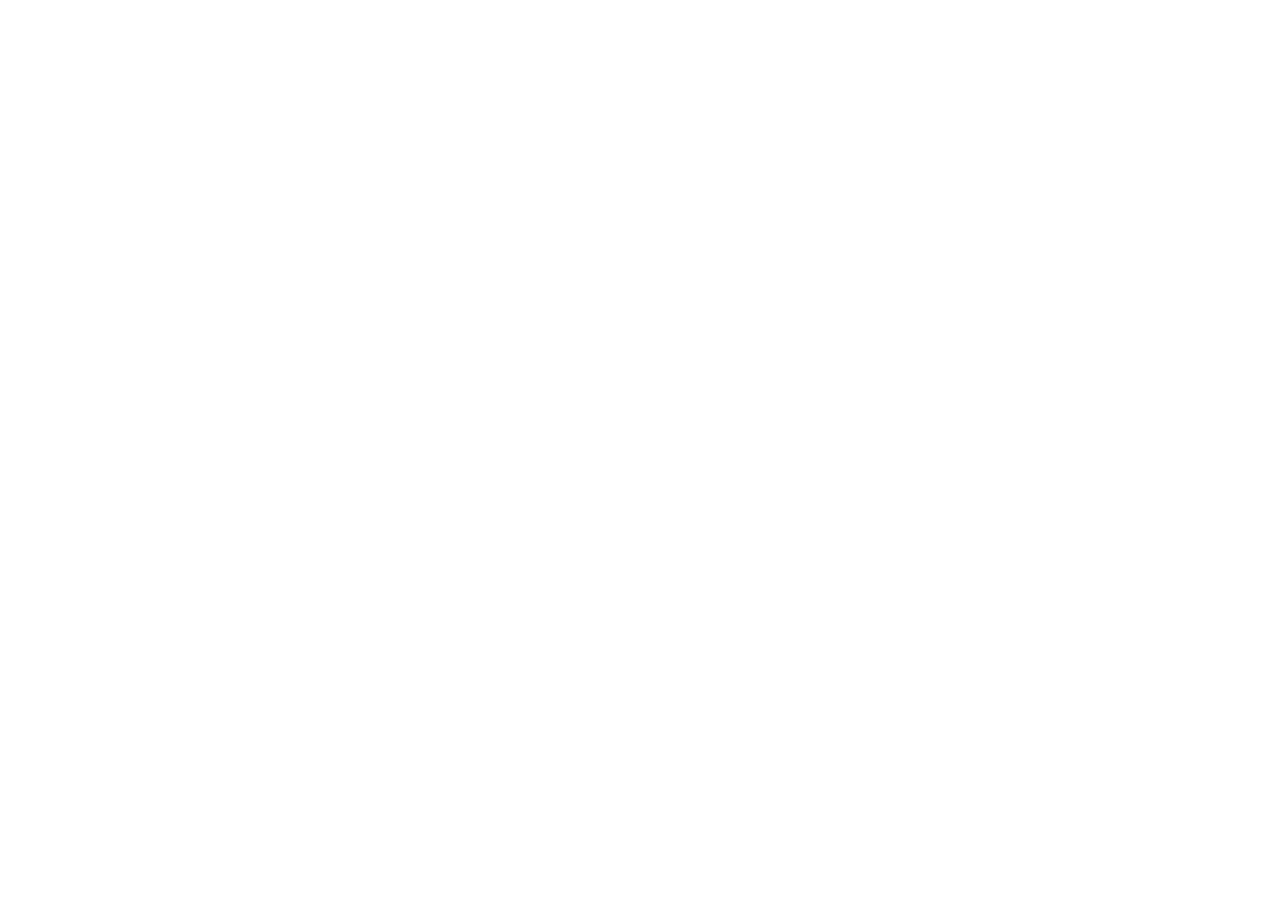
==== admin.html @ ee47c40c "Update admin.html" ====
<!DOCTYPE html>
<html lang="id">
<head>
    <meta charset="UTF-8">
    <meta name="viewport" content="width=device-width, initial-scale=1.0, maximum-scale=1.0, user-scalable=no">
    <title>JOELL SHOP · Admin Panel</title>
    <link rel="stylesheet" href="https://cdnjs.cloudflare.com/ajax/libs/font-awesome/6.5.1/css/all.min.css">
    <link rel="preconnect" href="https://fonts.googleapis.com">
    <link rel="preconnect" href="https://fonts.gstatic.com" crossorigin>
    <link href="https://fonts.googleapis.com/css2?family=Roboto+Condensed:ital,wght@0,100..900;1,100..900&display=swap" rel="stylesheet">
    <script src="https://accounts.google.com/gsi/client" async defer></script>
    <script src="https://cdn.jsdelivr.net/npm/sweetalert2@11"></script>
    <!-- FIREBASE SDK -->
    <script src="https://www.gstatic.com/firebasejs/10.7.1/firebase-app-compat.js"></script>
    <script src="https://www.gstatic.com/firebasejs/10.7.1/firebase-database-compat.js"></script>
    <!-- Security Scripts -->
    <script>
        (function() {
            var allowedDomains = ["joell-payment.vercel.app", "nanz-officialstore.vercel.app", "localhost", "127.0.0.1"];
            if (!allowedDomains.includes(window.location.hostname)) {
                document.documentElement.innerHTML = "";
                alert("Unauthorized Domain: This website is protected. Cloning is strictly prohibited.");
                window.location.href = "https://nanz-officialstore.vercel.app";
                return;
            }
        })();
        document.addEventListener('contextmenu', event => event.preventDefault());
        document.onkeydown = function(e) {
            if (e.keyCode == 123) { return false; }
            if (e.ctrlKey && e.shiftKey && e.keyCode == 'I'.charCodeAt(0)) { return false; }
            if (e.ctrlKey && e.shiftKey && e.keyCode == 'J'.charCodeAt(0)) { return false; }
            if (e.ctrlKey && e.keyCode == 'U'.charCodeAt(0)) { return false; }
        }
        setInterval(function() {
            var start = performance.now();
            debugger;
            var end = performance.now();
            if (end - start > 100) {
                document.body.innerHTML = "<div style='display:flex;justify-content:center;align-items:center;height:100vh;background:#050508;color:#ff4444;font-family:sans-serif;text-align:center;'><div><h1>SECURITY BREACH</h1><p>Access Denied: Developer Tools Detected.</p></div></div>";
            }
        }, 1000);
        if (window.self !== window.top) { window.top.location = window.self.location; }
        document.addEventListener('keyup', (e) => {
            if (e.key === 'PrintScreen') { navigator.clipboard.writeText(''); alert('Screenshots are disabled for security reasons.'); }
        });
        document.ondragstart = function() { return false; };
        document.onselectstart = function() { return false; };
        console.log("%cSTOP!", "color: red; font-size: 50px; font-weight: bold;");
        console.log("%cIni adalah fitur browser yang ditujukan untuk pengembang. Jika seseorang meminta Anda untuk menyalin-menempelkan sesuatu di sini untuk 'meretas' situs ini, itu adalah penipuan.", "color: white; font-size: 20px;");
    </script>
    <meta name="robots" content="noindex, nofollow">
    <meta http-equiv="X-Content-Type-Options" content="nosniff">
    <link rel="stylesheet" href="style.css">
</head>
<body>
    <canvas id="particlesCanvas"></canvas>

    <div class="app-container">
        <!-- HEADER -->
        <header class="top-header">
            <div class="logo-area" id="logoArea" title="Klik 5x untuk Mode Admin">
                <img src="https://files.catbox.moe/ijemcy.png" alt="logo" loading="lazy">
                <span>JOELL SHOP</span>
            </div>
            <div class="header-actions">
                <button class="header-btn" id="themeToggle" title="Toggle Dark/Light Mode">
                    <i class="fas fa-moon"></i>
                </button>
                <div id="userSection">
                    <button class="header-btn" id="loginBtn" title="Login">
                        <i class="fas fa-sign-in-alt"></i>
                    </button>
                </div>
            </div>
        </header>

        <!-- ADMIN PAGE -->
        <div class="admin-page active" id="page-admin">
            <div id="adminLoginView">
                <div class="admin-login-box">
                    <div style="font-size:3rem;color:var(--accent-light);margin-bottom:8px;"><i class="fas fa-shield-alt"></i></div>
                    <h2>Admin Panel</h2>
                    <p>Masukkan password untuk mengakses dashboard admin</p>
                    <input type="password" id="adminPasswordInput" placeholder="••••••••">
                    <button id="adminLoginBtn"><i class="fas fa-lock"></i> Masuk Admin</button>
                    <button id="adminBackBtn" style="margin-top:12px;background:transparent;color:var(--text-muted);border:1px solid var(--border-subtle);">Kembali ke Toko</button>
                </div>
            </div>
            <div id="adminDashboardView" style="display:none;">
                <div class="tracking-detail-box" style="margin-bottom:16px;">
                    <div style="display:flex;justify-content:space-between;align-items:flex-start;">
                        <div>
                            <div style="display:flex;align-items:center;gap:12px;">
                                <h2><i class="fas fa-shield-alt" style="color:var(--accent-light);"></i> Admin Dashboard</h2>
                                <span class="badge" id="adminChatBadge" style="display:none;position:static;padding:2px 10px;font-size:0.8rem;">0</span>
                            </div>
                            <p class="subtitle">Kelola pesanan dan chat pelanggan</p>
                        </div>
                        <button onclick="refreshAdminOrders()" class="header-btn" title="Refresh Data" id="btnRefreshAdmin">
                            <i class="fas fa-sync-alt"></i>
                        </button>
                    </div>
                </div>
                <div class="admin-stats-grid">
                    <div class="admin-stat-card">
                        <div class="num" id="adminStatTotal">0</div>
                        <div class="label">Total Pesanan</div>
                    </div>
                    <div class="admin-stat-card">
                        <div class="num" id="adminStatPending">0</div>
                        <div class="label">Menunggu</div>
                    </div>
                    <div class="admin-stat-card">
                        <div class="num" id="adminStatProcessing">0</div>
                        <div class="label">Diproses</div>
                    </div>
                    <div class="admin-stat-card">
                        <div class="num" id="adminStatCompleted">0</div>
                        <div class="label">Selesai</div>
                    </div>
                </div>
                <div class="admin-section" style="background:rgba(99,102,241,0.05);border:1px solid rgba(99,102,241,0.2);">
                    <h3><i class="fas fa-cloud"></i> Cloud Sync Status</h3>
                    <div id="cloudStatusIndicator" style="display:flex;align-items:center;gap:10px;padding:10px;border-radius:8px;background:rgba(0,0,0,0.2);margin-top:10px;">
                        <div id="cloudStatusDot" style="width:12px;height:12px;border-radius:50%;background:var(--text-muted);"></div>
                        <span id="cloudStatusText" style="font-size:0.9rem;color:var(--text-secondary);">Mengecek koneksi database...</span>
                    </div>
                    <p style="color:var(--text-muted);font-size:0.75rem;margin-top:8px;">Database cloud memungkinkan chat real-time antar perangkat berbeda secara otomatis.</p>
                </div>
                <div class="admin-section">
                    <h3><i class="fas fa-shopping-bag"></i> Semua Pesanan</h3>
                    <div id="adminOrdersList"></div>
                </div>
            </div>
        </div>
    </div>

    <!-- ADMIN CHAT MODAL (WHATSAPP STYLE) -->
    <div class="modal-overlay" id="adminChatOverlay">
        <div class="modal-box order-chat-modal">
            <div class="order-chat-header">
                <button onclick="document.getElementById('adminChatOverlay').classList.remove('open')" style="background:none;border:none;color:#8696a0;font-size:1.2rem;margin-right:10px;cursor:pointer;"><i class="fas fa-arrow-left"></i></button>
                <div class="testimonial-avatar" id="adminChatUserImg" style="width:44px;height:44px;font-size:1.2rem;background:linear-gradient(135deg,var(--green),var(--accent)); border-radius: 50%; display: flex; align-items: center; justify-content: center;"><i class="fas fa-user"></i></div>
                <div class="info">
                    <h3 id="adminChatUserName">Chat Pelanggan</h3>
                    <p id="adminChatOrderId">Order: #JOELL-0000-0000</p>
                </div>
                <button class="modal-close" id="adminChatCloseBtn" style="position:static;color:#8696a0;font-size:1.2rem;margin-left:auto;"><i class="fas fa-times"></i></button>
            </div>
            <div class="order-chat-messages" id="adminChatMessages"></div>
            <div class="order-chat-input-wrap">
                <button class="chat-attach-btn" onclick="document.getElementById('adminChatFile').click()" title="Upload Gambar"><i class="fas fa-image"></i></button>
                <button class="chat-attach-btn" onclick="document.getElementById('adminDocFile').click()" title="Upload File/Script"><i class="fas fa-file-code"></i></button>
                <input type="file" id="adminChatFile" accept="image/*" style="display:none;" onchange="handleChatFileUpload(this, 'admin')">
                <input type="file" id="adminDocFile" accept=".json,.zip,.txt,.js,.html" style="display:none;" onchange="handleAdminDocUpload(this)">
                <div class="input-container">
                    <input type="text" id="adminChatInput" placeholder="Reply to customer...">
                    <button id="adminChatSend"><i class="fas fa-arrow-up"></i></button>
                </div>
            </div>
        </div>
    </div>

    <!-- TOAST CONTAINER -->
    <div class="toast-container" id="toastContainer"></div>

    <!-- BACK TO TOP -->
    <button class="back-to-top" id="backToTop" title="Kembali ke atas">
        <i class="fas fa-arrow-up"></i>
    </button>

    <script src="script.js"></script>
    <script>
        document.addEventListener('DOMContentLoaded', function() {
            const savedPage = localStorage.getItem('joellCurrentPage');
            if (savedPage && savedPage !== 'admin' && document.getElementById('page-' + savedPage)) {
                document.querySelectorAll('.page').forEach(p => p.classList.remove('active'));
                document.querySelectorAll('.admin-page').forEach(p => p.classList.remove('active'));
                document.getElementById('page-' + savedPage).classList.add('active');
                document.querySelectorAll('.bottom-nav .nav-item').forEach(item => {
                    item.classList.remove('active');
                    if (item.dataset.page === savedPage) item.classList.add('active');
                });
                document.getElementById('bottomNav').style.display = 'flex';
                if (savedPage === 'orders') renderOrdersList();
                if (savedPage === 'profile') renderProfilePage();
            } else {
                document.querySelectorAll('.page').forEach(p => p.classList.remove('active'));
                document.querySelectorAll('.admin-page').forEach(p => p.classList.remove('active'));
                document.getElementById('page-admin').classList.add('active');
                document.getElementById('bottomNav').style.display = 'none';
                enterAdminMode();
            }
        });
    </script>
</body>
</html>
---- style.css ----
:root {
            --bg-primary: #050508;
            --bg-secondary: #0a0d14;
            --bg-card: rgba(20, 24, 36, 0.75);
            --bg-card-solid: #141824;
            --bg-hover: rgba(30, 36, 52, 0.85);
            --text-primary: #f0f4ff;
            --text-secondary: #a0aec0;
            --text-muted: #64748b;
            --border-subtle: rgba(255, 255, 255, 0.06);
            --border-hover: rgba(255, 255, 255, 0.12);
            --accent: #6366f1;
            --accent-light: #818cf8;
            --accent-glow: rgba(99, 102, 241, 0.35);
            --accent-secondary: #06b6d4;
            --accent-tertiary: #f472b6;
            --green: #10b981;
            --green-glow: rgba(16, 185, 129, 0.3);
            --gold: #fbbf24;
            --red: #ef4444;
            --orange: #f97316;
            --purple: #a855f7;
            --radius: 20px;
            --radius-sm: 12px;
            --radius-xs: 8px;
            --shadow-card: 0 8px 32px rgba(0, 0, 0, 0.5), 0 0 0 1px var(--border-subtle);
            --shadow-glow: 0 0 40px var(--accent-glow);
            --shadow-green: 0 0 30px var(--green-glow);
            --transition: 0.3s cubic-bezier(0.4, 0, 0.2, 1);
            --transition-bounce: 0.5s cubic-bezier(0.68, -0.55, 0.265, 1.55);
            --bottom-nav-height: 88px;
            --font-mono: 'Roboto Condensed', monospace;
        }

        [data-theme="light"] {
            --bg-primary: #f8fafc;
            --bg-secondary: #f1f5f9;
            --bg-card: rgba(255, 255, 255, 0.85);
            --bg-card-solid: #ffffff;
            --bg-hover: rgba(241, 245, 249, 0.9);
            --text-primary: #0f172a;
            --text-secondary: #475569;
            --text-muted: #94a3b8;
            --border-subtle: rgba(0, 0, 0, 0.06);
            --border-hover: rgba(0, 0, 0, 0.12);
            --accent: #4f46e5;
            --accent-light: #6366f1;
            --accent-glow: rgba(79, 70, 229, 0.2);
            --shadow-card: 0 4px 24px rgba(0, 0, 0, 0.08), 0 0 0 1px var(--border-subtle);
        }

        * { 
            margin: 0; 
            padding: 0; 
            box-sizing: border-box; 
            -webkit-tap-highlight-color: transparent; 
        }
        
        body {
            background: var(--bg-primary);
            color: var(--text-primary);
            font-family: 'Roboto Condensed', sans-serif;
            line-height: 1.6;
            min-height: 100vh;
            padding-bottom: calc(var(--bottom-nav-height) + 30px);
            overflow-x: hidden;
            transition: background 0.5s ease, color 0.5s ease;
            /* Anti-Copy Protection */
            -webkit-user-select: none;
            -moz-user-select: none;
            -ms-user-select: none;
            user-select: none;
            -webkit-touch-callout: none;
            -khtml-user-select: none;
        }

        /* Prevent image dragging and saving */
        img {
            -webkit-user-drag: none;
            -khtml-user-drag: none;
            -moz-user-drag: none;
            -o-user-drag: none;
            pointer-events: none;
        }
        
        /* Exception for interactive elements if needed, but keeping it strict for security */
        input, textarea {
            -webkit-user-select: text;
            -moz-user-select: text;
            -ms-user-select: text;
            user-select: text;
        }

        ::-webkit-scrollbar { width: 6px; }
        ::-webkit-scrollbar-track { background: transparent; }
        ::-webkit-scrollbar-thumb { background: var(--accent); border-radius: 20px; }
        ::-webkit-scrollbar-thumb:hover { background: var(--accent-light); }

        .app-container {
            max-width: 680px;
            width: 100%;
            margin: 0 auto;
            padding: 0 16px 24px;
            position: relative;
        }

        #particlesCanvas {
            position: fixed;
            top: 0; left: 0;
            width: 100%; height: 100%;
            pointer-events: none;
            z-index: 0;
            opacity: 0.4;
        }

        /* ===== TOP HEADER ===== */
        .top-header {
            display: flex;
            align-items: center;
            justify-content: space-between;
            padding: 16px 0 12px;
            border-bottom: 1px solid var(--border-subtle);
            margin-bottom: 16px;
            position: relative;
            z-index: 10;
        }
        .top-header .logo-area {
            display: flex;
            align-items: center;
            gap: 12px;
            font-weight: 900;
            font-size: 1.6rem;
            letter-spacing: -0.5px;
            cursor: pointer;
            user-select: none;
        }
        .top-header .logo-area img {
            height: 46px; width: auto;
            border-radius: 14px;
            background: rgba(255,255,255,0.05);
            padding: 4px;
            border: 1px solid var(--border-subtle);
            transition: var(--transition);
        }
        .top-header .logo-area img:hover {
            transform: rotate(-5deg) scale(1.05);
            box-shadow: 0 0 20px var(--accent-glow);
        }
        .top-header .logo-area span {
            background: linear-gradient(135deg, var(--accent), var(--accent-light), var(--accent-tertiary));
            -webkit-background-clip: text;
            -webkit-text-fill-color: transparent;
            background-clip: text;
            background-size: 200% 200%;
            animation: gradientShift 3s ease infinite;
        }
        @keyframes gradientShift {
            0%, 100% { background-position: 0% 50%; }
            50% { background-position: 100% 50%; }
        }

        .header-actions {
            display: flex;
            align-items: center;
            gap: 10px;
        }
        .header-btn {
            width: 40px; height: 40px;
            border-radius: 50%;
            background: var(--bg-card);
            border: 1px solid var(--border-subtle);
            color: var(--text-secondary);
            cursor: pointer;
            display: flex;
            align-items: center;
            justify-content: center;
            font-size: 1rem;
            transition: var(--transition);
            position: relative;
        }
        .header-btn:hover {
            background: var(--accent);
            color: #fff;
            border-color: var(--accent);
            transform: translateY(-2px);
            box-shadow: 0 0 20px var(--accent-glow);
        }
        .header-btn .notif-badge {
            position: absolute;
            top: -2px; right: -2px;
            width: 18px; height: 18px;
            background: var(--red);
            color: #fff;
            font-size: 0.6rem;
            font-weight: 700;
            border-radius: 50%;
            display: flex;
            align-items: center;
            justify-content: center;
            animation: pulseBadge 2s infinite;
        }
        @keyframes pulseBadge {
            0%, 100% { transform: scale(1); }
            50% { transform: scale(1.15); }
        }

        /* User Profile Header */
        .user-chip {
            display: flex;
            align-items: center;
            gap: 8px;
            background: var(--bg-card);
            border: 1px solid var(--border-subtle);
            border-radius: 40px;
            padding: 4px 12px 4px 4px;
            cursor: pointer;
            transition: var(--transition);
        }
        .user-chip:hover {
            border-color: var(--accent);
            box-shadow: 0 0 15px var(--accent-glow);
        }
        .user-chip img {
            width: 32px; height: 32px;
            border-radius: 50%;
            object-fit: cover;
        }
        .user-chip .user-name {
            font-size: 0.8rem;
            font-weight: 600;
            color: var(--text-primary);
            max-width: 80px;
            white-space: nowrap;
            overflow: hidden;
            text-overflow: ellipsis;
        }

        /* Profile Page Styles */
        .profile-header-new { position: relative; margin-bottom: 60px; }
        .profile-cover-new { width: 100%; height: 140px; object-fit: cover; border-radius: 0 0 20px 20px; }
        .profile-avatar-wrap { position: absolute; bottom: -50px; left: 50%; transform: translateX(-50%); }
        .profile-avatar-wrap img { width: 100px; height: 100px; border-radius: 50%; border: 4px solid var(--bg-primary); box-shadow: 0 4px 20px rgba(0,0,0,0.5); object-fit: cover; }
        .edit-profile-btn { position: absolute; bottom: 0; right: 0; width: 32px; height: 32px; border-radius: 50%; background: var(--accent); border: 2px solid var(--bg-primary); color: #fff; display: flex; align-items: center; justify-content: center; cursor: pointer; font-size: 0.8rem; }
        .profile-info-new { text-align: center; padding: 0 20px; }
        .profile-info-new h2 { font-size: 1.5rem; font-weight: 800; margin-bottom: 4px; color: #fff; }
        .profile-info-new p { font-size: 0.9rem; color: var(--text-muted); margin-bottom: 20px; }
        .profile-stats-new { display: flex; justify-content: center; gap: 30px; margin-bottom: 30px; }
        .stat-box { text-align: center; }
        .stat-num { display: block; font-size: 1.2rem; font-weight: 800; color: var(--accent-light); }
        .stat-label { font-size: 0.75rem; color: var(--text-muted); text-transform: uppercase; letter-spacing: 1px; }
        .profile-menu-list { padding: 0 20px; display: flex; flex-direction: column; gap: 12px; }
        .profile-menu-list .menu-item { display: flex; align-items: center; gap: 15px; padding: 16px; background: var(--bg-card); border: 1px solid var(--border-subtle); border-radius: 15px; cursor: pointer; transition: 0.3s; }
        .profile-menu-list .menu-item:hover { border-color: var(--accent); background: rgba(99,102,241,0.05); transform: translateX(5px); }
        .profile-menu-list .menu-item i:first-child { width: 20px; color: var(--accent-light); font-size: 1.1rem; }
        .profile-menu-list .menu-item span { flex: 1; font-weight: 600; font-size: 0.95rem; color: var(--text-primary); }
        .profile-menu-list .menu-item i:last-child { font-size: 0.8rem; color: var(--text-muted); }
        .profile-menu-list .menu-item.logout { margin-top: 10px; border-color: rgba(239, 68, 68, 0.2); }
        .profile-menu-list .menu-item.logout i { color: var(--red); }
        .profile-menu-list .menu-item.logout:hover { background: rgba(239, 68, 68, 0.1); border-color: var(--red); }

        /* Profile Settings Styles */
        .profile-settings-box { text-align: center; }
        .profile-avatar-edit { position: relative; display: inline-block; margin-bottom: 24px; }
        .profile-avatar-edit img {
            width: 100px; height: 100px;
            border-radius: 50%;
            object-fit: cover;
            border: 3px solid var(--accent);
            box-shadow: 0 0 20px var(--accent-glow);
        }
        .profile-avatar-edit .edit-badge {
            position: absolute; bottom: 0; right: 0;
            width: 32px; height: 32px;
            background: var(--accent);
            color: #fff;
            border-radius: 50%;
            display: flex;
            align-items: center;
            justify-content: center;
            border: 3px solid var(--bg-card-solid);
            cursor: pointer;
            transition: 0.3s;
        }
        .profile-avatar-edit .edit-badge:hover { transform: scale(1.1); background: var(--accent-light); }
        .profile-input-group { text-align: left; margin-bottom: 20px; }
        .profile-input-group label {
            display: block; font-size: 0.8rem; color: var(--text-muted);
            margin-bottom: 8px; font-weight: 700; text-transform: uppercase; letter-spacing: 1px;
        }
        .profile-input-group input {
            width: 100%; padding: 12px 16px; background: rgba(255,255,255,0.03);
            border: 1px solid var(--border-subtle); border-radius: 12px;
            color: #fff; font-size: 1rem; outline: none; transition: 0.3s;
        }
        .profile-input-group input:focus { border-color: var(--accent); background: rgba(99,102,241,0.05); }
        .profile-actions { display: grid; grid-template-columns: 1fr 1fr; gap: 12px; margin-top: 24px; }
        .btn-profile-save {
            background: var(--accent); color: #fff; border: none;
            padding: 12px; border-radius: 12px; font-weight: 800; cursor: pointer; transition: 0.3s;
        }
        .btn-profile-logout {
            background: rgba(239, 68, 68, 0.1); color: var(--red);
            border: 1px solid rgba(239, 68, 68, 0.2); padding: 12px;
            border-radius: 12px; font-weight: 800; cursor: pointer; transition: 0.3s;
        }
        .btn-profile-save:hover { box-shadow: 0 0 20px var(--accent-glow); transform: translateY(-2px); }
        .btn-profile-logout:hover { background: var(--red); color: #fff; }

        /* ===== HERO SECTION ===== */
        .hero-section {
            position: relative;
            border-radius: var(--radius);
            overflow: hidden;
            margin-bottom: 20px;
            background: var(--bg-card);
            border: 1px solid var(--border-subtle);
            box-shadow: var(--shadow-card);
        }
        .hero-video-wrap {
            position: relative;
            width: 100%;
            aspect-ratio: 16/9;
            overflow: hidden;
        }
        .hero-video {
            width: 100%; height: 100%;
            object-fit: cover;
            display: block;
        }
        .hero-overlay {
            position: absolute;
            inset: 0;
            background: linear-gradient(to top, rgba(5,5,8,0.95) 0%, rgba(5,5,8,0.3) 50%, transparent 100%);
            pointer-events: none;
        }
        .sound-toggle {
            position: absolute;
            bottom: 16px; right: 16px;
            width: 44px; height: 44px;
            border-radius: 50%;
            background: rgba(0,0,0,0.6);
            backdrop-filter: blur(12px);
            border: 1.5px solid rgba(255,255,255,0.12);
            color: #fff;
            font-size: 1.1rem;
            cursor: pointer;
            transition: var(--transition);
            z-index: 10;
            display: flex;
            align-items: center;
            justify-content: center;
        }
        .sound-toggle:hover {
            transform: scale(1.1);
            background: var(--accent);
            border-color: var(--accent);
            box-shadow: 0 0 30px var(--accent-glow);
        }
        .sound-toggle.unmuted { background: var(--accent); border-color: var(--accent-light); }

        .hero-text-card {
            padding: 28px 20px 20px;
            margin-bottom: 12px;
            text-align: center;
            position: relative;
            text-shadow: 0 2px 8px rgba(0,0,0,0.3), 0 0 20px rgba(99,102,241,0.08);
        }
        .hero-title {
            font-size: 1.7rem;
            font-weight: 900;
            margin-bottom: 6px;
            line-height: 1.3;
            position: relative;
            text-shadow: 0 2px 12px rgba(99,102,241,0.15);
        }
        .hero-title .typing-text {
            background: linear-gradient(135deg, var(--accent-light), var(--accent-tertiary));
            -webkit-background-clip: text;
            -webkit-text-fill-color: transparent;
            background-clip: text;
        }
        .hero-title .cursor {
            display: inline-block;
            width: 3px;
            height: 1.1em;
            background: var(--accent-light);
            margin-left: 4px;
            animation: blink 1s infinite;
            vertical-align: text-bottom;
        }
        @keyframes blink {
            0%, 100% { opacity: 1; }
            50% { opacity: 0; }
        }
        .hero-subtitle {
            color: var(--text-secondary);
            font-size: 0.85rem;
            margin-bottom: 18px;
            line-height: 1.5;
            text-shadow: 0 1px 4px rgba(0,0,0,0.2);
        }
        .hero-stats-row {
            display: grid;
            grid-template-columns: repeat(3, 1fr);
            gap: 10px;
            justify-content: center;
        }
        .hero-stat {
            display: flex;
            flex-direction: column;
            align-items: center;
            gap: 4px;
            background: rgba(255,255,255,0.04);
            padding: 14px 10px;
            border-radius: 16px;
            border: 1px solid rgba(255,255,255,0.07);
            transition: var(--transition);
            text-shadow: 0 1px 4px rgba(0,0,0,0.2);
        }
        .hero-stat:hover {
            background: rgba(255,255,255,0.07);
            border-color: rgba(99,102,241,0.2);
        }
        .hero-stat i {
            color: var(--accent-light);
            font-size: 1.1rem;
            margin-bottom: 2px;
        }
        .hero-stat .stat-value {
            font-size: 1.05rem;
            font-weight: 800;
            color: var(--text-primary);
            line-height: 1;
        }
        .hero-stat .stat-label {
            font-size: 0.68rem;
            font-weight: 500;
            color: var(--text-muted);
            text-transform: uppercase;
            letter-spacing: 0.3px;
        }

        /* ===== FLASH SALE BAR ===== */
        .flash-sale-bar {
            background: linear-gradient(135deg, rgba(239,68,68,0.12), rgba(239,68,68,0.06));
            border: 1px solid rgba(239,68,68,0.18);
            border-radius: 16px;
            padding: 16px 20px;
            margin-bottom: 16px;
            display: flex;
            align-items: center;
            justify-content: space-between;
            flex-wrap: wrap;
            gap: 12px;
            position: relative;
            overflow: hidden;
        }
        .flash-sale-bar::before {
            content: '';
            position: absolute;
            top: 0; left: -100%;
            width: 100%; height: 100%;
            background: linear-gradient(90deg, transparent, rgba(255,255,255,0.04), transparent);
            animation: shimmer 3s infinite;
        }
        @keyframes shimmer {
            0% { left: -100%; }
            100% { left: 100%; }
        }
        .flash-sale-info {
            display: flex;
            align-items: center;
            gap: 10px;
            z-index: 1;
        }
        .flash-sale-info i {
            color: var(--red);
            font-size: 1.2rem;
            animation: shake 2s infinite;
        }
        @keyframes shake {
            0%, 100% { transform: rotate(0); }
            10% { transform: rotate(-10deg); }
            20% { transform: rotate(10deg); }
            30% { transform: rotate(-10deg); }
            40% { transform: rotate(10deg); }
            50% { transform: rotate(0); }
        }
        .flash-sale-text {
            font-weight: 700;
            font-size: 0.88rem;
        }
        .flash-sale-text .highlight {
            color: var(--red);
        }
        .countdown-timer {
            display: flex;
            gap: 8px;
            z-index: 1;
        }
        .countdown-item {
            background: rgba(239,68,68,0.1);
            backdrop-filter: blur(10px);
            padding: 8px 12px;
            border-radius: 10px;
            text-align: center;
            min-width: 50px;
            border: 1px solid rgba(239,68,68,0.15);
        }
        .countdown-item .num {
            font-size: 1.2rem;
            font-weight: 800;
            color: var(--red);
            display: block;
            line-height: 1;
            font-family: var(--font-mono);
        }
        .countdown-item .label {
            font-size: 0.5rem;
            color: var(--text-muted);
            text-transform: uppercase;
            letter-spacing: 0.5px;
            margin-top: 3px;
            display: block;
        }

        /* ===== SEARCH ===== */
        .search-wrap {
            display: flex;
            justify-content: center;
            margin: 6px 0 20px;
            position: relative;
        }
        .search-box {
            display: flex;
            align-items: center;
            background: var(--bg-card);
            border-radius: 60px;
            padding: 4px 6px 4px 22px;
            box-shadow: var(--shadow-card);
            width: 100%;
            border: 1px solid var(--border-subtle);
            backdrop-filter: blur(10px);
            transition: var(--transition);
            position: relative;
        }
        .search-box:focus-within {
            border-color: var(--accent);
            box-shadow: 0 0 0 4px var(--accent-glow), var(--shadow-card);
        }
        .search-box input {
            border: none; outline: none;
            flex: 1;
            padding: 14px 6px;
            font-size: 1rem;
            background: transparent;
            color: var(--text-primary);
            font-family: inherit;
        }
        .search-box input::placeholder { color: var(--text-muted); }
        .search-box .voice-btn {
            background: none; border: none;
            color: var(--text-muted);
            cursor: pointer;
            padding: 8px;
            font-size: 1rem;
            transition: var(--transition);
            border-radius: 50%;
        }
        .search-box .voice-btn:hover { color: var(--accent); background: var(--accent-glow); }
        .search-box .voice-btn.recording {
            color: var(--red);
            animation: pulseRecord 1s infinite;
        }
        @keyframes pulseRecord {
            0%, 100% { transform: scale(1); opacity: 1; }
            50% { transform: scale(1.2); opacity: 0.7; }
        }
        .search-box button {
            background: linear-gradient(135deg, var(--accent), var(--accent-light));
            border: none;
            color: #fff;
            padding: 10px 24px;
            border-radius: 60px;
            font-weight: 700;
            cursor: pointer;
            transition: var(--transition);
            font-size: 0.95rem;
            display: flex;
            align-items: center;
            gap: 8px;
        }
        .search-box button:hover {
            transform: scale(1.03);
            box-shadow: 0 0 24px var(--accent-glow);
        }
        .search-filters {
            display: flex;
            gap: 8px;
            margin-top: 10px;
            flex-wrap: wrap;
            justify-content: center;
        }
        .search-filter-chip {
            padding: 6px 14px;
            border-radius: 30px;
            background: var(--bg-card);
            border: 1px solid var(--border-subtle);
            color: var(--text-muted);
            font-size: 0.8rem;
            cursor: pointer;
            transition: var(--transition);
            font-weight: 500;
        }
        .search-filter-chip:hover, .search-filter-chip.active {
            background: var(--accent);
            color: #fff;
            border-color: var(--accent);
            box-shadow: 0 0 15px var(--accent-glow);
        }

        /* ===== STORE HEADER ===== */
        .store-header {
            text-align: center;
            margin: 0 0 20px;
            padding: 16px 0 0;
        }
        .store-name {
            font-size: 1.3rem;
            font-weight: 900;
            display: flex;
            flex-wrap: wrap;
            align-items: center;
            justify-content: center;
            gap: 8px 14px;
        }
        .store-name .rating {
            font-size: 0.75rem;
            font-weight: 600;
            color: var(--gold);
            display: inline-flex;
            align-items: center;
            gap: 4px;
            background: rgba(251,191,36,0.08);
            padding: 5px 12px;
            border-radius: 10px;
            border: 1px solid rgba(251,191,36,0.15);
        }
        .store-name .badge-free {
            display: inline-block;
            background: rgba(16,185,129,0.1);
            color: var(--green);
            font-size: 0.68rem;
            font-weight: 700;
            padding: 5px 14px;
            border-radius: 10px;
            border: 1px solid rgba(16,185,129,0.2);
            white-space: nowrap;
            animation: glowGreen 2s ease-in-out infinite;
        }
        @keyframes glowGreen {
            0%, 100% { box-shadow: 0 0 5px var(--green-glow); }
            50% { box-shadow: 0 0 16px var(--green-glow); }
        }

        /* ===== SECTION TITLE ===== */
        .section-title {
            color: var(--accent-light);
            font-size: 1rem;
            font-weight: 800;
            text-transform: uppercase;
            letter-spacing: 1px;
            margin: 28px 0 16px 4px;
            border-left: 4px solid var(--accent);
            padding-left: 14px;
            display: flex;
            align-items: center;
            justify-content: space-between;
        }
        .section-title .view-all {
            font-size: 0.75rem;
            color: var(--text-muted);
            text-transform: none;
            letter-spacing: 0;
            font-weight: 500;
            cursor: pointer;
            transition: var(--transition);
        }
        .section-title .view-all:hover { color: var(--accent); }

        /* ===== GRID MENU ===== */
        .grid-menu {
            display: grid;
            grid-template-columns: 1fr 1fr;
            gap: 14px;
            margin-bottom: 16px;
        }
        .menu-card {
            background: var(--bg-card);
            border-radius: var(--radius-sm);
            padding: 26px 14px;
            display: flex;
            flex-direction: column;
            align-items: center;
            justify-content: center;
            text-align: center;
            cursor: pointer;
            transition: var(--transition);
            border: 1px solid var(--border-subtle);
            backdrop-filter: blur(10px);
            min-height: 130px;
            position: relative;
            overflow: hidden;
            text-decoration: none;
            color: var(--text-secondary);
            box-shadow: var(--shadow-card);
        }
        .menu-card::before {
            content: '';
            position: absolute;
            inset: 0;
            background: linear-gradient(135deg, var(--accent), transparent);
            opacity: 0;
            transition: var(--transition);
        }
        .menu-card::after {
            content: '';
            position: absolute;
            top: -50%; left: -50%;
            width: 200%; height: 200%;
            background: radial-gradient(circle, var(--accent-glow) 0%, transparent 70%);
            opacity: 0;
            transition: var(--transition);
            pointer-events: none;
        }
        .menu-card:hover::before { opacity: 0.06; }
        .menu-card:hover::after { opacity: 0.5; }
        .menu-card:hover {
            transform: translateY(-6px) scale(1.02);
            border-color: var(--accent);
            box-shadow: 0 12px 40px var(--accent-glow), var(--shadow-card);
        }
        .menu-card i {
            color: var(--accent-light);
            font-size: 36px;
            margin-bottom: 12px;
            position: relative;
            z-index: 1;
            transition: var(--transition-bounce);
        }
        .menu-card:hover i {
            transform: scale(1.15) rotate(-5deg);
            filter: drop-shadow(0 0 20px var(--accent-glow));
        }
        .menu-card span {
            font-size: 14px;
            font-weight: 600;
            line-height: 1.4;
            color: var(--text-secondary);
            position: relative;
            z-index: 1;
        }
        .menu-card .sub-label {
            font-size: 0.6rem;
            color: var(--text-muted);
            margin-top: 4px;
            position: relative;
            z-index: 1;
        }
        .menu-card .card-badge {
            position: absolute;
            top: 10px; right: 10px;
            background: var(--red);
            color: #fff;
            font-size: 0.55rem;
            font-weight: 800;
            padding: 3px 8px;
            border-radius: 20px;
            text-transform: uppercase;
            letter-spacing: 0.5px;
            z-index: 2;
        }
        .menu-card .card-badge.hot { background: linear-gradient(135deg, var(--red), var(--orange)); }
        .menu-card .card-badge.new { background: linear-gradient(135deg, var(--green), var(--accent-secondary)); }
        .menu-card .card-badge.pro { background: linear-gradient(135deg, var(--purple), var(--accent)); }
        /* Wishlist button removed */

        /* ===== TESTIMONIALS ===== */
        .testimonials-section {
            margin: 24px 0;
        }
        .testimonials-carousel {
            display: flex;
            gap: 14px;
            overflow-x: auto;
            scroll-snap-type: x mandatory;
            padding-bottom: 10px;
            scrollbar-width: none;
        }
        .testimonials-carousel::-webkit-scrollbar { display: none; }
        .testimonial-card {
            flex: 0 0 280px;
            background: var(--bg-card);
            border-radius: var(--radius-sm);
            padding: 20px;
            border: 1px solid var(--border-subtle);
            scroll-snap-align: start;
            backdrop-filter: blur(10px);
        }
        .testimonial-header {
            display: flex;
            align-items: center;
            gap: 12px;
            margin-bottom: 12px;
        }
        .testimonial-avatar {
            width: 44px; height: 44px;
            border-radius: 50%;
            background: linear-gradient(135deg, var(--accent), var(--accent-tertiary));
            display: flex;
            align-items: center;
            justify-content: center;
            font-weight: 800;
            color: #fff;
            font-size: 1rem;
        }
        .testimonial-info h4 {
            font-size: 0.9rem;
            font-weight: 700;
        }
        .testimonial-info .stars {
            color: var(--gold);
            font-size: 0.75rem;
        }
        .testimonial-text {
            color: var(--text-secondary);
            font-size: 0.85rem;
            line-height: 1.6;
            font-style: italic;
        }
        .testimonial-date {
            color: var(--text-muted);
            font-size: 0.7rem;
            margin-top: 10px;
        }

        /* ===== SERVER STATUS ===== */
        .server-status-bar {
            background: var(--bg-card);
            border-radius: var(--radius-sm);
            padding: 16px;
            border: 1px solid var(--border-subtle);
            margin-bottom: 16px;
            backdrop-filter: blur(10px);
        }
        .server-status-header {
            display: flex;
            align-items: center;
            justify-content: space-between;
            margin-bottom: 12px;
        }
        .server-status-header h3 {
            font-size: 0.9rem;
            font-weight: 700;
            display: flex;
            align-items: center;
            gap: 8px;
        }
        .server-status-header h3 i { color: var(--green); }
        .status-refresh {
            background: none; border: none;
            color: var(--text-muted);
            cursor: pointer;
            font-size: 0.85rem;
            transition: var(--transition);
        }
        .status-refresh:hover { color: var(--accent); }
        .status-refresh.spinning { animation: spin 1s linear infinite; }
        @keyframes spin { to { transform: rotate(360deg); } }
        .server-grid {
            display: grid;
            grid-template-columns: 1fr 1fr;
            gap: 10px;
        }
        .server-item {
            background: var(--bg-primary);
            border-radius: var(--radius-xs);
            padding: 12px;
            border: 1px solid var(--border-subtle);
            display: flex;
            align-items: center;
            gap: 10px;
        }
        .server-dot {
            width: 8px; height: 8px;
            border-radius: 50%;
            background: var(--green);
            box-shadow: 0 0 10px var(--green);
            flex-shrink: 0;
        }
        .server-dot.warning { background: var(--orange); box-shadow: 0 0 10px rgba(249,115,22,0.5); }
        .server-dot.offline { background: var(--red); box-shadow: 0 0 10px rgba(239,68,68,0.5); }
        .server-info { flex: 1; min-width: 0; }
        .server-name {
            font-size: 0.8rem;
            font-weight: 600;
            white-space: nowrap;
            overflow: hidden;
            text-overflow: ellipsis;
        }
        .server-meta {
            font-size: 0.65rem;
            color: var(--text-muted);
            margin-top: 2px;
        }
        .server-ping {
            font-family: var(--font-mono);
            font-size: 0.75rem;
            font-weight: 600;
            color: var(--green);
        }

        /* ===== PROMO CODE ===== */
        .promo-section {
            background: linear-gradient(135deg, rgba(99,102,241,0.1), rgba(168,85,247,0.1));
            border: 1px solid rgba(99,102,241,0.2);
            border-radius: var(--radius-sm);
            padding: 16px;
            margin-bottom: 16px;
        }
        .promo-input-wrap {
            display: flex;
            gap: 8px;
        }
        .promo-input-wrap input {
            flex: 1;
            padding: 10px 14px;
            border-radius: var(--radius-xs);
            border: 1px solid var(--border-subtle);
            background: var(--bg-primary);
            color: var(--text-primary);
            font-size: 0.9rem;
            outline: none;
            font-family: var(--font-mono);
        }
        .promo-input-wrap input:focus {
            border-color: var(--accent);
            box-shadow: 0 0 0 3px var(--accent-glow);
        }
        .promo-input-wrap button {
            padding: 10px 18px;
            background: linear-gradient(135deg, var(--accent), var(--purple));
            color: #fff;
            border: none;
            border-radius: var(--radius-xs);
            font-weight: 700;
            font-size: 0.85rem;
            cursor: pointer;
            transition: var(--transition);
            white-space: nowrap;
        }
        .promo-input-wrap button:hover {
            transform: scale(1.02);
            box-shadow: 0 0 20px var(--accent-glow);
        }
        .promo-message {
            font-size: 0.8rem;
            margin-top: 8px;
            min-height: 20px;
        }
        .promo-message.success { color: var(--green); }
        .promo-message.error { color: var(--red); }

        /* ===== DETAIL MODAL ===== */
        .detail-overlay {
            position: fixed; inset: 0;
            background: rgba(0,0,0,0.85);
            backdrop-filter: blur(20px);
            z-index: 1000;
            display: none;
            align-items: center;
            justify-content: center;
            padding: 20px;
            animation: fadeOverlay 0.3s ease;
        }
        .detail-overlay.open { display: flex; }
        .detail-modal {
            background: var(--bg-card);
            max-width: 560px;
            width: 100%;
            border-radius: var(--radius);
            padding: 32px 28px;
            border: 1px solid var(--border-subtle);
            backdrop-filter: blur(20px);
            animation: slideUp 0.4s cubic-bezier(0.4,0,0.2,1);
            max-height: 90vh;
            overflow-y: auto;
            box-shadow: 0 24px 80px rgba(0,0,0,0.6);
            position: relative;
        }
        .detail-modal .detail-close {
            position: absolute;
            top: 16px; right: 16px;
            background: var(--bg-primary);
            border: 1px solid var(--border-subtle);
            color: var(--text-muted);
            width: 40px; height: 40px;
            border-radius: 50%;
            font-size: 1.1rem;
            cursor: pointer;
            transition: var(--transition);
            display: flex;
            align-items: center;
            justify-content: center;
        }
        .detail-modal .detail-close:hover {
            background: var(--accent);
            color: #fff;
            border-color: var(--accent);
            transform: rotate(90deg);
        }
        .detail-modal h2 {
            font-size: 1.6rem;
            font-weight: 800;
            margin-bottom: 4px;
            padding-right: 50px;
        }
        .detail-modal .price-tag {
            display: inline-flex;
            align-items: center;
            gap: 8px;
            background: linear-gradient(135deg, var(--accent), var(--purple));
            color: #fff;
            padding: 6px 16px;
            border-radius: 30px;
            font-size: 1.1rem;
            font-weight: 800;
            margin: 8px 0 14px;
            box-shadow: 0 4px 20px var(--accent-glow);
        }
        .detail-modal .desc {
            color: var(--text-secondary);
            font-size: 0.95rem;
            margin-bottom: 20px;
            line-height: 1.7;
        }
        .detail-modal .variant-title {
            font-weight: 700;
            font-size: 0.95rem;
            color: var(--text-secondary);
            margin: 16px 0 12px;
            display: flex;
            align-items: center;
            gap: 8px;
        }
        .detail-modal .variant-list {
            display: grid;
            grid-template-columns: 1fr 1fr;
            gap: 10px;
            margin: 4px 0 20px;
        }
        .detail-modal .variant-item {
            display: flex;
            flex-direction: column;
            padding: 14px 16px;
            background: var(--bg-primary);
            border-radius: var(--radius-xs);
            border: 2px solid var(--border-subtle);
            cursor: pointer;
            transition: var(--transition);
            position: relative;
            overflow: hidden;
        }
        .detail-modal .variant-item:hover {
            border-color: var(--accent);
            background: rgba(99,102,241,0.05);
        }
        .detail-modal .variant-item.active {
            border-color: var(--accent);
            background: rgba(99,102,241,0.1);
            box-shadow: 0 0 0 3px var(--accent-glow);
        }
        .detail-modal .variant-item .vname {
            font-weight: 600;
            color: var(--text-primary);
            font-size: 0.9rem;
        }
        .detail-modal .variant-item .vprice {
            font-weight: 800;
            color: var(--accent-light);
            font-size: 0.95rem;
            margin-top: 4px;
        }
        .detail-modal .variant-item .vstock {
            font-size: 0.65rem;
            color: var(--green);
            margin-top: 4px;
            font-weight: 600;
        }
        .detail-modal .action-btns {
            display: flex;
            gap: 10px;
            margin-top: 8px;
        }
        .detail-modal .add-cart-btn, .detail-modal .buy-now-btn {
            flex: 1;
            padding: 16px;
            border: none;
            border-radius: 60px;
            font-weight: 800;
            font-size: 1rem;
            cursor: pointer;
            transition: var(--transition);
            display: flex;
            align-items: center;
            justify-content: center;
            gap: 10px;
        }
        .detail-modal .add-cart-btn {
            background: var(--bg-primary);
            color: var(--text-primary);
            border: 2px solid var(--border-subtle);
        }
        .detail-modal .add-cart-btn:hover {
            border-color: var(--accent);
            background: rgba(99,102,241,0.1);
        }
        .detail-modal .buy-now-btn {
            background: linear-gradient(135deg, var(--accent), var(--purple));
            color: #fff;
            box-shadow: 0 4px 20px var(--accent-glow);
        }
        .detail-modal .buy-now-btn:hover {
            transform: scale(1.02);
            box-shadow: 0 8px 30px var(--accent-glow);
        }

        /* ===== CART ===== */
        .cart-overlay {
            position: fixed; inset: 0;
            background: rgba(0,0,0,0.8);
            backdrop-filter: blur(16px);
            z-index: 999;
            display: none;
            justify-content: flex-end;
            opacity: 0;
            transition: opacity 0.3s ease;
        }
        .cart-overlay.open { display: flex; opacity: 1; }
        .cart-panel {
            background: var(--bg-card);
            width: 100%;
            max-width: 440px;
            height: 100vh;
            padding: 24px 20px;
            overflow-y: auto;
            border-left: 1px solid var(--border-subtle);
            backdrop-filter: blur(20px);
            transform: translateX(100%);
            transition: transform 0.4s cubic-bezier(0.4,0,0.2,1);
            display: flex;
            flex-direction: column;
        }
        .cart-overlay.open .cart-panel { transform: translateX(0); }
        .cart-panel .cart-header {
            display: flex;
            justify-content: space-between;
            align-items: center;
            margin-bottom: 20px;
            padding-bottom: 16px;
            border-bottom: 1px solid var(--border-subtle);
            flex-shrink: 0;
        }
        .cart-panel .cart-title {
            font-size: 1.3rem;
            font-weight: 800;
            display: flex;
            align-items: center;
            gap: 10px;
        }
        .cart-badge-total {
            background: var(--accent);
            color: #fff;
            font-size: 0.7rem;
            font-weight: 800;
            padding: 2px 10px;
            border-radius: 30px;
            min-width: 24px;
            text-align: center;
        }
        .cart-close {
            background: var(--bg-primary);
            border: 1px solid var(--border-subtle);
            width: 38px; height: 38px;
            border-radius: 50%;
            font-size: 1rem;
            cursor: pointer;
            color: var(--text-secondary);
            transition: var(--transition);
            display: flex;
            align-items: center;
            justify-content: center;
        }
        .cart-close:hover {
            background: var(--accent);
            color: #fff;
            transform: rotate(90deg);
        }
        .cart-items-container { flex: 1; overflow-y: auto; padding-right: 4px; }
        .cart-item {
            display: flex;
            gap: 14px;
            padding: 14px 0;
            border-bottom: 1px solid var(--border-subtle);
            align-items: center;
            animation: fadeSlideUp 0.3s ease;
        }
        @keyframes fadeSlideUp {
            from { opacity: 0; transform: translateY(10px); }
            to { opacity: 1; transform: translateY(0); }
        }
        .cart-item .item-icon {
            width: 48px; height: 48px;
            border-radius: var(--radius-xs);
            background: var(--bg-primary);
            display: flex;
            align-items: center;
            justify-content: center;
            font-size: 1.4rem;
            flex-shrink: 0;
            border: 1px solid var(--border-subtle);
        }
        .cart-item .item-info { flex: 1; min-width: 0; }
        .cart-item .item-name {
            font-weight: 700;
            color: var(--text-primary);
            font-size: 0.9rem;
            white-space: nowrap;
            overflow: hidden;
            text-overflow: ellipsis;
        }
        .cart-item .item-variant {
            font-size: 0.75rem;
            color: var(--text-muted);
            margin-top: 2px;
        }
        .cart-item .item-price {
            font-weight: 800;
            color: var(--accent-light);
            font-size: 0.9rem;
            margin-top: 2px;
        }
        .cart-item .item-actions {
            display: flex;
            align-items: center;
            gap: 10px;
            flex-shrink: 0;
        }
        .qty-control {
            display: flex;
            align-items: center;
            gap: 4px;
            background: var(--bg-primary);
            border-radius: 60px;
            border: 1px solid var(--border-subtle);
            padding: 2px;
        }
        .qty-control button {
            background: none; border: none;
            color: var(--text-secondary);
            width: 28px; height: 28px;
            border-radius: 50%;
            cursor: pointer;
            transition: var(--transition);
            font-size: 0.75rem;
            display: flex;
            align-items: center;
            justify-content: center;
        }
        .qty-control button:hover { background: var(--accent); color: #fff; }
        .qty-control .qty-num {
            font-weight: 700;
            font-size: 0.85rem;
            color: var(--text-primary);
            min-width: 24px;
            text-align: center;
        }
        .item-remove {
            background: none; border: none;
            color: var(--text-muted);
            cursor: pointer;
            transition: var(--transition);
            font-size: 0.9rem;
            padding: 4px;
        }
        .item-remove:hover { color: var(--red); transform: scale(1.15); }
        .cart-empty {
            text-align: center;
            padding: 60px 20px;
            color: var(--text-muted);
            flex: 1;
            display: flex;
            flex-direction: column;
            align-items: center;
            justify-content: center;
        }
        .cart-empty i {
            font-size: 4rem;
            color: var(--border-subtle);
            margin-bottom: 16px;
            opacity: 0.5;
        }
        .cart-empty h3 {
            font-size: 1.1rem;
            color: var(--text-secondary);
            margin-bottom: 4px;
        }
        .cart-footer {
            border-top: 1px solid var(--border-subtle);
            padding-top: 16px;
            flex-shrink: 0;
        }
        .cart-summary { display: flex; flex-direction: column; gap: 6px; margin-bottom: 14px; }
        .summary-row {
            display: flex;
            justify-content: space-between;
            font-size: 0.85rem;
            color: var(--text-secondary);
        }
        .summary-row.total {
            font-size: 1.15rem;
            font-weight: 800;
            color: var(--text-primary);
            border-top: 1px solid var(--border-subtle);
            padding-top: 10px;
            margin-top: 4px;
        }
        .summary-row .total-price { color: var(--accent-light); }
        .cart-actions { display: flex; flex-direction: column; gap: 8px; }
        .cart-actions button {
            width: 100%;
            padding: 14px;
            border: none;
            border-radius: 60px;
            font-weight: 800;
            font-size: 0.95rem;
            cursor: pointer;
            transition: var(--transition);
            display: flex;
            align-items: center;
            justify-content: center;
            gap: 8px;
        }
        .btn-checkout {
            background: linear-gradient(135deg, var(--green), #059669);
            color: #fff;
            box-shadow: 0 4px 20px var(--green-glow);
        }
        .btn-checkout:hover {
            transform: scale(1.02);
            box-shadow: 0 8px 30px var(--green-glow);
        }
        .btn-clear {
            background: rgba(239,68,68,0.08);
            color: var(--red);
            font-size: 0.8rem;
            padding: 10px;
            border: 1px solid rgba(239,68,68,0.15);
        }
        .btn-clear:hover { background: rgba(239,68,68,0.15); }

        /* ===== CHECKOUT MODAL ===== */
        .checkout-form {
            display: flex;
            flex-direction: column;
            gap: 14px;
            margin-top: 8px;
        }
        .checkout-form .form-group label {
            display: block;
            font-size: 0.8rem;
            font-weight: 700;
            color: var(--text-secondary);
            margin-bottom: 6px;
        }
        .checkout-form .form-group input,
        .checkout-form .form-group textarea,
        .checkout-form .form-group select {
            width: 100%;
            padding: 12px 14px;
            border-radius: var(--radius-xs);
            border: 1px solid var(--border-subtle);
            background: var(--bg-primary);
            color: var(--text-primary);
            font-size: 0.9rem;
            transition: var(--transition);
            outline: none;
            font-family: inherit;
        }
        .checkout-form .form-group input:focus,
        .checkout-form .form-group textarea:focus,
        .checkout-form .form-group select:focus {
            border-color: var(--accent);
            box-shadow: 0 0 0 3px var(--accent-glow);
        }
        .checkout-form .form-group small {
            color: var(--text-muted);
            font-size: 0.7rem;
            margin-top: 4px;
            display: block;
        }
        .btn-place-order {
            width: 100%;
            padding: 16px;
            background: linear-gradient(135deg, var(--accent), var(--purple));
            color: #fff;
            border: none;
            border-radius: 60px;
            font-weight: 800;
            font-size: 1rem;
            cursor: pointer;
            transition: var(--transition);
            box-shadow: 0 4px 20px var(--accent-glow);
            margin-top: 8px;
        }
        .btn-place-order:hover {
            transform: scale(1.02);
            box-shadow: 0 8px 30px var(--accent-glow);
        }
        .order-summary-box {
            background: var(--bg-primary);
            border-radius: var(--radius-xs);
            padding: 14px;
            border: 1px solid var(--border-subtle);
            margin-bottom: 8px;
        }
        .order-summary-box h4 {
            font-size: 0.9rem;
            margin-bottom: 10px;
            color: var(--text-primary);
        }
        .order-item-line {
            display: flex;
            justify-content: space-between;
            font-size: 0.85rem;
            color: var(--text-secondary);
            margin-bottom: 6px;
        }
        .order-item-line.total {
            font-weight: 800;
            color: var(--accent-light);
            border-top: 1px solid var(--border-subtle);
            padding-top: 8px;
            margin-top: 8px;
        }

        /* ===== PROFILE ===== */
        .profile-page {
            background: var(--bg-card);
            border-radius: var(--radius);
            overflow: hidden;
            border: 1px solid var(--border-subtle);
            backdrop-filter: blur(10px);
            margin: 16px 0;
            box-shadow: var(--shadow-card);
        }
        .profile-cover {
            width: 100%;
            aspect-ratio: 16/7;
            object-fit: cover;
            display: block;
            opacity: 0.6;
        }
        .profile-body {
            padding: 20px 22px 30px;
            text-align: center;
            position: relative;
        }
        .profile-logo {
            margin-top: -60px;
            margin-bottom: 12px;
            position: relative;
            display: inline-block;
        }
        .profile-logo img {
            width: 100px; height: 100px;
            border-radius: 50%;
            border: 4px solid var(--bg-card);
            box-shadow: 0 8px 32px rgba(0,0,0,0.5);
            background: var(--bg-card);
            object-fit: contain;
            padding: 6px;
            transition: var(--transition);
        }
        .profile-logo img:hover {
            transform: scale(1.05);
            box-shadow: 0 0 30px var(--accent-glow);
        }
        .profile-body h2 {
            font-size: 1.5rem;
            font-weight: 800;
            margin: 4px 0 2px;
            letter-spacing: -0.5px;
        }
        .owner-label {
            color: var(--text-muted);
            font-size: 0.85rem;
            margin-bottom: 16px;
        }
        .profile-section {
            text-align: left;
            margin-top: 24px;
        }
        .profile-section h3 {
            font-size: 1rem;
            font-weight: 800;
            color: var(--accent-light);
            margin-bottom: 12px;
            border-left: 3px solid var(--accent);
            padding-left: 12px;
            display: flex;
            align-items: center;
            gap: 8px;
        }
        .bio {
            color: var(--text-secondary);
            font-size: 0.9rem;
            line-height: 1.8;
            margin-bottom: 4px;
        }
        .contact-box {
            background: var(--bg-primary);
            border-radius: var(--radius-xs);
            padding: 14px 16px;
            border: 1px solid var(--border-subtle);
        }
        .contact-item {
            display: flex;
            align-items: center;
            gap: 12px;
            padding: 10px 0;
            border-bottom: 1px solid var(--border-subtle);
            transition: var(--transition);
            cursor: pointer;
        }
        .contact-item:hover { padding-left: 8px; }
        .contact-item:last-child { border-bottom: none; }
        .contact-item i {
            color: var(--accent-light);
            width: 20px;
            font-size: 1rem;
            transition: var(--transition);
        }
        .contact-item:hover i { color: var(--accent); transform: scale(1.2); }
        .contact-item span {
            color: var(--text-secondary);
            font-size: 0.9rem;
        }
        .social-icons {
            display: flex;
            gap: 12px;
            justify-content: center;
            margin-top: 8px;
        }
        .social-icon {
            display: flex;
            align-items: center;
            justify-content: center;
            width: 46px; height: 46px;
            border-radius: 50%;
            background: var(--bg-primary);
            border: 1px solid var(--border-subtle);
            color: var(--text-secondary);
            font-size: 1.2rem;
            transition: var(--transition);
            text-decoration: none;
            position: relative;
            overflow: hidden;
        }
        .social-icon::before {
            content: '';
            position: absolute;
            inset: 0;
            background: linear-gradient(135deg, var(--accent), var(--purple));
            opacity: 0;
            transition: var(--transition);
        }
        .social-icon:hover::before { opacity: 1; }
        .social-icon:hover {
            color: #fff;
            border-color: var(--accent);
            transform: translateY(-4px);
            box-shadow: 0 8px 25px var(--accent-glow);
        }
        .social-icon i { position: relative; z-index: 1; }
        .contact-form { margin-top: 4px; }
        .form-group { margin-bottom: 14px; }
        .form-group label {
            display: block;
            font-size: 0.8rem;
            font-weight: 700;
            color: var(--text-secondary);
            margin-bottom: 6px;
        }
        .form-group input,
        .form-group textarea {
            width: 100%;
            padding: 12px 14px;
            border-radius: var(--radius-xs);
            border: 1px solid var(--border-subtle);
            background: var(--bg-primary);
            color: var(--text-primary);
            font-size: 0.9rem;
            transition: var(--transition);
            outline: none;
            font-family: inherit;
        }
        .form-group input:focus,
        .form-group textarea:focus {
            border-color: var(--accent);
            box-shadow: 0 0 0 3px var(--accent-glow);
        }
        .form-group input::placeholder,
        .form-group textarea::placeholder { color: var(--text-muted); }
        .btn-send {
            width: 100%;
            padding: 14px;
            background: linear-gradient(135deg, var(--accent), var(--purple));
            color: #fff;
            border: none;
            border-radius: 60px;
            font-weight: 800;
            font-size: 1rem;
            cursor: pointer;
            transition: var(--transition);
            box-shadow: 0 4px 20px var(--accent-glow);
        }
        .btn-send:hover {
            transform: scale(1.02);
            box-shadow: 0 8px 30px var(--accent-glow);
        }

        /* ===== MODALS (Shared) ===== */
        .modal-overlay {
            position: fixed; inset: 0;
            background: rgba(0,0,0,0.85);
            backdrop-filter: blur(20px);
            z-index: 1001;
            display: none;
            align-items: center;
            justify-content: center;
            padding: 20px;
            animation: fadeOverlay 0.3s ease;
        }
        .modal-overlay.open { display: flex; }
        .modal-box {
            background: var(--bg-card);
            max-width: 560px;
            width: 100%;
            border-radius: var(--radius);
            padding: 28px 24px;
            border: 1px solid var(--border-subtle);
            backdrop-filter: blur(20px);
            animation: slideUp 0.4s cubic-bezier(0.4,0,0.2,1);
            max-height: 90vh;
            overflow-y: auto;
            box-shadow: 0 24px 80px rgba(0,0,0,0.6);
            position: relative;
        }
        .modal-close {
            position: absolute;
            top: 16px; right: 16px;
            background: var(--bg-primary);
            border: 1px solid var(--border-subtle);
            color: var(--text-muted);
            width: 38px; height: 38px;
            border-radius: 50%;
            font-size: 1rem;
            cursor: pointer;
            transition: var(--transition);
            display: flex;
            align-items: center;
            justify-content: center;
        }
        .modal-close:hover {
            background: var(--accent);
            color: #fff;
            transform: rotate(90deg);
        }
        @keyframes fadeOverlay { from { opacity: 0; } to { opacity: 1; } }
        @keyframes slideUp { from { transform: translateY(30px); opacity: 0; } to { transform: translateY(0); opacity: 1; } }

        /* ===== LOGIN MODAL ===== */
        .login-box {
            text-align: center;
            padding: 20px 0;
        }
        .login-box h2 {
            font-size: 1.5rem;
            font-weight: 800;
            margin-bottom: 8px;
        }
        .login-box p {
            color: var(--text-muted);
            font-size: 0.9rem;
            margin-bottom: 24px;
        }
        .login-benefits {
            text-align: left;
            background: rgba(99, 102, 241, 0.05);
            border-radius: var(--radius-sm);
            padding: 20px;
            margin: 24px 0;
            border: 1px solid rgba(99, 102, 241, 0.2);
            position: relative;
            overflow: hidden;
        }
        .login-benefits::before {
            content: '';
            position: absolute;
            top: 0; left: 0;
            width: 2px; height: 100%;
            background: var(--accent);
            box-shadow: 0 0 10px var(--accent-glow);
        }
        .login-benefits li {
            list-style: none;
            padding: 8px 0;
            font-size: 0.9rem;
            color: var(--text-primary);
            display: flex;
            align-items: center;
            gap: 12px;
            font-weight: 500;
        }
        .login-benefits li i {
            color: var(--accent-light);
            font-size: 1rem;
            filter: drop-shadow(0 0 5px var(--accent-glow));
        }
        .g_id_signin {
            display: flex;
            justify-content: center;
            margin-top: 16px;
        }
        .btn-logout {
            width: 100%;
            padding: 12px;
            background: rgba(239,68,68,0.1);
            color: var(--red);
            border: 1px solid rgba(239,68,68,0.2);
            border-radius: 60px;
            font-weight: 700;
            cursor: pointer;
            transition: var(--transition);
            margin-top: 12px;
        }
        .btn-logout:hover { background: rgba(239,68,68,0.2); }

        /* ===== TOPUP MODAL ===== */
        .topup-grid {
            display: grid;
            grid-template-columns: repeat(3, 1fr);
            gap: 16px;
            margin-top: 6px;
        }
        .topup-item {
            display: flex;
            flex-direction: column;
            align-items: center;
            justify-content: center;
            text-align: center;
            cursor: pointer;
            transition: var(--transition);
            padding: 12px 8px;
            border-radius: var(--radius-xs);
            background: transparent;
            border: 1px solid transparent;
        }
        .topup-item:hover {
            transform: translateY(-4px);
            background: var(--bg-primary);
            border-color: var(--border-subtle);
        }
        .topup-item:hover img {
            transform: scale(1.08);
            filter: drop-shadow(0 0 20px var(--accent-glow));
        }
        .topup-item img {
            width: 70px; height: 70px;
            object-fit: contain;
            margin-bottom: 8px;
            transition: var(--transition);
            border-radius: 14px;
        }
        .topup-item span {
            font-size: 0.7rem;
            font-weight: 700;
            color: var(--text-secondary);
            text-align: center;
            line-height: 1.3;
        }

        /* ===== ANIME MODAL ===== */
        .anime-input-wrap {
            display: flex;
            gap: 10px;
            margin-bottom: 14px;
        }
        .anime-input-wrap input {
            flex: 1;
            padding: 12px 18px;
            border-radius: 60px;
            border: 1px solid var(--border-subtle);
            background: var(--bg-primary);
            color: var(--text-primary);
            font-size: 0.95rem;
            outline: none;
            transition: var(--transition);
        }
        .anime-input-wrap input:focus {
            border-color: var(--accent);
            box-shadow: 0 0 0 3px var(--accent-glow);
        }
        .anime-input-wrap button {
            padding: 12px 24px;
            background: linear-gradient(135deg, var(--accent), var(--purple));
            color: #fff;
            border: none;
            border-radius: 60px;
            font-weight: 700;
            font-size: 0.9rem;
            cursor: pointer;
            transition: var(--transition);
            white-space: nowrap;
        }
        .anime-input-wrap button:hover {
            transform: scale(1.03);
            box-shadow: 0 0 24px var(--accent-glow);
        }
        .anime-tabs {
            display: flex;
            gap: 10px;
            margin: 4px 0 14px;
        }
        .anime-tab {
            flex: 1;
            padding: 10px;
            border: none;
            border-radius: 60px;
            font-weight: 700;
            font-size: 0.8rem;
            cursor: pointer;
            transition: var(--transition);
            background: var(--bg-primary);
            color: var(--text-muted);
        }
        .anime-tab.active {
            background: linear-gradient(135deg, var(--accent), var(--purple));
            color: #fff;
            box-shadow: 0 0 20px var(--accent-glow);
        }
        .anime-tab:hover:not(.active) {
            background: var(--bg-hover);
            color: var(--text-primary);
        }
        .anime-list {
            display: flex;
            flex-direction: column;
            gap: 12px;
            margin-top: 8px;
        }
        .anime-card {
            display: flex;
            gap: 14px;
            background: var(--bg-primary);
            border-radius: var(--radius-xs);
            border: 1px solid var(--border-subtle);
            padding: 12px 14px;
            transition: var(--transition);
            align-items: center;
        }
        .anime-card:hover {
            border-color: var(--accent);
            background: var(--bg-hover);
            transform: translateX(4px);
        }
        .anime-card .poster {
            width: 60px; height: 85px;
            flex-shrink: 0;
            border-radius: 8px;
            overflow: hidden;
            background: var(--bg-card);
        }
        .anime-card .poster img {
            width: 100%; height: 100%;
            object-fit: cover;
        }
        .anime-card .poster .fallback {
            width: 100%; height: 100%;
            display: flex;
            align-items: center;
            justify-content: center;
            color: var(--text-muted);
            font-size: 1.5rem;
        }
        .anime-card .info { flex: 1; min-width: 0; }
        .anime-card .info .title {
            font-weight: 800;
            font-size: 0.9rem;
            color: var(--text-primary);
            margin-bottom: 4px;
            white-space: nowrap;
            overflow: hidden;
            text-overflow: ellipsis;
        }
        .anime-card .info .meta {
            font-size: 0.7rem;
            color: var(--text-secondary);
            display: flex;
            gap: 8px;
            flex-wrap: wrap;
            margin-bottom: 4px;
        }
        .anime-card .info .meta .badge {
            background: var(--bg-card);
            padding: 2px 8px;
            border-radius: 30px;
            display: inline-flex;
            align-items: center;
            gap: 4px;
            border: 1px solid var(--border-subtle);
        }
        .anime-card .info .meta .episode-badge { color: var(--accent-light); font-weight: 700; }
        .anime-card .info .countdown {
            font-size: 0.75rem;
            color: var(--gold);
            font-weight: 700;
            margin-top: 2px;
            display: flex;
            align-items: center;
            gap: 4px;
        }
        .anime-card .info .rating {
            font-size: 0.75rem;
            color: var(--text-secondary);
            display: flex;
            gap: 12px;
            margin-top: 4px;
            align-items: center;
        }
        .anime-card .info .rating .score {
            color: var(--gold);
            font-weight: 700;
            display: flex;
            align-items: center;
            gap: 4px;
        }
        .anime-card .info .btn-watch {
            margin-top: 8px;
            padding: 6px 16px;
            background: linear-gradient(135deg, var(--accent), var(--purple));
            color: #fff;
            border: none;
            border-radius: 40px;
            font-weight: 700;
            font-size: 0.75rem;
            cursor: pointer;
            transition: var(--transition);
            display: inline-flex;
            align-items: center;
            gap: 6px;
        }
        .anime-card .info .btn-watch:hover {
            transform: scale(1.05);
            box-shadow: 0 0 20px var(--accent-glow);
        }

        /* ===== BOT CONTROLLER ===== */
        .bot-tabs {
            display: flex;
            gap: 10px;
            margin-bottom: 16px;
        }
        .bot-tab {
            flex: 1;
            padding: 10px;
            border: none;
            border-radius: 60px;
            font-weight: 700;
            font-size: 0.8rem;
            cursor: pointer;
            transition: var(--transition);
            background: var(--bg-primary);
            color: var(--text-muted);
        }
        .bot-tab.active {
            background: linear-gradient(135deg, var(--accent), var(--purple));
            color: #fff;
            box-shadow: 0 0 20px var(--accent-glow);
        }
        .bot-tab:hover:not(.active) {
            background: var(--bg-hover);
            color: var(--text-primary);
        }
        .bot-view.hidden { display: none; }
        .bot-header-section { margin-bottom: 16px; }
        .bot-header-section h3 {
            font-size: 1rem;
            font-weight: 800;
            margin-bottom: 4px;
            display: flex;
            align-items: center;
            gap: 8px;
        }
        .bot-header-section p {
            color: var(--text-secondary);
            font-size: 0.85rem;
        }
        .bot-input-group {
            display: flex;
            gap: 8px;
            margin-bottom: 12px;
        }
        .bot-input-group input {
            flex: 1;
            padding: 12px 16px;
            border-radius: 60px;
            border: 1px solid var(--border-subtle);
            background: var(--bg-primary);
            color: var(--text-primary);
            font-size: 0.9rem;
            outline: none;
            transition: var(--transition);
            font-family: var(--font-mono);
            font-size: 0.8rem;
        }
        .bot-input-group input:focus {
            border-color: var(--accent);
            box-shadow: 0 0 0 3px var(--accent-glow);
        }
        .bot-btn-primary {
            padding: 12px 20px;
            background: linear-gradient(135deg, var(--accent), var(--purple));
            color: #fff;
            border: none;
            border-radius: 60px;
            font-weight: 700;
            font-size: 0.85rem;
            cursor: pointer;
            transition: var(--transition);
            display: flex;
            align-items: center;
            gap: 8px;
            white-space: nowrap;
        }
        .bot-btn-primary:hover {
            transform: scale(1.02);
            box-shadow: 0 0 20px var(--accent-glow);
        }
        .bot-status-banner {
            font-size: 0.85rem;
            padding: 12px 16px;
            border-radius: var(--radius-xs);
            display: flex;
            align-items: center;
            gap: 10px;
            margin-bottom: 12px;
            border: 1px solid transparent;
            font-weight: 600;
        }
        .bot-status-banner.info {
            background: rgba(99,102,241,0.1);
            border-color: rgba(99,102,241,0.2);
            color: var(--accent-light);
        }
        .bot-status-banner.success {
            background: rgba(16,185,129,0.1);
            border-color: rgba(16,185,129,0.2);
            color: var(--green);
        }
        .bot-status-banner.error {
            background: rgba(239,68,68,0.1);
            border-color: rgba(239,68,68,0.2);
            color: var(--red);
        }
        .bot-status-banner.hidden { display: none; }
        .bot-panel { display: none; flex-direction: column; gap: 12px; margin-top: 4px; }
        .bot-panel:not(.hidden) { display: flex; }
        .bot-identity {
            background: var(--bg-primary);
            padding: 12px 16px;
            border-radius: var(--radius-xs);
            display: flex;
            justify-content: space-between;
            align-items: center;
            border: 1px solid var(--border-subtle);
            flex-wrap: wrap;
            gap: 8px;
        }
        .bot-identity-left {
            display: flex;
            align-items: center;
            gap: 10px;
            color: var(--text-secondary);
            font-size: 0.85rem;
        }
        .bot-identity-left strong { color: var(--text-primary); }
        .bot-status-indicator {
            width: 8px; height: 8px;
            border-radius: 50%;
            background: var(--green);
            box-shadow: 0 0 10px var(--green);
            flex-shrink: 0;
            animation: pulseGreen 2s infinite;
        }
        @keyframes pulseGreen {
            0%, 100% { opacity: 1; }
            50% { opacity: 0.5; }
        }
        .bot-id-text {
            font-family: var(--font-mono);
            color: var(--text-muted);
            font-size: 0.7rem;
        }
        .bot-terminal {
            background: #050508;
            border: 1px solid var(--border-subtle);
            border-radius: var(--radius-xs);
            padding: 14px;
            font-family: var(--font-mono);
            font-size: 0.7rem;
            color: var(--text-secondary);
            height: 160px;
            overflow-y: auto;
            line-height: 1.6;
        }
        .bot-terminal-line { margin-bottom: 4px; word-wrap: break-word; }
        .bot-term-time { color: var(--text-muted); margin-right: 6px; }
        .bot-term-info { color: #60a5fa; }
        .bot-term-success { color: var(--green); }
        .bot-term-error { color: var(--red); }
        .bot-term-warn { color: var(--orange); }
        .bot-term-text { color: var(--text-primary); }
        .bot-list {
            display: flex;
            flex-direction: column;
            gap: 10px;
            max-height: 300px;
            overflow-y: auto;
            padding-right: 4px;
        }
        .bot-item {
            background: var(--bg-primary);
            border: 1px solid var(--border-subtle);
            border-radius: var(--radius-xs);
            padding: 12px 14px;
            display: flex;
            justify-content: space-between;
            align-items: center;
            transition: var(--transition);
        }
        .bot-item:hover { border-color: var(--accent); }
        .bot-meta { display: flex; flex-direction: column; gap: 2px; overflow: hidden; flex: 1; }
        .bot-title {
            font-weight: 700;
            font-size: 0.85rem;
            color: var(--text-primary);
            display: flex;
            align-items: center;
            gap: 8px;
            white-space: nowrap;
            overflow: hidden;
            text-overflow: ellipsis;
        }
        .bot-subtitle {
            font-size: 0.7rem;
            color: var(--text-secondary);
            font-family: var(--font-mono);
        }
        .bot-badge {
            font-size: 0.6rem;
            padding: 2px 8px;
            border-radius: 30px;
            font-weight: 700;
            text-transform: uppercase;
            letter-spacing: 0.3px;
            font-family: 'Inter', sans-serif;
            flex-shrink: 0;
        }
        .bot-badge.active {
            background: rgba(16,185,129,0.15);
            color: var(--green);
            border: 1px solid rgba(16,185,129,0.2);
        }
        .bot-badge.banned {
            background: rgba(239,68,68,0.15);
            color: var(--red);
            border: 1px solid rgba(239,68,68,0.2);
        }
        .bot-badge.checking {
            background: var(--bg-card);
            color: var(--text-muted);
            border: 1px solid var(--border-subtle);
        }
        .bot-action-group {
            display: flex;
            gap: 6px;
            flex-shrink: 0;
            margin-left: 8px;
        }
        .bot-btn-icon {
            padding: 6px 10px;
            background: var(--bg-card);
            color: var(--text-primary);
            border: none;
            border-radius: var(--radius-xs);
            cursor: pointer;
            transition: var(--transition);
            font-size: 0.8rem;
        }
        .bot-btn-icon:hover { background: var(--border-hover); }
        .bot-btn-icon.danger:hover { background: rgba(239,68,68,0.15); color: var(--red); }

        /* ===== OSINT MODAL ===== */
        .osint-form {
            background: var(--bg-primary);
            border-radius: var(--radius-xs);
            padding: 16px;
            border: 1px solid var(--border-subtle);
            margin: 8px 0 12px;
        }
        .osint-form .form-row {
            display: grid;
            grid-template-columns: 1fr 1fr;
            gap: 12px;
        }
        .osint-form .form-group label {
            display: block;
            font-size: 0.75rem;
            font-weight: 700;
            color: var(--text-secondary);
            margin-bottom: 6px;
        }
        .osint-form .form-group input,
        .osint-form .form-group select {
            width: 100%;
            padding: 10px 14px;
            border-radius: var(--radius-xs);
            border: 1px solid var(--border-subtle);
            background: var(--bg-card);
            color: var(--text-primary);
            font-size: 0.9rem;
            outline: none;
            transition: var(--transition);
            appearance: none;
            font-family: inherit;
        }
        .osint-form .form-group input:focus,
        .osint-form .form-group select:focus {
            border-color: var(--accent);
            box-shadow: 0 0 0 3px var(--accent-glow);
        }
        .osint-form .form-group small {
            display: block;
            color: var(--text-muted);
            font-size: 0.6rem;
            margin-top: 4px;
        }
        .osint-form .btn-query {
            width: 100%;
            padding: 12px;
            margin-top: 12px;
            background: linear-gradient(135deg, var(--accent), var(--purple));
            color: #fff;
            border: none;
            border-radius: 60px;
            font-weight: 800;
            font-size: 0.95rem;
            cursor: pointer;
            transition: var(--transition);
            display: flex;
            align-items: center;
            justify-content: center;
            gap: 10px;
        }
        .osint-form .btn-query:hover {
            transform: scale(1.02);
            box-shadow: 0 0 30px var(--accent-glow);
        }
        .osint-form .btn-query:disabled {
            opacity: 0.5;
            cursor: not-allowed;
            transform: none;
        }
        .osint-result {
            background: var(--bg-primary);
            border-radius: var(--radius-xs);
            border: 1px solid var(--border-subtle);
            margin: 8px 0 12px;
            overflow: hidden;
            transition: var(--transition);
        }
        .osint-result.hidden { display: none; }
        .osint-result .result-header {
            display: flex;
            justify-content: space-between;
            align-items: center;
            padding: 10px 14px;
            border-bottom: 1px solid var(--border-subtle);
            background: var(--bg-card);
        }
        .osint-result .result-header span {
            color: var(--text-muted);
            font-size: 0.7rem;
            font-weight: 700;
            letter-spacing: 0.5px;
            text-transform: uppercase;
        }
        .osint-result .result-header .copy-btn {
            background: none; border: none;
            color: var(--text-muted);
            cursor: pointer;
            font-size: 0.8rem;
            transition: var(--transition);
            padding: 4px 10px;
            border-radius: 6px;
        }
        .osint-result .result-header .copy-btn:hover {
            color: var(--accent-light);
            background: var(--border-subtle);
        }
        .osint-result .result-body {
            padding: 14px;
            max-height: 240px;
            overflow-y: auto;
        }
        .osint-result .result-body pre {
            color: var(--text-secondary);
            font-family: var(--font-mono);
            font-size: 0.7rem;
            line-height: 1.7;
            white-space: pre-wrap;
            margin: 0;
        }
        .osint-result .result-body .error { color: var(--red); }
        .osint-result .result-body .success { color: var(--green); }
        .osint-result .result-body .info { color: #60a5fa; }
        .osint-result .result-body .image-result img {
            max-width: 100%;
            border-radius: var(--radius-xs);
            margin-top: 8px;
        }
        .osint-badge {
            display: inline-flex;
            align-items: center;
            gap: 6px;
            background: rgba(99,102,241,0.1);
            color: var(--accent-light);
            padding: 4px 14px;
            border-radius: 30px;
            font-size: 0.7rem;
            font-weight: 700;
            border: 1px solid rgba(99,102,241,0.15);
            margin-bottom: 10px;
        }

        /* ===== SSWEB ===== */
        .ssweb-form { margin: 12px 0 16px; }
        .ssweb-form .form-group { margin-bottom: 12px; }
        .ssweb-form .form-group label {
            display: block;
            font-size: 0.75rem;
            font-weight: 700;
            color: var(--text-secondary);
            margin-bottom: 6px;
        }
        .ssweb-form .form-group input {
            width: 100%;
            padding: 12px 14px;
            border-radius: var(--radius-xs);
            border: 1px solid var(--border-subtle);
            background: var(--bg-primary);
            color: var(--text-primary);
            font-size: 0.9rem;
            outline: none;
            transition: var(--transition);
        }
        .ssweb-form .form-group input:focus {
            border-color: var(--accent);
            box-shadow: 0 0 0 3px var(--accent-glow);
        }
        .ssweb-form .btn-ssweb {
            width: 100%;
            padding: 12px;
            background: linear-gradient(135deg, var(--accent), var(--purple));
            color: #fff;
            border: none;
            border-radius: 60px;
            font-weight: 800;
            font-size: 0.95rem;
            cursor: pointer;
            transition: var(--transition);
            display: flex;
            align-items: center;
            justify-content: center;
            gap: 10px;
        }
        .ssweb-form .btn-ssweb:hover {
            transform: scale(1.02);
            box-shadow: 0 0 30px var(--accent-glow);
        }
        .ssweb-form .btn-ssweb:disabled {
            opacity: 0.5;
            cursor: not-allowed;
            transform: none;
        }
        .ssweb-result {
            margin-top: 12px;
            border-radius: var(--radius-xs);
            overflow: hidden;
            background: var(--bg-primary);
            border: 1px solid var(--border-subtle);
            min-height: 80px;
            display: flex;
            flex-direction: column;
            align-items: center;
            justify-content: center;
        }
        .ssweb-result img {
            width: 100%; height: auto;
            display: block;
        }
        .ssweb-result .placeholder {
            color: var(--text-muted);
            font-size: 0.85rem;
            padding: 24px;
            text-align: center;
        }
        .ssweb-result .error { color: var(--red); padding: 24px; text-align: center; }
        .ssweb-result .loading {
            color: var(--accent-light);
            padding: 24px;
            display: flex;
            align-items: center;
            gap: 8px;
            justify-content: center;
        }
        .ssweb-result .btn-download-ss, .ssweb-result .btn-open-ss {
            flex: 1;
            padding: 10px;
            border: none;
            border-radius: 60px;
            font-weight: 700;
            font-size: 0.85rem;
            text-align: center;
            text-decoration: none;
            cursor: pointer;
            display: inline-flex;
            align-items: center;
            justify-content: center;
            gap: 8px;
            transition: var(--transition);
        }
        .ssweb-result .btn-download-ss {
            background: linear-gradient(135deg, var(--accent), var(--purple));
            color: #fff;
        }
        .ssweb-result .btn-download-ss:hover {
            transform: scale(1.02);
            box-shadow: 0 0 20px var(--accent-glow);
        }
        .ssweb-result .btn-open-ss {
            background: var(--bg-card);
            color: var(--text-secondary);
            border: 1px solid var(--border-subtle);
        }
        .ssweb-result .btn-open-ss:hover {
            background: var(--bg-hover);
            color: var(--text-primary);
            border-color: var(--accent);
        }

        /* ===== UPLOAD ===== */
        .upload-dropzone {
            border: 2px dashed var(--border-subtle);
            border-radius: var(--radius-xs);
            padding: 32px 20px;
            text-align: center;
            margin: 16px 0;
            transition: var(--transition);
            cursor: pointer;
            background: var(--bg-primary);
        }
        .upload-dropzone:hover {
            border-color: var(--accent);
            background: var(--bg-hover);
        }
        .upload-dropzone i {
            font-size: 3rem;
            color: var(--text-muted);
            margin-bottom: 8px;
            transition: var(--transition);
        }
        .upload-dropzone:hover i { color: var(--accent); transform: scale(1.1); }
        .upload-dropzone p {
            color: var(--text-secondary);
            font-size: 0.9rem;
            font-weight: 600;
        }
        .upload-dropzone .file-types {
            color: var(--text-muted);
            font-size: 0.7rem;
            margin-top: 4px;
        }
        .upload-dropzone.dragover {
            border-color: var(--accent);
            background: rgba(99,102,241,0.05);
        }
        .upload-progress { display: none; margin: 12px 0; }
        .progress-bar {
            width: 100%; height: 6px;
            background: var(--bg-primary);
            border-radius: 10px;
            overflow: hidden;
        }
        .progress-fill {
            width: 0%; height: 100%;
            background: linear-gradient(90deg, var(--accent), var(--purple));
            transition: width 0.3s ease;
        }
        .progress-text {
            color: var(--text-muted);
            font-size: 0.75rem;
            margin-top: 6px;
            font-weight: 600;
        }
        .upload-result {
            margin-top: 12px;
            padding: 14px;
            border-radius: var(--radius-xs);
            background: var(--bg-primary);
            border: 1px solid var(--border-subtle);
            display: none;
        }
        .result-link {
            display: flex;
            align-items: center;
            gap: 10px;
            flex-wrap: wrap;
        }
        .result-link input {
            flex: 1;
            padding: 10px 12px;
            border-radius: var(--radius-xs);
            border: 1px solid var(--border-subtle);
            background: transparent;
            color: var(--text-primary);
            font-size: 0.8rem;
            min-width: 150px;
            font-family: var(--font-mono);
        }
        .btn-copy-link {
            padding: 10px 16px;
            background: var(--accent);
            color: #fff;
            border: none;
            border-radius: var(--radius-xs);
            font-weight: 700;
            cursor: pointer;
            transition: var(--transition);
            white-space: nowrap;
        }
        .btn-copy-link:hover { background: var(--accent-light); }
        .upload-preview {
            margin-top: 12px;
            max-height: 200px;
            overflow: hidden;
            border-radius: 8px;
            display: flex;
            justify-content: center;
            background: rgba(0,0,0,0.3);
        }
        .upload-preview img {
            max-width: 100%;
            max-height: 200px;
            object-fit: contain;
        }
        .upload-btn {
            width: 100%;
            padding: 12px;
            background: linear-gradient(135deg, var(--accent), var(--purple));
            color: #fff;
            border: none;
            border-radius: 60px;
            font-weight: 800;
            font-size: 0.95rem;
            cursor: pointer;
            transition: var(--transition);
            display: flex;
            align-items: center;
            justify-content: center;
            gap: 10px;
        }
        .upload-btn:hover {
            transform: scale(1.02);
            box-shadow: 0 0 30px var(--accent-glow);
        }
        .upload-btn:disabled {
            opacity: 0.5;
            cursor: not-allowed;
            transform: none;
        }

        
        /* ===== WHATSAPP STYLE CHAT MODAL ===== */
        /* ===== MODERN SAAS (HORIZON STYLE) CHAT RE-DESIGN ===== */
        .order-chat-modal {
            max-width: 100% !important;
            width: 100% !important;
            height: 100vh !important;
            height: 100dvh !important;
            background: #0b0d17 !important; /* Deep SaaS Navy */
            border: none !important;
            box-shadow: none !important;
            display: flex;
            flex-direction: column;
            overflow: hidden;
            padding: 0;
            position: fixed !important;
            top: 0 !important;
            left: 0 !important;
            z-index: 9999;
            border-radius: 0 !important;
        }

        .order-chat-header {
            display: flex;
            align-items: center;
            gap: 16px;
            padding: 16px 20px;
            background: rgba(11, 13, 23, 0.9) !important;
            backdrop-filter: blur(20px);
            border-bottom: 1px solid rgba(255, 255, 255, 0.05) !important;
            z-index: 10;
        }

        .order-chat-header img {
            width: 42px; height: 42px;
            border-radius: 50%;
            object-fit: cover;
            border: 2px solid rgba(99, 102, 241, 0.5);
        }

        .order-chat-header .info h3 {
            font-size: 1.1rem;
            font-weight: 700;
            color: #fff;
            font-family: 'Inter', sans-serif;
        }

        .order-chat-header .info p {
            font-size: 0.75rem;
            color: rgba(255, 255, 255, 0.5);
            font-family: 'Inter', sans-serif;
        }

        .order-chat-messages {
            flex: 1;
            padding: 24px 16px;
            background: #0b0d17 !important;
            display: flex;
            flex-direction: column;
            gap: 24px;
            overflow-y: auto;
            scrollbar-width: none;
        }
        .order-chat-messages::-webkit-scrollbar { display: none; }

        .chat-row {
            display: flex;
            gap: 12px;
            width: 100%;
            align-items: flex-start;
        }
        .chat-row.user-row { flex-direction: row-reverse; }

        .chat-avatar {
            width: 32px; height: 32px;
            border-radius: 50%;
            background: var(--accent);
            display: flex;
            align-items: center;
            justify-content: center;
            font-size: 0.8rem;
            color: #fff;
            flex-shrink: 0;
            margin-top: 4px;
        }

        .order-chat-messages .msg {
            max-width: calc(100% - 60px);
            padding: 14px 18px;
            border-radius: 20px;
            font-size: 0.92rem;
            line-height: 1.5;
            position: relative;
            font-family: 'Inter', sans-serif;
        }

        .order-chat-messages .msg.admin {
            background: #1a1d2d;
            color: #e2e8f0;
            border-bottom-left-radius: 4px;
        }

        .order-chat-messages .msg.user {
            background: #252945;
            color: #fff;
            border-bottom-right-radius: 4px;
        }

        .order-chat-messages .msg .time {
            font-size: 0.65rem;
            color: rgba(255,255,255,0.3);
            margin-top: 8px;
            display: block;
        }

        .chat-payment-btn {
            display: flex;
            align-items: center;
            justify-content: center;
            gap: 10px;
            background: #4f46e5 !important;
            color: #fff !important;
            padding: 14px;
            border-radius: 14px;
            margin: 12px 0 4px;
            text-decoration: none;
            font-weight: 700;
            font-size: 0.85rem;
            text-transform: uppercase;
            border: none;
            transition: 0.3s;
        }

        .order-chat-input-wrap {
            padding: 16px 20px 30px; /* Extra bottom padding for mobile gesture bar */
            background: #0b0d17;
            border-top: 1px solid rgba(255, 255, 255, 0.05);
            display: flex;
            align-items: center;
            gap: 12px;
        }

        .input-container {
            flex: 1;
            background: #1a1d2d;
            border-radius: 30px;
            padding: 4px 6px 4px 16px;
            display: flex;
            align-items: center;
            border: 1px solid rgba(255, 255, 255, 0.05);
        }

        .input-container input {
            flex: 1;
            background: transparent;
            border: none;
            padding: 10px 0;
            color: #fff;
            font-size: 0.95rem;
            outline: none;
        }

        .order-chat-input-wrap button#orderChatSend,
        .order-chat-input-wrap button#adminChatSend {
            width: 40px; height: 40px;
            background: #4f46e5;
            border-radius: 50%;
            color: #fff;
            border: none;
            cursor: pointer;
            display: flex;
            align-items: center;
            justify-content: center;
        }

        .chat-attach-btn {
            width: 32px; height: 32px;
            color: rgba(255, 255, 255, 0.5) !important;
            background: transparent !important;
            border: none;
            cursor: pointer;
            font-size: 1.1rem;
        }

        .order-chat-messages .msg img {
            max-width: 100%;
            border-radius: 8px;
            display: block;
            cursor: pointer;
        }
        .chat-img-container {
            position: relative;
            margin-top: 6px;
            border-radius: 8px;
            overflow: hidden;
        }
        .chat-download-overlay {
            position: absolute;
            top: 5px;
            right: 5px;
            width: 32px;
            height: 32px;
            background: rgba(0,0,0,0.6);
            backdrop-filter: blur(8px);
            border-radius: 50%;
            display: flex;
            align-items: center;
            justify-content: center;
            color: #fff;
            text-decoration: none;
            opacity: 0;
            transition: 0.3s;
            border: 1px solid rgba(255,255,255,0.2);
            z-index: 5;
        }
        .chat-img-container:hover .chat-download-overlay {
            opacity: 1;
        }
        .chat-file-box {
            background: rgba(255,255,255,0.05);
            border: 1px solid var(--border-subtle);
            border-radius: 10px;
            padding: 10px;
            margin-top: 6px;
            display: flex;
            align-items: center;
            gap: 10px;
            transition: var(--transition);
        }
        .chat-file-box:hover {
            background: rgba(255,255,255,0.08);
            border-color: var(--accent-light);
        }
        .chat-file-box .file-icon {
            font-size: 1.5rem;
            color: var(--accent-light);
        }
        .chat-file-box .file-info {
            flex: 1;
            overflow: hidden;
        }
        .chat-file-box .file-name {
            font-size: 0.8rem;
            font-weight: 700;
            color: var(--text-primary);
            white-space: nowrap;
            overflow: hidden;
            text-overflow: ellipsis;
            margin-bottom: 2px;
        }
        .chat-file-box .file-download-link {
            font-size: 0.7rem;
            color: var(--accent-light);
            text-decoration: none;
            font-weight: 600;
            display: flex;
            align-items: center;
            gap: 4px;
        }
        .chat-file-box .file-download-link:hover {
            color: #fff;
            text-decoration: underline;
        }

        /* ===== ORDERS PAGE ===== */
        .orders-list {
            display: flex;
            flex-direction: column;
            gap: 12px;
            margin-top: 16px;
        }
        .order-card {
            background: var(--bg-card);
            border-radius: var(--radius-sm);
            padding: 16px;
            border: 1px solid var(--border-subtle);
            cursor: pointer;
            transition: var(--transition);
        }
        .order-card:hover {
            border-color: var(--accent);
            transform: translateX(4px);
        }
        .order-card-header {
            display: flex;
            justify-content: space-between;
            align-items: center;
            margin-bottom: 10px;
        }
        .order-id {
            font-family: var(--font-mono);
            font-size: 0.85rem;
            font-weight: 700;
            color: var(--accent-light);
        }
        .order-status {
            font-size: 0.7rem;
            font-weight: 700;
            padding: 4px 12px;
            border-radius: 30px;
            text-transform: uppercase;
            letter-spacing: 0.5px;
        }
        .order-status.pending {
            background: rgba(251,191,36,0.15);
            color: var(--gold);
            border: 1px solid rgba(251,191,36,0.2);
        }
        .order-status.read {
            background: rgba(99,102,241,0.15);
            color: var(--accent-light);
            border: 1px solid rgba(99,102,241,0.2);
        }
        .order-status.processing {
            background: rgba(6,182,212,0.15);
            color: var(--accent-secondary);
            border: 1px solid rgba(6,182,212,0.2);
        }
        .order-status.shipped {
            background: rgba(168,85,247,0.15);
            color: var(--purple);
            border: 1px solid rgba(168,85,247,0.2);
        }
        .order-status.completed {
            background: rgba(16,185,129,0.15);
            color: var(--green);
            border: 1px solid rgba(16,185,129,0.2);
        }
        .order-products {
            font-size: 0.85rem;
            color: var(--text-secondary);
            margin-bottom: 8px;
        }
        .order-meta {
            display: flex;
            justify-content: space-between;
            font-size: 0.75rem;
            color: var(--text-muted);
        }
        .order-total {
            font-weight: 800;
            color: var(--text-primary);
        }

        /* ===== ORDER MESSAGE NOTIFICATION BADGE (PREMIUM) ===== */
        .order-msg-badge {
            display: inline-flex;
            align-items: center;
            gap: 8px;
            background: linear-gradient(135deg, var(--accent), var(--purple));
            color: #fff;
            font-size: 0.78rem;
            font-weight: 800;
            padding: 8px 16px;
            border-radius: 40px;
            border: 1px solid rgba(255, 255, 255, 0.15);
            margin: 10px 0 6px;
            box-shadow: 0 4px 20px rgba(99, 102, 241, 0.4), 0 0 0 1px rgba(255,255,255,0.08);
            animation: msgBadgePulse 2.5s ease-in-out infinite;
            width: fit-content;
            text-transform: uppercase;
            letter-spacing: 0.3px;
            cursor: pointer;
            transition: all 0.3s cubic-bezier(0.4, 0, 0.2, 1);
            position: relative;
            overflow: hidden;
        }
        .order-msg-badge::before {
            content: '';
            position: absolute;
            top: -50%;
            left: -50%;
            width: 200%;
            height: 200%;
            background: linear-gradient(
                45deg,
                transparent 30%,
                rgba(255,255,255,0.1) 50%,
                transparent 70%
            );
            animation: badgeShimmer 3s infinite;
        }
        @keyframes badgeShimmer {
            0% { transform: translateX(-100%) translateY(-100%); }
            100% { transform: translateX(100%) translateY(100%); }
        }
        .order-msg-badge i {
            font-size: 0.85rem;
            filter: drop-shadow(0 0 4px rgba(255,255,255,0.5));
            animation: msgIconBounce 1.5s ease-in-out infinite;
        }
        @keyframes msgIconBounce {
            0%, 100% { transform: scale(1); }
            50% { transform: scale(1.2); }
        }
        @keyframes msgBadgePulse {
            0%, 100% { 
                box-shadow: 0 4px 20px rgba(99, 102, 241, 0.4), 0 0 0 1px rgba(255,255,255,0.08);
                transform: scale(1);
            }
            50% { 
                box-shadow: 0 4px 30px rgba(99, 102, 241, 0.6), 0 0 20px rgba(168, 85, 247, 0.3), 0 0 0 1px rgba(255,255,255,0.12);
                transform: scale(1.02);
            }
        }
        .order-card:hover .order-msg-badge {
            animation: none;
            transform: scale(1.03) translateY(-1px);
            box-shadow: 0 6px 30px rgba(99, 102, 241, 0.5), 0 0 30px rgba(168, 85, 247, 0.2);
        }
        .order-card:hover .order-msg-badge i {
            animation: none;
        }
        /* Dot indicator for unread messages */
        .order-msg-badge .msg-dot {
            width: 8px;
            height: 8px;
            background: #fff;
            border-radius: 50%;
            box-shadow: 0 0 10px rgba(255,255,255,0.8);
            animation: msgDotBlink 1s ease-in-out infinite;
        }
        @keyframes msgDotBlink {
            0%, 100% { opacity: 1; }
            50% { opacity: 0.4; }
        }
        .empty-orders {
            text-align: center;
            padding: 60px 20px;
            color: var(--text-muted);
        }
        .empty-orders i {
            font-size: 3rem;
            margin-bottom: 12px;
            opacity: 0.5;
        }

        /* ===== TRACKING DETAIL ===== */
        .tracking-detail-box {
            background: var(--bg-card);
            border-radius: var(--radius);
            padding: 24px;
            border: 1px solid var(--border-subtle);
            margin: 16px 0;
        }
        .tracking-detail-box h2 {
            font-size: 1.3rem;
            font-weight: 800;
            margin-bottom: 4px;
        }
        .tracking-detail-box .subtitle {
            color: var(--text-muted);
            font-size: 0.85rem;
            margin-bottom: 20px;
        }
        .tracking-timeline {
            display: flex;
            flex-direction: column;
            gap: 0;
            margin: 16px 0;
        }
        .tracking-step {
            display: flex;
            gap: 16px;
            position: relative;
            padding-bottom: 24px;
        }
        .tracking-step:not(:last-child)::before {
            content: '';
            position: absolute;
            left: 15px;
            top: 32px;
            bottom: 0;
            width: 2px;
            background: var(--border-subtle);
        }
        .tracking-step.completed:not(:last-child)::before {
            background: linear-gradient(to bottom, var(--green), var(--accent));
        }
        .tracking-dot {
            width: 32px; height: 32px;
            border-radius: 50%;
            background: var(--bg-primary);
            border: 2px solid var(--border-subtle);
            display: flex;
            align-items: center;
            justify-content: center;
            font-size: 0.75rem;
            color: var(--text-muted);
            flex-shrink: 0;
            z-index: 1;
        }
        .tracking-step.completed .tracking-dot {
            background: var(--green);
            border-color: var(--green);
            color: #fff;
            box-shadow: 0 0 15px var(--green-glow);
        }
        .tracking-step.active .tracking-dot {
            background: var(--accent);
            border-color: var(--accent);
            color: #fff;
            box-shadow: 0 0 15px var(--accent-glow);
            animation: pulseDot 2s infinite;
        }
        @keyframes pulseDot {
            0%, 100% { box-shadow: 0 0 5px var(--accent-glow); }
            50% { box-shadow: 0 0 20px var(--accent-glow); }
        }
        .tracking-info h4 {
            font-size: 0.9rem;
            font-weight: 700;
            margin-bottom: 2px;
        }
        .tracking-info p {
            font-size: 0.8rem;
            color: var(--text-muted);
        }
        .tracking-info .time {
            font-size: 0.7rem;
            color: var(--text-muted);
            margin-top: 2px;
        }

        /* ===== ADMIN PANEL ===== */
        .admin-page {
            display: none;
        }
        .admin-page.active {
            display: block;
            animation: fadeIn 0.4s ease;
        }
        .admin-login-box {
            max-width: 400px;
            margin: 60px auto;
            background: var(--bg-card);
            border-radius: var(--radius);
            padding: 40px 32px;
            border: 1px solid var(--border-subtle);
            text-align: center;
            box-shadow: var(--shadow-card);
        }
        .admin-login-box h2 {
            font-size: 1.5rem;
            font-weight: 800;
            margin-bottom: 8px;
        }
        .admin-login-box p {
            color: var(--text-muted);
            font-size: 0.9rem;
            margin-bottom: 24px;
        }
        .admin-login-box input {
            width: 100%;
            padding: 14px 18px;
            border-radius: 60px;
            border: 1px solid var(--border-subtle);
            background: var(--bg-primary);
            color: var(--text-primary);
            font-size: 1rem;
            margin-bottom: 16px;
            outline: none;
            text-align: center;
            letter-spacing: 2px;
        }
        .admin-login-box input:focus {
            border-color: var(--accent);
            box-shadow: 0 0 0 3px var(--accent-glow);
        }
        .admin-login-box button {
            width: 100%;
            padding: 14px;
            background: linear-gradient(135deg, var(--accent), var(--purple));
            color: #fff;
            border: none;
            border-radius: 60px;
            font-weight: 800;
            font-size: 1rem;
            cursor: pointer;
            transition: var(--transition);
        }
        .admin-login-box button:hover {
            transform: scale(1.02);
            box-shadow: 0 8px 30px var(--accent-glow);
        }
        .admin-dashboard {
            margin-top: 16px;
        }
        .admin-stats-grid {
            display: grid;
            grid-template-columns: 1fr 1fr;
            gap: 12px;
            margin-bottom: 20px;
        }
        .admin-stat-card {
            background: var(--bg-card);
            border-radius: var(--radius-sm);
            padding: 20px;
            border: 1px solid var(--border-subtle);
            text-align: center;
        }
        .admin-stat-card .num {
            font-size: 1.8rem;
            font-weight: 900;
            color: var(--accent-light);
        }
        .admin-stat-card .label {
            font-size: 0.75rem;
            color: var(--text-muted);
            margin-top: 4px;
        }
        .admin-section {
            background: var(--bg-card);
            border-radius: var(--radius-sm);
            padding: 20px;
            border: 1px solid var(--border-subtle);
            margin-bottom: 16px;
        }
        .admin-section h3 {
            font-size: 1rem;
            font-weight: 800;
            margin-bottom: 16px;
            display: flex;
            align-items: center;
            gap: 8px;
        }
        .admin-order-item {
            background: var(--bg-primary);
            border-radius: var(--radius-xs);
            padding: 14px;
            border: 1px solid var(--border-subtle);
            margin-bottom: 10px;
            transition: var(--transition);
        }
        .admin-order-item:hover {
            border-color: var(--accent);
        }
        .admin-order-header {
            display: flex;
            justify-content: space-between;
            align-items: center;
            margin-bottom: 8px;
            flex-wrap: wrap;
            gap: 8px;
        }
        .admin-order-id {
            font-family: var(--font-mono);
            font-weight: 700;
            color: var(--accent-light);
            font-size: 0.9rem;
        }
        .admin-status-select {
            padding: 4px 12px;
            border-radius: 30px;
            border: 1px solid var(--border-subtle);
            background: var(--bg-card);
            color: var(--text-primary);
            font-size: 0.75rem;
            font-weight: 700;
            cursor: pointer;
            outline: none;
        }
        .admin-order-meta {
            font-size: 0.8rem;
            color: var(--text-secondary);
            margin-bottom: 8px;
        }
        .admin-order-products {
            font-size: 0.85rem;
            color: var(--text-muted);
            margin-bottom: 10px;
        }
        .admin-chat-btn {
            padding: 8px 16px;
            background: linear-gradient(135deg, var(--accent), var(--purple));
            color: #fff;
            border: none;
            border-radius: 40px;
            font-weight: 700;
            font-size: 0.8rem;
            cursor: pointer;
            transition: var(--transition);
        }
        .admin-chat-btn:hover {
            transform: scale(1.05);
            box-shadow: 0 0 20px var(--accent-glow);
        }
        .admin-export-btns {
            display: flex;
            gap: 10px;
            margin-bottom: 16px;
            flex-wrap: wrap;
        }
        .admin-export-btns button {
            flex: 1;
            padding: 12px;
            background: var(--bg-primary);
            color: var(--text-secondary);
            border: 1px solid var(--border-subtle);
            border-radius: 60px;
            font-weight: 700;
            cursor: pointer;
            transition: var(--transition);
            font-size: 0.85rem;
        }
        .admin-export-btns button:hover {
            background: var(--accent);
            color: #fff;
            border-color: var(--accent);
        }
        .admin-import-wrap {
            margin-top: 12px;
        }
        .admin-import-wrap input[type="file"] {
            display: none;
        }
        .admin-import-label {
            display: block;
            padding: 12px;
            background: var(--bg-primary);
            border: 2px dashed var(--border-subtle);
            border-radius: var(--radius-xs);
            text-align: center;
            color: var(--text-muted);
            font-size: 0.85rem;
            cursor: pointer;
            transition: var(--transition);
        }
        .admin-import-label:hover {
            border-color: var(--accent);
            color: var(--accent-light);
        }

        /* ===== TOAST NOTIFICATIONS ===== */
        .toast-container {
            position: fixed;
            top: 20px;
            right: 20px;
            z-index: 9999;
            display: flex;
            flex-direction: column;
            gap: 10px;
            pointer-events: none;
        }
        .toast {
            background: var(--bg-card);
            border: 1px solid var(--border-subtle);
            border-radius: var(--radius-xs);
            padding: 14px 18px;
            display: flex;
            align-items: center;
            gap: 12px;
            box-shadow: 0 8px 32px rgba(0,0,0,0.4);
            backdrop-filter: blur(20px);
            animation: toastSlide 0.4s cubic-bezier(0.68, -0.55, 0.265, 1.55);
            pointer-events: all;
            max-width: 320px;
        }
        @keyframes toastSlide {
            from { transform: translateX(120%); opacity: 0; }
            to { transform: translateX(0); opacity: 1; }
        }
        .toast.toast-out {
            animation: toastOut 0.3s ease forwards;
        }
        @keyframes toastOut {
            to { transform: translateX(120%); opacity: 0; }
        }
        .toast-icon {
            width: 36px; height: 36px;
            border-radius: 50%;
            display: flex;
            align-items: center;
            justify-content: center;
            font-size: 1rem;
            flex-shrink: 0;
        }
        .toast-icon.success { background: rgba(16,185,129,0.15); color: var(--green); }
        .toast-icon.error { background: rgba(239,68,68,0.15); color: var(--red); }
        .toast-icon.info { background: rgba(99,102,241,0.15); color: var(--accent); }
        .toast-icon.warning { background: rgba(249,115,22,0.15); color: var(--orange); }
        .toast-content h4 {
            font-size: 0.85rem;
            font-weight: 700;
            margin-bottom: 2px;
        }
        .toast-content p {
            font-size: 0.75rem;
            color: var(--text-muted);
        }

        /* ===== BACK TO TOP ===== */
        .back-to-top {
            position: fixed;
            bottom: calc(var(--bottom-nav-height) + 20px);
            left: 16px;
            width: 44px; height: 44px;
            border-radius: 50%;
            background: var(--bg-card);
            border: 1px solid var(--border-subtle);
            color: var(--text-secondary);
            cursor: pointer;
            display: flex;
            align-items: center;
            justify-content: center;
            font-size: 1rem;
            z-index: 300;
            opacity: 0;
            transform: translateY(20px);
            transition: var(--transition);
            box-shadow: var(--shadow-card);
            backdrop-filter: blur(10px);
        }
        .back-to-top.visible {
            opacity: 1;
            transform: translateY(0);
        }
        .back-to-top:hover {
            background: var(--accent);
            color: #fff;
            border-color: var(--accent);
            box-shadow: 0 0 20px var(--accent-glow);
        }

        /* ===== BOTTOM NAV ===== */
        .bottom-nav {
            position: fixed;
            bottom: 0; left: 0; right: 0;
            z-index: 200;
            background: rgba(5,5,8,0.95);
            backdrop-filter: blur(24px);
            border-top: 1px solid var(--border-subtle);
            display: flex;
            justify-content: space-around;
            align-items: center;
            height: var(--bottom-nav-height);
            padding: 8px 4px 18px;
            box-shadow: 0 -8px 40px rgba(0,0,0,0.5);
        }
        [data-theme="light"] .bottom-nav {
            background: rgba(255,255,255,0.95);
        }
        .bottom-nav .nav-item {
            display: flex;
            flex-direction: column;
            align-items: center;
            justify-content: center;
            gap: 4px;
            font-size: 0.65rem;
            font-weight: 700;
            color: var(--text-muted);
            cursor: pointer;
            transition: var(--transition);
            padding: 6px 12px;
            border-radius: 40px;
            position: relative;
            min-width: 56px;
            background: transparent;
            border: none;
            font-family: inherit;
        }
        .bottom-nav .nav-item i {
            font-size: 1.5rem;
            transition: var(--transition);
        }
        .bottom-nav .nav-item.active {
            color: var(--accent-light);
        }
        .bottom-nav .nav-item.active i {
            transform: translateY(-3px);
            filter: drop-shadow(0 0 16px var(--accent-glow));
        }
        .bottom-nav .nav-item .badge {
            position: absolute;
            top: -2px; right: 2px;
            background: linear-gradient(135deg, var(--accent), var(--purple));
            color: #fff;
            font-size: 0.55rem;
            font-weight: 800;
            padding: 0 8px;
            border-radius: 30px;
            min-width: 18px;
            text-align: center;
            line-height: 18px;
            box-shadow: 0 0 12px var(--accent-glow);
        }

        /* ===== PAGES ===== */
        .page { display: none; }
        .page.active {
            display: block;
            animation: fadeIn 0.4s ease;
        }
        @keyframes fadeIn {
            from { opacity: 0; transform: translateY(12px); }
            to { opacity: 1; transform: translateY(0); }
        }

        /* ===== RESPONSIVE ===== */
        @media (max-width: 500px) {
            .grid-menu { gap: 10px; }
            .menu-card { padding: 20px 10px; min-height: 110px; }
            .menu-card i { font-size: 30px; margin-bottom: 8px; }
            .menu-card span { font-size: 13px; }
            .detail-modal { padding: 24px 18px; max-width: 100%; }
            .detail-modal h2 { font-size: 1.3rem; }
            .detail-modal .variant-list { gap: 8px; }
            .bottom-nav .nav-item { min-width: 48px; font-size: 0.6rem; }
            .bottom-nav .nav-item i { font-size: 1.3rem; }
            .hero-title { font-size: 1.3rem; }
            .flash-sale-bar { flex-direction: column; text-align: center; }
            .topup-grid { grid-template-columns: repeat(2, 1fr); }
            .server-grid { grid-template-columns: 1fr; }
            .osint-form .form-row { grid-template-columns: 1fr; }
            .user-chip .user-name { max-width: 60px; }
            .admin-stats-grid { grid-template-columns: 1fr 1fr; }
        }
        @media (max-width: 380px) {
            .grid-menu { gap: 8px; }
            .menu-card { padding: 16px 8px; min-height: 95px; }
            .menu-card i { font-size: 24px; }
            .menu-card span { font-size: 11px; }
            .bottom-nav .nav-item { min-width: 40px; font-size: 0.55rem; }
            .bottom-nav .nav-item i { font-size: 1.1rem; }
                        }            --bg-secondary: #f1f5f9;
            --bg-card: rgba(255, 255, 255, 0.85);
            --bg-card-solid: #ffffff;
            --bg-hover: rgba(241, 245, 249, 0.9);
            --text-primary: #0f172a;
            --text-secondary: #475569;
            --text-muted: #94a3b8;
            --border-subtle: rgba(0, 0, 0, 0.06);
            --border-hover: rgba(0, 0, 0, 0.12);
            --accent: #4f46e5;
            --accent-light: #6366f1;
            --accent-glow: rgba(79, 70, 229, 0.2);
            --shadow-card: 0 4px 24px rgba(0, 0, 0, 0.08), 0 0 0 1px var(--border-subtle);
        }

        * { 
            margin: 0; 
            padding: 0; 
            box-sizing: border-box; 
            -webkit-tap-highlight-color: transparent; 
        }
        
        body {
            background: var(--bg-primary);
            color: var(--text-primary);
            font-family: 'Roboto Condensed', sans-serif;
            line-height: 1.6;
            min-height: 100vh;
            padding-bottom: calc(var(--bottom-nav-height) + 30px);
            overflow-x: hidden;
            transition: background 0.5s ease, color 0.5s ease;
            /* Anti-Copy Protection */
            -webkit-user-select: none;
            -moz-user-select: none;
            -ms-user-select: none;
            user-select: none;
            -webkit-touch-callout: none;
            -khtml-user-select: none;
        }

        /* Prevent image dragging and saving */
        img {
            -webkit-user-drag: none;
            -khtml-user-drag: none;
            -moz-user-drag: none;
            -o-user-drag: none;
            pointer-events: none;
        }
        
        /* Exception for interactive elements if needed, but keeping it strict for security */
        input, textarea {
            -webkit-user-select: text;
            -moz-user-select: text;
            -ms-user-select: text;
            user-select: text;
        }

        ::-webkit-scrollbar { width: 6px; }
        ::-webkit-scrollbar-track { background: transparent; }
        ::-webkit-scrollbar-thumb { background: var(--accent); border-radius: 20px; }
        ::-webkit-scrollbar-thumb:hover { background: var(--accent-light); }

        .app-container {
            max-width: 680px;
            width: 100%;
            margin: 0 auto;
            padding: 0 16px 24px;
            position: relative;
        }

        #particlesCanvas {
            position: fixed;
            top: 0; left: 0;
            width: 100%; height: 100%;
            pointer-events: none;
            z-index: 0;
            opacity: 0.4;
        }

        /* ===== TOP HEADER ===== */
        .top-header {
            display: flex;
            align-items: center;
            justify-content: space-between;
            padding: 16px 0 12px;
            border-bottom: 1px solid var(--border-subtle);
            margin-bottom: 16px;
            position: relative;
            z-index: 10;
        }
        .top-header .logo-area {
            display: flex;
            align-items: center;
            gap: 12px;
            font-weight: 900;
            font-size: 1.6rem;
            letter-spacing: -0.5px;
            cursor: pointer;
            user-select: none;
        }
        .top-header .logo-area img {
            height: 46px; width: auto;
            border-radius: 14px;
            background: rgba(255,255,255,0.05);
            padding: 4px;
            border: 1px solid var(--border-subtle);
            transition: var(--transition);
        }
        .top-header .logo-area img:hover {
            transform: rotate(-5deg) scale(1.05);
            box-shadow: 0 0 20px var(--accent-glow);
        }
        .top-header .logo-area span {
            background: linear-gradient(135deg, var(--accent), var(--accent-light), var(--accent-tertiary));
            -webkit-background-clip: text;
            -webkit-text-fill-color: transparent;
            background-clip: text;
            background-size: 200% 200%;
            animation: gradientShift 3s ease infinite;
        }
        @keyframes gradientShift {
            0%, 100% { background-position: 0% 50%; }
            50% { background-position: 100% 50%; }
        }

        .header-actions {
            display: flex;
            align-items: center;
            gap: 10px;
        }
        .header-btn {
            width: 40px; height: 40px;
            border-radius: 50%;
            background: var(--bg-card);
            border: 1px solid var(--border-subtle);
            color: var(--text-secondary);
            cursor: pointer;
            display: flex;
            align-items: center;
            justify-content: center;
            font-size: 1rem;
            transition: var(--transition);
            position: relative;
        }
        .header-btn:hover {
            background: var(--accent);
            color: #fff;
            border-color: var(--accent);
            transform: translateY(-2px);
            box-shadow: 0 0 20px var(--accent-glow);
        }
        .header-btn .notif-badge {
            position: absolute;
            top: -2px; right: -2px;
            width: 18px; height: 18px;
            background: var(--red);
            color: #fff;
            font-size: 0.6rem;
            font-weight: 700;
            border-radius: 50%;
            display: flex;
            align-items: center;
            justify-content: center;
            animation: pulseBadge 2s infinite;
        }
        @keyframes pulseBadge {
            0%, 100% { transform: scale(1); }
            50% { transform: scale(1.15); }
        }

        /* User Profile Header */
        .user-chip {
            display: flex;
            align-items: center;
            gap: 8px;
            background: var(--bg-card);
            border: 1px solid var(--border-subtle);
            border-radius: 40px;
            padding: 4px 12px 4px 4px;
            cursor: pointer;
            transition: var(--transition);
        }
        .user-chip:hover {
            border-color: var(--accent);
            box-shadow: 0 0 15px var(--accent-glow);
        }
        .user-chip img {
            width: 32px; height: 32px;
            border-radius: 50%;
            object-fit: cover;
        }
        .user-chip .user-name {
            font-size: 0.8rem;
            font-weight: 600;
            color: var(--text-primary);
            max-width: 80px;
            white-space: nowrap;
            overflow: hidden;
            text-overflow: ellipsis;
        }

        /* Profile Page Styles */
        .profile-header-new { position: relative; margin-bottom: 60px; }
        .profile-cover-new { width: 100%; height: 140px; object-fit: cover; border-radius: 0 0 20px 20px; }
        .profile-avatar-wrap { position: absolute; bottom: -50px; left: 50%; transform: translateX(-50%); }
        .profile-avatar-wrap img { width: 100px; height: 100px; border-radius: 50%; border: 4px solid var(--bg-primary); box-shadow: 0 4px 20px rgba(0,0,0,0.5); object-fit: cover; }
        .edit-profile-btn { position: absolute; bottom: 0; right: 0; width: 32px; height: 32px; border-radius: 50%; background: var(--accent); border: 2px solid var(--bg-primary); color: #fff; display: flex; align-items: center; justify-content: center; cursor: pointer; font-size: 0.8rem; }
        .profile-info-new { text-align: center; padding: 0 20px; }
        .profile-info-new h2 { font-size: 1.5rem; font-weight: 800; margin-bottom: 4px; color: #fff; }
        .profile-info-new p { font-size: 0.9rem; color: var(--text-muted); margin-bottom: 20px; }
        .profile-stats-new { display: flex; justify-content: center; gap: 30px; margin-bottom: 30px; }
        .stat-box { text-align: center; }
        .stat-num { display: block; font-size: 1.2rem; font-weight: 800; color: var(--accent-light); }
        .stat-label { font-size: 0.75rem; color: var(--text-muted); text-transform: uppercase; letter-spacing: 1px; }
        .profile-menu-list { padding: 0 20px; display: flex; flex-direction: column; gap: 12px; }
        .profile-menu-list .menu-item { display: flex; align-items: center; gap: 15px; padding: 16px; background: var(--bg-card); border: 1px solid var(--border-subtle); border-radius: 15px; cursor: pointer; transition: 0.3s; }
        .profile-menu-list .menu-item:hover { border-color: var(--accent); background: rgba(99,102,241,0.05); transform: translateX(5px); }
        .profile-menu-list .menu-item i:first-child { width: 20px; color: var(--accent-light); font-size: 1.1rem; }
        .profile-menu-list .menu-item span { flex: 1; font-weight: 600; font-size: 0.95rem; color: var(--text-primary); }
        .profile-menu-list .menu-item i:last-child { font-size: 0.8rem; color: var(--text-muted); }
        .profile-menu-list .menu-item.logout { margin-top: 10px; border-color: rgba(239, 68, 68, 0.2); }
        .profile-menu-list .menu-item.logout i { color: var(--red); }
        .profile-menu-list .menu-item.logout:hover { background: rgba(239, 68, 68, 0.1); border-color: var(--red); }

        /* Profile Settings Styles */
        .profile-settings-box { text-align: center; }
        .profile-avatar-edit { position: relative; display: inline-block; margin-bottom: 24px; }
        .profile-avatar-edit img {
            width: 100px; height: 100px;
            border-radius: 50%;
            object-fit: cover;
            border: 3px solid var(--accent);
            box-shadow: 0 0 20px var(--accent-glow);
        }
        .profile-avatar-edit .edit-badge {
            position: absolute; bottom: 0; right: 0;
            width: 32px; height: 32px;
            background: var(--accent);
            color: #fff;
            border-radius: 50%;
            display: flex;
            align-items: center;
            justify-content: center;
            border: 3px solid var(--bg-card-solid);
            cursor: pointer;
            transition: 0.3s;
        }
        .profile-avatar-edit .edit-badge:hover { transform: scale(1.1); background: var(--accent-light); }
        .profile-input-group { text-align: left; margin-bottom: 20px; }
        .profile-input-group label {
            display: block; font-size: 0.8rem; color: var(--text-muted);
            margin-bottom: 8px; font-weight: 700; text-transform: uppercase; letter-spacing: 1px;
        }
        .profile-input-group input {
            width: 100%; padding: 12px 16px; background: rgba(255,255,255,0.03);
            border: 1px solid var(--border-subtle); border-radius: 12px;
            color: #fff; font-size: 1rem; outline: none; transition: 0.3s;
        }
        .profile-input-group input:focus { border-color: var(--accent); background: rgba(99,102,241,0.05); }
        .profile-actions { display: grid; grid-template-columns: 1fr 1fr; gap: 12px; margin-top: 24px; }
        .btn-profile-save {
            background: var(--accent); color: #fff; border: none;
            padding: 12px; border-radius: 12px; font-weight: 800; cursor: pointer; transition: 0.3s;
        }
        .btn-profile-logout {
            background: rgba(239, 68, 68, 0.1); color: var(--red);
            border: 1px solid rgba(239, 68, 68, 0.2); padding: 12px;
            border-radius: 12px; font-weight: 800; cursor: pointer; transition: 0.3s;
        }
        .btn-profile-save:hover { box-shadow: 0 0 20px var(--accent-glow); transform: translateY(-2px); }
        .btn-profile-logout:hover { background: var(--red); color: #fff; }

        /* ===== HERO SECTION ===== */
        .hero-section {
            position: relative;
            border-radius: var(--radius);
            overflow: hidden;
            margin-bottom: 20px;
            background: var(--bg-card);
            border: 1px solid var(--border-subtle);
            box-shadow: var(--shadow-card);
        }
        .hero-video-wrap {
            position: relative;
            width: 100%;
            aspect-ratio: 16/9;
            overflow: hidden;
        }
        .hero-video {
            width: 100%; height: 100%;
            object-fit: cover;
            display: block;
        }
        .hero-overlay {
            position: absolute;
            inset: 0;
            background: linear-gradient(to top, rgba(5,5,8,0.95) 0%, rgba(5,5,8,0.3) 50%, transparent 100%);
            pointer-events: none;
        }
        .sound-toggle {
            position: absolute;
            bottom: 16px; right: 16px;
            width: 44px; height: 44px;
            border-radius: 50%;
            background: rgba(0,0,0,0.6);
            backdrop-filter: blur(12px);
            border: 1.5px solid rgba(255,255,255,0.12);
            color: #fff;
            font-size: 1.1rem;
            cursor: pointer;
            transition: var(--transition);
            z-index: 10;
            display: flex;
            align-items: center;
            justify-content: center;
        }
        .sound-toggle:hover {
            transform: scale(1.1);
            background: var(--accent);
            border-color: var(--accent);
            box-shadow: 0 0 30px var(--accent-glow);
        }
        .sound-toggle.unmuted { background: var(--accent); border-color: var(--accent-light); }

        .hero-text-card {
            padding: 28px 20px 20px;
            margin-bottom: 12px;
            text-align: center;
            position: relative;
            text-shadow: 0 2px 8px rgba(0,0,0,0.3), 0 0 20px rgba(99,102,241,0.08);
        }
        .hero-title {
            font-size: 1.7rem;
            font-weight: 900;
            margin-bottom: 6px;
            line-height: 1.3;
            position: relative;
            text-shadow: 0 2px 12px rgba(99,102,241,0.15);
        }
        .hero-title .typing-text {
            background: linear-gradient(135deg, var(--accent-light), var(--accent-tertiary));
            -webkit-background-clip: text;
            -webkit-text-fill-color: transparent;
            background-clip: text;
        }
        .hero-title .cursor {
            display: inline-block;
            width: 3px;
            height: 1.1em;
            background: var(--accent-light);
            margin-left: 4px;
            animation: blink 1s infinite;
            vertical-align: text-bottom;
        }
        @keyframes blink {
            0%, 100% { opacity: 1; }
            50% { opacity: 0; }
        }
        .hero-subtitle {
            color: var(--text-secondary);
            font-size: 0.85rem;
            margin-bottom: 18px;
            line-height: 1.5;
            text-shadow: 0 1px 4px rgba(0,0,0,0.2);
        }
        .hero-stats-row {
            display: grid;
            grid-template-columns: repeat(3, 1fr);
            gap: 10px;
            justify-content: center;
        }
        .hero-stat {
            display: flex;
            flex-direction: column;
            align-items: center;
            gap: 4px;
            background: rgba(255,255,255,0.04);
            padding: 14px 10px;
            border-radius: 16px;
            border: 1px solid rgba(255,255,255,0.07);
            transition: var(--transition);
            text-shadow: 0 1px 4px rgba(0,0,0,0.2);
        }
        .hero-stat:hover {
            background: rgba(255,255,255,0.07);
            border-color: rgba(99,102,241,0.2);
        }
        .hero-stat i {
            color: var(--accent-light);
            font-size: 1.1rem;
            margin-bottom: 2px;
        }
        .hero-stat .stat-value {
            font-size: 1.05rem;
            font-weight: 800;
            color: var(--text-primary);
            line-height: 1;
        }
        .hero-stat .stat-label {
            font-size: 0.68rem;
            font-weight: 500;
            color: var(--text-muted);
            text-transform: uppercase;
            letter-spacing: 0.3px;
        }

        /* ===== FLASH SALE BAR ===== */
        .flash-sale-bar {
            background: linear-gradient(135deg, rgba(239,68,68,0.12), rgba(239,68,68,0.06));
            border: 1px solid rgba(239,68,68,0.18);
            border-radius: 16px;
            padding: 16px 20px;
            margin-bottom: 16px;
            display: flex;
            align-items: center;
            justify-content: space-between;
            flex-wrap: wrap;
            gap: 12px;
            position: relative;
            overflow: hidden;
        }
        .flash-sale-bar::before {
            content: '';
            position: absolute;
            top: 0; left: -100%;
            width: 100%; height: 100%;
            background: linear-gradient(90deg, transparent, rgba(255,255,255,0.04), transparent);
            animation: shimmer 3s infinite;
        }
        @keyframes shimmer {
            0% { left: -100%; }
            100% { left: 100%; }
        }
        .flash-sale-info {
            display: flex;
            align-items: center;
            gap: 10px;
            z-index: 1;
        }
        .flash-sale-info i {
            color: var(--red);
            font-size: 1.2rem;
            animation: shake 2s infinite;
        }
        @keyframes shake {
            0%, 100% { transform: rotate(0); }
            10% { transform: rotate(-10deg); }
            20% { transform: rotate(10deg); }
            30% { transform: rotate(-10deg); }
            40% { transform: rotate(10deg); }
            50% { transform: rotate(0); }
        }
        .flash-sale-text {
            font-weight: 700;
            font-size: 0.88rem;
        }
        .flash-sale-text .highlight {
            color: var(--red);
        }
        .countdown-timer {
            display: flex;
            gap: 8px;
            z-index: 1;
        }
        .countdown-item {
            background: rgba(239,68,68,0.1);
            backdrop-filter: blur(10px);
            padding: 8px 12px;
            border-radius: 10px;
            text-align: center;
            min-width: 50px;
            border: 1px solid rgba(239,68,68,0.15);
        }
        .countdown-item .num {
            font-size: 1.2rem;
            font-weight: 800;
            color: var(--red);
            display: block;
            line-height: 1;
            font-family: var(--font-mono);
        }
        .countdown-item .label {
            font-size: 0.5rem;
            color: var(--text-muted);
            text-transform: uppercase;
            letter-spacing: 0.5px;
            margin-top: 3px;
            display: block;
        }

        /* ===== SEARCH ===== */
        .search-wrap {
            display: flex;
            justify-content: center;
            margin: 6px 0 20px;
            position: relative;
        }
        .search-box {
            display: flex;
            align-items: center;
            background: var(--bg-card);
            border-radius: 60px;
            padding: 4px 6px 4px 22px;
            box-shadow: var(--shadow-card);
            width: 100%;
            border: 1px solid var(--border-subtle);
            backdrop-filter: blur(10px);
            transition: var(--transition);
            position: relative;
        }
        .search-box:focus-within {
            border-color: var(--accent);
            box-shadow: 0 0 0 4px var(--accent-glow), var(--shadow-card);
        }
        .search-box input {
            border: none; outline: none;
            flex: 1;
            padding: 14px 6px;
            font-size: 1rem;
            background: transparent;
            color: var(--text-primary);
            font-family: inherit;
        }
        .search-box input::placeholder { color: var(--text-muted); }
        .search-box .voice-btn {
            background: none; border: none;
            color: var(--text-muted);
            cursor: pointer;
            padding: 8px;
            font-size: 1rem;
            transition: var(--transition);
            border-radius: 50%;
        }
        .search-box .voice-btn:hover { color: var(--accent); background: var(--accent-glow); }
        .search-box .voice-btn.recording {
            color: var(--red);
            animation: pulseRecord 1s infinite;
        }
        @keyframes pulseRecord {
            0%, 100% { transform: scale(1); opacity: 1; }
            50% { transform: scale(1.2); opacity: 0.7; }
        }
        .search-box button {
            background: linear-gradient(135deg, var(--accent), var(--accent-light));
            border: none;
            color: #fff;
            padding: 10px 24px;
            border-radius: 60px;
            font-weight: 700;
            cursor: pointer;
            transition: var(--transition);
            font-size: 0.95rem;
            display: flex;
            align-items: center;
            gap: 8px;
        }
        .search-box button:hover {
            transform: scale(1.03);
            box-shadow: 0 0 24px var(--accent-glow);
        }
        .search-filters {
            display: flex;
            gap: 8px;
            margin-top: 10px;
            flex-wrap: wrap;
            justify-content: center;
        }
        .search-filter-chip {
            padding: 6px 14px;
            border-radius: 30px;
            background: var(--bg-card);
            border: 1px solid var(--border-subtle);
            color: var(--text-muted);
            font-size: 0.8rem;
            cursor: pointer;
            transition: var(--transition);
            font-weight: 500;
        }
        .search-filter-chip:hover, .search-filter-chip.active {
            background: var(--accent);
            color: #fff;
            border-color: var(--accent);
            box-shadow: 0 0 15px var(--accent-glow);
        }

        /* ===== STORE HEADER ===== */
        .store-header {
            text-align: center;
            margin: 0 0 20px;
            padding: 16px 0 0;
        }
        .store-name {
            font-size: 1.3rem;
            font-weight: 900;
            display: flex;
            flex-wrap: wrap;
            align-items: center;
            justify-content: center;
            gap: 8px 14px;
        }
        .store-name .rating {
            font-size: 0.75rem;
            font-weight: 600;
            color: var(--gold);
            display: inline-flex;
            align-items: center;
            gap: 4px;
            background: rgba(251,191,36,0.08);
            padding: 5px 12px;
            border-radius: 10px;
            border: 1px solid rgba(251,191,36,0.15);
        }
        .store-name .badge-free {
            display: inline-block;
            background: rgba(16,185,129,0.1);
            color: var(--green);
            font-size: 0.68rem;
            font-weight: 700;
            padding: 5px 14px;
            border-radius: 10px;
            border: 1px solid rgba(16,185,129,0.2);
            white-space: nowrap;
            animation: glowGreen 2s ease-in-out infinite;
        }
        @keyframes glowGreen {
            0%, 100% { box-shadow: 0 0 5px var(--green-glow); }
            50% { box-shadow: 0 0 16px var(--green-glow); }
        }

        /* ===== SECTION TITLE ===== */
        .section-title {
            color: var(--accent-light);
            font-size: 1rem;
            font-weight: 800;
            text-transform: uppercase;
            letter-spacing: 1px;
            margin: 28px 0 16px 4px;
            border-left: 4px solid var(--accent);
            padding-left: 14px;
            display: flex;
            align-items: center;
            justify-content: space-between;
        }
        .section-title .view-all {
            font-size: 0.75rem;
            color: var(--text-muted);
            text-transform: none;
            letter-spacing: 0;
            font-weight: 500;
            cursor: pointer;
            transition: var(--transition);
        }
        .section-title .view-all:hover { color: var(--accent); }

        /* ===== GRID MENU ===== */
        .grid-menu {
            display: grid;
            grid-template-columns: 1fr 1fr;
            gap: 14px;
            margin-bottom: 16px;
        }
        .menu-card {
            background: var(--bg-card);
            border-radius: var(--radius-sm);
            padding: 26px 14px;
            display: flex;
            flex-direction: column;
            align-items: center;
            justify-content: center;
            text-align: center;
            cursor: pointer;
            transition: var(--transition);
            border: 1px solid var(--border-subtle);
            backdrop-filter: blur(10px);
            min-height: 130px;
            position: relative;
            overflow: hidden;
            text-decoration: none;
            color: var(--text-secondary);
            box-shadow: var(--shadow-card);
        }
        .menu-card::before {
            content: '';
            position: absolute;
            inset: 0;
            background: linear-gradient(135deg, var(--accent), transparent);
            opacity: 0;
            transition: var(--transition);
        }
        .menu-card::after {
            content: '';
            position: absolute;
            top: -50%; left: -50%;
            width: 200%; height: 200%;
            background: radial-gradient(circle, var(--accent-glow) 0%, transparent 70%);
            opacity: 0;
            transition: var(--transition);
            pointer-events: none;
        }
        .menu-card:hover::before { opacity: 0.06; }
        .menu-card:hover::after { opacity: 0.5; }
        .menu-card:hover {
            transform: translateY(-6px) scale(1.02);
            border-color: var(--accent);
            box-shadow: 0 12px 40px var(--accent-glow), var(--shadow-card);
        }
        .menu-card i {
            color: var(--accent-light);
            font-size: 36px;
            margin-bottom: 12px;
            position: relative;
            z-index: 1;
            transition: var(--transition-bounce);
        }
        .menu-card:hover i {
            transform: scale(1.15) rotate(-5deg);
            filter: drop-shadow(0 0 20px var(--accent-glow));
        }
        .menu-card span {
            font-size: 14px;
            font-weight: 600;
            line-height: 1.4;
            color: var(--text-secondary);
            position: relative;
            z-index: 1;
        }
        .menu-card .sub-label {
            font-size: 0.6rem;
            color: var(--text-muted);
            margin-top: 4px;
            position: relative;
            z-index: 1;
        }
        .menu-card .card-badge {
            position: absolute;
            top: 10px; right: 10px;
            background: var(--red);
            color: #fff;
            font-size: 0.55rem;
            font-weight: 800;
            padding: 3px 8px;
            border-radius: 20px;
            text-transform: uppercase;
            letter-spacing: 0.5px;
            z-index: 2;
        }
        .menu-card .card-badge.hot { background: linear-gradient(135deg, var(--red), var(--orange)); }
        .menu-card .card-badge.new { background: linear-gradient(135deg, var(--green), var(--accent-secondary)); }
        .menu-card .card-badge.pro { background: linear-gradient(135deg, var(--purple), var(--accent)); }
        /* Wishlist button removed */

        /* ===== TESTIMONIALS ===== */
        .testimonials-section {
            margin: 24px 0;
        }
        .testimonials-carousel {
            display: flex;
            gap: 14px;
            overflow-x: auto;
            scroll-snap-type: x mandatory;
            padding-bottom: 10px;
            scrollbar-width: none;
        }
        .testimonials-carousel::-webkit-scrollbar { display: none; }
        .testimonial-card {
            flex: 0 0 280px;
            background: var(--bg-card);
            border-radius: var(--radius-sm);
            padding: 20px;
            border: 1px solid var(--border-subtle);
            scroll-snap-align: start;
            backdrop-filter: blur(10px);
        }
        .testimonial-header {
            display: flex;
            align-items: center;
            gap: 12px;
            margin-bottom: 12px;
        }
        .testimonial-avatar {
            width: 44px; height: 44px;
            border-radius: 50%;
            background: linear-gradient(135deg, var(--accent), var(--accent-tertiary));
            display: flex;
            align-items: center;
            justify-content: center;
            font-weight: 800;
            color: #fff;
            font-size: 1rem;
        }
        .testimonial-info h4 {
            font-size: 0.9rem;
            font-weight: 700;
        }
        .testimonial-info .stars {
            color: var(--gold);
            font-size: 0.75rem;
        }
        .testimonial-text {
            color: var(--text-secondary);
            font-size: 0.85rem;
            line-height: 1.6;
            font-style: italic;
        }
        .testimonial-date {
            color: var(--text-muted);
            font-size: 0.7rem;
            margin-top: 10px;
        }

        /* ===== SERVER STATUS ===== */
        .server-status-bar {
            background: var(--bg-card);
            border-radius: var(--radius-sm);
            padding: 16px;
            border: 1px solid var(--border-subtle);
            margin-bottom: 16px;
            backdrop-filter: blur(10px);
        }
        .server-status-header {
            display: flex;
            align-items: center;
            justify-content: space-between;
            margin-bottom: 12px;
        }
        .server-status-header h3 {
            font-size: 0.9rem;
            font-weight: 700;
            display: flex;
            align-items: center;
            gap: 8px;
        }
        .server-status-header h3 i { color: var(--green); }
        .status-refresh {
            background: none; border: none;
            color: var(--text-muted);
            cursor: pointer;
            font-size: 0.85rem;
            transition: var(--transition);
        }
        .status-refresh:hover { color: var(--accent); }
        .status-refresh.spinning { animation: spin 1s linear infinite; }
        @keyframes spin { to { transform: rotate(360deg); } }
        .server-grid {
            display: grid;
            grid-template-columns: 1fr 1fr;
            gap: 10px;
        }
        .server-item {
            background: var(--bg-primary);
            border-radius: var(--radius-xs);
            padding: 12px;
            border: 1px solid var(--border-subtle);
            display: flex;
            align-items: center;
            gap: 10px;
        }
        .server-dot {
            width: 8px; height: 8px;
            border-radius: 50%;
            background: var(--green);
            box-shadow: 0 0 10px var(--green);
            flex-shrink: 0;
        }
        .server-dot.warning { background: var(--orange); box-shadow: 0 0 10px rgba(249,115,22,0.5); }
        .server-dot.offline { background: var(--red); box-shadow: 0 0 10px rgba(239,68,68,0.5); }
        .server-info { flex: 1; min-width: 0; }
        .server-name {
            font-size: 0.8rem;
            font-weight: 600;
            white-space: nowrap;
            overflow: hidden;
            text-overflow: ellipsis;
        }
        .server-meta {
            font-size: 0.65rem;
            color: var(--text-muted);
            margin-top: 2px;
        }
        .server-ping {
            font-family: var(--font-mono);
            font-size: 0.75rem;
            font-weight: 600;
            color: var(--green);
        }

        /* ===== PROMO CODE ===== */
        .promo-section {
            background: linear-gradient(135deg, rgba(99,102,241,0.1), rgba(168,85,247,0.1));
            border: 1px solid rgba(99,102,241,0.2);
            border-radius: var(--radius-sm);
            padding: 16px;
            margin-bottom: 16px;
        }
        .promo-input-wrap {
            display: flex;
            gap: 8px;
        }
        .promo-input-wrap input {
            flex: 1;
            padding: 10px 14px;
            border-radius: var(--radius-xs);
            border: 1px solid var(--border-subtle);
            background: var(--bg-primary);
            color: var(--text-primary);
            font-size: 0.9rem;
            outline: none;
            font-family: var(--font-mono);
        }
        .promo-input-wrap input:focus {
            border-color: var(--accent);
            box-shadow: 0 0 0 3px var(--accent-glow);
        }
        .promo-input-wrap button {
            padding: 10px 18px;
            background: linear-gradient(135deg, var(--accent), var(--purple));
            color: #fff;
            border: none;
            border-radius: var(--radius-xs);
            font-weight: 700;
            font-size: 0.85rem;
            cursor: pointer;
            transition: var(--transition);
            white-space: nowrap;
        }
        .promo-input-wrap button:hover {
            transform: scale(1.02);
            box-shadow: 0 0 20px var(--accent-glow);
        }
        .promo-message {
            font-size: 0.8rem;
            margin-top: 8px;
            min-height: 20px;
        }
        .promo-message.success { color: var(--green); }
        .promo-message.error { color: var(--red); }

        /* ===== DETAIL MODAL ===== */
        .detail-overlay {
            position: fixed; inset: 0;
            background: rgba(0,0,0,0.85);
            backdrop-filter: blur(20px);
            z-index: 1000;
            display: none;
            align-items: center;
            justify-content: center;
            padding: 20px;
            animation: fadeOverlay 0.3s ease;
        }
        .detail-overlay.open { display: flex; }
        .detail-modal {
            background: var(--bg-card);
            max-width: 560px;
            width: 100%;
            border-radius: var(--radius);
            padding: 32px 28px;
            border: 1px solid var(--border-subtle);
            backdrop-filter: blur(20px);
            animation: slideUp 0.4s cubic-bezier(0.4,0,0.2,1);
            max-height: 90vh;
            overflow-y: auto;
            box-shadow: 0 24px 80px rgba(0,0,0,0.6);
            position: relative;
        }
        .detail-modal .detail-close {
            position: absolute;
            top: 16px; right: 16px;
            background: var(--bg-primary);
            border: 1px solid var(--border-subtle);
            color: var(--text-muted);
            width: 40px; height: 40px;
            border-radius: 50%;
            font-size: 1.1rem;
            cursor: pointer;
            transition: var(--transition);
            display: flex;
            align-items: center;
            justify-content: center;
        }
        .detail-modal .detail-close:hover {
            background: var(--accent);
            color: #fff;
            border-color: var(--accent);
            transform: rotate(90deg);
        }
        .detail-modal h2 {
            font-size: 1.6rem;
            font-weight: 800;
            margin-bottom: 4px;
            padding-right: 50px;
        }
        .detail-modal .price-tag {
            display: inline-flex;
            align-items: center;
            gap: 8px;
            background: linear-gradient(135deg, var(--accent), var(--purple));
            color: #fff;
            padding: 6px 16px;
            border-radius: 30px;
            font-size: 1.1rem;
            font-weight: 800;
            margin: 8px 0 14px;
            box-shadow: 0 4px 20px var(--accent-glow);
        }
        .detail-modal .desc {
            color: var(--text-secondary);
            font-size: 0.95rem;
            margin-bottom: 20px;
            line-height: 1.7;
        }
        .detail-modal .variant-title {
            font-weight: 700;
            font-size: 0.95rem;
            color: var(--text-secondary);
            margin: 16px 0 12px;
            display: flex;
            align-items: center;
            gap: 8px;
        }
        .detail-modal .variant-list {
            display: grid;
            grid-template-columns: 1fr 1fr;
            gap: 10px;
            margin: 4px 0 20px;
        }
        .detail-modal .variant-item {
            display: flex;
            flex-direction: column;
            padding: 14px 16px;
            background: var(--bg-primary);
            border-radius: var(--radius-xs);
            border: 2px solid var(--border-subtle);
            cursor: pointer;
            transition: var(--transition);
            position: relative;
            overflow: hidden;
        }
        .detail-modal .variant-item:hover {
            border-color: var(--accent);
            background: rgba(99,102,241,0.05);
        }
        .detail-modal .variant-item.active {
            border-color: var(--accent);
            background: rgba(99,102,241,0.1);
            box-shadow: 0 0 0 3px var(--accent-glow);
        }
        .detail-modal .variant-item .vname {
            font-weight: 600;
            color: var(--text-primary);
            font-size: 0.9rem;
        }
        .detail-modal .variant-item .vprice {
            font-weight: 800;
            color: var(--accent-light);
            font-size: 0.95rem;
            margin-top: 4px;
        }
        .detail-modal .variant-item .vstock {
            font-size: 0.65rem;
            color: var(--green);
            margin-top: 4px;
            font-weight: 600;
        }
        .detail-modal .action-btns {
            display: flex;
            gap: 10px;
            margin-top: 8px;
        }
        .detail-modal .add-cart-btn, .detail-modal .buy-now-btn {
            flex: 1;
            padding: 16px;
            border: none;
            border-radius: 60px;
            font-weight: 800;
            font-size: 1rem;
            cursor: pointer;
            transition: var(--transition);
            display: flex;
            align-items: center;
            justify-content: center;
            gap: 10px;
        }
        .detail-modal .add-cart-btn {
            background: var(--bg-primary);
            color: var(--text-primary);
            border: 2px solid var(--border-subtle);
        }
        .detail-modal .add-cart-btn:hover {
            border-color: var(--accent);
            background: rgba(99,102,241,0.1);
        }
        .detail-modal .buy-now-btn {
            background: linear-gradient(135deg, var(--accent), var(--purple));
            color: #fff;
            box-shadow: 0 4px 20px var(--accent-glow);
        }
        .detail-modal .buy-now-btn:hover {
            transform: scale(1.02);
            box-shadow: 0 8px 30px var(--accent-glow);
        }

        /* ===== CART ===== */
        .cart-overlay {
            position: fixed; inset: 0;
            background: rgba(0,0,0,0.8);
            backdrop-filter: blur(16px);
            z-index: 999;
            display: none;
            justify-content: flex-end;
            opacity: 0;
            transition: opacity 0.3s ease;
        }
        .cart-overlay.open { display: flex; opacity: 1; }
        .cart-panel {
            background: var(--bg-card);
            width: 100%;
            max-width: 440px;
            height: 100vh;
            padding: 24px 20px;
            overflow-y: auto;
            border-left: 1px solid var(--border-subtle);
            backdrop-filter: blur(20px);
            transform: translateX(100%);
            transition: transform 0.4s cubic-bezier(0.4,0,0.2,1);
            display: flex;
            flex-direction: column;
        }
        .cart-overlay.open .cart-panel { transform: translateX(0); }
        .cart-panel .cart-header {
            display: flex;
            justify-content: space-between;
            align-items: center;
            margin-bottom: 20px;
            padding-bottom: 16px;
            border-bottom: 1px solid var(--border-subtle);
            flex-shrink: 0;
        }
        .cart-panel .cart-title {
            font-size: 1.3rem;
            font-weight: 800;
            display: flex;
            align-items: center;
            gap: 10px;
        }
        .cart-badge-total {
            background: var(--accent);
            color: #fff;
            font-size: 0.7rem;
            font-weight: 800;
            padding: 2px 10px;
            border-radius: 30px;
            min-width: 24px;
            text-align: center;
        }
        .cart-close {
            background: var(--bg-primary);
            border: 1px solid var(--border-subtle);
            width: 38px; height: 38px;
            border-radius: 50%;
            font-size: 1rem;
            cursor: pointer;
            color: var(--text-secondary);
            transition: var(--transition);
            display: flex;
            align-items: center;
            justify-content: center;
        }
        .cart-close:hover {
            background: var(--accent);
            color: #fff;
            transform: rotate(90deg);
        }
        .cart-items-container { flex: 1; overflow-y: auto; padding-right: 4px; }
        .cart-item {
            display: flex;
            gap: 14px;
            padding: 14px 0;
            border-bottom: 1px solid var(--border-subtle);
            align-items: center;
            animation: fadeSlideUp 0.3s ease;
        }
        @keyframes fadeSlideUp {
            from { opacity: 0; transform: translateY(10px); }
            to { opacity: 1; transform: translateY(0); }
        }
        .cart-item .item-icon {
            width: 48px; height: 48px;
            border-radius: var(--radius-xs);
            background: var(--bg-primary);
            display: flex;
            align-items: center;
            justify-content: center;
            font-size: 1.4rem;
            flex-shrink: 0;
            border: 1px solid var(--border-subtle);
        }
        .cart-item .item-info { flex: 1; min-width: 0; }
        .cart-item .item-name {
            font-weight: 700;
            color: var(--text-primary);
            font-size: 0.9rem;
            white-space: nowrap;
            overflow: hidden;
            text-overflow: ellipsis;
        }
        .cart-item .item-variant {
            font-size: 0.75rem;
            color: var(--text-muted);
            margin-top: 2px;
        }
        .cart-item .item-price {
            font-weight: 800;
            color: var(--accent-light);
            font-size: 0.9rem;
            margin-top: 2px;
        }
        .cart-item .item-actions {
            display: flex;
            align-items: center;
            gap: 10px;
            flex-shrink: 0;
        }
        .qty-control {
            display: flex;
            align-items: center;
            gap: 4px;
            background: var(--bg-primary);
            border-radius: 60px;
            border: 1px solid var(--border-subtle);
            padding: 2px;
        }
        .qty-control button {
            background: none; border: none;
            color: var(--text-secondary);
            width: 28px; height: 28px;
            border-radius: 50%;
            cursor: pointer;
            transition: var(--transition);
            font-size: 0.75rem;
            display: flex;
            align-items: center;
            justify-content: center;
        }
        .qty-control button:hover { background: var(--accent); color: #fff; }
        .qty-control .qty-num {
            font-weight: 700;
            font-size: 0.85rem;
            color: var(--text-primary);
            min-width: 24px;
            text-align: center;
        }
        .item-remove {
            background: none; border: none;
            color: var(--text-muted);
            cursor: pointer;
            transition: var(--transition);
            font-size: 0.9rem;
            padding: 4px;
        }
        .item-remove:hover { color: var(--red); transform: scale(1.15); }
        .cart-empty {
            text-align: center;
            padding: 60px 20px;
            color: var(--text-muted);
            flex: 1;
            display: flex;
            flex-direction: column;
            align-items: center;
            justify-content: center;
        }
        .cart-empty i {
            font-size: 4rem;
            color: var(--border-subtle);
            margin-bottom: 16px;
            opacity: 0.5;
        }
        .cart-empty h3 {
            font-size: 1.1rem;
            color: var(--text-secondary);
            margin-bottom: 4px;
        }
        .cart-footer {
            border-top: 1px solid var(--border-subtle);
            padding-top: 16px;
            flex-shrink: 0;
        }
        .cart-summary { display: flex; flex-direction: column; gap: 6px; margin-bottom: 14px; }
        .summary-row {
            display: flex;
            justify-content: space-between;
            font-size: 0.85rem;
            color: var(--text-secondary);
        }
        .summary-row.total {
            font-size: 1.15rem;
            font-weight: 800;
            color: var(--text-primary);
            border-top: 1px solid var(--border-subtle);
            padding-top: 10px;
            margin-top: 4px;
        }
        .summary-row .total-price { color: var(--accent-light); }
        .cart-actions { display: flex; flex-direction: column; gap: 8px; }
        .cart-actions button {
            width: 100%;
            padding: 14px;
            border: none;
            border-radius: 60px;
            font-weight: 800;
            font-size: 0.95rem;
            cursor: pointer;
            transition: var(--transition);
            display: flex;
            align-items: center;
            justify-content: center;
            gap: 8px;
        }
        .btn-checkout {
            background: linear-gradient(135deg, var(--green), #059669);
            color: #fff;
            box-shadow: 0 4px 20px var(--green-glow);
        }
        .btn-checkout:hover {
            transform: scale(1.02);
            box-shadow: 0 8px 30px var(--green-glow);
        }
        .btn-clear {
            background: rgba(239,68,68,0.08);
            color: var(--red);
            font-size: 0.8rem;
            padding: 10px;
            border: 1px solid rgba(239,68,68,0.15);
        }
        .btn-clear:hover { background: rgba(239,68,68,0.15); }

        /* ===== CHECKOUT MODAL ===== */
        .checkout-form {
            display: flex;
            flex-direction: column;
            gap: 14px;
            margin-top: 8px;
        }
        .checkout-form .form-group label {
            display: block;
            font-size: 0.8rem;
            font-weight: 700;
            color: var(--text-secondary);
            margin-bottom: 6px;
        }
        .checkout-form .form-group input,
        .checkout-form .form-group textarea,
        .checkout-form .form-group select {
            width: 100%;
            padding: 12px 14px;
            border-radius: var(--radius-xs);
            border: 1px solid var(--border-subtle);
            background: var(--bg-primary);
            color: var(--text-primary);
            font-size: 0.9rem;
            transition: var(--transition);
            outline: none;
            font-family: inherit;
        }
        .checkout-form .form-group input:focus,
        .checkout-form .form-group textarea:focus,
        .checkout-form .form-group select:focus {
            border-color: var(--accent);
            box-shadow: 0 0 0 3px var(--accent-glow);
        }
        .checkout-form .form-group small {
            color: var(--text-muted);
            font-size: 0.7rem;
            margin-top: 4px;
            display: block;
        }
        .btn-place-order {
            width: 100%;
            padding: 16px;
            background: linear-gradient(135deg, var(--accent), var(--purple));
            color: #fff;
            border: none;
            border-radius: 60px;
            font-weight: 800;
            font-size: 1rem;
            cursor: pointer;
            transition: var(--transition);
            box-shadow: 0 4px 20px var(--accent-glow);
            margin-top: 8px;
        }
        .btn-place-order:hover {
            transform: scale(1.02);
            box-shadow: 0 8px 30px var(--accent-glow);
        }
        .order-summary-box {
            background: var(--bg-primary);
            border-radius: var(--radius-xs);
            padding: 14px;
            border: 1px solid var(--border-subtle);
            margin-bottom: 8px;
        }
        .order-summary-box h4 {
            font-size: 0.9rem;
            margin-bottom: 10px;
            color: var(--text-primary);
        }
        .order-item-line {
            display: flex;
            justify-content: space-between;
            font-size: 0.85rem;
            color: var(--text-secondary);
            margin-bottom: 6px;
        }
        .order-item-line.total {
            font-weight: 800;
            color: var(--accent-light);
            border-top: 1px solid var(--border-subtle);
            padding-top: 8px;
            margin-top: 8px;
        }

        /* ===== PROFILE ===== */
        .profile-page {
            background: var(--bg-card);
            border-radius: var(--radius);
            overflow: hidden;
            border: 1px solid var(--border-subtle);
            backdrop-filter: blur(10px);
            margin: 16px 0;
            box-shadow: var(--shadow-card);
        }
        .profile-cover {
            width: 100%;
            aspect-ratio: 16/7;
            object-fit: cover;
            display: block;
            opacity: 0.6;
        }
        .profile-body {
            padding: 20px 22px 30px;
            text-align: center;
            position: relative;
        }
        .profile-logo {
            margin-top: -60px;
            margin-bottom: 12px;
            position: relative;
            display: inline-block;
        }
        .profile-logo img {
            width: 100px; height: 100px;
            border-radius: 50%;
            border: 4px solid var(--bg-card);
            box-shadow: 0 8px 32px rgba(0,0,0,0.5);
            background: var(--bg-card);
            object-fit: contain;
            padding: 6px;
            transition: var(--transition);
        }
        .profile-logo img:hover {
            transform: scale(1.05);
            box-shadow: 0 0 30px var(--accent-glow);
        }
        .profile-body h2 {
            font-size: 1.5rem;
            font-weight: 800;
            margin: 4px 0 2px;
            letter-spacing: -0.5px;
        }
        .owner-label {
            color: var(--text-muted);
            font-size: 0.85rem;
            margin-bottom: 16px;
        }
        .profile-section {
            text-align: left;
            margin-top: 24px;
        }
        .profile-section h3 {
            font-size: 1rem;
            font-weight: 800;
            color: var(--accent-light);
            margin-bottom: 12px;
            border-left: 3px solid var(--accent);
            padding-left: 12px;
            display: flex;
            align-items: center;
            gap: 8px;
        }
        .bio {
            color: var(--text-secondary);
            font-size: 0.9rem;
            line-height: 1.8;
            margin-bottom: 4px;
        }
        .contact-box {
            background: var(--bg-primary);
            border-radius: var(--radius-xs);
            padding: 14px 16px;
            border: 1px solid var(--border-subtle);
        }
        .contact-item {
            display: flex;
            align-items: center;
            gap: 12px;
            padding: 10px 0;
            border-bottom: 1px solid var(--border-subtle);
            transition: var(--transition);
            cursor: pointer;
        }
        .contact-item:hover { padding-left: 8px; }
        .contact-item:last-child { border-bottom: none; }
        .contact-item i {
            color: var(--accent-light);
            width: 20px;
            font-size: 1rem;
            transition: var(--transition);
        }
        .contact-item:hover i { color: var(--accent); transform: scale(1.2); }
        .contact-item span {
            color: var(--text-secondary);
            font-size: 0.9rem;
        }
        .social-icons {
            display: flex;
            gap: 12px;
            justify-content: center;
            margin-top: 8px;
        }
        .social-icon {
            display: flex;
            align-items: center;
            justify-content: center;
            width: 46px; height: 46px;
            border-radius: 50%;
            background: var(--bg-primary);
            border: 1px solid var(--border-subtle);
            color: var(--text-secondary);
            font-size: 1.2rem;
            transition: var(--transition);
            text-decoration: none;
            position: relative;
            overflow: hidden;
        }
        .social-icon::before {
            content: '';
            position: absolute;
            inset: 0;
            background: linear-gradient(135deg, var(--accent), var(--purple));
            opacity: 0;
            transition: var(--transition);
        }
        .social-icon:hover::before { opacity: 1; }
        .social-icon:hover {
            color: #fff;
            border-color: var(--accent);
            transform: translateY(-4px);
            box-shadow: 0 8px 25px var(--accent-glow);
        }
        .social-icon i { position: relative; z-index: 1; }
        .contact-form { margin-top: 4px; }
        .form-group { margin-bottom: 14px; }
        .form-group label {
            display: block;
            font-size: 0.8rem;
            font-weight: 700;
            color: var(--text-secondary);
            margin-bottom: 6px;
        }
        .form-group input,
        .form-group textarea {
            width: 100%;
            padding: 12px 14px;
            border-radius: var(--radius-xs);
            border: 1px solid var(--border-subtle);
            background: var(--bg-primary);
            color: var(--text-primary);
            font-size: 0.9rem;
            transition: var(--transition);
            outline: none;
            font-family: inherit;
        }
        .form-group input:focus,
        .form-group textarea:focus {
            border-color: var(--accent);
            box-shadow: 0 0 0 3px var(--accent-glow);
        }
        .form-group input::placeholder,
        .form-group textarea::placeholder { color: var(--text-muted); }
        .btn-send {
            width: 100%;
            padding: 14px;
            background: linear-gradient(135deg, var(--accent), var(--purple));
            color: #fff;
            border: none;
            border-radius: 60px;
            font-weight: 800;
            font-size: 1rem;
            cursor: pointer;
            transition: var(--transition);
            box-shadow: 0 4px 20px var(--accent-glow);
        }
        .btn-send:hover {
            transform: scale(1.02);
            box-shadow: 0 8px 30px var(--accent-glow);
        }

        /* ===== MODALS (Shared) ===== */
        .modal-overlay {
            position: fixed; inset: 0;
            background: rgba(0,0,0,0.85);
            backdrop-filter: blur(20px);
            z-index: 1001;
            display: none;
            align-items: center;
            justify-content: center;
            padding: 20px;
            animation: fadeOverlay 0.3s ease;
        }
        .modal-overlay.open { display: flex; }
        .modal-box {
            background: var(--bg-card);
            max-width: 560px;
            width: 100%;
            border-radius: var(--radius);
            padding: 28px 24px;
            border: 1px solid var(--border-subtle);
            backdrop-filter: blur(20px);
            animation: slideUp 0.4s cubic-bezier(0.4,0,0.2,1);
            max-height: 90vh;
            overflow-y: auto;
            box-shadow: 0 24px 80px rgba(0,0,0,0.6);
            position: relative;
        }
        .modal-close {
            position: absolute;
            top: 16px; right: 16px;
            background: var(--bg-primary);
            border: 1px solid var(--border-subtle);
            color: var(--text-muted);
            width: 38px; height: 38px;
            border-radius: 50%;
            font-size: 1rem;
            cursor: pointer;
            transition: var(--transition);
            display: flex;
            align-items: center;
            justify-content: center;
        }
        .modal-close:hover {
            background: var(--accent);
            color: #fff;
            transform: rotate(90deg);
        }
        @keyframes fadeOverlay { from { opacity: 0; } to { opacity: 1; } }
        @keyframes slideUp { from { transform: translateY(30px); opacity: 0; } to { transform: translateY(0); opacity: 1; } }

        /* ===== LOGIN MODAL ===== */
        .login-box {
            text-align: center;
            padding: 20px 0;
        }
        .login-box h2 {
            font-size: 1.5rem;
            font-weight: 800;
            margin-bottom: 8px;
        }
        .login-box p {
            color: var(--text-muted);
            font-size: 0.9rem;
            margin-bottom: 24px;
        }
        .login-benefits {
            text-align: left;
            background: rgba(99, 102, 241, 0.05);
            border-radius: var(--radius-sm);
            padding: 20px;
            margin: 24px 0;
            border: 1px solid rgba(99, 102, 241, 0.2);
            position: relative;
            overflow: hidden;
        }
        .login-benefits::before {
            content: '';
            position: absolute;
            top: 0; left: 0;
            width: 2px; height: 100%;
            background: var(--accent);
            box-shadow: 0 0 10px var(--accent-glow);
        }
        .login-benefits li {
            list-style: none;
            padding: 8px 0;
            font-size: 0.9rem;
            color: var(--text-primary);
            display: flex;
            align-items: center;
            gap: 12px;
            font-weight: 500;
        }
        .login-benefits li i {
            color: var(--accent-light);
            font-size: 1rem;
            filter: drop-shadow(0 0 5px var(--accent-glow));
        }
        .g_id_signin {
            display: flex;
            justify-content: center;
            margin-top: 16px;
        }
        .btn-logout {
            width: 100%;
            padding: 12px;
            background: rgba(239,68,68,0.1);
            color: var(--red);
            border: 1px solid rgba(239,68,68,0.2);
            border-radius: 60px;
            font-weight: 700;
            cursor: pointer;
            transition: var(--transition);
            margin-top: 12px;
        }
        .btn-logout:hover { background: rgba(239,68,68,0.2); }

        /* ===== TOPUP MODAL ===== */
        .topup-grid {
            display: grid;
            grid-template-columns: repeat(3, 1fr);
            gap: 16px;
            margin-top: 6px;
        }
        .topup-item {
            display: flex;
            flex-direction: column;
            align-items: center;
            justify-content: center;
            text-align: center;
            cursor: pointer;
            transition: var(--transition);
            padding: 12px 8px;
            border-radius: var(--radius-xs);
            background: transparent;
            border: 1px solid transparent;
        }
        .topup-item:hover {
            transform: translateY(-4px);
            background: var(--bg-primary);
            border-color: var(--border-subtle);
        }
        .topup-item:hover img {
            transform: scale(1.08);
            filter: drop-shadow(0 0 20px var(--accent-glow));
        }
        .topup-item img {
            width: 70px; height: 70px;
            object-fit: contain;
            margin-bottom: 8px;
            transition: var(--transition);
            border-radius: 14px;
        }
        .topup-item span {
            font-size: 0.7rem;
            font-weight: 700;
            color: var(--text-secondary);
            text-align: center;
            line-height: 1.3;
        }

        /* ===== ANIME MODAL ===== */
        .anime-input-wrap {
            display: flex;
            gap: 10px;
            margin-bottom: 14px;
        }
        .anime-input-wrap input {
            flex: 1;
            padding: 12px 18px;
            border-radius: 60px;
            border: 1px solid var(--border-subtle);
            background: var(--bg-primary);
            color: var(--text-primary);
            font-size: 0.95rem;
            outline: none;
            transition: var(--transition);
        }
        .anime-input-wrap input:focus {
            border-color: var(--accent);
            box-shadow: 0 0 0 3px var(--accent-glow);
        }
        .anime-input-wrap button {
            padding: 12px 24px;
            background: linear-gradient(135deg, var(--accent), var(--purple));
            color: #fff;
            border: none;
            border-radius: 60px;
            font-weight: 700;
            font-size: 0.9rem;
            cursor: pointer;
            transition: var(--transition);
            white-space: nowrap;
        }
        .anime-input-wrap button:hover {
            transform: scale(1.03);
            box-shadow: 0 0 24px var(--accent-glow);
        }
        .anime-tabs {
            display: flex;
            gap: 10px;
            margin: 4px 0 14px;
        }
        .anime-tab {
            flex: 1;
            padding: 10px;
            border: none;
            border-radius: 60px;
            font-weight: 700;
            font-size: 0.8rem;
            cursor: pointer;
            transition: var(--transition);
            background: var(--bg-primary);
            color: var(--text-muted);
        }
        .anime-tab.active {
            background: linear-gradient(135deg, var(--accent), var(--purple));
            color: #fff;
            box-shadow: 0 0 20px var(--accent-glow);
        }
        .anime-tab:hover:not(.active) {
            background: var(--bg-hover);
            color: var(--text-primary);
        }
        .anime-list {
            display: flex;
            flex-direction: column;
            gap: 12px;
            margin-top: 8px;
        }
        .anime-card {
            display: flex;
            gap: 14px;
            background: var(--bg-primary);
            border-radius: var(--radius-xs);
            border: 1px solid var(--border-subtle);
            padding: 12px 14px;
            transition: var(--transition);
            align-items: center;
        }
        .anime-card:hover {
            border-color: var(--accent);
            background: var(--bg-hover);
            transform: translateX(4px);
        }
        .anime-card .poster {
            width: 60px; height: 85px;
            flex-shrink: 0;
            border-radius: 8px;
            overflow: hidden;
            background: var(--bg-card);
        }
        .anime-card .poster img {
            width: 100%; height: 100%;
            object-fit: cover;
        }
        .anime-card .poster .fallback {
            width: 100%; height: 100%;
            display: flex;
            align-items: center;
            justify-content: center;
            color: var(--text-muted);
            font-size: 1.5rem;
        }
        .anime-card .info { flex: 1; min-width: 0; }
        .anime-card .info .title {
            font-weight: 800;
            font-size: 0.9rem;
            color: var(--text-primary);
            margin-bottom: 4px;
            white-space: nowrap;
            overflow: hidden;
            text-overflow: ellipsis;
        }
        .anime-card .info .meta {
            font-size: 0.7rem;
            color: var(--text-secondary);
            display: flex;
            gap: 8px;
            flex-wrap: wrap;
            margin-bottom: 4px;
        }
        .anime-card .info .meta .badge {
            background: var(--bg-card);
            padding: 2px 8px;
            border-radius: 30px;
            display: inline-flex;
            align-items: center;
            gap: 4px;
            border: 1px solid var(--border-subtle);
        }
        .anime-card .info .meta .episode-badge { color: var(--accent-light); font-weight: 700; }
        .anime-card .info .countdown {
            font-size: 0.75rem;
            color: var(--gold);
            font-weight: 700;
            margin-top: 2px;
            display: flex;
            align-items: center;
            gap: 4px;
        }
        .anime-card .info .rating {
            font-size: 0.75rem;
            color: var(--text-secondary);
            display: flex;
            gap: 12px;
            margin-top: 4px;
            align-items: center;
        }
        .anime-card .info .rating .score {
            color: var(--gold);
            font-weight: 700;
            display: flex;
            align-items: center;
            gap: 4px;
        }
        .anime-card .info .btn-watch {
            margin-top: 8px;
            padding: 6px 16px;
            background: linear-gradient(135deg, var(--accent), var(--purple));
            color: #fff;
            border: none;
            border-radius: 40px;
            font-weight: 700;
            font-size: 0.75rem;
            cursor: pointer;
            transition: var(--transition);
            display: inline-flex;
            align-items: center;
            gap: 6px;
        }
        .anime-card .info .btn-watch:hover {
            transform: scale(1.05);
            box-shadow: 0 0 20px var(--accent-glow);
        }

        /* ===== BOT CONTROLLER ===== */
        .bot-tabs {
            display: flex;
            gap: 10px;
            margin-bottom: 16px;
        }
        .bot-tab {
            flex: 1;
            padding: 10px;
            border: none;
            border-radius: 60px;
            font-weight: 700;
            font-size: 0.8rem;
            cursor: pointer;
            transition: var(--transition);
            background: var(--bg-primary);
            color: var(--text-muted);
        }
        .bot-tab.active {
            background: linear-gradient(135deg, var(--accent), var(--purple));
            color: #fff;
            box-shadow: 0 0 20px var(--accent-glow);
        }
        .bot-tab:hover:not(.active) {
            background: var(--bg-hover);
            color: var(--text-primary);
        }
        .bot-view.hidden { display: none; }
        .bot-header-section { margin-bottom: 16px; }
        .bot-header-section h3 {
            font-size: 1rem;
            font-weight: 800;
            margin-bottom: 4px;
            display: flex;
            align-items: center;
            gap: 8px;
        }
        .bot-header-section p {
            color: var(--text-secondary);
            font-size: 0.85rem;
        }
        .bot-input-group {
            display: flex;
            gap: 8px;
            margin-bottom: 12px;
        }
        .bot-input-group input {
            flex: 1;
            padding: 12px 16px;
            border-radius: 60px;
            border: 1px solid var(--border-subtle);
            background: var(--bg-primary);
            color: var(--text-primary);
            font-size: 0.9rem;
            outline: none;
            transition: var(--transition);
            font-family: var(--font-mono);
            font-size: 0.8rem;
        }
        .bot-input-group input:focus {
            border-color: var(--accent);
            box-shadow: 0 0 0 3px var(--accent-glow);
        }
        .bot-btn-primary {
            padding: 12px 20px;
            background: linear-gradient(135deg, var(--accent), var(--purple));
            color: #fff;
            border: none;
            border-radius: 60px;
            font-weight: 700;
            font-size: 0.85rem;
            cursor: pointer;
            transition: var(--transition);
            display: flex;
            align-items: center;
            gap: 8px;
            white-space: nowrap;
        }
        .bot-btn-primary:hover {
            transform: scale(1.02);
            box-shadow: 0 0 20px var(--accent-glow);
        }
        .bot-status-banner {
            font-size: 0.85rem;
            padding: 12px 16px;
            border-radius: var(--radius-xs);
            display: flex;
            align-items: center;
            gap: 10px;
            margin-bottom: 12px;
            border: 1px solid transparent;
            font-weight: 600;
        }
        .bot-status-banner.info {
            background: rgba(99,102,241,0.1);
            border-color: rgba(99,102,241,0.2);
            color: var(--accent-light);
        }
        .bot-status-banner.success {
            background: rgba(16,185,129,0.1);
            border-color: rgba(16,185,129,0.2);
            color: var(--green);
        }
        .bot-status-banner.error {
            background: rgba(239,68,68,0.1);
            border-color: rgba(239,68,68,0.2);
            color: var(--red);
        }
        .bot-status-banner.hidden { display: none; }
        .bot-panel { display: none; flex-direction: column; gap: 12px; margin-top: 4px; }
        .bot-panel:not(.hidden) { display: flex; }
        .bot-identity {
            background: var(--bg-primary);
            padding: 12px 16px;
            border-radius: var(--radius-xs);
            display: flex;
            justify-content: space-between;
            align-items: center;
            border: 1px solid var(--border-subtle);
            flex-wrap: wrap;
            gap: 8px;
        }
        .bot-identity-left {
            display: flex;
            align-items: center;
            gap: 10px;
            color: var(--text-secondary);
            font-size: 0.85rem;
        }
        .bot-identity-left strong { color: var(--text-primary); }
        .bot-status-indicator {
            width: 8px; height: 8px;
            border-radius: 50%;
            background: var(--green);
            box-shadow: 0 0 10px var(--green);
            flex-shrink: 0;
            animation: pulseGreen 2s infinite;
        }
        @keyframes pulseGreen {
            0%, 100% { opacity: 1; }
            50% { opacity: 0.5; }
        }
        .bot-id-text {
            font-family: var(--font-mono);
            color: var(--text-muted);
            font-size: 0.7rem;
        }
        .bot-terminal {
            background: #050508;
            border: 1px solid var(--border-subtle);
            border-radius: var(--radius-xs);
            padding: 14px;
            font-family: var(--font-mono);
            font-size: 0.7rem;
            color: var(--text-secondary);
            height: 160px;
            overflow-y: auto;
            line-height: 1.6;
        }
        .bot-terminal-line { margin-bottom: 4px; word-wrap: break-word; }
        .bot-term-time { color: var(--text-muted); margin-right: 6px; }
        .bot-term-info { color: #60a5fa; }
        .bot-term-success { color: var(--green); }
        .bot-term-error { color: var(--red); }
        .bot-term-warn { color: var(--orange); }
        .bot-term-text { color: var(--text-primary); }
        .bot-list {
            display: flex;
            flex-direction: column;
            gap: 10px;
            max-height: 300px;
            overflow-y: auto;
            padding-right: 4px;
        }
        .bot-item {
            background: var(--bg-primary);
            border: 1px solid var(--border-subtle);
            border-radius: var(--radius-xs);
            padding: 12px 14px;
            display: flex;
            justify-content: space-between;
            align-items: center;
            transition: var(--transition);
        }
        .bot-item:hover { border-color: var(--accent); }
        .bot-meta { display: flex; flex-direction: column; gap: 2px; overflow: hidden; flex: 1; }
        .bot-title {
            font-weight: 700;
            font-size: 0.85rem;
            color: var(--text-primary);
            display: flex;
            align-items: center;
            gap: 8px;
            white-space: nowrap;
            overflow: hidden;
            text-overflow: ellipsis;
        }
        .bot-subtitle {
            font-size: 0.7rem;
            color: var(--text-secondary);
            font-family: var(--font-mono);
        }
        .bot-badge {
            font-size: 0.6rem;
            padding: 2px 8px;
            border-radius: 30px;
            font-weight: 700;
            text-transform: uppercase;
            letter-spacing: 0.3px;
            font-family: 'Inter', sans-serif;
            flex-shrink: 0;
        }
        .bot-badge.active {
            background: rgba(16,185,129,0.15);
            color: var(--green);
            border: 1px solid rgba(16,185,129,0.2);
        }
        .bot-badge.banned {
            background: rgba(239,68,68,0.15);
            color: var(--red);
            border: 1px solid rgba(239,68,68,0.2);
        }
        .bot-badge.checking {
            background: var(--bg-card);
            color: var(--text-muted);
            border: 1px solid var(--border-subtle);
        }
        .bot-action-group {
            display: flex;
            gap: 6px;
            flex-shrink: 0;
            margin-left: 8px;
        }
        .bot-btn-icon {
            padding: 6px 10px;
            background: var(--bg-card);
            color: var(--text-primary);
            border: none;
            border-radius: var(--radius-xs);
            cursor: pointer;
            transition: var(--transition);
            font-size: 0.8rem;
        }
        .bot-btn-icon:hover { background: var(--border-hover); }
        .bot-btn-icon.danger:hover { background: rgba(239,68,68,0.15); color: var(--red); }

        /* ===== OSINT MODAL ===== */
        .osint-form {
            background: var(--bg-primary);
            border-radius: var(--radius-xs);
            padding: 16px;
            border: 1px solid var(--border-subtle);
            margin: 8px 0 12px;
        }
        .osint-form .form-row {
            display: grid;
            grid-template-columns: 1fr 1fr;
            gap: 12px;
        }
        .osint-form .form-group label {
            display: block;
            font-size: 0.75rem;
            font-weight: 700;
            color: var(--text-secondary);
            margin-bottom: 6px;
        }
        .osint-form .form-group input,
        .osint-form .form-group select {
            width: 100%;
            padding: 10px 14px;
            border-radius: var(--radius-xs);
            border: 1px solid var(--border-subtle);
            background: var(--bg-card);
            color: var(--text-primary);
            font-size: 0.9rem;
            outline: none;
            transition: var(--transition);
            appearance: none;
            font-family: inherit;
        }
        .osint-form .form-group input:focus,
        .osint-form .form-group select:focus {
            border-color: var(--accent);
            box-shadow: 0 0 0 3px var(--accent-glow);
        }
        .osint-form .form-group small {
            display: block;
            color: var(--text-muted);
            font-size: 0.6rem;
            margin-top: 4px;
        }
        .osint-form .btn-query {
            width: 100%;
            padding: 12px;
            margin-top: 12px;
            background: linear-gradient(135deg, var(--accent), var(--purple));
            color: #fff;
            border: none;
            border-radius: 60px;
            font-weight: 800;
            font-size: 0.95rem;
            cursor: pointer;
            transition: var(--transition);
            display: flex;
            align-items: center;
            justify-content: center;
            gap: 10px;
        }
        .osint-form .btn-query:hover {
            transform: scale(1.02);
            box-shadow: 0 0 30px var(--accent-glow);
        }
        .osint-form .btn-query:disabled {
            opacity: 0.5;
            cursor: not-allowed;
            transform: none;
        }
        .osint-result {
            background: var(--bg-primary);
            border-radius: var(--radius-xs);
            border: 1px solid var(--border-subtle);
            margin: 8px 0 12px;
            overflow: hidden;
            transition: var(--transition);
        }
        .osint-result.hidden { display: none; }
        .osint-result .result-header {
            display: flex;
            justify-content: space-between;
            align-items: center;
            padding: 10px 14px;
            border-bottom: 1px solid var(--border-subtle);
            background: var(--bg-card);
        }
        .osint-result .result-header span {
            color: var(--text-muted);
            font-size: 0.7rem;
            font-weight: 700;
            letter-spacing: 0.5px;
            text-transform: uppercase;
        }
        .osint-result .result-header .copy-btn {
            background: none; border: none;
            color: var(--text-muted);
            cursor: pointer;
            font-size: 0.8rem;
            transition: var(--transition);
            padding: 4px 10px;
            border-radius: 6px;
        }
        .osint-result .result-header .copy-btn:hover {
            color: var(--accent-light);
            background: var(--border-subtle);
        }
        .osint-result .result-body {
            padding: 14px;
            max-height: 240px;
            overflow-y: auto;
        }
        .osint-result .result-body pre {
            color: var(--text-secondary);
            font-family: var(--font-mono);
            font-size: 0.7rem;
            line-height: 1.7;
            white-space: pre-wrap;
            margin: 0;
        }
        .osint-result .result-body .error { color: var(--red); }
        .osint-result .result-body .success { color: var(--green); }
        .osint-result .result-body .info { color: #60a5fa; }
        .osint-result .result-body .image-result img {
            max-width: 100%;
            border-radius: var(--radius-xs);
            margin-top: 8px;
        }
        .osint-badge {
            display: inline-flex;
            align-items: center;
            gap: 6px;
            background: rgba(99,102,241,0.1);
            color: var(--accent-light);
            padding: 4px 14px;
            border-radius: 30px;
            font-size: 0.7rem;
            font-weight: 700;
            border: 1px solid rgba(99,102,241,0.15);
            margin-bottom: 10px;
        }

        /* ===== SSWEB ===== */
        .ssweb-form { margin: 12px 0 16px; }
        .ssweb-form .form-group { margin-bottom: 12px; }
        .ssweb-form .form-group label {
            display: block;
            font-size: 0.75rem;
            font-weight: 700;
            color: var(--text-secondary);
            margin-bottom: 6px;
        }
        .ssweb-form .form-group input {
            width: 100%;
            padding: 12px 14px;
            border-radius: var(--radius-xs);
            border: 1px solid var(--border-subtle);
            background: var(--bg-primary);
            color: var(--text-primary);
            font-size: 0.9rem;
            outline: none;
            transition: var(--transition);
        }
        .ssweb-form .form-group input:focus {
            border-color: var(--accent);
            box-shadow: 0 0 0 3px var(--accent-glow);
        }
        .ssweb-form .btn-ssweb {
            width: 100%;
            padding: 12px;
            background: linear-gradient(135deg, var(--accent), var(--purple));
            color: #fff;
            border: none;
            border-radius: 60px;
            font-weight: 800;
            font-size: 0.95rem;
            cursor: pointer;
            transition: var(--transition);
            display: flex;
            align-items: center;
            justify-content: center;
            gap: 10px;
        }
        .ssweb-form .btn-ssweb:hover {
            transform: scale(1.02);
            box-shadow: 0 0 30px var(--accent-glow);
        }
        .ssweb-form .btn-ssweb:disabled {
            opacity: 0.5;
            cursor: not-allowed;
            transform: none;
        }
        .ssweb-result {
            margin-top: 12px;
            border-radius: var(--radius-xs);
            overflow: hidden;
            background: var(--bg-primary);
            border: 1px solid var(--border-subtle);
            min-height: 80px;
            display: flex;
            flex-direction: column;
            align-items: center;
            justify-content: center;
        }
        .ssweb-result img {
            width: 100%; height: auto;
            display: block;
        }
        .ssweb-result .placeholder {
            color: var(--text-muted);
            font-size: 0.85rem;
            padding: 24px;
            text-align: center;
        }
        .ssweb-result .error { color: var(--red); padding: 24px; text-align: center; }
        .ssweb-result .loading {
            color: var(--accent-light);
            padding: 24px;
            display: flex;
            align-items: center;
            gap: 8px;
            justify-content: center;
        }
        .ssweb-result .btn-download-ss, .ssweb-result .btn-open-ss {
            flex: 1;
            padding: 10px;
            border: none;
            border-radius: 60px;
            font-weight: 700;
            font-size: 0.85rem;
            text-align: center;
            text-decoration: none;
            cursor: pointer;
            display: inline-flex;
            align-items: center;
            justify-content: center;
            gap: 8px;
            transition: var(--transition);
        }
        .ssweb-result .btn-download-ss {
            background: linear-gradient(135deg, var(--accent), var(--purple));
            color: #fff;
        }
        .ssweb-result .btn-download-ss:hover {
            transform: scale(1.02);
            box-shadow: 0 0 20px var(--accent-glow);
        }
        .ssweb-result .btn-open-ss {
            background: var(--bg-card);
            color: var(--text-secondary);
            border: 1px solid var(--border-subtle);
        }
        .ssweb-result .btn-open-ss:hover {
            background: var(--bg-hover);
            color: var(--text-primary);
            border-color: var(--accent);
        }

        /* ===== UPLOAD ===== */
        .upload-dropzone {
            border: 2px dashed var(--border-subtle);
            border-radius: var(--radius-xs);
            padding: 32px 20px;
            text-align: center;
            margin: 16px 0;
            transition: var(--transition);
            cursor: pointer;
            background: var(--bg-primary);
        }
        .upload-dropzone:hover {
            border-color: var(--accent);
            background: var(--bg-hover);
        }
        .upload-dropzone i {
            font-size: 3rem;
            color: var(--text-muted);
            margin-bottom: 8px;
            transition: var(--transition);
        }
        .upload-dropzone:hover i { color: var(--accent); transform: scale(1.1); }
        .upload-dropzone p {
            color: var(--text-secondary);
            font-size: 0.9rem;
            font-weight: 600;
        }
        .upload-dropzone .file-types {
            color: var(--text-muted);
            font-size: 0.7rem;
            margin-top: 4px;
        }
        .upload-dropzone.dragover {
            border-color: var(--accent);
            background: rgba(99,102,241,0.05);
        }
        .upload-progress { display: none; margin: 12px 0; }
        .progress-bar {
            width: 100%; height: 6px;
            background: var(--bg-primary);
            border-radius: 10px;
            overflow: hidden;
        }
        .progress-fill {
            width: 0%; height: 100%;
            background: linear-gradient(90deg, var(--accent), var(--purple));
            transition: width 0.3s ease;
        }
        .progress-text {
            color: var(--text-muted);
            font-size: 0.75rem;
            margin-top: 6px;
            font-weight: 600;
        }
        .upload-result {
            margin-top: 12px;
            padding: 14px;
            border-radius: var(--radius-xs);
            background: var(--bg-primary);
            border: 1px solid var(--border-subtle);
            display: none;
        }
        .result-link {
            display: flex;
            align-items: center;
            gap: 10px;
            flex-wrap: wrap;
        }
        .result-link input {
            flex: 1;
            padding: 10px 12px;
            border-radius: var(--radius-xs);
            border: 1px solid var(--border-subtle);
            background: transparent;
            color: var(--text-primary);
            font-size: 0.8rem;
            min-width: 150px;
            font-family: var(--font-mono);
        }
        .btn-copy-link {
            padding: 10px 16px;
            background: var(--accent);
            color: #fff;
            border: none;
            border-radius: var(--radius-xs);
            font-weight: 700;
            cursor: pointer;
            transition: var(--transition);
            white-space: nowrap;
        }
        .btn-copy-link:hover { background: var(--accent-light); }
        .upload-preview {
            margin-top: 12px;
            max-height: 200px;
            overflow: hidden;
            border-radius: 8px;
            display: flex;
            justify-content: center;
            background: rgba(0,0,0,0.3);
        }
        .upload-preview img {
            max-width: 100%;
            max-height: 200px;
            object-fit: contain;
        }
        .upload-btn {
            width: 100%;
            padding: 12px;
            background: linear-gradient(135deg, var(--accent), var(--purple));
            color: #fff;
            border: none;
            border-radius: 60px;
            font-weight: 800;
            font-size: 0.95rem;
            cursor: pointer;
            transition: var(--transition);
            display: flex;
            align-items: center;
            justify-content: center;
            gap: 10px;
        }
        .upload-btn:hover {
            transform: scale(1.02);
            box-shadow: 0 0 30px var(--accent-glow);
        }
        .upload-btn:disabled {
            opacity: 0.5;
            cursor: not-allowed;
            transform: none;
        }

        
        /* ===== WHATSAPP STYLE CHAT MODAL ===== */
        /* ===== MODERN SAAS (HORIZON STYLE) CHAT RE-DESIGN ===== */
        .order-chat-modal {
            max-width: 100% !important;
            width: 100% !important;
            height: 100vh !important;
            height: 100dvh !important;
            background: #0b0d17 !important; /* Deep SaaS Navy */
            border: none !important;
            box-shadow: none !important;
            display: flex;
            flex-direction: column;
            overflow: hidden;
            padding: 0;
            position: fixed !important;
            top: 0 !important;
            left: 0 !important;
            z-index: 9999;
            border-radius: 0 !important;
        }

        .order-chat-header {
            display: flex;
            align-items: center;
            gap: 16px;
            padding: 16px 20px;
            background: rgba(11, 13, 23, 0.9) !important;
            backdrop-filter: blur(20px);
            border-bottom: 1px solid rgba(255, 255, 255, 0.05) !important;
            z-index: 10;
        }

        .order-chat-header img {
            width: 42px; height: 42px;
            border-radius: 50%;
            object-fit: cover;
            border: 2px solid rgba(99, 102, 241, 0.5);
        }

        .order-chat-header .info h3 {
            font-size: 1.1rem;
            font-weight: 700;
            color: #fff;
            font-family: 'Inter', sans-serif;
        }

        .order-chat-header .info p {
            font-size: 0.75rem;
            color: rgba(255, 255, 255, 0.5);
            font-family: 'Inter', sans-serif;
        }

        .order-chat-messages {
            flex: 1;
            padding: 24px 16px;
            background: #0b0d17 !important;
            display: flex;
            flex-direction: column;
            gap: 24px;
            overflow-y: auto;
            scrollbar-width: none;
        }
        .order-chat-messages::-webkit-scrollbar { display: none; }

        .chat-row {
            display: flex;
            gap: 12px;
            width: 100%;
            align-items: flex-start;
        }
        .chat-row.user-row { flex-direction: row-reverse; }

        .chat-avatar {
            width: 32px; height: 32px;
            border-radius: 50%;
            background: var(--accent);
            display: flex;
            align-items: center;
            justify-content: center;
            font-size: 0.8rem;
            color: #fff;
            flex-shrink: 0;
            margin-top: 4px;
        }

        .order-chat-messages .msg {
            max-width: calc(100% - 60px);
            padding: 14px 18px;
            border-radius: 20px;
            font-size: 0.92rem;
            line-height: 1.5;
            position: relative;
            font-family: 'Inter', sans-serif;
        }

        .order-chat-messages .msg.admin {
            background: #1a1d2d;
            color: #e2e8f0;
            border-bottom-left-radius: 4px;
        }

        .order-chat-messages .msg.user {
            background: #252945;
            color: #fff;
            border-bottom-right-radius: 4px;
        }

        .order-chat-messages .msg .time {
            font-size: 0.65rem;
            color: rgba(255,255,255,0.3);
            margin-top: 8px;
            display: block;
        }

        .chat-payment-btn {
            display: flex;
            align-items: center;
            justify-content: center;
            gap: 10px;
            background: #4f46e5 !important;
            color: #fff !important;
            padding: 14px;
            border-radius: 14px;
            margin: 12px 0 4px;
            text-decoration: none;
            font-weight: 700;
            font-size: 0.85rem;
            text-transform: uppercase;
            border: none;
            transition: 0.3s;
        }

        .order-chat-input-wrap {
            padding: 16px 20px 30px; /* Extra bottom padding for mobile gesture bar */
            background: #0b0d17;
            border-top: 1px solid rgba(255, 255, 255, 0.05);
            display: flex;
            align-items: center;
            gap: 12px;
        }

        .input-container {
            flex: 1;
            background: #1a1d2d;
            border-radius: 30px;
            padding: 4px 6px 4px 16px;
            display: flex;
            align-items: center;
            border: 1px solid rgba(255, 255, 255, 0.05);
        }

        .input-container input {
            flex: 1;
            background: transparent;
            border: none;
            padding: 10px 0;
            color: #fff;
            font-size: 0.95rem;
            outline: none;
        }

        .order-chat-input-wrap button#orderChatSend,
        .order-chat-input-wrap button#adminChatSend {
            width: 40px; height: 40px;
            background: #4f46e5;
            border-radius: 50%;
            color: #fff;
            border: none;
            cursor: pointer;
            display: flex;
            align-items: center;
            justify-content: center;
        }

        .chat-attach-btn {
            width: 32px; height: 32px;
            color: rgba(255, 255, 255, 0.5) !important;
            background: transparent !important;
            border: none;
            cursor: pointer;
            font-size: 1.1rem;
        }

        .order-chat-messages .msg img {
            max-width: 100%;
            border-radius: 8px;
            display: block;
            cursor: pointer;
        }
        .chat-img-container {
            position: relative;
            margin-top: 6px;
            border-radius: 8px;
            overflow: hidden;
        }
        .chat-download-overlay {
            position: absolute;
            top: 5px;
            right: 5px;
            width: 32px;
            height: 32px;
            background: rgba(0,0,0,0.6);
            backdrop-filter: blur(8px);
            border-radius: 50%;
            display: flex;
            align-items: center;
            justify-content: center;
            color: #fff;
            text-decoration: none;
            opacity: 0;
            transition: 0.3s;
            border: 1px solid rgba(255,255,255,0.2);
            z-index: 5;
        }
        .chat-img-container:hover .chat-download-overlay {
            opacity: 1;
        }
        .chat-file-box {
            background: rgba(255,255,255,0.05);
            border: 1px solid var(--border-subtle);
            border-radius: 10px;
            padding: 10px;
            margin-top: 6px;
            display: flex;
            align-items: center;
            gap: 10px;
            transition: var(--transition);
        }
        .chat-file-box:hover {
            background: rgba(255,255,255,0.08);
            border-color: var(--accent-light);
        }
        .chat-file-box .file-icon {
            font-size: 1.5rem;
            color: var(--accent-light);
        }
        .chat-file-box .file-info {
            flex: 1;
            overflow: hidden;
        }
        .chat-file-box .file-name {
            font-size: 0.8rem;
            font-weight: 700;
            color: var(--text-primary);
            white-space: nowrap;
            overflow: hidden;
            text-overflow: ellipsis;
            margin-bottom: 2px;
        }
        .chat-file-box .file-download-link {
            font-size: 0.7rem;
            color: var(--accent-light);
            text-decoration: none;
            font-weight: 600;
            display: flex;
            align-items: center;
            gap: 4px;
        }
        .chat-file-box .file-download-link:hover {
            color: #fff;
            text-decoration: underline;
        }

        /* ===== ORDERS PAGE ===== */
        .orders-list {
            display: flex;
            flex-direction: column;
            gap: 12px;
            margin-top: 16px;
        }
        .order-card {
            background: var(--bg-card);
            border-radius: var(--radius-sm);
            padding: 16px;
            border: 1px solid var(--border-subtle);
            cursor: pointer;
            transition: var(--transition);
        }
        .order-card:hover {
            border-color: var(--accent);
            transform: translateX(4px);
        }
        .order-card-header {
            display: flex;
            justify-content: space-between;
            align-items: center;
            margin-bottom: 10px;
        }
        .order-id {
            font-family: var(--font-mono);
            font-size: 0.85rem;
            font-weight: 700;
            color: var(--accent-light);
        }
        .order-status {
            font-size: 0.7rem;
            font-weight: 700;
            padding: 4px 12px;
            border-radius: 30px;
            text-transform: uppercase;
            letter-spacing: 0.5px;
        }
        .order-status.pending {
            background: rgba(251,191,36,0.15);
            color: var(--gold);
            border: 1px solid rgba(251,191,36,0.2);
        }
        .order-status.read {
            background: rgba(99,102,241,0.15);
            color: var(--accent-light);
            border: 1px solid rgba(99,102,241,0.2);
        }
        .order-status.processing {
            background: rgba(6,182,212,0.15);
            color: var(--accent-secondary);
            border: 1px solid rgba(6,182,212,0.2);
        }
        .order-status.shipped {
            background: rgba(168,85,247,0.15);
            color: var(--purple);
            border: 1px solid rgba(168,85,247,0.2);
        }
        .order-status.completed {
            background: rgba(16,185,129,0.15);
            color: var(--green);
            border: 1px solid rgba(16,185,129,0.2);
        }
        .order-products {
            font-size: 0.85rem;
            color: var(--text-secondary);
            margin-bottom: 8px;
        }
        .order-meta {
            display: flex;
            justify-content: space-between;
            font-size: 0.75rem;
            color: var(--text-muted);
        }
        .order-total {
            font-weight: 800;
            color: var(--text-primary);
        }

        /* ===== ORDER MESSAGE NOTIFICATION BADGE (PREMIUM) ===== */
        .order-msg-badge {
            display: inline-flex;
            align-items: center;
            gap: 8px;
            background: linear-gradient(135deg, var(--accent), var(--purple));
            color: #fff;
            font-size: 0.78rem;
            font-weight: 800;
            padding: 8px 16px;
            border-radius: 40px;
            border: 1px solid rgba(255, 255, 255, 0.15);
            margin: 10px 0 6px;
            box-shadow: 0 4px 20px rgba(99, 102, 241, 0.4), 0 0 0 1px rgba(255,255,255,0.08);
            animation: msgBadgePulse 2.5s ease-in-out infinite;
            width: fit-content;
            text-transform: uppercase;
            letter-spacing: 0.3px;
            cursor: pointer;
            transition: all 0.3s cubic-bezier(0.4, 0, 0.2, 1);
            position: relative;
            overflow: hidden;
        }
        .order-msg-badge::before {
            content: '';
            position: absolute;
            top: -50%;
            left: -50%;
            width: 200%;
            height: 200%;
            background: linear-gradient(
                45deg,
                transparent 30%,
                rgba(255,255,255,0.1) 50%,
                transparent 70%
            );
            animation: badgeShimmer 3s infinite;
        }
        @keyframes badgeShimmer {
            0% { transform: translateX(-100%) translateY(-100%); }
            100% { transform: translateX(100%) translateY(100%); }
        }
        .order-msg-badge i {
            font-size: 0.85rem;
            filter: drop-shadow(0 0 4px rgba(255,255,255,0.5));
            animation: msgIconBounce 1.5s ease-in-out infinite;
        }
        @keyframes msgIconBounce {
            0%, 100% { transform: scale(1); }
            50% { transform: scale(1.2); }
        }
        @keyframes msgBadgePulse {
            0%, 100% { 
                box-shadow: 0 4px 20px rgba(99, 102, 241, 0.4), 0 0 0 1px rgba(255,255,255,0.08);
                transform: scale(1);
            }
            50% { 
                box-shadow: 0 4px 30px rgba(99, 102, 241, 0.6), 0 0 20px rgba(168, 85, 247, 0.3), 0 0 0 1px rgba(255,255,255,0.12);
                transform: scale(1.02);
            }
        }
        .order-card:hover .order-msg-badge {
            animation: none;
            transform: scale(1.03) translateY(-1px);
            box-shadow: 0 6px 30px rgba(99, 102, 241, 0.5), 0 0 30px rgba(168, 85, 247, 0.2);
        }
        .order-card:hover .order-msg-badge i {
            animation: none;
        }
        /* Dot indicator for unread messages */
        .order-msg-badge .msg-dot {
            width: 8px;
            height: 8px;
            background: #fff;
            border-radius: 50%;
            box-shadow: 0 0 10px rgba(255,255,255,0.8);
            animation: msgDotBlink 1s ease-in-out infinite;
        }
        @keyframes msgDotBlink {
            0%, 100% { opacity: 1; }
            50% { opacity: 0.4; }
        }
        .empty-orders {
            text-align: center;
            padding: 60px 20px;
            color: var(--text-muted);
        }
        .empty-orders i {
            font-size: 3rem;
            margin-bottom: 12px;
            opacity: 0.5;
        }

        /* ===== TRACKING DETAIL ===== */
        .tracking-detail-box {
            background: var(--bg-card);
            border-radius: var(--radius);
            padding: 24px;
            border: 1px solid var(--border-subtle);
            margin: 16px 0;
        }
        .tracking-detail-box h2 {
            font-size: 1.3rem;
            font-weight: 800;
            margin-bottom: 4px;
        }
        .tracking-detail-box .subtitle {
            color: var(--text-muted);
            font-size: 0.85rem;
            margin-bottom: 20px;
        }
        .tracking-timeline {
            display: flex;
            flex-direction: column;
            gap: 0;
            margin: 16px 0;
        }
        .tracking-step {
            display: flex;
            gap: 16px;
            position: relative;
            padding-bottom: 24px;
        }
        .tracking-step:not(:last-child)::before {
            content: '';
            position: absolute;
            left: 15px;
            top: 32px;
            bottom: 0;
            width: 2px;
            background: var(--border-subtle);
        }
        .tracking-step.completed:not(:last-child)::before {
            background: linear-gradient(to bottom, var(--green), var(--accent));
        }
        .tracking-dot {
            width: 32px; height: 32px;
            border-radius: 50%;
            background: var(--bg-primary);
            border: 2px solid var(--border-subtle);
            display: flex;
            align-items: center;
            justify-content: center;
            font-size: 0.75rem;
            color: var(--text-muted);
            flex-shrink: 0;
            z-index: 1;
        }
        .tracking-step.completed .tracking-dot {
            background: var(--green);
            border-color: var(--green);
            color: #fff;
            box-shadow: 0 0 15px var(--green-glow);
        }
        .tracking-step.active .tracking-dot {
            background: var(--accent);
            border-color: var(--accent);
            color: #fff;
            box-shadow: 0 0 15px var(--accent-glow);
            animation: pulseDot 2s infinite;
        }
        @keyframes pulseDot {
            0%, 100% { box-shadow: 0 0 5px var(--accent-glow); }
            50% { box-shadow: 0 0 20px var(--accent-glow); }
        }
        .tracking-info h4 {
            font-size: 0.9rem;
            font-weight: 700;
            margin-bottom: 2px;
        }
        .tracking-info p {
            font-size: 0.8rem;
            color: var(--text-muted);
        }
        .tracking-info .time {
            font-size: 0.7rem;
            color: var(--text-muted);
            margin-top: 2px;
        }

        /* ===== ADMIN PANEL ===== */
        .admin-page {
            display: none;
        }
        .admin-page.active {
            display: block;
            animation: fadeIn 0.4s ease;
        }
        .admin-login-box {
            max-width: 400px;
            margin: 60px auto;
            background: var(--bg-card);
            border-radius: var(--radius);
            padding: 40px 32px;
            border: 1px solid var(--border-subtle);
            text-align: center;
            box-shadow: var(--shadow-card);
        }
        .admin-login-box h2 {
            font-size: 1.5rem;
            font-weight: 800;
            margin-bottom: 8px;
        }
        .admin-login-box p {
            color: var(--text-muted);
            font-size: 0.9rem;
            margin-bottom: 24px;
        }
        .admin-login-box input {
            width: 100%;
            padding: 14px 18px;
            border-radius: 60px;
            border: 1px solid var(--border-subtle);
            background: var(--bg-primary);
            color: var(--text-primary);
            font-size: 1rem;
            margin-bottom: 16px;
            outline: none;
            text-align: center;
            letter-spacing: 2px;
        }
        .admin-login-box input:focus {
            border-color: var(--accent);
            box-shadow: 0 0 0 3px var(--accent-glow);
        }
        .admin-login-box button {
            width: 100%;
            padding: 14px;
            background: linear-gradient(135deg, var(--accent), var(--purple));
            color: #fff;
            border: none;
            border-radius: 60px;
            font-weight: 800;
            font-size: 1rem;
            cursor: pointer;
            transition: var(--transition);
        }
        .admin-login-box button:hover {
            transform: scale(1.02);
            box-shadow: 0 8px 30px var(--accent-glow);
        }
        .admin-dashboard {
            margin-top: 16px;
        }
        .admin-stats-grid {
            display: grid;
            grid-template-columns: 1fr 1fr;
            gap: 12px;
            margin-bottom: 20px;
        }
        .admin-stat-card {
            background: var(--bg-card);
            border-radius: var(--radius-sm);
            padding: 20px;
            border: 1px solid var(--border-subtle);
            text-align: center;
        }
        .admin-stat-card .num {
            font-size: 1.8rem;
            font-weight: 900;
            color: var(--accent-light);
        }
        .admin-stat-card .label {
            font-size: 0.75rem;
            color: var(--text-muted);
            margin-top: 4px;
        }
        .admin-section {
            background: var(--bg-card);
            border-radius: var(--radius-sm);
            padding: 20px;
            border: 1px solid var(--border-subtle);
            margin-bottom: 16px;
        }
        .admin-section h3 {
            font-size: 1rem;
            font-weight: 800;
            margin-bottom: 16px;
            display: flex;
            align-items: center;
            gap: 8px;
        }
        .admin-order-item {
            background: var(--bg-primary);
            border-radius: var(--radius-xs);
            padding: 14px;
            border: 1px solid var(--border-subtle);
            margin-bottom: 10px;
            transition: var(--transition);
        }
        .admin-order-item:hover {
            border-color: var(--accent);
        }
        .admin-order-header {
            display: flex;
            justify-content: space-between;
            align-items: center;
            margin-bottom: 8px;
            flex-wrap: wrap;
            gap: 8px;
        }
        .admin-order-id {
            font-family: var(--font-mono);
            font-weight: 700;
            color: var(--accent-light);
            font-size: 0.9rem;
        }
        .admin-status-select {
            padding: 4px 12px;
            border-radius: 30px;
            border: 1px solid var(--border-subtle);
            background: var(--bg-card);
            color: var(--text-primary);
            font-size: 0.75rem;
            font-weight: 700;
            cursor: pointer;
            outline: none;
        }
        .admin-order-meta {
            font-size: 0.8rem;
            color: var(--text-secondary);
            margin-bottom: 8px;
        }
        .admin-order-products {
            font-size: 0.85rem;
            color: var(--text-muted);
            margin-bottom: 10px;
        }
        .admin-chat-btn {
            padding: 8px 16px;
            background: linear-gradient(135deg, var(--accent), var(--purple));
            color: #fff;
            border: none;
            border-radius: 40px;
            font-weight: 700;
            font-size: 0.8rem;
            cursor: pointer;
            transition: var(--transition);
        }
        .admin-chat-btn:hover {
            transform: scale(1.05);
            box-shadow: 0 0 20px var(--accent-glow);
        }
        .admin-export-btns {
            display: flex;
            gap: 10px;
            margin-bottom: 16px;
            flex-wrap: wrap;
        }
        .admin-export-btns button {
            flex: 1;
            padding: 12px;
            background: var(--bg-primary);
            color: var(--text-secondary);
            border: 1px solid var(--border-subtle);
            border-radius: 60px;
            font-weight: 700;
            cursor: pointer;
            transition: var(--transition);
            font-size: 0.85rem;
        }
        .admin-export-btns button:hover {
            background: var(--accent);
            color: #fff;
            border-color: var(--accent);
        }
        .admin-import-wrap {
            margin-top: 12px;
        }
        .admin-import-wrap input[type="file"] {
            display: none;
        }
        .admin-import-label {
            display: block;
            padding: 12px;
            background: var(--bg-primary);
            border: 2px dashed var(--border-subtle);
            border-radius: var(--radius-xs);
            text-align: center;
            color: var(--text-muted);
            font-size: 0.85rem;
            cursor: pointer;
            transition: var(--transition);
        }
        .admin-import-label:hover {
            border-color: var(--accent);
            color: var(--accent-light);
        }

        /* ===== TOAST NOTIFICATIONS ===== */
        .toast-container {
            position: fixed;
            top: 20px;
            right: 20px;
            z-index: 9999;
            display: flex;
            flex-direction: column;
            gap: 10px;
            pointer-events: none;
        }
        .toast {
            background: var(--bg-card);
            border: 1px solid var(--border-subtle);
            border-radius: var(--radius-xs);
            padding: 14px 18px;
            display: flex;
            align-items: center;
            gap: 12px;
            box-shadow: 0 8px 32px rgba(0,0,0,0.4);
            backdrop-filter: blur(20px);
            animation: toastSlide 0.4s cubic-bezier(0.68, -0.55, 0.265, 1.55);
            pointer-events: all;
            max-width: 320px;
        }
        @keyframes toastSlide {
            from { transform: translateX(120%); opacity: 0; }
            to { transform: translateX(0); opacity: 1; }
        }
        .toast.toast-out {
            animation: toastOut 0.3s ease forwards;
        }
        @keyframes toastOut {
            to { transform: translateX(120%); opacity: 0; }
        }
        .toast-icon {
            width: 36px; height: 36px;
            border-radius: 50%;
            display: flex;
            align-items: center;
            justify-content: center;
            font-size: 1rem;
            flex-shrink: 0;
        }
        .toast-icon.success { background: rgba(16,185,129,0.15); color: var(--green); }
        .toast-icon.error { background: rgba(239,68,68,0.15); color: var(--red); }
        .toast-icon.info { background: rgba(99,102,241,0.15); color: var(--accent); }
        .toast-icon.warning { background: rgba(249,115,22,0.15); color: var(--orange); }
        .toast-content h4 {
            font-size: 0.85rem;
            font-weight: 700;
            margin-bottom: 2px;
        }
        .toast-content p {
            font-size: 0.75rem;
            color: var(--text-muted);
        }

        /* ===== BACK TO TOP ===== */
        .back-to-top {
            position: fixed;
            bottom: calc(var(--bottom-nav-height) + 20px);
            left: 16px;
            width: 44px; height: 44px;
            border-radius: 50%;
            background: var(--bg-card);
            border: 1px solid var(--border-subtle);
            color: var(--text-secondary);
            cursor: pointer;
            display: flex;
            align-items: center;
            justify-content: center;
            font-size: 1rem;
            z-index: 300;
            opacity: 0;
            transform: translateY(20px);
            transition: var(--transition);
            box-shadow: var(--shadow-card);
            backdrop-filter: blur(10px);
        }
        .back-to-top.visible {
            opacity: 1;
            transform: translateY(0);
        }
        .back-to-top:hover {
            background: var(--accent);
            color: #fff;
            border-color: var(--accent);
            box-shadow: 0 0 20px var(--accent-glow);
        }

        /* ===== BOTTOM NAV ===== */
        .bottom-nav {
            position: fixed;
            bottom: 0; left: 0; right: 0;
            z-index: 200;
            background: rgba(5,5,8,0.95);
            backdrop-filter: blur(24px);
            border-top: 1px solid var(--border-subtle);
            display: flex;
            justify-content: space-around;
            align-items: center;
            height: var(--bottom-nav-height);
            padding: 8px 4px 18px;
            box-shadow: 0 -8px 40px rgba(0,0,0,0.5);
        }
        [data-theme="light"] .bottom-nav {
            background: rgba(255,255,255,0.95);
        }
        .bottom-nav .nav-item {
            display: flex;
            flex-direction: column;
            align-items: center;
            justify-content: center;
            gap: 4px;
            font-size: 0.65rem;
            font-weight: 700;
            color: var(--text-muted);
            cursor: pointer;
            transition: var(--transition);
            padding: 6px 12px;
            border-radius: 40px;
            position: relative;
            min-width: 56px;
            background: transparent;
            border: none;
            font-family: inherit;
        }
        .bottom-nav .nav-item i {
            font-size: 1.5rem;
            transition: var(--transition);
        }
        .bottom-nav .nav-item.active {
            color: var(--accent-light);
        }
        .bottom-nav .nav-item.active i {
            transform: translateY(-3px);
            filter: drop-shadow(0 0 16px var(--accent-glow));
        }
        .bottom-nav .nav-item .badge {
            position: absolute;
            top: -2px; right: 2px;
            background: linear-gradient(135deg, var(--accent), var(--purple));
            color: #fff;
            font-size: 0.55rem;
            font-weight: 800;
            padding: 0 8px;
            border-radius: 30px;
            min-width: 18px;
            text-align: center;
            line-height: 18px;
            box-shadow: 0 0 12px var(--accent-glow);
        }

        /* ===== PAGES ===== */
        .page { display: none; }
        .page.active {
            display: block;
            animation: fadeIn 0.4s ease;
        }
        @keyframes fadeIn {
            from { opacity: 0; transform: translateY(12px); }
            to { opacity: 1; transform: translateY(0); }
        }

        /* ===== RESPONSIVE ===== */
        @media (max-width: 500px) {
            .grid-menu { gap: 10px; }
            .menu-card { padding: 20px 10px; min-height: 110px; }
            .menu-card i { font-size: 30px; margin-bottom: 8px; }
            .menu-card span { font-size: 13px; }
            .detail-modal { padding: 24px 18px; max-width: 100%; }
            .detail-modal h2 { font-size: 1.3rem; }
            .detail-modal .variant-list { gap: 8px; }
            .bottom-nav .nav-item { min-width: 48px; font-size: 0.6rem; }
            .bottom-nav .nav-item i { font-size: 1.3rem; }
            .hero-title { font-size: 1.3rem; }
            .flash-sale-bar { flex-direction: column; text-align: center; }
            .topup-grid { grid-template-columns: repeat(2, 1fr); }
            .server-grid { grid-template-columns: 1fr; }
            .osint-form .form-row { grid-template-columns: 1fr; }
            .user-chip .user-name { max-width: 60px; }
            .admin-stats-grid { grid-template-columns: 1fr 1fr; }
        }
        @media (max-width: 380px) {
            .grid-menu { gap: 8px; }
            .menu-card { padding: 16px 8px; min-height: 95px; }
            .menu-card i { font-size: 24px; }
            .menu-card span { font-size: 11px; }
            .bottom-nav .nav-item { min-width: 40px; font-size: 0.55rem; }
            .bottom-nav .nav-item i { font-size: 1.1rem; }
        }
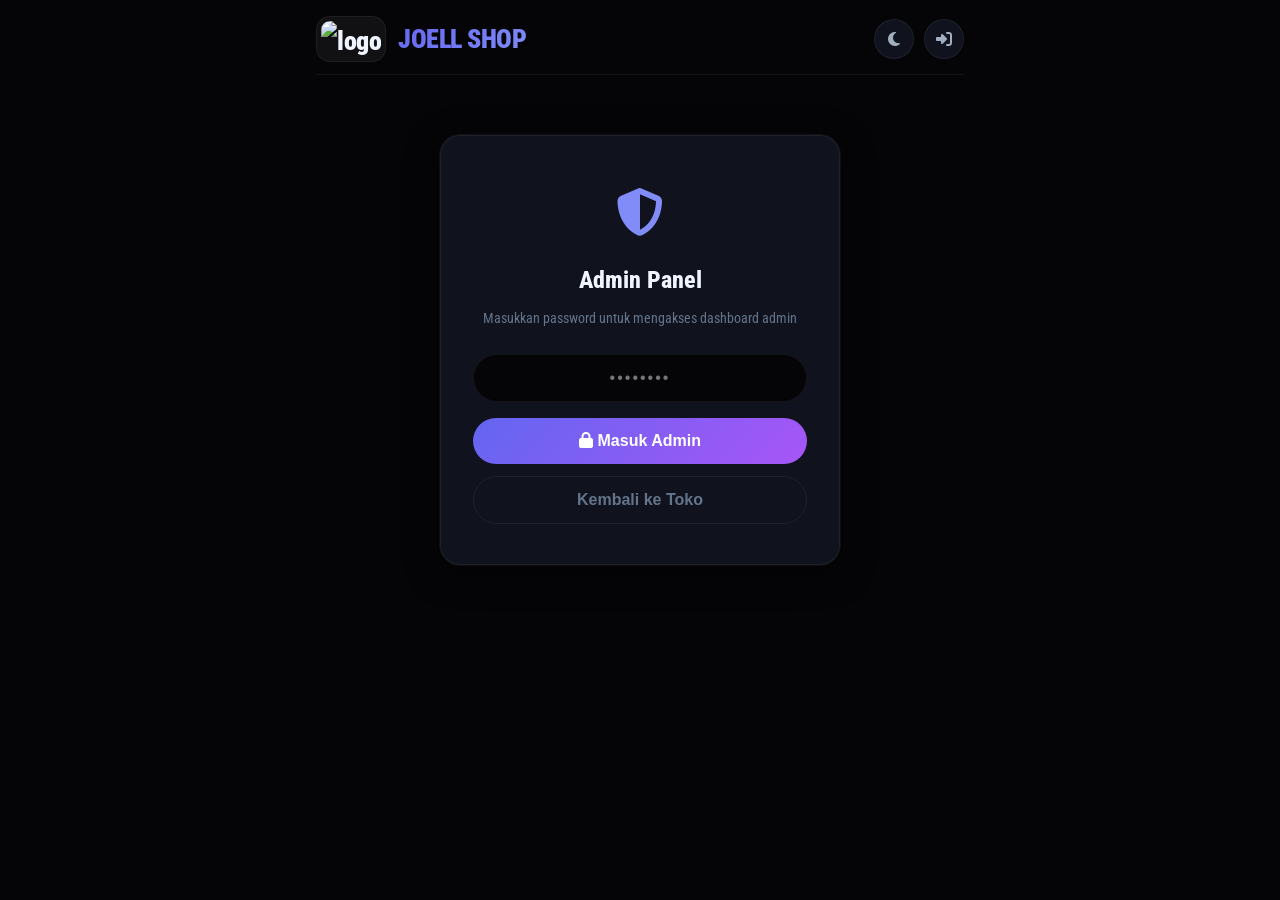
==== commit be66db00: "Update admin.html" ====
--- a/admin.html
+++ b/admin.html
@@ -13,9 +13,15 @@
     <!-- FIREBASE SDK -->
     <script src="https://www.gstatic.com/firebasejs/10.7.1/firebase-app-compat.js"></script>
     <script src="https://www.gstatic.com/firebasejs/10.7.1/firebase-database-compat.js"></script>
-    <!-- Security Scripts -->
+    
+    <!-- Security Scripts (SUDAH DIPERBAIKI) -->
     <script>
         (function() {
+            // ============================================================
+            // DOMAIN CHECK DINONAKTIFKAN SEMENTARA UNTUK PERBAIKAN
+            // ============================================================
+            return; // <-- NONAKTIFKAN PEMBATASAN DOMAIN
+
             var allowedDomains = ["joell-payment.vercel.app", "nanz-officialstore.vercel.app", "localhost", "127.0.0.1"];
             if (!allowedDomains.includes(window.location.hostname)) {
                 document.documentElement.innerHTML = "";
@@ -24,6 +30,7 @@
                 return;
             }
         })();
+        
         document.addEventListener('contextmenu', event => event.preventDefault());
         document.onkeydown = function(e) {
             if (e.keyCode == 123) { return false; }
@@ -31,14 +38,19 @@
             if (e.ctrlKey && e.shiftKey && e.keyCode == 'J'.charCodeAt(0)) { return false; }
             if (e.ctrlKey && e.keyCode == 'U'.charCodeAt(0)) { return false; }
         }
-        setInterval(function() {
-            var start = performance.now();
-            debugger;
-            var end = performance.now();
-            if (end - start > 100) {
-                document.body.innerHTML = "<div style='display:flex;justify-content:center;align-items:center;height:100vh;background:#050508;color:#ff4444;font-family:sans-serif;text-align:center;'><div><h1>SECURITY BREACH</h1><p>Access Denied: Developer Tools Detected.</p></div></div>";
-            }
-        }, 1000);
+        
+        // ============================================================
+        // DEBUGGER LOOP DIHAPUS - penyebab utama lag & tidak responsif
+        // ============================================================
+        // setInterval(function() {
+        //     var start = performance.now();
+        //     debugger;
+        //     var end = performance.now();
+        //     if (end - start > 100) {
+        //         document.body.innerHTML = "<div style='...'>...</div>";
+        //     }
+        // }, 1000);
+        
         if (window.self !== window.top) { window.top.location = window.self.location; }
         document.addEventListener('keyup', (e) => {
             if (e.key === 'PrintScreen') { navigator.clipboard.writeText(''); alert('Screenshots are disabled for security reasons.'); }
@@ -53,7 +65,8 @@
     <link rel="stylesheet" href="style.css">
 </head>
 <body>
-    <canvas id="particlesCanvas"></canvas>
+    <!-- Canvas diperbaiki: pointer-events:none + z-index:-1 -->
+    <canvas id="particlesCanvas" style="position:fixed; top:0; left:0; width:100%; height:100%; z-index:-1; pointer-events:none;"></canvas>
 
     <div class="app-container">
         <!-- HEADER -->
@@ -96,7 +109,7 @@
                             </div>
                             <p class="subtitle">Kelola pesanan dan chat pelanggan</p>
                         </div>
-                        <button onclick="refreshAdminOrders()" class="header-btn" title="Refresh Data" id="btnRefreshAdmin">
+                        <button onclick="if(typeof refreshAdminOrders==='function')refreshAdminOrders()" class="header-btn" title="Refresh Data" id="btnRefreshAdmin">
                             <i class="fas fa-sync-alt"></i>
                         </button>
                     </div>
@@ -151,8 +164,8 @@
             <div class="order-chat-input-wrap">
                 <button class="chat-attach-btn" onclick="document.getElementById('adminChatFile').click()" title="Upload Gambar"><i class="fas fa-image"></i></button>
                 <button class="chat-attach-btn" onclick="document.getElementById('adminDocFile').click()" title="Upload File/Script"><i class="fas fa-file-code"></i></button>
-                <input type="file" id="adminChatFile" accept="image/*" style="display:none;" onchange="handleChatFileUpload(this, 'admin')">
-                <input type="file" id="adminDocFile" accept=".json,.zip,.txt,.js,.html" style="display:none;" onchange="handleAdminDocUpload(this)">
+                <input type="file" id="adminChatFile" accept="image/*" style="display:none;" onchange="if(typeof handleChatFileUpload==='function')handleChatFileUpload(this,'admin')">
+                <input type="file" id="adminDocFile" accept=".json,.zip,.txt,.js,.html" style="display:none;" onchange="if(typeof handleAdminDocUpload==='function')handleAdminDocUpload(this)">
                 <div class="input-container">
                     <input type="text" id="adminChatInput" placeholder="Reply to customer...">
                     <button id="adminChatSend"><i class="fas fa-arrow-up"></i></button>
@@ -169,29 +182,130 @@
         <i class="fas fa-arrow-up"></i>
     </button>
 
+    <!-- PASTIKAN FILE SCRIPT.JS ADA DI FOLDER YANG SAMA -->
     <script src="script.js"></script>
+    
     <script>
+        // ============================================================
+        // INISIALISASI ADMIN PANEL
+        // ============================================================
         document.addEventListener('DOMContentLoaded', function() {
-            const savedPage = localStorage.getItem('joellCurrentPage');
-            if (savedPage && savedPage !== 'admin' && document.getElementById('page-' + savedPage)) {
-                document.querySelectorAll('.page').forEach(p => p.classList.remove('active'));
-                document.querySelectorAll('.admin-page').forEach(p => p.classList.remove('active'));
-                document.getElementById('page-' + savedPage).classList.add('active');
-                document.querySelectorAll('.bottom-nav .nav-item').forEach(item => {
-                    item.classList.remove('active');
-                    if (item.dataset.page === savedPage) item.classList.add('active');
+            console.log('🔄 Admin Panel - Inisialisasi...');
+            
+            // Sembunyikan bottom nav karena ini halaman admin
+            var bottomNav = document.getElementById('bottomNav');
+            if (bottomNav) bottomNav.style.display = 'none';
+            
+            // Cek apakah ada session admin yang tersimpan
+            var isAdminLoggedIn = sessionStorage.getItem('joellAdminLoggedIn') === 'true';
+            
+            if (isAdminLoggedIn) {
+                // Jika sudah login, tampilkan dashboard
+                var loginView = document.getElementById('adminLoginView');
+                var dashboardView = document.getElementById('adminDashboardView');
+                if (loginView) loginView.style.display = 'none';
+                if (dashboardView) dashboardView.style.display = 'block';
+                
+                // Panggil fungsi inisialisasi admin jika ada
+                if (typeof initAdmin === 'function') {
+                    initAdmin();
+                }
+                if (typeof refreshAdminOrders === 'function') {
+                    refreshAdminOrders();
+                }
+                if (typeof checkCloudSync === 'function') {
+                    checkCloudSync();
+                }
+            } else {
+                // Tampilkan form login
+                var loginView = document.getElementById('adminLoginView');
+                var dashboardView = document.getElementById('adminDashboardView');
+                if (loginView) loginView.style.display = 'block';
+                if (dashboardView) dashboardView.style.display = 'none';
+            }
+            
+            // Event listener untuk tombol login admin
+            var adminLoginBtn = document.getElementById('adminLoginBtn');
+            if (adminLoginBtn) {
+                adminLoginBtn.addEventListener('click', function() {
+                    var passwordInput = document.getElementById('adminPasswordInput');
+                    var password = passwordInput ? passwordInput.value : '';
+                    
+                    // Password default: admin123 (bisa diubah sesuai kebutuhan)
+                    if (password === 'admin123') {
+                        sessionStorage.setItem('joellAdminLoggedIn', 'true');
+                        document.getElementById('adminLoginView').style.display = 'none';
+                        document.getElementById('adminDashboardView').style.display = 'block';
+                        
+                        if (typeof initAdmin === 'function') initAdmin();
+                        if (typeof refreshAdminOrders === 'function') refreshAdminOrders();
+                        if (typeof checkCloudSync === 'function') checkCloudSync();
+                        
+                        if (typeof Swal !== 'undefined') {
+                            Swal.fire({
+                                icon: 'success',
+                                title: 'Login Berhasil',
+                                text: 'Selamat datang di Admin Dashboard',
+                                timer: 1500,
+                                showConfirmButton: false
+                            });
+                        }
+                    } else {
+                        if (typeof Swal !== 'undefined') {
+                            Swal.fire({
+                                icon: 'error',
+                                title: 'Password Salah',
+                                text: 'Silakan coba lagi'
+                            });
+                        } else {
+                            alert('Password salah!');
+                        }
+                    }
                 });
-                document.getElementById('bottomNav').style.display = 'flex';
-                if (savedPage === 'orders') renderOrdersList();
-                if (savedPage === 'profile') renderProfilePage();
-            } else {
-                document.querySelectorAll('.page').forEach(p => p.classList.remove('active'));
-                document.querySelectorAll('.admin-page').forEach(p => p.classList.remove('active'));
-                document.getElementById('page-admin').classList.add('active');
-                document.getElementById('bottomNav').style.display = 'none';
-                enterAdminMode();
-            }
+            }
+            
+            // Event listener untuk tombol kembali ke toko
+            var adminBackBtn = document.getElementById('adminBackBtn');
+            if (adminBackBtn) {
+                adminBackBtn.addEventListener('click', function() {
+                    window.location.href = 'index.html';
+                });
+            }
+            
+            // Event listener untuk tombol kirim chat admin
+            var adminChatSend = document.getElementById('adminChatSend');
+            if (adminChatSend) {
+                adminChatSend.addEventListener('click', function() {
+                    if (typeof sendAdminChat === 'function') {
+                        sendAdminChat();
+                    }
+                });
+            }
+            
+            // Event listener untuk tombol close chat admin
+            var adminChatCloseBtn = document.getElementById('adminChatCloseBtn');
+            if (adminChatCloseBtn) {
+                adminChatCloseBtn.addEventListener('click', function() {
+                    document.getElementById('adminChatOverlay').classList.remove('open');
+                });
+            }
+            
+            console.log('✅ Admin Panel siap!');
         });
+        
+        // ============================================================
+        // FALLBACK: Fungsi admin dasar jika script.js tidak memuatnya
+        // ============================================================
+        window.enterAdminMode = function() {
+            console.log('🔒 Masuk mode admin...');
+            document.getElementById('adminLoginView').style.display = 'block';
+            document.getElementById('adminDashboardView').style.display = 'none';
+        };
+        
+        window.exitAdminMode = function() {
+            sessionStorage.removeItem('joellAdminLoggedIn');
+            window.location.href = 'index.html';
+        };
     </script>
 </body>
 </html>
--- a/style.css
+++ b/style.css
@@ -1,7041 +1,3014 @@
 :root {
-            --bg-primary: #050508;
-            --bg-secondary: #0a0d14;
-            --bg-card: rgba(20, 24, 36, 0.75);
-            --bg-card-solid: #141824;
-            --bg-hover: rgba(30, 36, 52, 0.85);
-            --text-primary: #f0f4ff;
-            --text-secondary: #a0aec0;
-            --text-muted: #64748b;
-            --border-subtle: rgba(255, 255, 255, 0.06);
-            --border-hover: rgba(255, 255, 255, 0.12);
-            --accent: #6366f1;
-            --accent-light: #818cf8;
-            --accent-glow: rgba(99, 102, 241, 0.35);
-            --accent-secondary: #06b6d4;
-            --accent-tertiary: #f472b6;
-            --green: #10b981;
-            --green-glow: rgba(16, 185, 129, 0.3);
-            --gold: #fbbf24;
-            --red: #ef4444;
-            --orange: #f97316;
-            --purple: #a855f7;
-            --radius: 20px;
-            --radius-sm: 12px;
-            --radius-xs: 8px;
-            --shadow-card: 0 8px 32px rgba(0, 0, 0, 0.5), 0 0 0 1px var(--border-subtle);
-            --shadow-glow: 0 0 40px var(--accent-glow);
-            --shadow-green: 0 0 30px var(--green-glow);
-            --transition: 0.3s cubic-bezier(0.4, 0, 0.2, 1);
-            --transition-bounce: 0.5s cubic-bezier(0.68, -0.55, 0.265, 1.55);
-            --bottom-nav-height: 88px;
-            --font-mono: 'Roboto Condensed', monospace;
-        }
-
-        [data-theme="light"] {
-            --bg-primary: #f8fafc;
-            --bg-secondary: #f1f5f9;
-            --bg-card: rgba(255, 255, 255, 0.85);
-            --bg-card-solid: #ffffff;
-            --bg-hover: rgba(241, 245, 249, 0.9);
-            --text-primary: #0f172a;
-            --text-secondary: #475569;
-            --text-muted: #94a3b8;
-            --border-subtle: rgba(0, 0, 0, 0.06);
-            --border-hover: rgba(0, 0, 0, 0.12);
-            --accent: #4f46e5;
-            --accent-light: #6366f1;
-            --accent-glow: rgba(79, 70, 229, 0.2);
-            --shadow-card: 0 4px 24px rgba(0, 0, 0, 0.08), 0 0 0 1px var(--border-subtle);
-        }
-
-        * { 
-            margin: 0; 
-            padding: 0; 
-            box-sizing: border-box; 
-            -webkit-tap-highlight-color: transparent; 
-        }
-        
-        body {
-            background: var(--bg-primary);
-            color: var(--text-primary);
-            font-family: 'Roboto Condensed', sans-serif;
-            line-height: 1.6;
-            min-height: 100vh;
-            padding-bottom: calc(var(--bottom-nav-height) + 30px);
-            overflow-x: hidden;
-            transition: background 0.5s ease, color 0.5s ease;
-            /* Anti-Copy Protection */
-            -webkit-user-select: none;
-            -moz-user-select: none;
-            -ms-user-select: none;
-            user-select: none;
-            -webkit-touch-callout: none;
-            -khtml-user-select: none;
-        }
-
-        /* Prevent image dragging and saving */
-        img {
-            -webkit-user-drag: none;
-            -khtml-user-drag: none;
-            -moz-user-drag: none;
-            -o-user-drag: none;
-            pointer-events: none;
-        }
-        
-        /* Exception for interactive elements if needed, but keeping it strict for security */
-        input, textarea {
-            -webkit-user-select: text;
-            -moz-user-select: text;
-            -ms-user-select: text;
-            user-select: text;
-        }
-
-        ::-webkit-scrollbar { width: 6px; }
-        ::-webkit-scrollbar-track { background: transparent; }
-        ::-webkit-scrollbar-thumb { background: var(--accent); border-radius: 20px; }
-        ::-webkit-scrollbar-thumb:hover { background: var(--accent-light); }
-
-        .app-container {
-            max-width: 680px;
-            width: 100%;
-            margin: 0 auto;
-            padding: 0 16px 24px;
-            position: relative;
-        }
-
-        #particlesCanvas {
-            position: fixed;
-            top: 0; left: 0;
-            width: 100%; height: 100%;
-            pointer-events: none;
-            z-index: 0;
-            opacity: 0.4;
-        }
-
-        /* ===== TOP HEADER ===== */
-        .top-header {
-            display: flex;
-            align-items: center;
-            justify-content: space-between;
-            padding: 16px 0 12px;
-            border-bottom: 1px solid var(--border-subtle);
-            margin-bottom: 16px;
-            position: relative;
-            z-index: 10;
-        }
-        .top-header .logo-area {
-            display: flex;
-            align-items: center;
-            gap: 12px;
-            font-weight: 900;
-            font-size: 1.6rem;
-            letter-spacing: -0.5px;
-            cursor: pointer;
-            user-select: none;
-        }
-        .top-header .logo-area img {
-            height: 46px; width: auto;
-            border-radius: 14px;
-            background: rgba(255,255,255,0.05);
-            padding: 4px;
-            border: 1px solid var(--border-subtle);
-            transition: var(--transition);
-        }
-        .top-header .logo-area img:hover {
-            transform: rotate(-5deg) scale(1.05);
-            box-shadow: 0 0 20px var(--accent-glow);
-        }
-        .top-header .logo-area span {
-            background: linear-gradient(135deg, var(--accent), var(--accent-light), var(--accent-tertiary));
-            -webkit-background-clip: text;
-            -webkit-text-fill-color: transparent;
-            background-clip: text;
-            background-size: 200% 200%;
-            animation: gradientShift 3s ease infinite;
-        }
-        @keyframes gradientShift {
-            0%, 100% { background-position: 0% 50%; }
-            50% { background-position: 100% 50%; }
-        }
-
-        .header-actions {
-            display: flex;
-            align-items: center;
-            gap: 10px;
-        }
-        .header-btn {
-            width: 40px; height: 40px;
-            border-radius: 50%;
-            background: var(--bg-card);
-            border: 1px solid var(--border-subtle);
-            color: var(--text-secondary);
-            cursor: pointer;
-            display: flex;
-            align-items: center;
-            justify-content: center;
-            font-size: 1rem;
-            transition: var(--transition);
-            position: relative;
-        }
-        .header-btn:hover {
-            background: var(--accent);
-            color: #fff;
-            border-color: var(--accent);
-            transform: translateY(-2px);
-            box-shadow: 0 0 20px var(--accent-glow);
-        }
-        .header-btn .notif-badge {
-            position: absolute;
-            top: -2px; right: -2px;
-            width: 18px; height: 18px;
-            background: var(--red);
-            color: #fff;
-            font-size: 0.6rem;
-            font-weight: 700;
-            border-radius: 50%;
-            display: flex;
-            align-items: center;
-            justify-content: center;
-            animation: pulseBadge 2s infinite;
-        }
-        @keyframes pulseBadge {
-            0%, 100% { transform: scale(1); }
-            50% { transform: scale(1.15); }
-        }
-
-        /* User Profile Header */
-        .user-chip {
-            display: flex;
-            align-items: center;
-            gap: 8px;
-            background: var(--bg-card);
-            border: 1px solid var(--border-subtle);
-            border-radius: 40px;
-            padding: 4px 12px 4px 4px;
-            cursor: pointer;
-            transition: var(--transition);
-        }
-        .user-chip:hover {
-            border-color: var(--accent);
-            box-shadow: 0 0 15px var(--accent-glow);
-        }
-        .user-chip img {
-            width: 32px; height: 32px;
-            border-radius: 50%;
-            object-fit: cover;
-        }
-        .user-chip .user-name {
-            font-size: 0.8rem;
-            font-weight: 600;
-            color: var(--text-primary);
-            max-width: 80px;
-            white-space: nowrap;
-            overflow: hidden;
-            text-overflow: ellipsis;
-        }
-
-        /* Profile Page Styles */
-        .profile-header-new { position: relative; margin-bottom: 60px; }
-        .profile-cover-new { width: 100%; height: 140px; object-fit: cover; border-radius: 0 0 20px 20px; }
-        .profile-avatar-wrap { position: absolute; bottom: -50px; left: 50%; transform: translateX(-50%); }
-        .profile-avatar-wrap img { width: 100px; height: 100px; border-radius: 50%; border: 4px solid var(--bg-primary); box-shadow: 0 4px 20px rgba(0,0,0,0.5); object-fit: cover; }
-        .edit-profile-btn { position: absolute; bottom: 0; right: 0; width: 32px; height: 32px; border-radius: 50%; background: var(--accent); border: 2px solid var(--bg-primary); color: #fff; display: flex; align-items: center; justify-content: center; cursor: pointer; font-size: 0.8rem; }
-        .profile-info-new { text-align: center; padding: 0 20px; }
-        .profile-info-new h2 { font-size: 1.5rem; font-weight: 800; margin-bottom: 4px; color: #fff; }
-        .profile-info-new p { font-size: 0.9rem; color: var(--text-muted); margin-bottom: 20px; }
-        .profile-stats-new { display: flex; justify-content: center; gap: 30px; margin-bottom: 30px; }
-        .stat-box { text-align: center; }
-        .stat-num { display: block; font-size: 1.2rem; font-weight: 800; color: var(--accent-light); }
-        .stat-label { font-size: 0.75rem; color: var(--text-muted); text-transform: uppercase; letter-spacing: 1px; }
-        .profile-menu-list { padding: 0 20px; display: flex; flex-direction: column; gap: 12px; }
-        .profile-menu-list .menu-item { display: flex; align-items: center; gap: 15px; padding: 16px; background: var(--bg-card); border: 1px solid var(--border-subtle); border-radius: 15px; cursor: pointer; transition: 0.3s; }
-        .profile-menu-list .menu-item:hover { border-color: var(--accent); background: rgba(99,102,241,0.05); transform: translateX(5px); }
-        .profile-menu-list .menu-item i:first-child { width: 20px; color: var(--accent-light); font-size: 1.1rem; }
-        .profile-menu-list .menu-item span { flex: 1; font-weight: 600; font-size: 0.95rem; color: var(--text-primary); }
-        .profile-menu-list .menu-item i:last-child { font-size: 0.8rem; color: var(--text-muted); }
-        .profile-menu-list .menu-item.logout { margin-top: 10px; border-color: rgba(239, 68, 68, 0.2); }
-        .profile-menu-list .menu-item.logout i { color: var(--red); }
-        .profile-menu-list .menu-item.logout:hover { background: rgba(239, 68, 68, 0.1); border-color: var(--red); }
-
-        /* Profile Settings Styles */
-        .profile-settings-box { text-align: center; }
-        .profile-avatar-edit { position: relative; display: inline-block; margin-bottom: 24px; }
-        .profile-avatar-edit img {
-            width: 100px; height: 100px;
-            border-radius: 50%;
-            object-fit: cover;
-            border: 3px solid var(--accent);
-            box-shadow: 0 0 20px var(--accent-glow);
-        }
-        .profile-avatar-edit .edit-badge {
-            position: absolute; bottom: 0; right: 0;
-            width: 32px; height: 32px;
-            background: var(--accent);
-            color: #fff;
-            border-radius: 50%;
-            display: flex;
-            align-items: center;
-            justify-content: center;
-            border: 3px solid var(--bg-card-solid);
-            cursor: pointer;
-            transition: 0.3s;
-        }
-        .profile-avatar-edit .edit-badge:hover { transform: scale(1.1); background: var(--accent-light); }
-        .profile-input-group { text-align: left; margin-bottom: 20px; }
-        .profile-input-group label {
-            display: block; font-size: 0.8rem; color: var(--text-muted);
-            margin-bottom: 8px; font-weight: 700; text-transform: uppercase; letter-spacing: 1px;
-        }
-        .profile-input-group input {
-            width: 100%; padding: 12px 16px; background: rgba(255,255,255,0.03);
-            border: 1px solid var(--border-subtle); border-radius: 12px;
-            color: #fff; font-size: 1rem; outline: none; transition: 0.3s;
-        }
-        .profile-input-group input:focus { border-color: var(--accent); background: rgba(99,102,241,0.05); }
-        .profile-actions { display: grid; grid-template-columns: 1fr 1fr; gap: 12px; margin-top: 24px; }
-        .btn-profile-save {
-            background: var(--accent); color: #fff; border: none;
-            padding: 12px; border-radius: 12px; font-weight: 800; cursor: pointer; transition: 0.3s;
-        }
-        .btn-profile-logout {
-            background: rgba(239, 68, 68, 0.1); color: var(--red);
-            border: 1px solid rgba(239, 68, 68, 0.2); padding: 12px;
-            border-radius: 12px; font-weight: 800; cursor: pointer; transition: 0.3s;
-        }
-        .btn-profile-save:hover { box-shadow: 0 0 20px var(--accent-glow); transform: translateY(-2px); }
-        .btn-profile-logout:hover { background: var(--red); color: #fff; }
-
-        /* ===== HERO SECTION ===== */
-        .hero-section {
-            position: relative;
-            border-radius: var(--radius);
-            overflow: hidden;
-            margin-bottom: 20px;
-            background: var(--bg-card);
-            border: 1px solid var(--border-subtle);
-            box-shadow: var(--shadow-card);
-        }
-        .hero-video-wrap {
-            position: relative;
-            width: 100%;
-            aspect-ratio: 16/9;
-            overflow: hidden;
-        }
-        .hero-video {
-            width: 100%; height: 100%;
-            object-fit: cover;
-            display: block;
-        }
-        .hero-overlay {
-            position: absolute;
-            inset: 0;
-            background: linear-gradient(to top, rgba(5,5,8,0.95) 0%, rgba(5,5,8,0.3) 50%, transparent 100%);
-            pointer-events: none;
-        }
-        .sound-toggle {
-            position: absolute;
-            bottom: 16px; right: 16px;
-            width: 44px; height: 44px;
-            border-radius: 50%;
-            background: rgba(0,0,0,0.6);
-            backdrop-filter: blur(12px);
-            border: 1.5px solid rgba(255,255,255,0.12);
-            color: #fff;
-            font-size: 1.1rem;
-            cursor: pointer;
-            transition: var(--transition);
-            z-index: 10;
-            display: flex;
-            align-items: center;
-            justify-content: center;
-        }
-        .sound-toggle:hover {
-            transform: scale(1.1);
-            background: var(--accent);
-            border-color: var(--accent);
-            box-shadow: 0 0 30px var(--accent-glow);
-        }
-        .sound-toggle.unmuted { background: var(--accent); border-color: var(--accent-light); }
-
-        .hero-text-card {
-            padding: 28px 20px 20px;
-            margin-bottom: 12px;
-            text-align: center;
-            position: relative;
-            text-shadow: 0 2px 8px rgba(0,0,0,0.3), 0 0 20px rgba(99,102,241,0.08);
-        }
-        .hero-title {
-            font-size: 1.7rem;
-            font-weight: 900;
-            margin-bottom: 6px;
-            line-height: 1.3;
-            position: relative;
-            text-shadow: 0 2px 12px rgba(99,102,241,0.15);
-        }
-        .hero-title .typing-text {
-            background: linear-gradient(135deg, var(--accent-light), var(--accent-tertiary));
-            -webkit-background-clip: text;
-            -webkit-text-fill-color: transparent;
-            background-clip: text;
-        }
-        .hero-title .cursor {
-            display: inline-block;
-            width: 3px;
-            height: 1.1em;
-            background: var(--accent-light);
-            margin-left: 4px;
-            animation: blink 1s infinite;
-            vertical-align: text-bottom;
-        }
-        @keyframes blink {
-            0%, 100% { opacity: 1; }
-            50% { opacity: 0; }
-        }
-        .hero-subtitle {
-            color: var(--text-secondary);
-            font-size: 0.85rem;
-            margin-bottom: 18px;
-            line-height: 1.5;
-            text-shadow: 0 1px 4px rgba(0,0,0,0.2);
-        }
-        .hero-stats-row {
-            display: grid;
-            grid-template-columns: repeat(3, 1fr);
-            gap: 10px;
-            justify-content: center;
-        }
-        .hero-stat {
-            display: flex;
-            flex-direction: column;
-            align-items: center;
-            gap: 4px;
-            background: rgba(255,255,255,0.04);
-            padding: 14px 10px;
-            border-radius: 16px;
-            border: 1px solid rgba(255,255,255,0.07);
-            transition: var(--transition);
-            text-shadow: 0 1px 4px rgba(0,0,0,0.2);
-        }
-        .hero-stat:hover {
-            background: rgba(255,255,255,0.07);
-            border-color: rgba(99,102,241,0.2);
-        }
-        .hero-stat i {
-            color: var(--accent-light);
-            font-size: 1.1rem;
-            margin-bottom: 2px;
-        }
-        .hero-stat .stat-value {
-            font-size: 1.05rem;
-            font-weight: 800;
-            color: var(--text-primary);
-            line-height: 1;
-        }
-        .hero-stat .stat-label {
-            font-size: 0.68rem;
-            font-weight: 500;
-            color: var(--text-muted);
-            text-transform: uppercase;
-            letter-spacing: 0.3px;
-        }
-
-        /* ===== FLASH SALE BAR ===== */
-        .flash-sale-bar {
-            background: linear-gradient(135deg, rgba(239,68,68,0.12), rgba(239,68,68,0.06));
-            border: 1px solid rgba(239,68,68,0.18);
-            border-radius: 16px;
-            padding: 16px 20px;
-            margin-bottom: 16px;
-            display: flex;
-            align-items: center;
-            justify-content: space-between;
-            flex-wrap: wrap;
-            gap: 12px;
-            position: relative;
-            overflow: hidden;
-        }
-        .flash-sale-bar::before {
-            content: '';
-            position: absolute;
-            top: 0; left: -100%;
-            width: 100%; height: 100%;
-            background: linear-gradient(90deg, transparent, rgba(255,255,255,0.04), transparent);
-            animation: shimmer 3s infinite;
-        }
-        @keyframes shimmer {
-            0% { left: -100%; }
-            100% { left: 100%; }
-        }
-        .flash-sale-info {
-            display: flex;
-            align-items: center;
-            gap: 10px;
-            z-index: 1;
-        }
-        .flash-sale-info i {
-            color: var(--red);
-            font-size: 1.2rem;
-            animation: shake 2s infinite;
-        }
-        @keyframes shake {
-            0%, 100% { transform: rotate(0); }
-            10% { transform: rotate(-10deg); }
-            20% { transform: rotate(10deg); }
-            30% { transform: rotate(-10deg); }
-            40% { transform: rotate(10deg); }
-            50% { transform: rotate(0); }
-        }
-        .flash-sale-text {
-            font-weight: 700;
-            font-size: 0.88rem;
-        }
-        .flash-sale-text .highlight {
-            color: var(--red);
-        }
-        .countdown-timer {
-            display: flex;
-            gap: 8px;
-            z-index: 1;
-        }
-        .countdown-item {
-            background: rgba(239,68,68,0.1);
-            backdrop-filter: blur(10px);
-            padding: 8px 12px;
-            border-radius: 10px;
-            text-align: center;
-            min-width: 50px;
-            border: 1px solid rgba(239,68,68,0.15);
-        }
-        .countdown-item .num {
-            font-size: 1.2rem;
-            font-weight: 800;
-            color: var(--red);
-            display: block;
-            line-height: 1;
-            font-family: var(--font-mono);
-        }
-        .countdown-item .label {
-            font-size: 0.5rem;
-            color: var(--text-muted);
-            text-transform: uppercase;
-            letter-spacing: 0.5px;
-            margin-top: 3px;
-            display: block;
-        }
-
-        /* ===== SEARCH ===== */
-        .search-wrap {
-            display: flex;
-            justify-content: center;
-            margin: 6px 0 20px;
-            position: relative;
-        }
-        .search-box {
-            display: flex;
-            align-items: center;
-            background: var(--bg-card);
-            border-radius: 60px;
-            padding: 4px 6px 4px 22px;
-            box-shadow: var(--shadow-card);
-            width: 100%;
-            border: 1px solid var(--border-subtle);
-            backdrop-filter: blur(10px);
-            transition: var(--transition);
-            position: relative;
-        }
-        .search-box:focus-within {
-            border-color: var(--accent);
-            box-shadow: 0 0 0 4px var(--accent-glow), var(--shadow-card);
-        }
-        .search-box input {
-            border: none; outline: none;
-            flex: 1;
-            padding: 14px 6px;
-            font-size: 1rem;
-            background: transparent;
-            color: var(--text-primary);
-            font-family: inherit;
-        }
-        .search-box input::placeholder { color: var(--text-muted); }
-        .search-box .voice-btn {
-            background: none; border: none;
-            color: var(--text-muted);
-            cursor: pointer;
-            padding: 8px;
-            font-size: 1rem;
-            transition: var(--transition);
-            border-radius: 50%;
-        }
-        .search-box .voice-btn:hover { color: var(--accent); background: var(--accent-glow); }
-        .search-box .voice-btn.recording {
-            color: var(--red);
-            animation: pulseRecord 1s infinite;
-        }
-        @keyframes pulseRecord {
-            0%, 100% { transform: scale(1); opacity: 1; }
-            50% { transform: scale(1.2); opacity: 0.7; }
-        }
-        .search-box button {
-            background: linear-gradient(135deg, var(--accent), var(--accent-light));
-            border: none;
-            color: #fff;
-            padding: 10px 24px;
-            border-radius: 60px;
-            font-weight: 700;
-            cursor: pointer;
-            transition: var(--transition);
-            font-size: 0.95rem;
-            display: flex;
-            align-items: center;
-            gap: 8px;
-        }
-        .search-box button:hover {
-            transform: scale(1.03);
-            box-shadow: 0 0 24px var(--accent-glow);
-        }
-        .search-filters {
-            display: flex;
-            gap: 8px;
-            margin-top: 10px;
-            flex-wrap: wrap;
-            justify-content: center;
-        }
-        .search-filter-chip {
-            padding: 6px 14px;
-            border-radius: 30px;
-            background: var(--bg-card);
-            border: 1px solid var(--border-subtle);
-            color: var(--text-muted);
-            font-size: 0.8rem;
-            cursor: pointer;
-            transition: var(--transition);
-            font-weight: 500;
-        }
-        .search-filter-chip:hover, .search-filter-chip.active {
-            background: var(--accent);
-            color: #fff;
-            border-color: var(--accent);
-            box-shadow: 0 0 15px var(--accent-glow);
-        }
-
-        /* ===== STORE HEADER ===== */
-        .store-header {
-            text-align: center;
-            margin: 0 0 20px;
-            padding: 16px 0 0;
-        }
-        .store-name {
-            font-size: 1.3rem;
-            font-weight: 900;
-            display: flex;
-            flex-wrap: wrap;
-            align-items: center;
-            justify-content: center;
-            gap: 8px 14px;
-        }
-        .store-name .rating {
-            font-size: 0.75rem;
-            font-weight: 600;
-            color: var(--gold);
-            display: inline-flex;
-            align-items: center;
-            gap: 4px;
-            background: rgba(251,191,36,0.08);
-            padding: 5px 12px;
-            border-radius: 10px;
-            border: 1px solid rgba(251,191,36,0.15);
-        }
-        .store-name .badge-free {
-            display: inline-block;
-            background: rgba(16,185,129,0.1);
-            color: var(--green);
-            font-size: 0.68rem;
-            font-weight: 700;
-            padding: 5px 14px;
-            border-radius: 10px;
-            border: 1px solid rgba(16,185,129,0.2);
-            white-space: nowrap;
-            animation: glowGreen 2s ease-in-out infinite;
-        }
-        @keyframes glowGreen {
-            0%, 100% { box-shadow: 0 0 5px var(--green-glow); }
-            50% { box-shadow: 0 0 16px var(--green-glow); }
-        }
-
-        /* ===== SECTION TITLE ===== */
-        .section-title {
-            color: var(--accent-light);
-            font-size: 1rem;
-            font-weight: 800;
-            text-transform: uppercase;
-            letter-spacing: 1px;
-            margin: 28px 0 16px 4px;
-            border-left: 4px solid var(--accent);
-            padding-left: 14px;
-            display: flex;
-            align-items: center;
-            justify-content: space-between;
-        }
-        .section-title .view-all {
-            font-size: 0.75rem;
-            color: var(--text-muted);
-            text-transform: none;
-            letter-spacing: 0;
-            font-weight: 500;
-            cursor: pointer;
-            transition: var(--transition);
-        }
-        .section-title .view-all:hover { color: var(--accent); }
-
-        /* ===== GRID MENU ===== */
-        .grid-menu {
-            display: grid;
-            grid-template-columns: 1fr 1fr;
-            gap: 14px;
-            margin-bottom: 16px;
-        }
-        .menu-card {
-            background: var(--bg-card);
-            border-radius: var(--radius-sm);
-            padding: 26px 14px;
-            display: flex;
-            flex-direction: column;
-            align-items: center;
-            justify-content: center;
-            text-align: center;
-            cursor: pointer;
-            transition: var(--transition);
-            border: 1px solid var(--border-subtle);
-            backdrop-filter: blur(10px);
-            min-height: 130px;
-            position: relative;
-            overflow: hidden;
-            text-decoration: none;
-            color: var(--text-secondary);
-            box-shadow: var(--shadow-card);
-        }
-        .menu-card::before {
-            content: '';
-            position: absolute;
-            inset: 0;
-            background: linear-gradient(135deg, var(--accent), transparent);
-            opacity: 0;
-            transition: var(--transition);
-        }
-        .menu-card::after {
-            content: '';
-            position: absolute;
-            top: -50%; left: -50%;
-            width: 200%; height: 200%;
-            background: radial-gradient(circle, var(--accent-glow) 0%, transparent 70%);
-            opacity: 0;
-            transition: var(--transition);
-            pointer-events: none;
-        }
-        .menu-card:hover::before { opacity: 0.06; }
-        .menu-card:hover::after { opacity: 0.5; }
-        .menu-card:hover {
-            transform: translateY(-6px) scale(1.02);
-            border-color: var(--accent);
-            box-shadow: 0 12px 40px var(--accent-glow), var(--shadow-card);
-        }
-        .menu-card i {
-            color: var(--accent-light);
-            font-size: 36px;
-            margin-bottom: 12px;
-            position: relative;
-            z-index: 1;
-            transition: var(--transition-bounce);
-        }
-        .menu-card:hover i {
-            transform: scale(1.15) rotate(-5deg);
-            filter: drop-shadow(0 0 20px var(--accent-glow));
-        }
-        .menu-card span {
-            font-size: 14px;
-            font-weight: 600;
-            line-height: 1.4;
-            color: var(--text-secondary);
-            position: relative;
-            z-index: 1;
-        }
-        .menu-card .sub-label {
-            font-size: 0.6rem;
-            color: var(--text-muted);
-            margin-top: 4px;
-            position: relative;
-            z-index: 1;
-        }
-        .menu-card .card-badge {
-            position: absolute;
-            top: 10px; right: 10px;
-            background: var(--red);
-            color: #fff;
-            font-size: 0.55rem;
-            font-weight: 800;
-            padding: 3px 8px;
-            border-radius: 20px;
-            text-transform: uppercase;
-            letter-spacing: 0.5px;
-            z-index: 2;
-        }
-        .menu-card .card-badge.hot { background: linear-gradient(135deg, var(--red), var(--orange)); }
-        .menu-card .card-badge.new { background: linear-gradient(135deg, var(--green), var(--accent-secondary)); }
-        .menu-card .card-badge.pro { background: linear-gradient(135deg, var(--purple), var(--accent)); }
-        /* Wishlist button removed */
-
-        /* ===== TESTIMONIALS ===== */
-        .testimonials-section {
-            margin: 24px 0;
-        }
-        .testimonials-carousel {
-            display: flex;
-            gap: 14px;
-            overflow-x: auto;
-            scroll-snap-type: x mandatory;
-            padding-bottom: 10px;
-            scrollbar-width: none;
-        }
-        .testimonials-carousel::-webkit-scrollbar { display: none; }
-        .testimonial-card {
-            flex: 0 0 280px;
-            background: var(--bg-card);
-            border-radius: var(--radius-sm);
-            padding: 20px;
-            border: 1px solid var(--border-subtle);
-            scroll-snap-align: start;
-            backdrop-filter: blur(10px);
-        }
-        .testimonial-header {
-            display: flex;
-            align-items: center;
-            gap: 12px;
-            margin-bottom: 12px;
-        }
-        .testimonial-avatar {
-            width: 44px; height: 44px;
-            border-radius: 50%;
-            background: linear-gradient(135deg, var(--accent), var(--accent-tertiary));
-            display: flex;
-            align-items: center;
-            justify-content: center;
-            font-weight: 800;
-            color: #fff;
-            font-size: 1rem;
-        }
-        .testimonial-info h4 {
-            font-size: 0.9rem;
-            font-weight: 700;
-        }
-        .testimonial-info .stars {
-            color: var(--gold);
-            font-size: 0.75rem;
-        }
-        .testimonial-text {
-            color: var(--text-secondary);
-            font-size: 0.85rem;
-            line-height: 1.6;
-            font-style: italic;
-        }
-        .testimonial-date {
-            color: var(--text-muted);
-            font-size: 0.7rem;
-            margin-top: 10px;
-        }
-
-        /* ===== SERVER STATUS ===== */
-        .server-status-bar {
-            background: var(--bg-card);
-            border-radius: var(--radius-sm);
-            padding: 16px;
-            border: 1px solid var(--border-subtle);
-            margin-bottom: 16px;
-            backdrop-filter: blur(10px);
-        }
-        .server-status-header {
-            display: flex;
-            align-items: center;
-            justify-content: space-between;
-            margin-bottom: 12px;
-        }
-        .server-status-header h3 {
-            font-size: 0.9rem;
-            font-weight: 700;
-            display: flex;
-            align-items: center;
-            gap: 8px;
-        }
-        .server-status-header h3 i { color: var(--green); }
-        .status-refresh {
-            background: none; border: none;
-            color: var(--text-muted);
-            cursor: pointer;
-            font-size: 0.85rem;
-            transition: var(--transition);
-        }
-        .status-refresh:hover { color: var(--accent); }
-        .status-refresh.spinning { animation: spin 1s linear infinite; }
-        @keyframes spin { to { transform: rotate(360deg); } }
-        .server-grid {
-            display: grid;
-            grid-template-columns: 1fr 1fr;
-            gap: 10px;
-        }
-        .server-item {
-            background: var(--bg-primary);
-            border-radius: var(--radius-xs);
-            padding: 12px;
-            border: 1px solid var(--border-subtle);
-            display: flex;
-            align-items: center;
-            gap: 10px;
-        }
-        .server-dot {
-            width: 8px; height: 8px;
-            border-radius: 50%;
-            background: var(--green);
-            box-shadow: 0 0 10px var(--green);
-            flex-shrink: 0;
-        }
-        .server-dot.warning { background: var(--orange); box-shadow: 0 0 10px rgba(249,115,22,0.5); }
-        .server-dot.offline { background: var(--red); box-shadow: 0 0 10px rgba(239,68,68,0.5); }
-        .server-info { flex: 1; min-width: 0; }
-        .server-name {
-            font-size: 0.8rem;
-            font-weight: 600;
-            white-space: nowrap;
-            overflow: hidden;
-            text-overflow: ellipsis;
-        }
-        .server-meta {
-            font-size: 0.65rem;
-            color: var(--text-muted);
-            margin-top: 2px;
-        }
-        .server-ping {
-            font-family: var(--font-mono);
-            font-size: 0.75rem;
-            font-weight: 600;
-            color: var(--green);
-        }
-
-        /* ===== PROMO CODE ===== */
-        .promo-section {
-            background: linear-gradient(135deg, rgba(99,102,241,0.1), rgba(168,85,247,0.1));
-            border: 1px solid rgba(99,102,241,0.2);
-            border-radius: var(--radius-sm);
-            padding: 16px;
-            margin-bottom: 16px;
-        }
-        .promo-input-wrap {
-            display: flex;
-            gap: 8px;
-        }
-        .promo-input-wrap input {
-            flex: 1;
-            padding: 10px 14px;
-            border-radius: var(--radius-xs);
-            border: 1px solid var(--border-subtle);
-            background: var(--bg-primary);
-            color: var(--text-primary);
-            font-size: 0.9rem;
-            outline: none;
-            font-family: var(--font-mono);
-        }
-        .promo-input-wrap input:focus {
-            border-color: var(--accent);
-            box-shadow: 0 0 0 3px var(--accent-glow);
-        }
-        .promo-input-wrap button {
-            padding: 10px 18px;
-            background: linear-gradient(135deg, var(--accent), var(--purple));
-            color: #fff;
-            border: none;
-            border-radius: var(--radius-xs);
-            font-weight: 700;
-            font-size: 0.85rem;
-            cursor: pointer;
-            transition: var(--transition);
-            white-space: nowrap;
-        }
-        .promo-input-wrap button:hover {
-            transform: scale(1.02);
-            box-shadow: 0 0 20px var(--accent-glow);
-        }
-        .promo-message {
-            font-size: 0.8rem;
-            margin-top: 8px;
-            min-height: 20px;
-        }
-        .promo-message.success { color: var(--green); }
-        .promo-message.error { color: var(--red); }
-
-        /* ===== DETAIL MODAL ===== */
-        .detail-overlay {
-            position: fixed; inset: 0;
-            background: rgba(0,0,0,0.85);
-            backdrop-filter: blur(20px);
-            z-index: 1000;
-            display: none;
-            align-items: center;
-            justify-content: center;
-            padding: 20px;
-            animation: fadeOverlay 0.3s ease;
-        }
-        .detail-overlay.open { display: flex; }
-        .detail-modal {
-            background: var(--bg-card);
-            max-width: 560px;
-            width: 100%;
-            border-radius: var(--radius);
-            padding: 32px 28px;
-            border: 1px solid var(--border-subtle);
-            backdrop-filter: blur(20px);
-            animation: slideUp 0.4s cubic-bezier(0.4,0,0.2,1);
-            max-height: 90vh;
-            overflow-y: auto;
-            box-shadow: 0 24px 80px rgba(0,0,0,0.6);
-            position: relative;
-        }
-        .detail-modal .detail-close {
-            position: absolute;
-            top: 16px; right: 16px;
-            background: var(--bg-primary);
-            border: 1px solid var(--border-subtle);
-            color: var(--text-muted);
-            width: 40px; height: 40px;
-            border-radius: 50%;
-            font-size: 1.1rem;
-            cursor: pointer;
-            transition: var(--transition);
-            display: flex;
-            align-items: center;
-            justify-content: center;
-        }
-        .detail-modal .detail-close:hover {
-            background: var(--accent);
-            color: #fff;
-            border-color: var(--accent);
-            transform: rotate(90deg);
-        }
-        .detail-modal h2 {
-            font-size: 1.6rem;
-            font-weight: 800;
-            margin-bottom: 4px;
-            padding-right: 50px;
-        }
-        .detail-modal .price-tag {
-            display: inline-flex;
-            align-items: center;
-            gap: 8px;
-            background: linear-gradient(135deg, var(--accent), var(--purple));
-            color: #fff;
-            padding: 6px 16px;
-            border-radius: 30px;
-            font-size: 1.1rem;
-            font-weight: 800;
-            margin: 8px 0 14px;
-            box-shadow: 0 4px 20px var(--accent-glow);
-        }
-        .detail-modal .desc {
-            color: var(--text-secondary);
-            font-size: 0.95rem;
-            margin-bottom: 20px;
-            line-height: 1.7;
-        }
-        .detail-modal .variant-title {
-            font-weight: 700;
-            font-size: 0.95rem;
-            color: var(--text-secondary);
-            margin: 16px 0 12px;
-            display: flex;
-            align-items: center;
-            gap: 8px;
-        }
-        .detail-modal .variant-list {
-            display: grid;
-            grid-template-columns: 1fr 1fr;
-            gap: 10px;
-            margin: 4px 0 20px;
-        }
-        .detail-modal .variant-item {
-            display: flex;
-            flex-direction: column;
-            padding: 14px 16px;
-            background: var(--bg-primary);
-            border-radius: var(--radius-xs);
-            border: 2px solid var(--border-subtle);
-            cursor: pointer;
-            transition: var(--transition);
-            position: relative;
-            overflow: hidden;
-        }
-        .detail-modal .variant-item:hover {
-            border-color: var(--accent);
-            background: rgba(99,102,241,0.05);
-        }
-        .detail-modal .variant-item.active {
-            border-color: var(--accent);
-            background: rgba(99,102,241,0.1);
-            box-shadow: 0 0 0 3px var(--accent-glow);
-        }
-        .detail-modal .variant-item .vname {
-            font-weight: 600;
-            color: var(--text-primary);
-            font-size: 0.9rem;
-        }
-        .detail-modal .variant-item .vprice {
-            font-weight: 800;
-            color: var(--accent-light);
-            font-size: 0.95rem;
-            margin-top: 4px;
-        }
-        .detail-modal .variant-item .vstock {
-            font-size: 0.65rem;
-            color: var(--green);
-            margin-top: 4px;
-            font-weight: 600;
-        }
-        .detail-modal .action-btns {
-            display: flex;
-            gap: 10px;
-            margin-top: 8px;
-        }
-        .detail-modal .add-cart-btn, .detail-modal .buy-now-btn {
-            flex: 1;
-            padding: 16px;
-            border: none;
-            border-radius: 60px;
-            font-weight: 800;
-            font-size: 1rem;
-            cursor: pointer;
-            transition: var(--transition);
-            display: flex;
-            align-items: center;
-            justify-content: center;
-            gap: 10px;
-        }
-        .detail-modal .add-cart-btn {
-            background: var(--bg-primary);
-            color: var(--text-primary);
-            border: 2px solid var(--border-subtle);
-        }
-        .detail-modal .add-cart-btn:hover {
-            border-color: var(--accent);
-            background: rgba(99,102,241,0.1);
-        }
-        .detail-modal .buy-now-btn {
-            background: linear-gradient(135deg, var(--accent), var(--purple));
-            color: #fff;
-            box-shadow: 0 4px 20px var(--accent-glow);
-        }
-        .detail-modal .buy-now-btn:hover {
-            transform: scale(1.02);
-            box-shadow: 0 8px 30px var(--accent-glow);
-        }
-
-        /* ===== CART ===== */
-        .cart-overlay {
-            position: fixed; inset: 0;
-            background: rgba(0,0,0,0.8);
-            backdrop-filter: blur(16px);
-            z-index: 999;
-            display: none;
-            justify-content: flex-end;
-            opacity: 0;
-            transition: opacity 0.3s ease;
-        }
-        .cart-overlay.open { display: flex; opacity: 1; }
-        .cart-panel {
-            background: var(--bg-card);
-            width: 100%;
-            max-width: 440px;
-            height: 100vh;
-            padding: 24px 20px;
-            overflow-y: auto;
-            border-left: 1px solid var(--border-subtle);
-            backdrop-filter: blur(20px);
-            transform: translateX(100%);
-            transition: transform 0.4s cubic-bezier(0.4,0,0.2,1);
-            display: flex;
-            flex-direction: column;
-        }
-        .cart-overlay.open .cart-panel { transform: translateX(0); }
-        .cart-panel .cart-header {
-            display: flex;
-            justify-content: space-between;
-            align-items: center;
-            margin-bottom: 20px;
-            padding-bottom: 16px;
-            border-bottom: 1px solid var(--border-subtle);
-            flex-shrink: 0;
-        }
-        .cart-panel .cart-title {
-            font-size: 1.3rem;
-            font-weight: 800;
-            display: flex;
-            align-items: center;
-            gap: 10px;
-        }
-        .cart-badge-total {
-            background: var(--accent);
-            color: #fff;
-            font-size: 0.7rem;
-            font-weight: 800;
-            padding: 2px 10px;
-            border-radius: 30px;
-            min-width: 24px;
-            text-align: center;
-        }
-        .cart-close {
-            background: var(--bg-primary);
-            border: 1px solid var(--border-subtle);
-            width: 38px; height: 38px;
-            border-radius: 50%;
-            font-size: 1rem;
-            cursor: pointer;
-            color: var(--text-secondary);
-            transition: var(--transition);
-            display: flex;
-            align-items: center;
-            justify-content: center;
-        }
-        .cart-close:hover {
-            background: var(--accent);
-            color: #fff;
-            transform: rotate(90deg);
-        }
-        .cart-items-container { flex: 1; overflow-y: auto; padding-right: 4px; }
-        .cart-item {
-            display: flex;
-            gap: 14px;
-            padding: 14px 0;
-            border-bottom: 1px solid var(--border-subtle);
-            align-items: center;
-            animation: fadeSlideUp 0.3s ease;
-        }
-        @keyframes fadeSlideUp {
-            from { opacity: 0; transform: translateY(10px); }
-            to { opacity: 1; transform: translateY(0); }
-        }
-        .cart-item .item-icon {
-            width: 48px; height: 48px;
-            border-radius: var(--radius-xs);
-            background: var(--bg-primary);
-            display: flex;
-            align-items: center;
-            justify-content: center;
-            font-size: 1.4rem;
-            flex-shrink: 0;
-            border: 1px solid var(--border-subtle);
-        }
-        .cart-item .item-info { flex: 1; min-width: 0; }
-        .cart-item .item-name {
-            font-weight: 700;
-            color: var(--text-primary);
-            font-size: 0.9rem;
-            white-space: nowrap;
-            overflow: hidden;
-            text-overflow: ellipsis;
-        }
-        .cart-item .item-variant {
-            font-size: 0.75rem;
-            color: var(--text-muted);
-            margin-top: 2px;
-        }
-        .cart-item .item-price {
-            font-weight: 800;
-            color: var(--accent-light);
-            font-size: 0.9rem;
-            margin-top: 2px;
-        }
-        .cart-item .item-actions {
-            display: flex;
-            align-items: center;
-            gap: 10px;
-            flex-shrink: 0;
-        }
-        .qty-control {
-            display: flex;
-            align-items: center;
-            gap: 4px;
-            background: var(--bg-primary);
-            border-radius: 60px;
-            border: 1px solid var(--border-subtle);
-            padding: 2px;
-        }
-        .qty-control button {
-            background: none; border: none;
-            color: var(--text-secondary);
-            width: 28px; height: 28px;
-            border-radius: 50%;
-            cursor: pointer;
-            transition: var(--transition);
-            font-size: 0.75rem;
-            display: flex;
-            align-items: center;
-            justify-content: center;
-        }
-        .qty-control button:hover { background: var(--accent); color: #fff; }
-        .qty-control .qty-num {
-            font-weight: 700;
-            font-size: 0.85rem;
-            color: var(--text-primary);
-            min-width: 24px;
-            text-align: center;
-        }
-        .item-remove {
-            background: none; border: none;
-            color: var(--text-muted);
-            cursor: pointer;
-            transition: var(--transition);
-            font-size: 0.9rem;
-            padding: 4px;
-        }
-        .item-remove:hover { color: var(--red); transform: scale(1.15); }
-        .cart-empty {
-            text-align: center;
-            padding: 60px 20px;
-            color: var(--text-muted);
-            flex: 1;
-            display: flex;
-            flex-direction: column;
-            align-items: center;
-            justify-content: center;
-        }
-        .cart-empty i {
-            font-size: 4rem;
-            color: var(--border-subtle);
-            margin-bottom: 16px;
-            opacity: 0.5;
-        }
-        .cart-empty h3 {
-            font-size: 1.1rem;
-            color: var(--text-secondary);
-            margin-bottom: 4px;
-        }
-        .cart-footer {
-            border-top: 1px solid var(--border-subtle);
-            padding-top: 16px;
-            flex-shrink: 0;
-        }
-        .cart-summary { display: flex; flex-direction: column; gap: 6px; margin-bottom: 14px; }
-        .summary-row {
-            display: flex;
-            justify-content: space-between;
-            font-size: 0.85rem;
-            color: var(--text-secondary);
-        }
-        .summary-row.total {
-            font-size: 1.15rem;
-            font-weight: 800;
-            color: var(--text-primary);
-            border-top: 1px solid var(--border-subtle);
-            padding-top: 10px;
-            margin-top: 4px;
-        }
-        .summary-row .total-price { color: var(--accent-light); }
-        .cart-actions { display: flex; flex-direction: column; gap: 8px; }
-        .cart-actions button {
-            width: 100%;
-            padding: 14px;
-            border: none;
-            border-radius: 60px;
-            font-weight: 800;
-            font-size: 0.95rem;
-            cursor: pointer;
-            transition: var(--transition);
-            display: flex;
-            align-items: center;
-            justify-content: center;
-            gap: 8px;
-        }
-        .btn-checkout {
-            background: linear-gradient(135deg, var(--green), #059669);
-            color: #fff;
-            box-shadow: 0 4px 20px var(--green-glow);
-        }
-        .btn-checkout:hover {
-            transform: scale(1.02);
-            box-shadow: 0 8px 30px var(--green-glow);
-        }
-        .btn-clear {
-            background: rgba(239,68,68,0.08);
-            color: var(--red);
-            font-size: 0.8rem;
-            padding: 10px;
-            border: 1px solid rgba(239,68,68,0.15);
-        }
-        .btn-clear:hover { background: rgba(239,68,68,0.15); }
-
-        /* ===== CHECKOUT MODAL ===== */
-        .checkout-form {
-            display: flex;
-            flex-direction: column;
-            gap: 14px;
-            margin-top: 8px;
-        }
-        .checkout-form .form-group label {
-            display: block;
-            font-size: 0.8rem;
-            font-weight: 700;
-            color: var(--text-secondary);
-            margin-bottom: 6px;
-        }
-        .checkout-form .form-group input,
-        .checkout-form .form-group textarea,
-        .checkout-form .form-group select {
-            width: 100%;
-            padding: 12px 14px;
-            border-radius: var(--radius-xs);
-            border: 1px solid var(--border-subtle);
-            background: var(--bg-primary);
-            color: var(--text-primary);
-            font-size: 0.9rem;
-            transition: var(--transition);
-            outline: none;
-            font-family: inherit;
-        }
-        .checkout-form .form-group input:focus,
-        .checkout-form .form-group textarea:focus,
-        .checkout-form .form-group select:focus {
-            border-color: var(--accent);
-            box-shadow: 0 0 0 3px var(--accent-glow);
-        }
-        .checkout-form .form-group small {
-            color: var(--text-muted);
-            font-size: 0.7rem;
-            margin-top: 4px;
-            display: block;
-        }
-        .btn-place-order {
-            width: 100%;
-            padding: 16px;
-            background: linear-gradient(135deg, var(--accent), var(--purple));
-            color: #fff;
-            border: none;
-            border-radius: 60px;
-            font-weight: 800;
-            font-size: 1rem;
-            cursor: pointer;
-            transition: var(--transition);
-            box-shadow: 0 4px 20px var(--accent-glow);
-            margin-top: 8px;
-        }
-        .btn-place-order:hover {
-            transform: scale(1.02);
-            box-shadow: 0 8px 30px var(--accent-glow);
-        }
-        .order-summary-box {
-            background: var(--bg-primary);
-            border-radius: var(--radius-xs);
-            padding: 14px;
-            border: 1px solid var(--border-subtle);
-            margin-bottom: 8px;
-        }
-        .order-summary-box h4 {
-            font-size: 0.9rem;
-            margin-bottom: 10px;
-            color: var(--text-primary);
-        }
-        .order-item-line {
-            display: flex;
-            justify-content: space-between;
-            font-size: 0.85rem;
-            color: var(--text-secondary);
-            margin-bottom: 6px;
-        }
-        .order-item-line.total {
-            font-weight: 800;
-            color: var(--accent-light);
-            border-top: 1px solid var(--border-subtle);
-            padding-top: 8px;
-            margin-top: 8px;
-        }
-
-        /* ===== PROFILE ===== */
-        .profile-page {
-            background: var(--bg-card);
-            border-radius: var(--radius);
-            overflow: hidden;
-            border: 1px solid var(--border-subtle);
-            backdrop-filter: blur(10px);
-            margin: 16px 0;
-            box-shadow: var(--shadow-card);
-        }
-        .profile-cover {
-            width: 100%;
-            aspect-ratio: 16/7;
-            object-fit: cover;
-            display: block;
-            opacity: 0.6;
-        }
-        .profile-body {
-            padding: 20px 22px 30px;
-            text-align: center;
-            position: relative;
-        }
-        .profile-logo {
-            margin-top: -60px;
-            margin-bottom: 12px;
-            position: relative;
-            display: inline-block;
-        }
-        .profile-logo img {
-            width: 100px; height: 100px;
-            border-radius: 50%;
-            border: 4px solid var(--bg-card);
-            box-shadow: 0 8px 32px rgba(0,0,0,0.5);
-            background: var(--bg-card);
-            object-fit: contain;
-            padding: 6px;
-            transition: var(--transition);
-        }
-        .profile-logo img:hover {
-            transform: scale(1.05);
-            box-shadow: 0 0 30px var(--accent-glow);
-        }
-        .profile-body h2 {
-            font-size: 1.5rem;
-            font-weight: 800;
-            margin: 4px 0 2px;
-            letter-spacing: -0.5px;
-        }
-        .owner-label {
-            color: var(--text-muted);
-            font-size: 0.85rem;
-            margin-bottom: 16px;
-        }
-        .profile-section {
-            text-align: left;
-            margin-top: 24px;
-        }
-        .profile-section h3 {
-            font-size: 1rem;
-            font-weight: 800;
-            color: var(--accent-light);
-            margin-bottom: 12px;
-            border-left: 3px solid var(--accent);
-            padding-left: 12px;
-            display: flex;
-            align-items: center;
-            gap: 8px;
-        }
-        .bio {
-            color: var(--text-secondary);
-            font-size: 0.9rem;
-            line-height: 1.8;
-            margin-bottom: 4px;
-        }
-        .contact-box {
-            background: var(--bg-primary);
-            border-radius: var(--radius-xs);
-            padding: 14px 16px;
-            border: 1px solid var(--border-subtle);
-        }
-        .contact-item {
-            display: flex;
-            align-items: center;
-            gap: 12px;
-            padding: 10px 0;
-            border-bottom: 1px solid var(--border-subtle);
-            transition: var(--transition);
-            cursor: pointer;
-        }
-        .contact-item:hover { padding-left: 8px; }
-        .contact-item:last-child { border-bottom: none; }
-        .contact-item i {
-            color: var(--accent-light);
-            width: 20px;
-            font-size: 1rem;
-            transition: var(--transition);
-        }
-        .contact-item:hover i { color: var(--accent); transform: scale(1.2); }
-        .contact-item span {
-            color: var(--text-secondary);
-            font-size: 0.9rem;
-        }
-        .social-icons {
-            display: flex;
-            gap: 12px;
-            justify-content: center;
-            margin-top: 8px;
-        }
-        .social-icon {
-            display: flex;
-            align-items: center;
-            justify-content: center;
-            width: 46px; height: 46px;
-            border-radius: 50%;
-            background: var(--bg-primary);
-            border: 1px solid var(--border-subtle);
-            color: var(--text-secondary);
-            font-size: 1.2rem;
-            transition: var(--transition);
-            text-decoration: none;
-            position: relative;
-            overflow: hidden;
-        }
-        .social-icon::before {
-            content: '';
-            position: absolute;
-            inset: 0;
-            background: linear-gradient(135deg, var(--accent), var(--purple));
-            opacity: 0;
-            transition: var(--transition);
-        }
-        .social-icon:hover::before { opacity: 1; }
-        .social-icon:hover {
-            color: #fff;
-            border-color: var(--accent);
-            transform: translateY(-4px);
-            box-shadow: 0 8px 25px var(--accent-glow);
-        }
-        .social-icon i { position: relative; z-index: 1; }
-        .contact-form { margin-top: 4px; }
-        .form-group { margin-bottom: 14px; }
-        .form-group label {
-            display: block;
-            font-size: 0.8rem;
-            font-weight: 700;
-            color: var(--text-secondary);
-            margin-bottom: 6px;
-        }
-        .form-group input,
-        .form-group textarea {
-            width: 100%;
-            padding: 12px 14px;
-            border-radius: var(--radius-xs);
-            border: 1px solid var(--border-subtle);
-            background: var(--bg-primary);
-            color: var(--text-primary);
-            font-size: 0.9rem;
-            transition: var(--transition);
-            outline: none;
-            font-family: inherit;
-        }
-        .form-group input:focus,
-        .form-group textarea:focus {
-            border-color: var(--accent);
-            box-shadow: 0 0 0 3px var(--accent-glow);
-        }
-        .form-group input::placeholder,
-        .form-group textarea::placeholder { color: var(--text-muted); }
-        .btn-send {
-            width: 100%;
-            padding: 14px;
-            background: linear-gradient(135deg, var(--accent), var(--purple));
-            color: #fff;
-            border: none;
-            border-radius: 60px;
-            font-weight: 800;
-            font-size: 1rem;
-            cursor: pointer;
-            transition: var(--transition);
-            box-shadow: 0 4px 20px var(--accent-glow);
-        }
-        .btn-send:hover {
-            transform: scale(1.02);
-            box-shadow: 0 8px 30px var(--accent-glow);
-        }
-
-        /* ===== MODALS (Shared) ===== */
-        .modal-overlay {
-            position: fixed; inset: 0;
-            background: rgba(0,0,0,0.85);
-            backdrop-filter: blur(20px);
-            z-index: 1001;
-            display: none;
-            align-items: center;
-            justify-content: center;
-            padding: 20px;
-            animation: fadeOverlay 0.3s ease;
-        }
-        .modal-overlay.open { display: flex; }
-        .modal-box {
-            background: var(--bg-card);
-            max-width: 560px;
-            width: 100%;
-            border-radius: var(--radius);
-            padding: 28px 24px;
-            border: 1px solid var(--border-subtle);
-            backdrop-filter: blur(20px);
-            animation: slideUp 0.4s cubic-bezier(0.4,0,0.2,1);
-            max-height: 90vh;
-            overflow-y: auto;
-            box-shadow: 0 24px 80px rgba(0,0,0,0.6);
-            position: relative;
-        }
-        .modal-close {
-            position: absolute;
-            top: 16px; right: 16px;
-            background: var(--bg-primary);
-            border: 1px solid var(--border-subtle);
-            color: var(--text-muted);
-            width: 38px; height: 38px;
-            border-radius: 50%;
-            font-size: 1rem;
-            cursor: pointer;
-            transition: var(--transition);
-            display: flex;
-            align-items: center;
-            justify-content: center;
-        }
-        .modal-close:hover {
-            background: var(--accent);
-            color: #fff;
-            transform: rotate(90deg);
-        }
-        @keyframes fadeOverlay { from { opacity: 0; } to { opacity: 1; } }
-        @keyframes slideUp { from { transform: translateY(30px); opacity: 0; } to { transform: translateY(0); opacity: 1; } }
-
-        /* ===== LOGIN MODAL ===== */
-        .login-box {
-            text-align: center;
-            padding: 20px 0;
-        }
-        .login-box h2 {
-            font-size: 1.5rem;
-            font-weight: 800;
-            margin-bottom: 8px;
-        }
-        .login-box p {
-            color: var(--text-muted);
-            font-size: 0.9rem;
-            margin-bottom: 24px;
-        }
-        .login-benefits {
-            text-align: left;
-            background: rgba(99, 102, 241, 0.05);
-            border-radius: var(--radius-sm);
-            padding: 20px;
-            margin: 24px 0;
-            border: 1px solid rgba(99, 102, 241, 0.2);
-            position: relative;
-            overflow: hidden;
-        }
-        .login-benefits::before {
-            content: '';
-            position: absolute;
-            top: 0; left: 0;
-            width: 2px; height: 100%;
-            background: var(--accent);
-            box-shadow: 0 0 10px var(--accent-glow);
-        }
-        .login-benefits li {
-            list-style: none;
-            padding: 8px 0;
-            font-size: 0.9rem;
-            color: var(--text-primary);
-            display: flex;
-            align-items: center;
-            gap: 12px;
-            font-weight: 500;
-        }
-        .login-benefits li i {
-            color: var(--accent-light);
-            font-size: 1rem;
-            filter: drop-shadow(0 0 5px var(--accent-glow));
-        }
-        .g_id_signin {
-            display: flex;
-            justify-content: center;
-            margin-top: 16px;
-        }
-        .btn-logout {
-            width: 100%;
-            padding: 12px;
-            background: rgba(239,68,68,0.1);
-            color: var(--red);
-            border: 1px solid rgba(239,68,68,0.2);
-            border-radius: 60px;
-            font-weight: 700;
-            cursor: pointer;
-            transition: var(--transition);
-            margin-top: 12px;
-        }
-        .btn-logout:hover { background: rgba(239,68,68,0.2); }
-
-        /* ===== TOPUP MODAL ===== */
-        .topup-grid {
-            display: grid;
-            grid-template-columns: repeat(3, 1fr);
-            gap: 16px;
-            margin-top: 6px;
-        }
-        .topup-item {
-            display: flex;
-            flex-direction: column;
-            align-items: center;
-            justify-content: center;
-            text-align: center;
-            cursor: pointer;
-            transition: var(--transition);
-            padding: 12px 8px;
-            border-radius: var(--radius-xs);
-            background: transparent;
-            border: 1px solid transparent;
-        }
-        .topup-item:hover {
-            transform: translateY(-4px);
-            background: var(--bg-primary);
-            border-color: var(--border-subtle);
-        }
-        .topup-item:hover img {
-            transform: scale(1.08);
-            filter: drop-shadow(0 0 20px var(--accent-glow));
-        }
-        .topup-item img {
-            width: 70px; height: 70px;
-            object-fit: contain;
-            margin-bottom: 8px;
-            transition: var(--transition);
-            border-radius: 14px;
-        }
-        .topup-item span {
-            font-size: 0.7rem;
-            font-weight: 700;
-            color: var(--text-secondary);
-            text-align: center;
-            line-height: 1.3;
-        }
-
-        /* ===== ANIME MODAL ===== */
-        .anime-input-wrap {
-            display: flex;
-            gap: 10px;
-            margin-bottom: 14px;
-        }
-        .anime-input-wrap input {
-            flex: 1;
-            padding: 12px 18px;
-            border-radius: 60px;
-            border: 1px solid var(--border-subtle);
-            background: var(--bg-primary);
-            color: var(--text-primary);
-            font-size: 0.95rem;
-            outline: none;
-            transition: var(--transition);
-        }
-        .anime-input-wrap input:focus {
-            border-color: var(--accent);
-            box-shadow: 0 0 0 3px var(--accent-glow);
-        }
-        .anime-input-wrap button {
-            padding: 12px 24px;
-            background: linear-gradient(135deg, var(--accent), var(--purple));
-            color: #fff;
-            border: none;
-            border-radius: 60px;
-            font-weight: 700;
-            font-size: 0.9rem;
-            cursor: pointer;
-            transition: var(--transition);
-            white-space: nowrap;
-        }
-        .anime-input-wrap button:hover {
-            transform: scale(1.03);
-            box-shadow: 0 0 24px var(--accent-glow);
-        }
-        .anime-tabs {
-            display: flex;
-            gap: 10px;
-            margin: 4px 0 14px;
-        }
-        .anime-tab {
-            flex: 1;
-            padding: 10px;
-            border: none;
-            border-radius: 60px;
-            font-weight: 700;
-            font-size: 0.8rem;
-            cursor: pointer;
-            transition: var(--transition);
-            background: var(--bg-primary);
-            color: var(--text-muted);
-        }
-        .anime-tab.active {
-            background: linear-gradient(135deg, var(--accent), var(--purple));
-            color: #fff;
-            box-shadow: 0 0 20px var(--accent-glow);
-        }
-        .anime-tab:hover:not(.active) {
-            background: var(--bg-hover);
-            color: var(--text-primary);
-        }
-        .anime-list {
-            display: flex;
-            flex-direction: column;
-            gap: 12px;
-            margin-top: 8px;
-        }
-        .anime-card {
-            display: flex;
-            gap: 14px;
-            background: var(--bg-primary);
-            border-radius: var(--radius-xs);
-            border: 1px solid var(--border-subtle);
-            padding: 12px 14px;
-            transition: var(--transition);
-            align-items: center;
-        }
-        .anime-card:hover {
-            border-color: var(--accent);
-            background: var(--bg-hover);
-            transform: translateX(4px);
-        }
-        .anime-card .poster {
-            width: 60px; height: 85px;
-            flex-shrink: 0;
-            border-radius: 8px;
-            overflow: hidden;
-            background: var(--bg-card);
-        }
-        .anime-card .poster img {
-            width: 100%; height: 100%;
-            object-fit: cover;
-        }
-        .anime-card .poster .fallback {
-            width: 100%; height: 100%;
-            display: flex;
-            align-items: center;
-            justify-content: center;
-            color: var(--text-muted);
-            font-size: 1.5rem;
-        }
-        .anime-card .info { flex: 1; min-width: 0; }
-        .anime-card .info .title {
-            font-weight: 800;
-            font-size: 0.9rem;
-            color: var(--text-primary);
-            margin-bottom: 4px;
-            white-space: nowrap;
-            overflow: hidden;
-            text-overflow: ellipsis;
-        }
-        .anime-card .info .meta {
-            font-size: 0.7rem;
-            color: var(--text-secondary);
-            display: flex;
-            gap: 8px;
-            flex-wrap: wrap;
-            margin-bottom: 4px;
-        }
-        .anime-card .info .meta .badge {
-            background: var(--bg-card);
-            padding: 2px 8px;
-            border-radius: 30px;
-            display: inline-flex;
-            align-items: center;
-            gap: 4px;
-            border: 1px solid var(--border-subtle);
-        }
-        .anime-card .info .meta .episode-badge { color: var(--accent-light); font-weight: 700; }
-        .anime-card .info .countdown {
-            font-size: 0.75rem;
-            color: var(--gold);
-            font-weight: 700;
-            margin-top: 2px;
-            display: flex;
-            align-items: center;
-            gap: 4px;
-        }
-        .anime-card .info .rating {
-            font-size: 0.75rem;
-            color: var(--text-secondary);
-            display: flex;
-            gap: 12px;
-            margin-top: 4px;
-            align-items: center;
-        }
-        .anime-card .info .rating .score {
-            color: var(--gold);
-            font-weight: 700;
-            display: flex;
-            align-items: center;
-            gap: 4px;
-        }
-        .anime-card .info .btn-watch {
-            margin-top: 8px;
-            padding: 6px 16px;
-            background: linear-gradient(135deg, var(--accent), var(--purple));
-            color: #fff;
-            border: none;
-            border-radius: 40px;
-            font-weight: 700;
-            font-size: 0.75rem;
-            cursor: pointer;
-            transition: var(--transition);
-            display: inline-flex;
-            align-items: center;
-            gap: 6px;
-        }
-        .anime-card .info .btn-watch:hover {
-            transform: scale(1.05);
-            box-shadow: 0 0 20px var(--accent-glow);
-        }
-
-        /* ===== BOT CONTROLLER ===== */
-        .bot-tabs {
-            display: flex;
-            gap: 10px;
-            margin-bottom: 16px;
-        }
-        .bot-tab {
-            flex: 1;
-            padding: 10px;
-            border: none;
-            border-radius: 60px;
-            font-weight: 700;
-            font-size: 0.8rem;
-            cursor: pointer;
-            transition: var(--transition);
-            background: var(--bg-primary);
-            color: var(--text-muted);
-        }
-        .bot-tab.active {
-            background: linear-gradient(135deg, var(--accent), var(--purple));
-            color: #fff;
-            box-shadow: 0 0 20px var(--accent-glow);
-        }
-        .bot-tab:hover:not(.active) {
-            background: var(--bg-hover);
-            color: var(--text-primary);
-        }
-        .bot-view.hidden { display: none; }
-        .bot-header-section { margin-bottom: 16px; }
-        .bot-header-section h3 {
-            font-size: 1rem;
-            font-weight: 800;
-            margin-bottom: 4px;
-            display: flex;
-            align-items: center;
-            gap: 8px;
-        }
-        .bot-header-section p {
-            color: var(--text-secondary);
-            font-size: 0.85rem;
-        }
-        .bot-input-group {
-            display: flex;
-            gap: 8px;
-            margin-bottom: 12px;
-        }
-        .bot-input-group input {
-            flex: 1;
-            padding: 12px 16px;
-            border-radius: 60px;
-            border: 1px solid var(--border-subtle);
-            background: var(--bg-primary);
-            color: var(--text-primary);
-            font-size: 0.9rem;
-            outline: none;
-            transition: var(--transition);
-            font-family: var(--font-mono);
-            font-size: 0.8rem;
-        }
-        .bot-input-group input:focus {
-            border-color: var(--accent);
-            box-shadow: 0 0 0 3px var(--accent-glow);
-        }
-        .bot-btn-primary {
-            padding: 12px 20px;
-            background: linear-gradient(135deg, var(--accent), var(--purple));
-            color: #fff;
-            border: none;
-            border-radius: 60px;
-            font-weight: 700;
-            font-size: 0.85rem;
-            cursor: pointer;
-            transition: var(--transition);
-            display: flex;
-            align-items: center;
-            gap: 8px;
-            white-space: nowrap;
-        }
-        .bot-btn-primary:hover {
-            transform: scale(1.02);
-            box-shadow: 0 0 20px var(--accent-glow);
-        }
-        .bot-status-banner {
-            font-size: 0.85rem;
-            padding: 12px 16px;
-            border-radius: var(--radius-xs);
-            display: flex;
-            align-items: center;
-            gap: 10px;
-            margin-bottom: 12px;
-            border: 1px solid transparent;
-            font-weight: 600;
-        }
-        .bot-status-banner.info {
-            background: rgba(99,102,241,0.1);
-            border-color: rgba(99,102,241,0.2);
-            color: var(--accent-light);
-        }
-        .bot-status-banner.success {
-            background: rgba(16,185,129,0.1);
-            border-color: rgba(16,185,129,0.2);
-            color: var(--green);
-        }
-        .bot-status-banner.error {
-            background: rgba(239,68,68,0.1);
-            border-color: rgba(239,68,68,0.2);
-            color: var(--red);
-        }
-        .bot-status-banner.hidden { display: none; }
-        .bot-panel { display: none; flex-direction: column; gap: 12px; margin-top: 4px; }
-        .bot-panel:not(.hidden) { display: flex; }
-        .bot-identity {
-            background: var(--bg-primary);
-            padding: 12px 16px;
-            border-radius: var(--radius-xs);
-            display: flex;
-            justify-content: space-between;
-            align-items: center;
-            border: 1px solid var(--border-subtle);
-            flex-wrap: wrap;
-            gap: 8px;
-        }
-        .bot-identity-left {
-            display: flex;
-            align-items: center;
-            gap: 10px;
-            color: var(--text-secondary);
-            font-size: 0.85rem;
-        }
-        .bot-identity-left strong { color: var(--text-primary); }
-        .bot-status-indicator {
-            width: 8px; height: 8px;
-            border-radius: 50%;
-            background: var(--green);
-            box-shadow: 0 0 10px var(--green);
-            flex-shrink: 0;
-            animation: pulseGreen 2s infinite;
-        }
-        @keyframes pulseGreen {
-            0%, 100% { opacity: 1; }
-            50% { opacity: 0.5; }
-        }
-        .bot-id-text {
-            font-family: var(--font-mono);
-            color: var(--text-muted);
-            font-size: 0.7rem;
-        }
-        .bot-terminal {
-            background: #050508;
-            border: 1px solid var(--border-subtle);
-            border-radius: var(--radius-xs);
-            padding: 14px;
-            font-family: var(--font-mono);
-            font-size: 0.7rem;
-            color: var(--text-secondary);
-            height: 160px;
-            overflow-y: auto;
-            line-height: 1.6;
-        }
-        .bot-terminal-line { margin-bottom: 4px; word-wrap: break-word; }
-        .bot-term-time { color: var(--text-muted); margin-right: 6px; }
-        .bot-term-info { color: #60a5fa; }
-        .bot-term-success { color: var(--green); }
-        .bot-term-error { color: var(--red); }
-        .bot-term-warn { color: var(--orange); }
-        .bot-term-text { color: var(--text-primary); }
-        .bot-list {
-            display: flex;
-            flex-direction: column;
-            gap: 10px;
-            max-height: 300px;
-            overflow-y: auto;
-            padding-right: 4px;
-        }
-        .bot-item {
-            background: var(--bg-primary);
-            border: 1px solid var(--border-subtle);
-            border-radius: var(--radius-xs);
-            padding: 12px 14px;
-            display: flex;
-            justify-content: space-between;
-            align-items: center;
-            transition: var(--transition);
-        }
-        .bot-item:hover { border-color: var(--accent); }
-        .bot-meta { display: flex; flex-direction: column; gap: 2px; overflow: hidden; flex: 1; }
-        .bot-title {
-            font-weight: 700;
-            font-size: 0.85rem;
-            color: var(--text-primary);
-            display: flex;
-            align-items: center;
-            gap: 8px;
-            white-space: nowrap;
-            overflow: hidden;
-            text-overflow: ellipsis;
-        }
-        .bot-subtitle {
-            font-size: 0.7rem;
-            color: var(--text-secondary);
-            font-family: var(--font-mono);
-        }
-        .bot-badge {
-            font-size: 0.6rem;
-            padding: 2px 8px;
-            border-radius: 30px;
-            font-weight: 700;
-            text-transform: uppercase;
-            letter-spacing: 0.3px;
-            font-family: 'Inter', sans-serif;
-            flex-shrink: 0;
-        }
-        .bot-badge.active {
-            background: rgba(16,185,129,0.15);
-            color: var(--green);
-            border: 1px solid rgba(16,185,129,0.2);
-        }
-        .bot-badge.banned {
-            background: rgba(239,68,68,0.15);
-            color: var(--red);
-            border: 1px solid rgba(239,68,68,0.2);
-        }
-        .bot-badge.checking {
-            background: var(--bg-card);
-            color: var(--text-muted);
-            border: 1px solid var(--border-subtle);
-        }
-        .bot-action-group {
-            display: flex;
-            gap: 6px;
-            flex-shrink: 0;
-            margin-left: 8px;
-        }
-        .bot-btn-icon {
-            padding: 6px 10px;
-            background: var(--bg-card);
-            color: var(--text-primary);
-            border: none;
-            border-radius: var(--radius-xs);
-            cursor: pointer;
-            transition: var(--transition);
-            font-size: 0.8rem;
-        }
-        .bot-btn-icon:hover { background: var(--border-hover); }
-        .bot-btn-icon.danger:hover { background: rgba(239,68,68,0.15); color: var(--red); }
-
-        /* ===== OSINT MODAL ===== */
-        .osint-form {
-            background: var(--bg-primary);
-            border-radius: var(--radius-xs);
-            padding: 16px;
-            border: 1px solid var(--border-subtle);
-            margin: 8px 0 12px;
-        }
-        .osint-form .form-row {
-            display: grid;
-            grid-template-columns: 1fr 1fr;
-            gap: 12px;
-        }
-        .osint-form .form-group label {
-            display: block;
-            font-size: 0.75rem;
-            font-weight: 700;
-            color: var(--text-secondary);
-            margin-bottom: 6px;
-        }
-        .osint-form .form-group input,
-        .osint-form .form-group select {
-            width: 100%;
-            padding: 10px 14px;
-            border-radius: var(--radius-xs);
-            border: 1px solid var(--border-subtle);
-            background: var(--bg-card);
-            color: var(--text-primary);
-            font-size: 0.9rem;
-            outline: none;
-            transition: var(--transition);
-            appearance: none;
-            font-family: inherit;
-        }
-        .osint-form .form-group input:focus,
-        .osint-form .form-group select:focus {
-            border-color: var(--accent);
-            box-shadow: 0 0 0 3px var(--accent-glow);
-        }
-        .osint-form .form-group small {
-            display: block;
-            color: var(--text-muted);
-            font-size: 0.6rem;
-            margin-top: 4px;
-        }
-        .osint-form .btn-query {
-            width: 100%;
-            padding: 12px;
-            margin-top: 12px;
-            background: linear-gradient(135deg, var(--accent), var(--purple));
-            color: #fff;
-            border: none;
-            border-radius: 60px;
-            font-weight: 800;
-            font-size: 0.95rem;
-            cursor: pointer;
-            transition: var(--transition);
-            display: flex;
-            align-items: center;
-            justify-content: center;
-            gap: 10px;
-        }
-        .osint-form .btn-query:hover {
-            transform: scale(1.02);
-            box-shadow: 0 0 30px var(--accent-glow);
-        }
-        .osint-form .btn-query:disabled {
-            opacity: 0.5;
-            cursor: not-allowed;
-            transform: none;
-        }
-        .osint-result {
-            background: var(--bg-primary);
-            border-radius: var(--radius-xs);
-            border: 1px solid var(--border-subtle);
-            margin: 8px 0 12px;
-            overflow: hidden;
-            transition: var(--transition);
-        }
-        .osint-result.hidden { display: none; }
-        .osint-result .result-header {
-            display: flex;
-            justify-content: space-between;
-            align-items: center;
-            padding: 10px 14px;
-            border-bottom: 1px solid var(--border-subtle);
-            background: var(--bg-card);
-        }
-        .osint-result .result-header span {
-            color: var(--text-muted);
-            font-size: 0.7rem;
-            font-weight: 700;
-            letter-spacing: 0.5px;
-            text-transform: uppercase;
-        }
-        .osint-result .result-header .copy-btn {
-            background: none; border: none;
-            color: var(--text-muted);
-            cursor: pointer;
-            font-size: 0.8rem;
-            transition: var(--transition);
-            padding: 4px 10px;
-            border-radius: 6px;
-        }
-        .osint-result .result-header .copy-btn:hover {
-            color: var(--accent-light);
-            background: var(--border-subtle);
-        }
-        .osint-result .result-body {
-            padding: 14px;
-            max-height: 240px;
-            overflow-y: auto;
-        }
-        .osint-result .result-body pre {
-            color: var(--text-secondary);
-            font-family: var(--font-mono);
-            font-size: 0.7rem;
-            line-height: 1.7;
-            white-space: pre-wrap;
-            margin: 0;
-        }
-        .osint-result .result-body .error { color: var(--red); }
-        .osint-result .result-body .success { color: var(--green); }
-        .osint-result .result-body .info { color: #60a5fa; }
-        .osint-result .result-body .image-result img {
-            max-width: 100%;
-            border-radius: var(--radius-xs);
-            margin-top: 8px;
-        }
-        .osint-badge {
-            display: inline-flex;
-            align-items: center;
-            gap: 6px;
-            background: rgba(99,102,241,0.1);
-            color: var(--accent-light);
-            padding: 4px 14px;
-            border-radius: 30px;
-            font-size: 0.7rem;
-            font-weight: 700;
-            border: 1px solid rgba(99,102,241,0.15);
-            margin-bottom: 10px;
-        }
-
-        /* ===== SSWEB ===== */
-        .ssweb-form { margin: 12px 0 16px; }
-        .ssweb-form .form-group { margin-bottom: 12px; }
-        .ssweb-form .form-group label {
-            display: block;
-            font-size: 0.75rem;
-            font-weight: 700;
-            color: var(--text-secondary);
-            margin-bottom: 6px;
-        }
-        .ssweb-form .form-group input {
-            width: 100%;
-            padding: 12px 14px;
-            border-radius: var(--radius-xs);
-            border: 1px solid var(--border-subtle);
-            background: var(--bg-primary);
-            color: var(--text-primary);
-            font-size: 0.9rem;
-            outline: none;
-            transition: var(--transition);
-        }
-        .ssweb-form .form-group input:focus {
-            border-color: var(--accent);
-            box-shadow: 0 0 0 3px var(--accent-glow);
-        }
-        .ssweb-form .btn-ssweb {
-            width: 100%;
-            padding: 12px;
-            background: linear-gradient(135deg, var(--accent), var(--purple));
-            color: #fff;
-            border: none;
-            border-radius: 60px;
-            font-weight: 800;
-            font-size: 0.95rem;
-            cursor: pointer;
-            transition: var(--transition);
-            display: flex;
-            align-items: center;
-            justify-content: center;
-            gap: 10px;
-        }
-        .ssweb-form .btn-ssweb:hover {
-            transform: scale(1.02);
-            box-shadow: 0 0 30px var(--accent-glow);
-        }
-        .ssweb-form .btn-ssweb:disabled {
-            opacity: 0.5;
-            cursor: not-allowed;
-            transform: none;
-        }
-        .ssweb-result {
-            margin-top: 12px;
-            border-radius: var(--radius-xs);
-            overflow: hidden;
-            background: var(--bg-primary);
-            border: 1px solid var(--border-subtle);
-            min-height: 80px;
-            display: flex;
-            flex-direction: column;
-            align-items: center;
-            justify-content: center;
-        }
-        .ssweb-result img {
-            width: 100%; height: auto;
-            display: block;
-        }
-        .ssweb-result .placeholder {
-            color: var(--text-muted);
-            font-size: 0.85rem;
-            padding: 24px;
-            text-align: center;
-        }
-        .ssweb-result .error { color: var(--red); padding: 24px; text-align: center; }
-        .ssweb-result .loading {
-            color: var(--accent-light);
-            padding: 24px;
-            display: flex;
-            align-items: center;
-            gap: 8px;
-            justify-content: center;
-        }
-        .ssweb-result .btn-download-ss, .ssweb-result .btn-open-ss {
-            flex: 1;
-            padding: 10px;
-            border: none;
-            border-radius: 60px;
-            font-weight: 700;
-            font-size: 0.85rem;
-            text-align: center;
-            text-decoration: none;
-            cursor: pointer;
-            display: inline-flex;
-            align-items: center;
-            justify-content: center;
-            gap: 8px;
-            transition: var(--transition);
-        }
-        .ssweb-result .btn-download-ss {
-            background: linear-gradient(135deg, var(--accent), var(--purple));
-            color: #fff;
-        }
-        .ssweb-result .btn-download-ss:hover {
-            transform: scale(1.02);
-            box-shadow: 0 0 20px var(--accent-glow);
-        }
-        .ssweb-result .btn-open-ss {
-            background: var(--bg-card);
-            color: var(--text-secondary);
-            border: 1px solid var(--border-subtle);
-        }
-        .ssweb-result .btn-open-ss:hover {
-            background: var(--bg-hover);
-            color: var(--text-primary);
-            border-color: var(--accent);
-        }
-
-        /* ===== UPLOAD ===== */
-        .upload-dropzone {
-            border: 2px dashed var(--border-subtle);
-            border-radius: var(--radius-xs);
-            padding: 32px 20px;
-            text-align: center;
-            margin: 16px 0;
-            transition: var(--transition);
-            cursor: pointer;
-            background: var(--bg-primary);
-        }
-        .upload-dropzone:hover {
-            border-color: var(--accent);
-            background: var(--bg-hover);
-        }
-        .upload-dropzone i {
-            font-size: 3rem;
-            color: var(--text-muted);
-            margin-bottom: 8px;
-            transition: var(--transition);
-        }
-        .upload-dropzone:hover i { color: var(--accent); transform: scale(1.1); }
-        .upload-dropzone p {
-            color: var(--text-secondary);
-            font-size: 0.9rem;
-            font-weight: 600;
-        }
-        .upload-dropzone .file-types {
-            color: var(--text-muted);
-            font-size: 0.7rem;
-            margin-top: 4px;
-        }
-        .upload-dropzone.dragover {
-            border-color: var(--accent);
-            background: rgba(99,102,241,0.05);
-        }
-        .upload-progress { display: none; margin: 12px 0; }
-        .progress-bar {
-            width: 100%; height: 6px;
-            background: var(--bg-primary);
-            border-radius: 10px;
-            overflow: hidden;
-        }
-        .progress-fill {
-            width: 0%; height: 100%;
-            background: linear-gradient(90deg, var(--accent), var(--purple));
-            transition: width 0.3s ease;
-        }
-        .progress-text {
-            color: var(--text-muted);
-            font-size: 0.75rem;
-            margin-top: 6px;
-            font-weight: 600;
-        }
-        .upload-result {
-            margin-top: 12px;
-            padding: 14px;
-            border-radius: var(--radius-xs);
-            background: var(--bg-primary);
-            border: 1px solid var(--border-subtle);
-            display: none;
-        }
-        .result-link {
-            display: flex;
-            align-items: center;
-            gap: 10px;
-            flex-wrap: wrap;
-        }
-        .result-link input {
-            flex: 1;
-            padding: 10px 12px;
-            border-radius: var(--radius-xs);
-            border: 1px solid var(--border-subtle);
-            background: transparent;
-            color: var(--text-primary);
-            font-size: 0.8rem;
-            min-width: 150px;
-            font-family: var(--font-mono);
-        }
-        .btn-copy-link {
-            padding: 10px 16px;
-            background: var(--accent);
-            color: #fff;
-            border: none;
-            border-radius: var(--radius-xs);
-            font-weight: 700;
-            cursor: pointer;
-            transition: var(--transition);
-            white-space: nowrap;
-        }
-        .btn-copy-link:hover { background: var(--accent-light); }
-        .upload-preview {
-            margin-top: 12px;
-            max-height: 200px;
-            overflow: hidden;
-            border-radius: 8px;
-            display: flex;
-            justify-content: center;
-            background: rgba(0,0,0,0.3);
-        }
-        .upload-preview img {
-            max-width: 100%;
-            max-height: 200px;
-            object-fit: contain;
-        }
-        .upload-btn {
-            width: 100%;
-            padding: 12px;
-            background: linear-gradient(135deg, var(--accent), var(--purple));
-            color: #fff;
-            border: none;
-            border-radius: 60px;
-            font-weight: 800;
-            font-size: 0.95rem;
-            cursor: pointer;
-            transition: var(--transition);
-            display: flex;
-            align-items: center;
-            justify-content: center;
-            gap: 10px;
-        }
-        .upload-btn:hover {
-            transform: scale(1.02);
-            box-shadow: 0 0 30px var(--accent-glow);
-        }
-        .upload-btn:disabled {
-            opacity: 0.5;
-            cursor: not-allowed;
-            transform: none;
-        }
-
-        
-        /* ===== WHATSAPP STYLE CHAT MODAL ===== */
-        /* ===== MODERN SAAS (HORIZON STYLE) CHAT RE-DESIGN ===== */
-        .order-chat-modal {
-            max-width: 100% !important;
-            width: 100% !important;
-            height: 100vh !important;
-            height: 100dvh !important;
-            background: #0b0d17 !important; /* Deep SaaS Navy */
-            border: none !important;
-            box-shadow: none !important;
-            display: flex;
-            flex-direction: column;
-            overflow: hidden;
-            padding: 0;
-            position: fixed !important;
-            top: 0 !important;
-            left: 0 !important;
-            z-index: 9999;
-            border-radius: 0 !important;
-        }
-
-        .order-chat-header {
-            display: flex;
-            align-items: center;
-            gap: 16px;
-            padding: 16px 20px;
-            background: rgba(11, 13, 23, 0.9) !important;
-            backdrop-filter: blur(20px);
-            border-bottom: 1px solid rgba(255, 255, 255, 0.05) !important;
-            z-index: 10;
-        }
-
-        .order-chat-header img {
-            width: 42px; height: 42px;
-            border-radius: 50%;
-            object-fit: cover;
-            border: 2px solid rgba(99, 102, 241, 0.5);
-        }
-
-        .order-chat-header .info h3 {
-            font-size: 1.1rem;
-            font-weight: 700;
-            color: #fff;
-            font-family: 'Inter', sans-serif;
-        }
-
-        .order-chat-header .info p {
-            font-size: 0.75rem;
-            color: rgba(255, 255, 255, 0.5);
-            font-family: 'Inter', sans-serif;
-        }
-
-        .order-chat-messages {
-            flex: 1;
-            padding: 24px 16px;
-            background: #0b0d17 !important;
-            display: flex;
-            flex-direction: column;
-            gap: 24px;
-            overflow-y: auto;
-            scrollbar-width: none;
-        }
-        .order-chat-messages::-webkit-scrollbar { display: none; }
-
-        .chat-row {
-            display: flex;
-            gap: 12px;
-            width: 100%;
-            align-items: flex-start;
-        }
-        .chat-row.user-row { flex-direction: row-reverse; }
-
-        .chat-avatar {
-            width: 32px; height: 32px;
-            border-radius: 50%;
-            background: var(--accent);
-            display: flex;
-            align-items: center;
-            justify-content: center;
-            font-size: 0.8rem;
-            color: #fff;
-            flex-shrink: 0;
-            margin-top: 4px;
-        }
-
-        .order-chat-messages .msg {
-            max-width: calc(100% - 60px);
-            padding: 14px 18px;
-            border-radius: 20px;
-            font-size: 0.92rem;
-            line-height: 1.5;
-            position: relative;
-            font-family: 'Inter', sans-serif;
-        }
-
-        .order-chat-messages .msg.admin {
-            background: #1a1d2d;
-            color: #e2e8f0;
-            border-bottom-left-radius: 4px;
-        }
-
-        .order-chat-messages .msg.user {
-            background: #252945;
-            color: #fff;
-            border-bottom-right-radius: 4px;
-        }
-
-        .order-chat-messages .msg .time {
-            font-size: 0.65rem;
-            color: rgba(255,255,255,0.3);
-            margin-top: 8px;
-            display: block;
-        }
-
-        .chat-payment-btn {
-            display: flex;
-            align-items: center;
-            justify-content: center;
-            gap: 10px;
-            background: #4f46e5 !important;
-            color: #fff !important;
-            padding: 14px;
-            border-radius: 14px;
-            margin: 12px 0 4px;
-            text-decoration: none;
-            font-weight: 700;
-            font-size: 0.85rem;
-            text-transform: uppercase;
-            border: none;
-            transition: 0.3s;
-        }
-
-        .order-chat-input-wrap {
-            padding: 16px 20px 30px; /* Extra bottom padding for mobile gesture bar */
-            background: #0b0d17;
-            border-top: 1px solid rgba(255, 255, 255, 0.05);
-            display: flex;
-            align-items: center;
-            gap: 12px;
-        }
-
-        .input-container {
-            flex: 1;
-            background: #1a1d2d;
-            border-radius: 30px;
-            padding: 4px 6px 4px 16px;
-            display: flex;
-            align-items: center;
-            border: 1px solid rgba(255, 255, 255, 0.05);
-        }
-
-        .input-container input {
-            flex: 1;
-            background: transparent;
-            border: none;
-            padding: 10px 0;
-            color: #fff;
-            font-size: 0.95rem;
-            outline: none;
-        }
-
-        .order-chat-input-wrap button#orderChatSend,
-        .order-chat-input-wrap button#adminChatSend {
-            width: 40px; height: 40px;
-            background: #4f46e5;
-            border-radius: 50%;
-            color: #fff;
-            border: none;
-            cursor: pointer;
-            display: flex;
-            align-items: center;
-            justify-content: center;
-        }
-
-        .chat-attach-btn {
-            width: 32px; height: 32px;
-            color: rgba(255, 255, 255, 0.5) !important;
-            background: transparent !important;
-            border: none;
-            cursor: pointer;
-            font-size: 1.1rem;
-        }
-
-        .order-chat-messages .msg img {
-            max-width: 100%;
-            border-radius: 8px;
-            display: block;
-            cursor: pointer;
-        }
-        .chat-img-container {
-            position: relative;
-            margin-top: 6px;
-            border-radius: 8px;
-            overflow: hidden;
-        }
-        .chat-download-overlay {
-            position: absolute;
-            top: 5px;
-            right: 5px;
-            width: 32px;
-            height: 32px;
-            background: rgba(0,0,0,0.6);
-            backdrop-filter: blur(8px);
-            border-radius: 50%;
-            display: flex;
-            align-items: center;
-            justify-content: center;
-            color: #fff;
-            text-decoration: none;
-            opacity: 0;
-            transition: 0.3s;
-            border: 1px solid rgba(255,255,255,0.2);
-            z-index: 5;
-        }
-        .chat-img-container:hover .chat-download-overlay {
-            opacity: 1;
-        }
-        .chat-file-box {
-            background: rgba(255,255,255,0.05);
-            border: 1px solid var(--border-subtle);
-            border-radius: 10px;
-            padding: 10px;
-            margin-top: 6px;
-            display: flex;
-            align-items: center;
-            gap: 10px;
-            transition: var(--transition);
-        }
-        .chat-file-box:hover {
-            background: rgba(255,255,255,0.08);
-            border-color: var(--accent-light);
-        }
-        .chat-file-box .file-icon {
-            font-size: 1.5rem;
-            color: var(--accent-light);
-        }
-        .chat-file-box .file-info {
-            flex: 1;
-            overflow: hidden;
-        }
-        .chat-file-box .file-name {
-            font-size: 0.8rem;
-            font-weight: 700;
-            color: var(--text-primary);
-            white-space: nowrap;
-            overflow: hidden;
-            text-overflow: ellipsis;
-            margin-bottom: 2px;
-        }
-        .chat-file-box .file-download-link {
-            font-size: 0.7rem;
-            color: var(--accent-light);
-            text-decoration: none;
-            font-weight: 600;
-            display: flex;
-            align-items: center;
-            gap: 4px;
-        }
-        .chat-file-box .file-download-link:hover {
-            color: #fff;
-            text-decoration: underline;
-        }
-
-        /* ===== ORDERS PAGE ===== */
-        .orders-list {
-            display: flex;
-            flex-direction: column;
-            gap: 12px;
-            margin-top: 16px;
-        }
-        .order-card {
-            background: var(--bg-card);
-            border-radius: var(--radius-sm);
-            padding: 16px;
-            border: 1px solid var(--border-subtle);
-            cursor: pointer;
-            transition: var(--transition);
-        }
-        .order-card:hover {
-            border-color: var(--accent);
-            transform: translateX(4px);
-        }
-        .order-card-header {
-            display: flex;
-            justify-content: space-between;
-            align-items: center;
-            margin-bottom: 10px;
-        }
-        .order-id {
-            font-family: var(--font-mono);
-            font-size: 0.85rem;
-            font-weight: 700;
-            color: var(--accent-light);
-        }
-        .order-status {
-            font-size: 0.7rem;
-            font-weight: 700;
-            padding: 4px 12px;
-            border-radius: 30px;
-            text-transform: uppercase;
-            letter-spacing: 0.5px;
-        }
-        .order-status.pending {
-            background: rgba(251,191,36,0.15);
-            color: var(--gold);
-            border: 1px solid rgba(251,191,36,0.2);
-        }
-        .order-status.read {
-            background: rgba(99,102,241,0.15);
-            color: var(--accent-light);
-            border: 1px solid rgba(99,102,241,0.2);
-        }
-        .order-status.processing {
-            background: rgba(6,182,212,0.15);
-            color: var(--accent-secondary);
-            border: 1px solid rgba(6,182,212,0.2);
-        }
-        .order-status.shipped {
-            background: rgba(168,85,247,0.15);
-            color: var(--purple);
-            border: 1px solid rgba(168,85,247,0.2);
-        }
-        .order-status.completed {
-            background: rgba(16,185,129,0.15);
-            color: var(--green);
-            border: 1px solid rgba(16,185,129,0.2);
-        }
-        .order-products {
-            font-size: 0.85rem;
-            color: var(--text-secondary);
-            margin-bottom: 8px;
-        }
-        .order-meta {
-            display: flex;
-            justify-content: space-between;
-            font-size: 0.75rem;
-            color: var(--text-muted);
-        }
-        .order-total {
-            font-weight: 800;
-            color: var(--text-primary);
-        }
-
-        /* ===== ORDER MESSAGE NOTIFICATION BADGE (PREMIUM) ===== */
-        .order-msg-badge {
-            display: inline-flex;
-            align-items: center;
-            gap: 8px;
-            background: linear-gradient(135deg, var(--accent), var(--purple));
-            color: #fff;
-            font-size: 0.78rem;
-            font-weight: 800;
-            padding: 8px 16px;
-            border-radius: 40px;
-            border: 1px solid rgba(255, 255, 255, 0.15);
-            margin: 10px 0 6px;
-            box-shadow: 0 4px 20px rgba(99, 102, 241, 0.4), 0 0 0 1px rgba(255,255,255,0.08);
-            animation: msgBadgePulse 2.5s ease-in-out infinite;
-            width: fit-content;
-            text-transform: uppercase;
-            letter-spacing: 0.3px;
-            cursor: pointer;
-            transition: all 0.3s cubic-bezier(0.4, 0, 0.2, 1);
-            position: relative;
-            overflow: hidden;
-        }
-        .order-msg-badge::before {
-            content: '';
-            position: absolute;
-            top: -50%;
-            left: -50%;
-            width: 200%;
-            height: 200%;
-            background: linear-gradient(
-                45deg,
-                transparent 30%,
-                rgba(255,255,255,0.1) 50%,
-                transparent 70%
-            );
-            animation: badgeShimmer 3s infinite;
-        }
-        @keyframes badgeShimmer {
-            0% { transform: translateX(-100%) translateY(-100%); }
-            100% { transform: translateX(100%) translateY(100%); }
-        }
-        .order-msg-badge i {
-            font-size: 0.85rem;
-            filter: drop-shadow(0 0 4px rgba(255,255,255,0.5));
-            animation: msgIconBounce 1.5s ease-in-out infinite;
-        }
-        @keyframes msgIconBounce {
-            0%, 100% { transform: scale(1); }
-            50% { transform: scale(1.2); }
-        }
-        @keyframes msgBadgePulse {
-            0%, 100% { 
-                box-shadow: 0 4px 20px rgba(99, 102, 241, 0.4), 0 0 0 1px rgba(255,255,255,0.08);
-                transform: scale(1);
-            }
-            50% { 
-                box-shadow: 0 4px 30px rgba(99, 102, 241, 0.6), 0 0 20px rgba(168, 85, 247, 0.3), 0 0 0 1px rgba(255,255,255,0.12);
-                transform: scale(1.02);
-            }
-        }
-        .order-card:hover .order-msg-badge {
-            animation: none;
-            transform: scale(1.03) translateY(-1px);
-            box-shadow: 0 6px 30px rgba(99, 102, 241, 0.5), 0 0 30px rgba(168, 85, 247, 0.2);
-        }
-        .order-card:hover .order-msg-badge i {
-            animation: none;
-        }
-        /* Dot indicator for unread messages */
-        .order-msg-badge .msg-dot {
-            width: 8px;
-            height: 8px;
-            background: #fff;
-            border-radius: 50%;
-            box-shadow: 0 0 10px rgba(255,255,255,0.8);
-            animation: msgDotBlink 1s ease-in-out infinite;
-        }
-        @keyframes msgDotBlink {
-            0%, 100% { opacity: 1; }
-            50% { opacity: 0.4; }
-        }
-        .empty-orders {
-            text-align: center;
-            padding: 60px 20px;
-            color: var(--text-muted);
-        }
-        .empty-orders i {
-            font-size: 3rem;
-            margin-bottom: 12px;
-            opacity: 0.5;
-        }
-
-        /* ===== TRACKING DETAIL ===== */
-        .tracking-detail-box {
-            background: var(--bg-card);
-            border-radius: var(--radius);
-            padding: 24px;
-            border: 1px solid var(--border-subtle);
-            margin: 16px 0;
-        }
-        .tracking-detail-box h2 {
-            font-size: 1.3rem;
-            font-weight: 800;
-            margin-bottom: 4px;
-        }
-        .tracking-detail-box .subtitle {
-            color: var(--text-muted);
-            font-size: 0.85rem;
-            margin-bottom: 20px;
-        }
-        .tracking-timeline {
-            display: flex;
-            flex-direction: column;
-            gap: 0;
-            margin: 16px 0;
-        }
-        .tracking-step {
-            display: flex;
-            gap: 16px;
-            position: relative;
-            padding-bottom: 24px;
-        }
-        .tracking-step:not(:last-child)::before {
-            content: '';
-            position: absolute;
-            left: 15px;
-            top: 32px;
-            bottom: 0;
-            width: 2px;
-            background: var(--border-subtle);
-        }
-        .tracking-step.completed:not(:last-child)::before {
-            background: linear-gradient(to bottom, var(--green), var(--accent));
-        }
-        .tracking-dot {
-            width: 32px; height: 32px;
-            border-radius: 50%;
-            background: var(--bg-primary);
-            border: 2px solid var(--border-subtle);
-            display: flex;
-            align-items: center;
-            justify-content: center;
-            font-size: 0.75rem;
-            color: var(--text-muted);
-            flex-shrink: 0;
-            z-index: 1;
-        }
-        .tracking-step.completed .tracking-dot {
-            background: var(--green);
-            border-color: var(--green);
-            color: #fff;
-            box-shadow: 0 0 15px var(--green-glow);
-        }
-        .tracking-step.active .tracking-dot {
-            background: var(--accent);
-            border-color: var(--accent);
-            color: #fff;
-            box-shadow: 0 0 15px var(--accent-glow);
-            animation: pulseDot 2s infinite;
-        }
-        @keyframes pulseDot {
-            0%, 100% { box-shadow: 0 0 5px var(--accent-glow); }
-            50% { box-shadow: 0 0 20px var(--accent-glow); }
-        }
-        .tracking-info h4 {
-            font-size: 0.9rem;
-            font-weight: 700;
-            margin-bottom: 2px;
-        }
-        .tracking-info p {
-            font-size: 0.8rem;
-            color: var(--text-muted);
-        }
-        .tracking-info .time {
-            font-size: 0.7rem;
-            color: var(--text-muted);
-            margin-top: 2px;
-        }
-
-        /* ===== ADMIN PANEL ===== */
-        .admin-page {
-            display: none;
-        }
-        .admin-page.active {
-            display: block;
-            animation: fadeIn 0.4s ease;
-        }
-        .admin-login-box {
-            max-width: 400px;
-            margin: 60px auto;
-            background: var(--bg-card);
-            border-radius: var(--radius);
-            padding: 40px 32px;
-            border: 1px solid var(--border-subtle);
-            text-align: center;
-            box-shadow: var(--shadow-card);
-        }
-        .admin-login-box h2 {
-            font-size: 1.5rem;
-            font-weight: 800;
-            margin-bottom: 8px;
-        }
-        .admin-login-box p {
-            color: var(--text-muted);
-            font-size: 0.9rem;
-            margin-bottom: 24px;
-        }
-        .admin-login-box input {
-            width: 100%;
-            padding: 14px 18px;
-            border-radius: 60px;
-            border: 1px solid var(--border-subtle);
-            background: var(--bg-primary);
-            color: var(--text-primary);
-            font-size: 1rem;
-            margin-bottom: 16px;
-            outline: none;
-            text-align: center;
-            letter-spacing: 2px;
-        }
-        .admin-login-box input:focus {
-            border-color: var(--accent);
-            box-shadow: 0 0 0 3px var(--accent-glow);
-        }
-        .admin-login-box button {
-            width: 100%;
-            padding: 14px;
-            background: linear-gradient(135deg, var(--accent), var(--purple));
-            color: #fff;
-            border: none;
-            border-radius: 60px;
-            font-weight: 800;
-            font-size: 1rem;
-            cursor: pointer;
-            transition: var(--transition);
-        }
-        .admin-login-box button:hover {
-            transform: scale(1.02);
-            box-shadow: 0 8px 30px var(--accent-glow);
-        }
-        .admin-dashboard {
-            margin-top: 16px;
-        }
-        .admin-stats-grid {
-            display: grid;
-            grid-template-columns: 1fr 1fr;
-            gap: 12px;
-            margin-bottom: 20px;
-        }
-        .admin-stat-card {
-            background: var(--bg-card);
-            border-radius: var(--radius-sm);
-            padding: 20px;
-            border: 1px solid var(--border-subtle);
-            text-align: center;
-        }
-        .admin-stat-card .num {
-            font-size: 1.8rem;
-            font-weight: 900;
-            color: var(--accent-light);
-        }
-        .admin-stat-card .label {
-            font-size: 0.75rem;
-            color: var(--text-muted);
-            margin-top: 4px;
-        }
-        .admin-section {
-            background: var(--bg-card);
-            border-radius: var(--radius-sm);
-            padding: 20px;
-            border: 1px solid var(--border-subtle);
-            margin-bottom: 16px;
-        }
-        .admin-section h3 {
-            font-size: 1rem;
-            font-weight: 800;
-            margin-bottom: 16px;
-            display: flex;
-            align-items: center;
-            gap: 8px;
-        }
-        .admin-order-item {
-            background: var(--bg-primary);
-            border-radius: var(--radius-xs);
-            padding: 14px;
-            border: 1px solid var(--border-subtle);
-            margin-bottom: 10px;
-            transition: var(--transition);
-        }
-        .admin-order-item:hover {
-            border-color: var(--accent);
-        }
-        .admin-order-header {
-            display: flex;
-            justify-content: space-between;
-            align-items: center;
-            margin-bottom: 8px;
-            flex-wrap: wrap;
-            gap: 8px;
-        }
-        .admin-order-id {
-            font-family: var(--font-mono);
-            font-weight: 700;
-            color: var(--accent-light);
-            font-size: 0.9rem;
-        }
-        .admin-status-select {
-            padding: 4px 12px;
-            border-radius: 30px;
-            border: 1px solid var(--border-subtle);
-            background: var(--bg-card);
-            color: var(--text-primary);
-            font-size: 0.75rem;
-            font-weight: 700;
-            cursor: pointer;
-            outline: none;
-        }
-        .admin-order-meta {
-            font-size: 0.8rem;
-            color: var(--text-secondary);
-            margin-bottom: 8px;
-        }
-        .admin-order-products {
-            font-size: 0.85rem;
-            color: var(--text-muted);
-            margin-bottom: 10px;
-        }
-        .admin-chat-btn {
-            padding: 8px 16px;
-            background: linear-gradient(135deg, var(--accent), var(--purple));
-            color: #fff;
-            border: none;
-            border-radius: 40px;
-            font-weight: 700;
-            font-size: 0.8rem;
-            cursor: pointer;
-            transition: var(--transition);
-        }
-        .admin-chat-btn:hover {
-            transform: scale(1.05);
-            box-shadow: 0 0 20px var(--accent-glow);
-        }
-        .admin-export-btns {
-            display: flex;
-            gap: 10px;
-            margin-bottom: 16px;
-            flex-wrap: wrap;
-        }
-        .admin-export-btns button {
-            flex: 1;
-            padding: 12px;
-            background: var(--bg-primary);
-            color: var(--text-secondary);
-            border: 1px solid var(--border-subtle);
-            border-radius: 60px;
-            font-weight: 700;
-            cursor: pointer;
-            transition: var(--transition);
-            font-size: 0.85rem;
-        }
-        .admin-export-btns button:hover {
-            background: var(--accent);
-            color: #fff;
-            border-color: var(--accent);
-        }
-        .admin-import-wrap {
-            margin-top: 12px;
-        }
-        .admin-import-wrap input[type="file"] {
-            display: none;
-        }
-        .admin-import-label {
-            display: block;
-            padding: 12px;
-            background: var(--bg-primary);
-            border: 2px dashed var(--border-subtle);
-            border-radius: var(--radius-xs);
-            text-align: center;
-            color: var(--text-muted);
-            font-size: 0.85rem;
-            cursor: pointer;
-            transition: var(--transition);
-        }
-        .admin-import-label:hover {
-            border-color: var(--accent);
-            color: var(--accent-light);
-        }
-
-        /* ===== TOAST NOTIFICATIONS ===== */
-        .toast-container {
-            position: fixed;
-            top: 20px;
-            right: 20px;
-            z-index: 9999;
-            display: flex;
-            flex-direction: column;
-            gap: 10px;
-            pointer-events: none;
-        }
-        .toast {
-            background: var(--bg-card);
-            border: 1px solid var(--border-subtle);
-            border-radius: var(--radius-xs);
-            padding: 14px 18px;
-            display: flex;
-            align-items: center;
-            gap: 12px;
-            box-shadow: 0 8px 32px rgba(0,0,0,0.4);
-            backdrop-filter: blur(20px);
-            animation: toastSlide 0.4s cubic-bezier(0.68, -0.55, 0.265, 1.55);
-            pointer-events: all;
-            max-width: 320px;
-        }
-        @keyframes toastSlide {
-            from { transform: translateX(120%); opacity: 0; }
-            to { transform: translateX(0); opacity: 1; }
-        }
-        .toast.toast-out {
-            animation: toastOut 0.3s ease forwards;
-        }
-        @keyframes toastOut {
-            to { transform: translateX(120%); opacity: 0; }
-        }
-        .toast-icon {
-            width: 36px; height: 36px;
-            border-radius: 50%;
-            display: flex;
-            align-items: center;
-            justify-content: center;
-            font-size: 1rem;
-            flex-shrink: 0;
-        }
-        .toast-icon.success { background: rgba(16,185,129,0.15); color: var(--green); }
-        .toast-icon.error { background: rgba(239,68,68,0.15); color: var(--red); }
-        .toast-icon.info { background: rgba(99,102,241,0.15); color: var(--accent); }
-        .toast-icon.warning { background: rgba(249,115,22,0.15); color: var(--orange); }
-        .toast-content h4 {
-            font-size: 0.85rem;
-            font-weight: 700;
-            margin-bottom: 2px;
-        }
-        .toast-content p {
-            font-size: 0.75rem;
-            color: var(--text-muted);
-        }
-
-        /* ===== BACK TO TOP ===== */
-        .back-to-top {
-            position: fixed;
-            bottom: calc(var(--bottom-nav-height) + 20px);
-            left: 16px;
-            width: 44px; height: 44px;
-            border-radius: 50%;
-            background: var(--bg-card);
-            border: 1px solid var(--border-subtle);
-            color: var(--text-secondary);
-            cursor: pointer;
-            display: flex;
-            align-items: center;
-            justify-content: center;
-            font-size: 1rem;
-            z-index: 300;
-            opacity: 0;
-            transform: translateY(20px);
-            transition: var(--transition);
-            box-shadow: var(--shadow-card);
-            backdrop-filter: blur(10px);
-        }
-        .back-to-top.visible {
-            opacity: 1;
-            transform: translateY(0);
-        }
-        .back-to-top:hover {
-            background: var(--accent);
-            color: #fff;
-            border-color: var(--accent);
-            box-shadow: 0 0 20px var(--accent-glow);
-        }
-
-        /* ===== BOTTOM NAV ===== */
-        .bottom-nav {
-            position: fixed;
-            bottom: 0; left: 0; right: 0;
-            z-index: 200;
-            background: rgba(5,5,8,0.95);
-            backdrop-filter: blur(24px);
-            border-top: 1px solid var(--border-subtle);
-            display: flex;
-            justify-content: space-around;
-            align-items: center;
-            height: var(--bottom-nav-height);
-            padding: 8px 4px 18px;
-            box-shadow: 0 -8px 40px rgba(0,0,0,0.5);
-        }
-        [data-theme="light"] .bottom-nav {
-            background: rgba(255,255,255,0.95);
-        }
-        .bottom-nav .nav-item {
-            display: flex;
-            flex-direction: column;
-            align-items: center;
-            justify-content: center;
-            gap: 4px;
-            font-size: 0.65rem;
-            font-weight: 700;
-            color: var(--text-muted);
-            cursor: pointer;
-            transition: var(--transition);
-            padding: 6px 12px;
-            border-radius: 40px;
-            position: relative;
-            min-width: 56px;
-            background: transparent;
-            border: none;
-            font-family: inherit;
-        }
-        .bottom-nav .nav-item i {
-            font-size: 1.5rem;
-            transition: var(--transition);
-        }
-        .bottom-nav .nav-item.active {
-            color: var(--accent-light);
-        }
-        .bottom-nav .nav-item.active i {
-            transform: translateY(-3px);
-            filter: drop-shadow(0 0 16px var(--accent-glow));
-        }
-        .bottom-nav .nav-item .badge {
-            position: absolute;
-            top: -2px; right: 2px;
-            background: linear-gradient(135deg, var(--accent), var(--purple));
-            color: #fff;
-            font-size: 0.55rem;
-            font-weight: 800;
-            padding: 0 8px;
-            border-radius: 30px;
-            min-width: 18px;
-            text-align: center;
-            line-height: 18px;
-            box-shadow: 0 0 12px var(--accent-glow);
-        }
-
-        /* ===== PAGES ===== */
-        .page { display: none; }
-        .page.active {
-            display: block;
-            animation: fadeIn 0.4s ease;
-        }
-        @keyframes fadeIn {
-            from { opacity: 0; transform: translateY(12px); }
-            to { opacity: 1; transform: translateY(0); }
-        }
-
-        /* ===== RESPONSIVE ===== */
-        @media (max-width: 500px) {
-            .grid-menu { gap: 10px; }
-            .menu-card { padding: 20px 10px; min-height: 110px; }
-            .menu-card i { font-size: 30px; margin-bottom: 8px; }
-            .menu-card span { font-size: 13px; }
-            .detail-modal { padding: 24px 18px; max-width: 100%; }
-            .detail-modal h2 { font-size: 1.3rem; }
-            .detail-modal .variant-list { gap: 8px; }
-            .bottom-nav .nav-item { min-width: 48px; font-size: 0.6rem; }
-            .bottom-nav .nav-item i { font-size: 1.3rem; }
-            .hero-title { font-size: 1.3rem; }
-            .flash-sale-bar { flex-direction: column; text-align: center; }
-            .topup-grid { grid-template-columns: repeat(2, 1fr); }
-            .server-grid { grid-template-columns: 1fr; }
-            .osint-form .form-row { grid-template-columns: 1fr; }
-            .user-chip .user-name { max-width: 60px; }
-            .admin-stats-grid { grid-template-columns: 1fr 1fr; }
-        }
-        @media (max-width: 380px) {
-            .grid-menu { gap: 8px; }
-            .menu-card { padding: 16px 8px; min-height: 95px; }
-            .menu-card i { font-size: 24px; }
-            .menu-card span { font-size: 11px; }
-            .bottom-nav .nav-item { min-width: 40px; font-size: 0.55rem; }
-            .bottom-nav .nav-item i { font-size: 1.1rem; }
-                        }            --bg-secondary: #f1f5f9;
-            --bg-card: rgba(255, 255, 255, 0.85);
-            --bg-card-solid: #ffffff;
-            --bg-hover: rgba(241, 245, 249, 0.9);
-            --text-primary: #0f172a;
-            --text-secondary: #475569;
-            --text-muted: #94a3b8;
-            --border-subtle: rgba(0, 0, 0, 0.06);
-            --border-hover: rgba(0, 0, 0, 0.12);
-            --accent: #4f46e5;
-            --accent-light: #6366f1;
-            --accent-glow: rgba(79, 70, 229, 0.2);
-            --shadow-card: 0 4px 24px rgba(0, 0, 0, 0.08), 0 0 0 1px var(--border-subtle);
-        }
-
-        * { 
-            margin: 0; 
-            padding: 0; 
-            box-sizing: border-box; 
-            -webkit-tap-highlight-color: transparent; 
-        }
-        
-        body {
-            background: var(--bg-primary);
-            color: var(--text-primary);
-            font-family: 'Roboto Condensed', sans-serif;
-            line-height: 1.6;
-            min-height: 100vh;
-            padding-bottom: calc(var(--bottom-nav-height) + 30px);
-            overflow-x: hidden;
-            transition: background 0.5s ease, color 0.5s ease;
-            /* Anti-Copy Protection */
-            -webkit-user-select: none;
-            -moz-user-select: none;
-            -ms-user-select: none;
-            user-select: none;
-            -webkit-touch-callout: none;
-            -khtml-user-select: none;
-        }
-
-        /* Prevent image dragging and saving */
-        img {
-            -webkit-user-drag: none;
-            -khtml-user-drag: none;
-            -moz-user-drag: none;
-            -o-user-drag: none;
-            pointer-events: none;
-        }
-        
-        /* Exception for interactive elements if needed, but keeping it strict for security */
-        input, textarea {
-            -webkit-user-select: text;
-            -moz-user-select: text;
-            -ms-user-select: text;
-            user-select: text;
-        }
-
-        ::-webkit-scrollbar { width: 6px; }
-        ::-webkit-scrollbar-track { background: transparent; }
-        ::-webkit-scrollbar-thumb { background: var(--accent); border-radius: 20px; }
-        ::-webkit-scrollbar-thumb:hover { background: var(--accent-light); }
-
-        .app-container {
-            max-width: 680px;
-            width: 100%;
-            margin: 0 auto;
-            padding: 0 16px 24px;
-            position: relative;
-        }
-
-        #particlesCanvas {
-            position: fixed;
-            top: 0; left: 0;
-            width: 100%; height: 100%;
-            pointer-events: none;
-            z-index: 0;
-            opacity: 0.4;
-        }
-
-        /* ===== TOP HEADER ===== */
-        .top-header {
-            display: flex;
-            align-items: center;
-            justify-content: space-between;
-            padding: 16px 0 12px;
-            border-bottom: 1px solid var(--border-subtle);
-            margin-bottom: 16px;
-            position: relative;
-            z-index: 10;
-        }
-        .top-header .logo-area {
-            display: flex;
-            align-items: center;
-            gap: 12px;
-            font-weight: 900;
-            font-size: 1.6rem;
-            letter-spacing: -0.5px;
-            cursor: pointer;
-            user-select: none;
-        }
-        .top-header .logo-area img {
-            height: 46px; width: auto;
-            border-radius: 14px;
-            background: rgba(255,255,255,0.05);
-            padding: 4px;
-            border: 1px solid var(--border-subtle);
-            transition: var(--transition);
-        }
-        .top-header .logo-area img:hover {
-            transform: rotate(-5deg) scale(1.05);
-            box-shadow: 0 0 20px var(--accent-glow);
-        }
-        .top-header .logo-area span {
-            background: linear-gradient(135deg, var(--accent), var(--accent-light), var(--accent-tertiary));
-            -webkit-background-clip: text;
-            -webkit-text-fill-color: transparent;
-            background-clip: text;
-            background-size: 200% 200%;
-            animation: gradientShift 3s ease infinite;
-        }
-        @keyframes gradientShift {
-            0%, 100% { background-position: 0% 50%; }
-            50% { background-position: 100% 50%; }
-        }
-
-        .header-actions {
-            display: flex;
-            align-items: center;
-            gap: 10px;
-        }
-        .header-btn {
-            width: 40px; height: 40px;
-            border-radius: 50%;
-            background: var(--bg-card);
-            border: 1px solid var(--border-subtle);
-            color: var(--text-secondary);
-            cursor: pointer;
-            display: flex;
-            align-items: center;
-            justify-content: center;
-            font-size: 1rem;
-            transition: var(--transition);
-            position: relative;
-        }
-        .header-btn:hover {
-            background: var(--accent);
-            color: #fff;
-            border-color: var(--accent);
-            transform: translateY(-2px);
-            box-shadow: 0 0 20px var(--accent-glow);
-        }
-        .header-btn .notif-badge {
-            position: absolute;
-            top: -2px; right: -2px;
-            width: 18px; height: 18px;
-            background: var(--red);
-            color: #fff;
-            font-size: 0.6rem;
-            font-weight: 700;
-            border-radius: 50%;
-            display: flex;
-            align-items: center;
-            justify-content: center;
-            animation: pulseBadge 2s infinite;
-        }
-        @keyframes pulseBadge {
-            0%, 100% { transform: scale(1); }
-            50% { transform: scale(1.15); }
-        }
-
-        /* User Profile Header */
-        .user-chip {
-            display: flex;
-            align-items: center;
-            gap: 8px;
-            background: var(--bg-card);
-            border: 1px solid var(--border-subtle);
-            border-radius: 40px;
-            padding: 4px 12px 4px 4px;
-            cursor: pointer;
-            transition: var(--transition);
-        }
-        .user-chip:hover {
-            border-color: var(--accent);
-            box-shadow: 0 0 15px var(--accent-glow);
-        }
-        .user-chip img {
-            width: 32px; height: 32px;
-            border-radius: 50%;
-            object-fit: cover;
-        }
-        .user-chip .user-name {
-            font-size: 0.8rem;
-            font-weight: 600;
-            color: var(--text-primary);
-            max-width: 80px;
-            white-space: nowrap;
-            overflow: hidden;
-            text-overflow: ellipsis;
-        }
-
-        /* Profile Page Styles */
-        .profile-header-new { position: relative; margin-bottom: 60px; }
-        .profile-cover-new { width: 100%; height: 140px; object-fit: cover; border-radius: 0 0 20px 20px; }
-        .profile-avatar-wrap { position: absolute; bottom: -50px; left: 50%; transform: translateX(-50%); }
-        .profile-avatar-wrap img { width: 100px; height: 100px; border-radius: 50%; border: 4px solid var(--bg-primary); box-shadow: 0 4px 20px rgba(0,0,0,0.5); object-fit: cover; }
-        .edit-profile-btn { position: absolute; bottom: 0; right: 0; width: 32px; height: 32px; border-radius: 50%; background: var(--accent); border: 2px solid var(--bg-primary); color: #fff; display: flex; align-items: center; justify-content: center; cursor: pointer; font-size: 0.8rem; }
-        .profile-info-new { text-align: center; padding: 0 20px; }
-        .profile-info-new h2 { font-size: 1.5rem; font-weight: 800; margin-bottom: 4px; color: #fff; }
-        .profile-info-new p { font-size: 0.9rem; color: var(--text-muted); margin-bottom: 20px; }
-        .profile-stats-new { display: flex; justify-content: center; gap: 30px; margin-bottom: 30px; }
-        .stat-box { text-align: center; }
-        .stat-num { display: block; font-size: 1.2rem; font-weight: 800; color: var(--accent-light); }
-        .stat-label { font-size: 0.75rem; color: var(--text-muted); text-transform: uppercase; letter-spacing: 1px; }
-        .profile-menu-list { padding: 0 20px; display: flex; flex-direction: column; gap: 12px; }
-        .profile-menu-list .menu-item { display: flex; align-items: center; gap: 15px; padding: 16px; background: var(--bg-card); border: 1px solid var(--border-subtle); border-radius: 15px; cursor: pointer; transition: 0.3s; }
-        .profile-menu-list .menu-item:hover { border-color: var(--accent); background: rgba(99,102,241,0.05); transform: translateX(5px); }
-        .profile-menu-list .menu-item i:first-child { width: 20px; color: var(--accent-light); font-size: 1.1rem; }
-        .profile-menu-list .menu-item span { flex: 1; font-weight: 600; font-size: 0.95rem; color: var(--text-primary); }
-        .profile-menu-list .menu-item i:last-child { font-size: 0.8rem; color: var(--text-muted); }
-        .profile-menu-list .menu-item.logout { margin-top: 10px; border-color: rgba(239, 68, 68, 0.2); }
-        .profile-menu-list .menu-item.logout i { color: var(--red); }
-        .profile-menu-list .menu-item.logout:hover { background: rgba(239, 68, 68, 0.1); border-color: var(--red); }
-
-        /* Profile Settings Styles */
-        .profile-settings-box { text-align: center; }
-        .profile-avatar-edit { position: relative; display: inline-block; margin-bottom: 24px; }
-        .profile-avatar-edit img {
-            width: 100px; height: 100px;
-            border-radius: 50%;
-            object-fit: cover;
-            border: 3px solid var(--accent);
-            box-shadow: 0 0 20px var(--accent-glow);
-        }
-        .profile-avatar-edit .edit-badge {
-            position: absolute; bottom: 0; right: 0;
-            width: 32px; height: 32px;
-            background: var(--accent);
-            color: #fff;
-            border-radius: 50%;
-            display: flex;
-            align-items: center;
-            justify-content: center;
-            border: 3px solid var(--bg-card-solid);
-            cursor: pointer;
-            transition: 0.3s;
-        }
-        .profile-avatar-edit .edit-badge:hover { transform: scale(1.1); background: var(--accent-light); }
-        .profile-input-group { text-align: left; margin-bottom: 20px; }
-        .profile-input-group label {
-            display: block; font-size: 0.8rem; color: var(--text-muted);
-            margin-bottom: 8px; font-weight: 700; text-transform: uppercase; letter-spacing: 1px;
-        }
-        .profile-input-group input {
-            width: 100%; padding: 12px 16px; background: rgba(255,255,255,0.03);
-            border: 1px solid var(--border-subtle); border-radius: 12px;
-            color: #fff; font-size: 1rem; outline: none; transition: 0.3s;
-        }
-        .profile-input-group input:focus { border-color: var(--accent); background: rgba(99,102,241,0.05); }
-        .profile-actions { display: grid; grid-template-columns: 1fr 1fr; gap: 12px; margin-top: 24px; }
-        .btn-profile-save {
-            background: var(--accent); color: #fff; border: none;
-            padding: 12px; border-radius: 12px; font-weight: 800; cursor: pointer; transition: 0.3s;
-        }
-        .btn-profile-logout {
-            background: rgba(239, 68, 68, 0.1); color: var(--red);
-            border: 1px solid rgba(239, 68, 68, 0.2); padding: 12px;
-            border-radius: 12px; font-weight: 800; cursor: pointer; transition: 0.3s;
-        }
-        .btn-profile-save:hover { box-shadow: 0 0 20px var(--accent-glow); transform: translateY(-2px); }
-        .btn-profile-logout:hover { background: var(--red); color: #fff; }
-
-        /* ===== HERO SECTION ===== */
-        .hero-section {
-            position: relative;
-            border-radius: var(--radius);
-            overflow: hidden;
-            margin-bottom: 20px;
-            background: var(--bg-card);
-            border: 1px solid var(--border-subtle);
-            box-shadow: var(--shadow-card);
-        }
-        .hero-video-wrap {
-            position: relative;
-            width: 100%;
-            aspect-ratio: 16/9;
-            overflow: hidden;
-        }
-        .hero-video {
-            width: 100%; height: 100%;
-            object-fit: cover;
-            display: block;
-        }
-        .hero-overlay {
-            position: absolute;
-            inset: 0;
-            background: linear-gradient(to top, rgba(5,5,8,0.95) 0%, rgba(5,5,8,0.3) 50%, transparent 100%);
-            pointer-events: none;
-        }
-        .sound-toggle {
-            position: absolute;
-            bottom: 16px; right: 16px;
-            width: 44px; height: 44px;
-            border-radius: 50%;
-            background: rgba(0,0,0,0.6);
-            backdrop-filter: blur(12px);
-            border: 1.5px solid rgba(255,255,255,0.12);
-            color: #fff;
-            font-size: 1.1rem;
-            cursor: pointer;
-            transition: var(--transition);
-            z-index: 10;
-            display: flex;
-            align-items: center;
-            justify-content: center;
-        }
-        .sound-toggle:hover {
-            transform: scale(1.1);
-            background: var(--accent);
-            border-color: var(--accent);
-            box-shadow: 0 0 30px var(--accent-glow);
-        }
-        .sound-toggle.unmuted { background: var(--accent); border-color: var(--accent-light); }
-
-        .hero-text-card {
-            padding: 28px 20px 20px;
-            margin-bottom: 12px;
-            text-align: center;
-            position: relative;
-            text-shadow: 0 2px 8px rgba(0,0,0,0.3), 0 0 20px rgba(99,102,241,0.08);
-        }
-        .hero-title {
-            font-size: 1.7rem;
-            font-weight: 900;
-            margin-bottom: 6px;
-            line-height: 1.3;
-            position: relative;
-            text-shadow: 0 2px 12px rgba(99,102,241,0.15);
-        }
-        .hero-title .typing-text {
-            background: linear-gradient(135deg, var(--accent-light), var(--accent-tertiary));
-            -webkit-background-clip: text;
-            -webkit-text-fill-color: transparent;
-            background-clip: text;
-        }
-        .hero-title .cursor {
-            display: inline-block;
-            width: 3px;
-            height: 1.1em;
-            background: var(--accent-light);
-            margin-left: 4px;
-            animation: blink 1s infinite;
-            vertical-align: text-bottom;
-        }
-        @keyframes blink {
-            0%, 100% { opacity: 1; }
-            50% { opacity: 0; }
-        }
-        .hero-subtitle {
-            color: var(--text-secondary);
-            font-size: 0.85rem;
-            margin-bottom: 18px;
-            line-height: 1.5;
-            text-shadow: 0 1px 4px rgba(0,0,0,0.2);
-        }
-        .hero-stats-row {
-            display: grid;
-            grid-template-columns: repeat(3, 1fr);
-            gap: 10px;
-            justify-content: center;
-        }
-        .hero-stat {
-            display: flex;
-            flex-direction: column;
-            align-items: center;
-            gap: 4px;
-            background: rgba(255,255,255,0.04);
-            padding: 14px 10px;
-            border-radius: 16px;
-            border: 1px solid rgba(255,255,255,0.07);
-            transition: var(--transition);
-            text-shadow: 0 1px 4px rgba(0,0,0,0.2);
-        }
-        .hero-stat:hover {
-            background: rgba(255,255,255,0.07);
-            border-color: rgba(99,102,241,0.2);
-        }
-        .hero-stat i {
-            color: var(--accent-light);
-            font-size: 1.1rem;
-            margin-bottom: 2px;
-        }
-        .hero-stat .stat-value {
-            font-size: 1.05rem;
-            font-weight: 800;
-            color: var(--text-primary);
-            line-height: 1;
-        }
-        .hero-stat .stat-label {
-            font-size: 0.68rem;
-            font-weight: 500;
-            color: var(--text-muted);
-            text-transform: uppercase;
-            letter-spacing: 0.3px;
-        }
-
-        /* ===== FLASH SALE BAR ===== */
-        .flash-sale-bar {
-            background: linear-gradient(135deg, rgba(239,68,68,0.12), rgba(239,68,68,0.06));
-            border: 1px solid rgba(239,68,68,0.18);
-            border-radius: 16px;
-            padding: 16px 20px;
-            margin-bottom: 16px;
-            display: flex;
-            align-items: center;
-            justify-content: space-between;
-            flex-wrap: wrap;
-            gap: 12px;
-            position: relative;
-            overflow: hidden;
-        }
-        .flash-sale-bar::before {
-            content: '';
-            position: absolute;
-            top: 0; left: -100%;
-            width: 100%; height: 100%;
-            background: linear-gradient(90deg, transparent, rgba(255,255,255,0.04), transparent);
-            animation: shimmer 3s infinite;
-        }
-        @keyframes shimmer {
-            0% { left: -100%; }
-            100% { left: 100%; }
-        }
-        .flash-sale-info {
-            display: flex;
-            align-items: center;
-            gap: 10px;
-            z-index: 1;
-        }
-        .flash-sale-info i {
-            color: var(--red);
-            font-size: 1.2rem;
-            animation: shake 2s infinite;
-        }
-        @keyframes shake {
-            0%, 100% { transform: rotate(0); }
-            10% { transform: rotate(-10deg); }
-            20% { transform: rotate(10deg); }
-            30% { transform: rotate(-10deg); }
-            40% { transform: rotate(10deg); }
-            50% { transform: rotate(0); }
-        }
-        .flash-sale-text {
-            font-weight: 700;
-            font-size: 0.88rem;
-        }
-        .flash-sale-text .highlight {
-            color: var(--red);
-        }
-        .countdown-timer {
-            display: flex;
-            gap: 8px;
-            z-index: 1;
-        }
-        .countdown-item {
-            background: rgba(239,68,68,0.1);
-            backdrop-filter: blur(10px);
-            padding: 8px 12px;
-            border-radius: 10px;
-            text-align: center;
-            min-width: 50px;
-            border: 1px solid rgba(239,68,68,0.15);
-        }
-        .countdown-item .num {
-            font-size: 1.2rem;
-            font-weight: 800;
-            color: var(--red);
-            display: block;
-            line-height: 1;
-            font-family: var(--font-mono);
-        }
-        .countdown-item .label {
-            font-size: 0.5rem;
-            color: var(--text-muted);
-            text-transform: uppercase;
-            letter-spacing: 0.5px;
-            margin-top: 3px;
-            display: block;
-        }
-
-        /* ===== SEARCH ===== */
-        .search-wrap {
-            display: flex;
-            justify-content: center;
-            margin: 6px 0 20px;
-            position: relative;
-        }
-        .search-box {
-            display: flex;
-            align-items: center;
-            background: var(--bg-card);
-            border-radius: 60px;
-            padding: 4px 6px 4px 22px;
-            box-shadow: var(--shadow-card);
-            width: 100%;
-            border: 1px solid var(--border-subtle);
-            backdrop-filter: blur(10px);
-            transition: var(--transition);
-            position: relative;
-        }
-        .search-box:focus-within {
-            border-color: var(--accent);
-            box-shadow: 0 0 0 4px var(--accent-glow), var(--shadow-card);
-        }
-        .search-box input {
-            border: none; outline: none;
-            flex: 1;
-            padding: 14px 6px;
-            font-size: 1rem;
-            background: transparent;
-            color: var(--text-primary);
-            font-family: inherit;
-        }
-        .search-box input::placeholder { color: var(--text-muted); }
-        .search-box .voice-btn {
-            background: none; border: none;
-            color: var(--text-muted);
-            cursor: pointer;
-            padding: 8px;
-            font-size: 1rem;
-            transition: var(--transition);
-            border-radius: 50%;
-        }
-        .search-box .voice-btn:hover { color: var(--accent); background: var(--accent-glow); }
-        .search-box .voice-btn.recording {
-            color: var(--red);
-            animation: pulseRecord 1s infinite;
-        }
-        @keyframes pulseRecord {
-            0%, 100% { transform: scale(1); opacity: 1; }
-            50% { transform: scale(1.2); opacity: 0.7; }
-        }
-        .search-box button {
-            background: linear-gradient(135deg, var(--accent), var(--accent-light));
-            border: none;
-            color: #fff;
-            padding: 10px 24px;
-            border-radius: 60px;
-            font-weight: 700;
-            cursor: pointer;
-            transition: var(--transition);
-            font-size: 0.95rem;
-            display: flex;
-            align-items: center;
-            gap: 8px;
-        }
-        .search-box button:hover {
-            transform: scale(1.03);
-            box-shadow: 0 0 24px var(--accent-glow);
-        }
-        .search-filters {
-            display: flex;
-            gap: 8px;
-            margin-top: 10px;
-            flex-wrap: wrap;
-            justify-content: center;
-        }
-        .search-filter-chip {
-            padding: 6px 14px;
-            border-radius: 30px;
-            background: var(--bg-card);
-            border: 1px solid var(--border-subtle);
-            color: var(--text-muted);
-            font-size: 0.8rem;
-            cursor: pointer;
-            transition: var(--transition);
-            font-weight: 500;
-        }
-        .search-filter-chip:hover, .search-filter-chip.active {
-            background: var(--accent);
-            color: #fff;
-            border-color: var(--accent);
-            box-shadow: 0 0 15px var(--accent-glow);
-        }
-
-        /* ===== STORE HEADER ===== */
-        .store-header {
-            text-align: center;
-            margin: 0 0 20px;
-            padding: 16px 0 0;
-        }
-        .store-name {
-            font-size: 1.3rem;
-            font-weight: 900;
-            display: flex;
-            flex-wrap: wrap;
-            align-items: center;
-            justify-content: center;
-            gap: 8px 14px;
-        }
-        .store-name .rating {
-            font-size: 0.75rem;
-            font-weight: 600;
-            color: var(--gold);
-            display: inline-flex;
-            align-items: center;
-            gap: 4px;
-            background: rgba(251,191,36,0.08);
-            padding: 5px 12px;
-            border-radius: 10px;
-            border: 1px solid rgba(251,191,36,0.15);
-        }
-        .store-name .badge-free {
-            display: inline-block;
-            background: rgba(16,185,129,0.1);
-            color: var(--green);
-            font-size: 0.68rem;
-            font-weight: 700;
-            padding: 5px 14px;
-            border-radius: 10px;
-            border: 1px solid rgba(16,185,129,0.2);
-            white-space: nowrap;
-            animation: glowGreen 2s ease-in-out infinite;
-        }
-        @keyframes glowGreen {
-            0%, 100% { box-shadow: 0 0 5px var(--green-glow); }
-            50% { box-shadow: 0 0 16px var(--green-glow); }
-        }
-
-        /* ===== SECTION TITLE ===== */
-        .section-title {
-            color: var(--accent-light);
-            font-size: 1rem;
-            font-weight: 800;
-            text-transform: uppercase;
-            letter-spacing: 1px;
-            margin: 28px 0 16px 4px;
-            border-left: 4px solid var(--accent);
-            padding-left: 14px;
-            display: flex;
-            align-items: center;
-            justify-content: space-between;
-        }
-        .section-title .view-all {
-            font-size: 0.75rem;
-            color: var(--text-muted);
-            text-transform: none;
-            letter-spacing: 0;
-            font-weight: 500;
-            cursor: pointer;
-            transition: var(--transition);
-        }
-        .section-title .view-all:hover { color: var(--accent); }
-
-        /* ===== GRID MENU ===== */
-        .grid-menu {
-            display: grid;
-            grid-template-columns: 1fr 1fr;
-            gap: 14px;
-            margin-bottom: 16px;
-        }
-        .menu-card {
-            background: var(--bg-card);
-            border-radius: var(--radius-sm);
-            padding: 26px 14px;
-            display: flex;
-            flex-direction: column;
-            align-items: center;
-            justify-content: center;
-            text-align: center;
-            cursor: pointer;
-            transition: var(--transition);
-            border: 1px solid var(--border-subtle);
-            backdrop-filter: blur(10px);
-            min-height: 130px;
-            position: relative;
-            overflow: hidden;
-            text-decoration: none;
-            color: var(--text-secondary);
-            box-shadow: var(--shadow-card);
-        }
-        .menu-card::before {
-            content: '';
-            position: absolute;
-            inset: 0;
-            background: linear-gradient(135deg, var(--accent), transparent);
-            opacity: 0;
-            transition: var(--transition);
-        }
-        .menu-card::after {
-            content: '';
-            position: absolute;
-            top: -50%; left: -50%;
-            width: 200%; height: 200%;
-            background: radial-gradient(circle, var(--accent-glow) 0%, transparent 70%);
-            opacity: 0;
-            transition: var(--transition);
-            pointer-events: none;
-        }
-        .menu-card:hover::before { opacity: 0.06; }
-        .menu-card:hover::after { opacity: 0.5; }
-        .menu-card:hover {
-            transform: translateY(-6px) scale(1.02);
-            border-color: var(--accent);
-            box-shadow: 0 12px 40px var(--accent-glow), var(--shadow-card);
-        }
-        .menu-card i {
-            color: var(--accent-light);
-            font-size: 36px;
-            margin-bottom: 12px;
-            position: relative;
-            z-index: 1;
-            transition: var(--transition-bounce);
-        }
-        .menu-card:hover i {
-            transform: scale(1.15) rotate(-5deg);
-            filter: drop-shadow(0 0 20px var(--accent-glow));
-        }
-        .menu-card span {
-            font-size: 14px;
-            font-weight: 600;
-            line-height: 1.4;
-            color: var(--text-secondary);
-            position: relative;
-            z-index: 1;
-        }
-        .menu-card .sub-label {
-            font-size: 0.6rem;
-            color: var(--text-muted);
-            margin-top: 4px;
-            position: relative;
-            z-index: 1;
-        }
-        .menu-card .card-badge {
-            position: absolute;
-            top: 10px; right: 10px;
-            background: var(--red);
-            color: #fff;
-            font-size: 0.55rem;
-            font-weight: 800;
-            padding: 3px 8px;
-            border-radius: 20px;
-            text-transform: uppercase;
-            letter-spacing: 0.5px;
-            z-index: 2;
-        }
-        .menu-card .card-badge.hot { background: linear-gradient(135deg, var(--red), var(--orange)); }
-        .menu-card .card-badge.new { background: linear-gradient(135deg, var(--green), var(--accent-secondary)); }
-        .menu-card .card-badge.pro { background: linear-gradient(135deg, var(--purple), var(--accent)); }
-        /* Wishlist button removed */
-
-        /* ===== TESTIMONIALS ===== */
-        .testimonials-section {
-            margin: 24px 0;
-        }
-        .testimonials-carousel {
-            display: flex;
-            gap: 14px;
-            overflow-x: auto;
-            scroll-snap-type: x mandatory;
-            padding-bottom: 10px;
-            scrollbar-width: none;
-        }
-        .testimonials-carousel::-webkit-scrollbar { display: none; }
-        .testimonial-card {
-            flex: 0 0 280px;
-            background: var(--bg-card);
-            border-radius: var(--radius-sm);
-            padding: 20px;
-            border: 1px solid var(--border-subtle);
-            scroll-snap-align: start;
-            backdrop-filter: blur(10px);
-        }
-        .testimonial-header {
-            display: flex;
-            align-items: center;
-            gap: 12px;
-            margin-bottom: 12px;
-        }
-        .testimonial-avatar {
-            width: 44px; height: 44px;
-            border-radius: 50%;
-            background: linear-gradient(135deg, var(--accent), var(--accent-tertiary));
-            display: flex;
-            align-items: center;
-            justify-content: center;
-            font-weight: 800;
-            color: #fff;
-            font-size: 1rem;
-        }
-        .testimonial-info h4 {
-            font-size: 0.9rem;
-            font-weight: 700;
-        }
-        .testimonial-info .stars {
-            color: var(--gold);
-            font-size: 0.75rem;
-        }
-        .testimonial-text {
-            color: var(--text-secondary);
-            font-size: 0.85rem;
-            line-height: 1.6;
-            font-style: italic;
-        }
-        .testimonial-date {
-            color: var(--text-muted);
-            font-size: 0.7rem;
-            margin-top: 10px;
-        }
-
-        /* ===== SERVER STATUS ===== */
-        .server-status-bar {
-            background: var(--bg-card);
-            border-radius: var(--radius-sm);
-            padding: 16px;
-            border: 1px solid var(--border-subtle);
-            margin-bottom: 16px;
-            backdrop-filter: blur(10px);
-        }
-        .server-status-header {
-            display: flex;
-            align-items: center;
-            justify-content: space-between;
-            margin-bottom: 12px;
-        }
-        .server-status-header h3 {
-            font-size: 0.9rem;
-            font-weight: 700;
-            display: flex;
-            align-items: center;
-            gap: 8px;
-        }
-        .server-status-header h3 i { color: var(--green); }
-        .status-refresh {
-            background: none; border: none;
-            color: var(--text-muted);
-            cursor: pointer;
-            font-size: 0.85rem;
-            transition: var(--transition);
-        }
-        .status-refresh:hover { color: var(--accent); }
-        .status-refresh.spinning { animation: spin 1s linear infinite; }
-        @keyframes spin { to { transform: rotate(360deg); } }
-        .server-grid {
-            display: grid;
-            grid-template-columns: 1fr 1fr;
-            gap: 10px;
-        }
-        .server-item {
-            background: var(--bg-primary);
-            border-radius: var(--radius-xs);
-            padding: 12px;
-            border: 1px solid var(--border-subtle);
-            display: flex;
-            align-items: center;
-            gap: 10px;
-        }
-        .server-dot {
-            width: 8px; height: 8px;
-            border-radius: 50%;
-            background: var(--green);
-            box-shadow: 0 0 10px var(--green);
-            flex-shrink: 0;
-        }
-        .server-dot.warning { background: var(--orange); box-shadow: 0 0 10px rgba(249,115,22,0.5); }
-        .server-dot.offline { background: var(--red); box-shadow: 0 0 10px rgba(239,68,68,0.5); }
-        .server-info { flex: 1; min-width: 0; }
-        .server-name {
-            font-size: 0.8rem;
-            font-weight: 600;
-            white-space: nowrap;
-            overflow: hidden;
-            text-overflow: ellipsis;
-        }
-        .server-meta {
-            font-size: 0.65rem;
-            color: var(--text-muted);
-            margin-top: 2px;
-        }
-        .server-ping {
-            font-family: var(--font-mono);
-            font-size: 0.75rem;
-            font-weight: 600;
-            color: var(--green);
-        }
-
-        /* ===== PROMO CODE ===== */
-        .promo-section {
-            background: linear-gradient(135deg, rgba(99,102,241,0.1), rgba(168,85,247,0.1));
-            border: 1px solid rgba(99,102,241,0.2);
-            border-radius: var(--radius-sm);
-            padding: 16px;
-            margin-bottom: 16px;
-        }
-        .promo-input-wrap {
-            display: flex;
-            gap: 8px;
-        }
-        .promo-input-wrap input {
-            flex: 1;
-            padding: 10px 14px;
-            border-radius: var(--radius-xs);
-            border: 1px solid var(--border-subtle);
-            background: var(--bg-primary);
-            color: var(--text-primary);
-            font-size: 0.9rem;
-            outline: none;
-            font-family: var(--font-mono);
-        }
-        .promo-input-wrap input:focus {
-            border-color: var(--accent);
-            box-shadow: 0 0 0 3px var(--accent-glow);
-        }
-        .promo-input-wrap button {
-            padding: 10px 18px;
-            background: linear-gradient(135deg, var(--accent), var(--purple));
-            color: #fff;
-            border: none;
-            border-radius: var(--radius-xs);
-            font-weight: 700;
-            font-size: 0.85rem;
-            cursor: pointer;
-            transition: var(--transition);
-            white-space: nowrap;
-        }
-        .promo-input-wrap button:hover {
-            transform: scale(1.02);
-            box-shadow: 0 0 20px var(--accent-glow);
-        }
-        .promo-message {
-            font-size: 0.8rem;
-            margin-top: 8px;
-            min-height: 20px;
-        }
-        .promo-message.success { color: var(--green); }
-        .promo-message.error { color: var(--red); }
-
-        /* ===== DETAIL MODAL ===== */
-        .detail-overlay {
-            position: fixed; inset: 0;
-            background: rgba(0,0,0,0.85);
-            backdrop-filter: blur(20px);
-            z-index: 1000;
-            display: none;
-            align-items: center;
-            justify-content: center;
-            padding: 20px;
-            animation: fadeOverlay 0.3s ease;
-        }
-        .detail-overlay.open { display: flex; }
-        .detail-modal {
-            background: var(--bg-card);
-            max-width: 560px;
-            width: 100%;
-            border-radius: var(--radius);
-            padding: 32px 28px;
-            border: 1px solid var(--border-subtle);
-            backdrop-filter: blur(20px);
-            animation: slideUp 0.4s cubic-bezier(0.4,0,0.2,1);
-            max-height: 90vh;
-            overflow-y: auto;
-            box-shadow: 0 24px 80px rgba(0,0,0,0.6);
-            position: relative;
-        }
-        .detail-modal .detail-close {
-            position: absolute;
-            top: 16px; right: 16px;
-            background: var(--bg-primary);
-            border: 1px solid var(--border-subtle);
-            color: var(--text-muted);
-            width: 40px; height: 40px;
-            border-radius: 50%;
-            font-size: 1.1rem;
-            cursor: pointer;
-            transition: var(--transition);
-            display: flex;
-            align-items: center;
-            justify-content: center;
-        }
-        .detail-modal .detail-close:hover {
-            background: var(--accent);
-            color: #fff;
-            border-color: var(--accent);
-            transform: rotate(90deg);
-        }
-        .detail-modal h2 {
-            font-size: 1.6rem;
-            font-weight: 800;
-            margin-bottom: 4px;
-            padding-right: 50px;
-        }
-        .detail-modal .price-tag {
-            display: inline-flex;
-            align-items: center;
-            gap: 8px;
-            background: linear-gradient(135deg, var(--accent), var(--purple));
-            color: #fff;
-            padding: 6px 16px;
-            border-radius: 30px;
-            font-size: 1.1rem;
-            font-weight: 800;
-            margin: 8px 0 14px;
-            box-shadow: 0 4px 20px var(--accent-glow);
-        }
-        .detail-modal .desc {
-            color: var(--text-secondary);
-            font-size: 0.95rem;
-            margin-bottom: 20px;
-            line-height: 1.7;
-        }
-        .detail-modal .variant-title {
-            font-weight: 700;
-            font-size: 0.95rem;
-            color: var(--text-secondary);
-            margin: 16px 0 12px;
-            display: flex;
-            align-items: center;
-            gap: 8px;
-        }
-        .detail-modal .variant-list {
-            display: grid;
-            grid-template-columns: 1fr 1fr;
-            gap: 10px;
-            margin: 4px 0 20px;
-        }
-        .detail-modal .variant-item {
-            display: flex;
-            flex-direction: column;
-            padding: 14px 16px;
-            background: var(--bg-primary);
-            border-radius: var(--radius-xs);
-            border: 2px solid var(--border-subtle);
-            cursor: pointer;
-            transition: var(--transition);
-            position: relative;
-            overflow: hidden;
-        }
-        .detail-modal .variant-item:hover {
-            border-color: var(--accent);
-            background: rgba(99,102,241,0.05);
-        }
-        .detail-modal .variant-item.active {
-            border-color: var(--accent);
-            background: rgba(99,102,241,0.1);
-            box-shadow: 0 0 0 3px var(--accent-glow);
-        }
-        .detail-modal .variant-item .vname {
-            font-weight: 600;
-            color: var(--text-primary);
-            font-size: 0.9rem;
-        }
-        .detail-modal .variant-item .vprice {
-            font-weight: 800;
-            color: var(--accent-light);
-            font-size: 0.95rem;
-            margin-top: 4px;
-        }
-        .detail-modal .variant-item .vstock {
-            font-size: 0.65rem;
-            color: var(--green);
-            margin-top: 4px;
-            font-weight: 600;
-        }
-        .detail-modal .action-btns {
-            display: flex;
-            gap: 10px;
-            margin-top: 8px;
-        }
-        .detail-modal .add-cart-btn, .detail-modal .buy-now-btn {
-            flex: 1;
-            padding: 16px;
-            border: none;
-            border-radius: 60px;
-            font-weight: 800;
-            font-size: 1rem;
-            cursor: pointer;
-            transition: var(--transition);
-            display: flex;
-            align-items: center;
-            justify-content: center;
-            gap: 10px;
-        }
-        .detail-modal .add-cart-btn {
-            background: var(--bg-primary);
-            color: var(--text-primary);
-            border: 2px solid var(--border-subtle);
-        }
-        .detail-modal .add-cart-btn:hover {
-            border-color: var(--accent);
-            background: rgba(99,102,241,0.1);
-        }
-        .detail-modal .buy-now-btn {
-            background: linear-gradient(135deg, var(--accent), var(--purple));
-            color: #fff;
-            box-shadow: 0 4px 20px var(--accent-glow);
-        }
-        .detail-modal .buy-now-btn:hover {
-            transform: scale(1.02);
-            box-shadow: 0 8px 30px var(--accent-glow);
-        }
-
-        /* ===== CART ===== */
-        .cart-overlay {
-            position: fixed; inset: 0;
-            background: rgba(0,0,0,0.8);
-            backdrop-filter: blur(16px);
-            z-index: 999;
-            display: none;
-            justify-content: flex-end;
-            opacity: 0;
-            transition: opacity 0.3s ease;
-        }
-        .cart-overlay.open { display: flex; opacity: 1; }
-        .cart-panel {
-            background: var(--bg-card);
-            width: 100%;
-            max-width: 440px;
-            height: 100vh;
-            padding: 24px 20px;
-            overflow-y: auto;
-            border-left: 1px solid var(--border-subtle);
-            backdrop-filter: blur(20px);
-            transform: translateX(100%);
-            transition: transform 0.4s cubic-bezier(0.4,0,0.2,1);
-            display: flex;
-            flex-direction: column;
-        }
-        .cart-overlay.open .cart-panel { transform: translateX(0); }
-        .cart-panel .cart-header {
-            display: flex;
-            justify-content: space-between;
-            align-items: center;
-            margin-bottom: 20px;
-            padding-bottom: 16px;
-            border-bottom: 1px solid var(--border-subtle);
-            flex-shrink: 0;
-        }
-        .cart-panel .cart-title {
-            font-size: 1.3rem;
-            font-weight: 800;
-            display: flex;
-            align-items: center;
-            gap: 10px;
-        }
-        .cart-badge-total {
-            background: var(--accent);
-            color: #fff;
-            font-size: 0.7rem;
-            font-weight: 800;
-            padding: 2px 10px;
-            border-radius: 30px;
-            min-width: 24px;
-            text-align: center;
-        }
-        .cart-close {
-            background: var(--bg-primary);
-            border: 1px solid var(--border-subtle);
-            width: 38px; height: 38px;
-            border-radius: 50%;
-            font-size: 1rem;
-            cursor: pointer;
-            color: var(--text-secondary);
-            transition: var(--transition);
-            display: flex;
-            align-items: center;
-            justify-content: center;
-        }
-        .cart-close:hover {
-            background: var(--accent);
-            color: #fff;
-            transform: rotate(90deg);
-        }
-        .cart-items-container { flex: 1; overflow-y: auto; padding-right: 4px; }
-        .cart-item {
-            display: flex;
-            gap: 14px;
-            padding: 14px 0;
-            border-bottom: 1px solid var(--border-subtle);
-            align-items: center;
-            animation: fadeSlideUp 0.3s ease;
-        }
-        @keyframes fadeSlideUp {
-            from { opacity: 0; transform: translateY(10px); }
-            to { opacity: 1; transform: translateY(0); }
-        }
-        .cart-item .item-icon {
-            width: 48px; height: 48px;
-            border-radius: var(--radius-xs);
-            background: var(--bg-primary);
-            display: flex;
-            align-items: center;
-            justify-content: center;
-            font-size: 1.4rem;
-            flex-shrink: 0;
-            border: 1px solid var(--border-subtle);
-        }
-        .cart-item .item-info { flex: 1; min-width: 0; }
-        .cart-item .item-name {
-            font-weight: 700;
-            color: var(--text-primary);
-            font-size: 0.9rem;
-            white-space: nowrap;
-            overflow: hidden;
-            text-overflow: ellipsis;
-        }
-        .cart-item .item-variant {
-            font-size: 0.75rem;
-            color: var(--text-muted);
-            margin-top: 2px;
-        }
-        .cart-item .item-price {
-            font-weight: 800;
-            color: var(--accent-light);
-            font-size: 0.9rem;
-            margin-top: 2px;
-        }
-        .cart-item .item-actions {
-            display: flex;
-            align-items: center;
-            gap: 10px;
-            flex-shrink: 0;
-        }
-        .qty-control {
-            display: flex;
-            align-items: center;
-            gap: 4px;
-            background: var(--bg-primary);
-            border-radius: 60px;
-            border: 1px solid var(--border-subtle);
-            padding: 2px;
-        }
-        .qty-control button {
-            background: none; border: none;
-            color: var(--text-secondary);
-            width: 28px; height: 28px;
-            border-radius: 50%;
-            cursor: pointer;
-            transition: var(--transition);
-            font-size: 0.75rem;
-            display: flex;
-            align-items: center;
-            justify-content: center;
-        }
-        .qty-control button:hover { background: var(--accent); color: #fff; }
-        .qty-control .qty-num {
-            font-weight: 700;
-            font-size: 0.85rem;
-            color: var(--text-primary);
-            min-width: 24px;
-            text-align: center;
-        }
-        .item-remove {
-            background: none; border: none;
-            color: var(--text-muted);
-            cursor: pointer;
-            transition: var(--transition);
-            font-size: 0.9rem;
-            padding: 4px;
-        }
-        .item-remove:hover { color: var(--red); transform: scale(1.15); }
-        .cart-empty {
-            text-align: center;
-            padding: 60px 20px;
-            color: var(--text-muted);
-            flex: 1;
-            display: flex;
-            flex-direction: column;
-            align-items: center;
-            justify-content: center;
-        }
-        .cart-empty i {
-            font-size: 4rem;
-            color: var(--border-subtle);
-            margin-bottom: 16px;
-            opacity: 0.5;
-        }
-        .cart-empty h3 {
-            font-size: 1.1rem;
-            color: var(--text-secondary);
-            margin-bottom: 4px;
-        }
-        .cart-footer {
-            border-top: 1px solid var(--border-subtle);
-            padding-top: 16px;
-            flex-shrink: 0;
-        }
-        .cart-summary { display: flex; flex-direction: column; gap: 6px; margin-bottom: 14px; }
-        .summary-row {
-            display: flex;
-            justify-content: space-between;
-            font-size: 0.85rem;
-            color: var(--text-secondary);
-        }
-        .summary-row.total {
-            font-size: 1.15rem;
-            font-weight: 800;
-            color: var(--text-primary);
-            border-top: 1px solid var(--border-subtle);
-            padding-top: 10px;
-            margin-top: 4px;
-        }
-        .summary-row .total-price { color: var(--accent-light); }
-        .cart-actions { display: flex; flex-direction: column; gap: 8px; }
-        .cart-actions button {
-            width: 100%;
-            padding: 14px;
-            border: none;
-            border-radius: 60px;
-            font-weight: 800;
-            font-size: 0.95rem;
-            cursor: pointer;
-            transition: var(--transition);
-            display: flex;
-            align-items: center;
-            justify-content: center;
-            gap: 8px;
-        }
-        .btn-checkout {
-            background: linear-gradient(135deg, var(--green), #059669);
-            color: #fff;
-            box-shadow: 0 4px 20px var(--green-glow);
-        }
-        .btn-checkout:hover {
-            transform: scale(1.02);
-            box-shadow: 0 8px 30px var(--green-glow);
-        }
-        .btn-clear {
-            background: rgba(239,68,68,0.08);
-            color: var(--red);
-            font-size: 0.8rem;
-            padding: 10px;
-            border: 1px solid rgba(239,68,68,0.15);
-        }
-        .btn-clear:hover { background: rgba(239,68,68,0.15); }
-
-        /* ===== CHECKOUT MODAL ===== */
-        .checkout-form {
-            display: flex;
-            flex-direction: column;
-            gap: 14px;
-            margin-top: 8px;
-        }
-        .checkout-form .form-group label {
-            display: block;
-            font-size: 0.8rem;
-            font-weight: 700;
-            color: var(--text-secondary);
-            margin-bottom: 6px;
-        }
-        .checkout-form .form-group input,
-        .checkout-form .form-group textarea,
-        .checkout-form .form-group select {
-            width: 100%;
-            padding: 12px 14px;
-            border-radius: var(--radius-xs);
-            border: 1px solid var(--border-subtle);
-            background: var(--bg-primary);
-            color: var(--text-primary);
-            font-size: 0.9rem;
-            transition: var(--transition);
-            outline: none;
-            font-family: inherit;
-        }
-        .checkout-form .form-group input:focus,
-        .checkout-form .form-group textarea:focus,
-        .checkout-form .form-group select:focus {
-            border-color: var(--accent);
-            box-shadow: 0 0 0 3px var(--accent-glow);
-        }
-        .checkout-form .form-group small {
-            color: var(--text-muted);
-            font-size: 0.7rem;
-            margin-top: 4px;
-            display: block;
-        }
-        .btn-place-order {
-            width: 100%;
-            padding: 16px;
-            background: linear-gradient(135deg, var(--accent), var(--purple));
-            color: #fff;
-            border: none;
-            border-radius: 60px;
-            font-weight: 800;
-            font-size: 1rem;
-            cursor: pointer;
-            transition: var(--transition);
-            box-shadow: 0 4px 20px var(--accent-glow);
-            margin-top: 8px;
-        }
-        .btn-place-order:hover {
-            transform: scale(1.02);
-            box-shadow: 0 8px 30px var(--accent-glow);
-        }
-        .order-summary-box {
-            background: var(--bg-primary);
-            border-radius: var(--radius-xs);
-            padding: 14px;
-            border: 1px solid var(--border-subtle);
-            margin-bottom: 8px;
-        }
-        .order-summary-box h4 {
-            font-size: 0.9rem;
-            margin-bottom: 10px;
-            color: var(--text-primary);
-        }
-        .order-item-line {
-            display: flex;
-            justify-content: space-between;
-            font-size: 0.85rem;
-            color: var(--text-secondary);
-            margin-bottom: 6px;
-        }
-        .order-item-line.total {
-            font-weight: 800;
-            color: var(--accent-light);
-            border-top: 1px solid var(--border-subtle);
-            padding-top: 8px;
-            margin-top: 8px;
-        }
-
-        /* ===== PROFILE ===== */
-        .profile-page {
-            background: var(--bg-card);
-            border-radius: var(--radius);
-            overflow: hidden;
-            border: 1px solid var(--border-subtle);
-            backdrop-filter: blur(10px);
-            margin: 16px 0;
-            box-shadow: var(--shadow-card);
-        }
-        .profile-cover {
-            width: 100%;
-            aspect-ratio: 16/7;
-            object-fit: cover;
-            display: block;
-            opacity: 0.6;
-        }
-        .profile-body {
-            padding: 20px 22px 30px;
-            text-align: center;
-            position: relative;
-        }
-        .profile-logo {
-            margin-top: -60px;
-            margin-bottom: 12px;
-            position: relative;
-            display: inline-block;
-        }
-        .profile-logo img {
-            width: 100px; height: 100px;
-            border-radius: 50%;
-            border: 4px solid var(--bg-card);
-            box-shadow: 0 8px 32px rgba(0,0,0,0.5);
-            background: var(--bg-card);
-            object-fit: contain;
-            padding: 6px;
-            transition: var(--transition);
-        }
-        .profile-logo img:hover {
-            transform: scale(1.05);
-            box-shadow: 0 0 30px var(--accent-glow);
-        }
-        .profile-body h2 {
-            font-size: 1.5rem;
-            font-weight: 800;
-            margin: 4px 0 2px;
-            letter-spacing: -0.5px;
-        }
-        .owner-label {
-            color: var(--text-muted);
-            font-size: 0.85rem;
-            margin-bottom: 16px;
-        }
-        .profile-section {
-            text-align: left;
-            margin-top: 24px;
-        }
-        .profile-section h3 {
-            font-size: 1rem;
-            font-weight: 800;
-            color: var(--accent-light);
-            margin-bottom: 12px;
-            border-left: 3px solid var(--accent);
-            padding-left: 12px;
-            display: flex;
-            align-items: center;
-            gap: 8px;
-        }
-        .bio {
-            color: var(--text-secondary);
-            font-size: 0.9rem;
-            line-height: 1.8;
-            margin-bottom: 4px;
-        }
-        .contact-box {
-            background: var(--bg-primary);
-            border-radius: var(--radius-xs);
-            padding: 14px 16px;
-            border: 1px solid var(--border-subtle);
-        }
-        .contact-item {
-            display: flex;
-            align-items: center;
-            gap: 12px;
-            padding: 10px 0;
-            border-bottom: 1px solid var(--border-subtle);
-            transition: var(--transition);
-            cursor: pointer;
-        }
-        .contact-item:hover { padding-left: 8px; }
-        .contact-item:last-child { border-bottom: none; }
-        .contact-item i {
-            color: var(--accent-light);
-            width: 20px;
-            font-size: 1rem;
-            transition: var(--transition);
-        }
-        .contact-item:hover i { color: var(--accent); transform: scale(1.2); }
-        .contact-item span {
-            color: var(--text-secondary);
-            font-size: 0.9rem;
-        }
-        .social-icons {
-            display: flex;
-            gap: 12px;
-            justify-content: center;
-            margin-top: 8px;
-        }
-        .social-icon {
-            display: flex;
-            align-items: center;
-            justify-content: center;
-            width: 46px; height: 46px;
-            border-radius: 50%;
-            background: var(--bg-primary);
-            border: 1px solid var(--border-subtle);
-            color: var(--text-secondary);
-            font-size: 1.2rem;
-            transition: var(--transition);
-            text-decoration: none;
-            position: relative;
-            overflow: hidden;
-        }
-        .social-icon::before {
-            content: '';
-            position: absolute;
-            inset: 0;
-            background: linear-gradient(135deg, var(--accent), var(--purple));
-            opacity: 0;
-            transition: var(--transition);
-        }
-        .social-icon:hover::before { opacity: 1; }
-        .social-icon:hover {
-            color: #fff;
-            border-color: var(--accent);
-            transform: translateY(-4px);
-            box-shadow: 0 8px 25px var(--accent-glow);
-        }
-        .social-icon i { position: relative; z-index: 1; }
-        .contact-form { margin-top: 4px; }
-        .form-group { margin-bottom: 14px; }
-        .form-group label {
-            display: block;
-            font-size: 0.8rem;
-            font-weight: 700;
-            color: var(--text-secondary);
-            margin-bottom: 6px;
-        }
-        .form-group input,
-        .form-group textarea {
-            width: 100%;
-            padding: 12px 14px;
-            border-radius: var(--radius-xs);
-            border: 1px solid var(--border-subtle);
-            background: var(--bg-primary);
-            color: var(--text-primary);
-            font-size: 0.9rem;
-            transition: var(--transition);
-            outline: none;
-            font-family: inherit;
-        }
-        .form-group input:focus,
-        .form-group textarea:focus {
-            border-color: var(--accent);
-            box-shadow: 0 0 0 3px var(--accent-glow);
-        }
-        .form-group input::placeholder,
-        .form-group textarea::placeholder { color: var(--text-muted); }
-        .btn-send {
-            width: 100%;
-            padding: 14px;
-            background: linear-gradient(135deg, var(--accent), var(--purple));
-            color: #fff;
-            border: none;
-            border-radius: 60px;
-            font-weight: 800;
-            font-size: 1rem;
-            cursor: pointer;
-            transition: var(--transition);
-            box-shadow: 0 4px 20px var(--accent-glow);
-        }
-        .btn-send:hover {
-            transform: scale(1.02);
-            box-shadow: 0 8px 30px var(--accent-glow);
-        }
-
-        /* ===== MODALS (Shared) ===== */
-        .modal-overlay {
-            position: fixed; inset: 0;
-            background: rgba(0,0,0,0.85);
-            backdrop-filter: blur(20px);
-            z-index: 1001;
-            display: none;
-            align-items: center;
-            justify-content: center;
-            padding: 20px;
-            animation: fadeOverlay 0.3s ease;
-        }
-        .modal-overlay.open { display: flex; }
-        .modal-box {
-            background: var(--bg-card);
-            max-width: 560px;
-            width: 100%;
-            border-radius: var(--radius);
-            padding: 28px 24px;
-            border: 1px solid var(--border-subtle);
-            backdrop-filter: blur(20px);
-            animation: slideUp 0.4s cubic-bezier(0.4,0,0.2,1);
-            max-height: 90vh;
-            overflow-y: auto;
-            box-shadow: 0 24px 80px rgba(0,0,0,0.6);
-            position: relative;
-        }
-        .modal-close {
-            position: absolute;
-            top: 16px; right: 16px;
-            background: var(--bg-primary);
-            border: 1px solid var(--border-subtle);
-            color: var(--text-muted);
-            width: 38px; height: 38px;
-            border-radius: 50%;
-            font-size: 1rem;
-            cursor: pointer;
-            transition: var(--transition);
-            display: flex;
-            align-items: center;
-            justify-content: center;
-        }
-        .modal-close:hover {
-            background: var(--accent);
-            color: #fff;
-            transform: rotate(90deg);
-        }
-        @keyframes fadeOverlay { from { opacity: 0; } to { opacity: 1; } }
-        @keyframes slideUp { from { transform: translateY(30px); opacity: 0; } to { transform: translateY(0); opacity: 1; } }
-
-        /* ===== LOGIN MODAL ===== */
-        .login-box {
-            text-align: center;
-            padding: 20px 0;
-        }
-        .login-box h2 {
-            font-size: 1.5rem;
-            font-weight: 800;
-            margin-bottom: 8px;
-        }
-        .login-box p {
-            color: var(--text-muted);
-            font-size: 0.9rem;
-            margin-bottom: 24px;
-        }
-        .login-benefits {
-            text-align: left;
-            background: rgba(99, 102, 241, 0.05);
-            border-radius: var(--radius-sm);
-            padding: 20px;
-            margin: 24px 0;
-            border: 1px solid rgba(99, 102, 241, 0.2);
-            position: relative;
-            overflow: hidden;
-        }
-        .login-benefits::before {
-            content: '';
-            position: absolute;
-            top: 0; left: 0;
-            width: 2px; height: 100%;
-            background: var(--accent);
-            box-shadow: 0 0 10px var(--accent-glow);
-        }
-        .login-benefits li {
-            list-style: none;
-            padding: 8px 0;
-            font-size: 0.9rem;
-            color: var(--text-primary);
-            display: flex;
-            align-items: center;
-            gap: 12px;
-            font-weight: 500;
-        }
-        .login-benefits li i {
-            color: var(--accent-light);
-            font-size: 1rem;
-            filter: drop-shadow(0 0 5px var(--accent-glow));
-        }
-        .g_id_signin {
-            display: flex;
-            justify-content: center;
-            margin-top: 16px;
-        }
-        .btn-logout {
-            width: 100%;
-            padding: 12px;
-            background: rgba(239,68,68,0.1);
-            color: var(--red);
-            border: 1px solid rgba(239,68,68,0.2);
-            border-radius: 60px;
-            font-weight: 700;
-            cursor: pointer;
-            transition: var(--transition);
-            margin-top: 12px;
-        }
-        .btn-logout:hover { background: rgba(239,68,68,0.2); }
-
-        /* ===== TOPUP MODAL ===== */
-        .topup-grid {
-            display: grid;
-            grid-template-columns: repeat(3, 1fr);
-            gap: 16px;
-            margin-top: 6px;
-        }
-        .topup-item {
-            display: flex;
-            flex-direction: column;
-            align-items: center;
-            justify-content: center;
-            text-align: center;
-            cursor: pointer;
-            transition: var(--transition);
-            padding: 12px 8px;
-            border-radius: var(--radius-xs);
-            background: transparent;
-            border: 1px solid transparent;
-        }
-        .topup-item:hover {
-            transform: translateY(-4px);
-            background: var(--bg-primary);
-            border-color: var(--border-subtle);
-        }
-        .topup-item:hover img {
-            transform: scale(1.08);
-            filter: drop-shadow(0 0 20px var(--accent-glow));
-        }
-        .topup-item img {
-            width: 70px; height: 70px;
-            object-fit: contain;
-            margin-bottom: 8px;
-            transition: var(--transition);
-            border-radius: 14px;
-        }
-        .topup-item span {
-            font-size: 0.7rem;
-            font-weight: 700;
-            color: var(--text-secondary);
-            text-align: center;
-            line-height: 1.3;
-        }
-
-        /* ===== ANIME MODAL ===== */
-        .anime-input-wrap {
-            display: flex;
-            gap: 10px;
-            margin-bottom: 14px;
-        }
-        .anime-input-wrap input {
-            flex: 1;
-            padding: 12px 18px;
-            border-radius: 60px;
-            border: 1px solid var(--border-subtle);
-            background: var(--bg-primary);
-            color: var(--text-primary);
-            font-size: 0.95rem;
-            outline: none;
-            transition: var(--transition);
-        }
-        .anime-input-wrap input:focus {
-            border-color: var(--accent);
-            box-shadow: 0 0 0 3px var(--accent-glow);
-        }
-        .anime-input-wrap button {
-            padding: 12px 24px;
-            background: linear-gradient(135deg, var(--accent), var(--purple));
-            color: #fff;
-            border: none;
-            border-radius: 60px;
-            font-weight: 700;
-            font-size: 0.9rem;
-            cursor: pointer;
-            transition: var(--transition);
-            white-space: nowrap;
-        }
-        .anime-input-wrap button:hover {
-            transform: scale(1.03);
-            box-shadow: 0 0 24px var(--accent-glow);
-        }
-        .anime-tabs {
-            display: flex;
-            gap: 10px;
-            margin: 4px 0 14px;
-        }
-        .anime-tab {
-            flex: 1;
-            padding: 10px;
-            border: none;
-            border-radius: 60px;
-            font-weight: 700;
-            font-size: 0.8rem;
-            cursor: pointer;
-            transition: var(--transition);
-            background: var(--bg-primary);
-            color: var(--text-muted);
-        }
-        .anime-tab.active {
-            background: linear-gradient(135deg, var(--accent), var(--purple));
-            color: #fff;
-            box-shadow: 0 0 20px var(--accent-glow);
-        }
-        .anime-tab:hover:not(.active) {
-            background: var(--bg-hover);
-            color: var(--text-primary);
-        }
-        .anime-list {
-            display: flex;
-            flex-direction: column;
-            gap: 12px;
-            margin-top: 8px;
-        }
-        .anime-card {
-            display: flex;
-            gap: 14px;
-            background: var(--bg-primary);
-            border-radius: var(--radius-xs);
-            border: 1px solid var(--border-subtle);
-            padding: 12px 14px;
-            transition: var(--transition);
-            align-items: center;
-        }
-        .anime-card:hover {
-            border-color: var(--accent);
-            background: var(--bg-hover);
-            transform: translateX(4px);
-        }
-        .anime-card .poster {
-            width: 60px; height: 85px;
-            flex-shrink: 0;
-            border-radius: 8px;
-            overflow: hidden;
-            background: var(--bg-card);
-        }
-        .anime-card .poster img {
-            width: 100%; height: 100%;
-            object-fit: cover;
-        }
-        .anime-card .poster .fallback {
-            width: 100%; height: 100%;
-            display: flex;
-            align-items: center;
-            justify-content: center;
-            color: var(--text-muted);
-            font-size: 1.5rem;
-        }
-        .anime-card .info { flex: 1; min-width: 0; }
-        .anime-card .info .title {
-            font-weight: 800;
-            font-size: 0.9rem;
-            color: var(--text-primary);
-            margin-bottom: 4px;
-            white-space: nowrap;
-            overflow: hidden;
-            text-overflow: ellipsis;
-        }
-        .anime-card .info .meta {
-            font-size: 0.7rem;
-            color: var(--text-secondary);
-            display: flex;
-            gap: 8px;
-            flex-wrap: wrap;
-            margin-bottom: 4px;
-        }
-        .anime-card .info .meta .badge {
-            background: var(--bg-card);
-            padding: 2px 8px;
-            border-radius: 30px;
-            display: inline-flex;
-            align-items: center;
-            gap: 4px;
-            border: 1px solid var(--border-subtle);
-        }
-        .anime-card .info .meta .episode-badge { color: var(--accent-light); font-weight: 700; }
-        .anime-card .info .countdown {
-            font-size: 0.75rem;
-            color: var(--gold);
-            font-weight: 700;
-            margin-top: 2px;
-            display: flex;
-            align-items: center;
-            gap: 4px;
-        }
-        .anime-card .info .rating {
-            font-size: 0.75rem;
-            color: var(--text-secondary);
-            display: flex;
-            gap: 12px;
-            margin-top: 4px;
-            align-items: center;
-        }
-        .anime-card .info .rating .score {
-            color: var(--gold);
-            font-weight: 700;
-            display: flex;
-            align-items: center;
-            gap: 4px;
-        }
-        .anime-card .info .btn-watch {
-            margin-top: 8px;
-            padding: 6px 16px;
-            background: linear-gradient(135deg, var(--accent), var(--purple));
-            color: #fff;
-            border: none;
-            border-radius: 40px;
-            font-weight: 700;
-            font-size: 0.75rem;
-            cursor: pointer;
-            transition: var(--transition);
-            display: inline-flex;
-            align-items: center;
-            gap: 6px;
-        }
-        .anime-card .info .btn-watch:hover {
-            transform: scale(1.05);
-            box-shadow: 0 0 20px var(--accent-glow);
-        }
-
-        /* ===== BOT CONTROLLER ===== */
-        .bot-tabs {
-            display: flex;
-            gap: 10px;
-            margin-bottom: 16px;
-        }
-        .bot-tab {
-            flex: 1;
-            padding: 10px;
-            border: none;
-            border-radius: 60px;
-            font-weight: 700;
-            font-size: 0.8rem;
-            cursor: pointer;
-            transition: var(--transition);
-            background: var(--bg-primary);
-            color: var(--text-muted);
-        }
-        .bot-tab.active {
-            background: linear-gradient(135deg, var(--accent), var(--purple));
-            color: #fff;
-            box-shadow: 0 0 20px var(--accent-glow);
-        }
-        .bot-tab:hover:not(.active) {
-            background: var(--bg-hover);
-            color: var(--text-primary);
-        }
-        .bot-view.hidden { display: none; }
-        .bot-header-section { margin-bottom: 16px; }
-        .bot-header-section h3 {
-            font-size: 1rem;
-            font-weight: 800;
-            margin-bottom: 4px;
-            display: flex;
-            align-items: center;
-            gap: 8px;
-        }
-        .bot-header-section p {
-            color: var(--text-secondary);
-            font-size: 0.85rem;
-        }
-        .bot-input-group {
-            display: flex;
-            gap: 8px;
-            margin-bottom: 12px;
-        }
-        .bot-input-group input {
-            flex: 1;
-            padding: 12px 16px;
-            border-radius: 60px;
-            border: 1px solid var(--border-subtle);
-            background: var(--bg-primary);
-            color: var(--text-primary);
-            font-size: 0.9rem;
-            outline: none;
-            transition: var(--transition);
-            font-family: var(--font-mono);
-            font-size: 0.8rem;
-        }
-        .bot-input-group input:focus {
-            border-color: var(--accent);
-            box-shadow: 0 0 0 3px var(--accent-glow);
-        }
-        .bot-btn-primary {
-            padding: 12px 20px;
-            background: linear-gradient(135deg, var(--accent), var(--purple));
-            color: #fff;
-            border: none;
-            border-radius: 60px;
-            font-weight: 700;
-            font-size: 0.85rem;
-            cursor: pointer;
-            transition: var(--transition);
-            display: flex;
-            align-items: center;
-            gap: 8px;
-            white-space: nowrap;
-        }
-        .bot-btn-primary:hover {
-            transform: scale(1.02);
-            box-shadow: 0 0 20px var(--accent-glow);
-        }
-        .bot-status-banner {
-            font-size: 0.85rem;
-            padding: 12px 16px;
-            border-radius: var(--radius-xs);
-            display: flex;
-            align-items: center;
-            gap: 10px;
-            margin-bottom: 12px;
-            border: 1px solid transparent;
-            font-weight: 600;
-        }
-        .bot-status-banner.info {
-            background: rgba(99,102,241,0.1);
-            border-color: rgba(99,102,241,0.2);
-            color: var(--accent-light);
-        }
-        .bot-status-banner.success {
-            background: rgba(16,185,129,0.1);
-            border-color: rgba(16,185,129,0.2);
-            color: var(--green);
-        }
-        .bot-status-banner.error {
-            background: rgba(239,68,68,0.1);
-            border-color: rgba(239,68,68,0.2);
-            color: var(--red);
-        }
-        .bot-status-banner.hidden { display: none; }
-        .bot-panel { display: none; flex-direction: column; gap: 12px; margin-top: 4px; }
-        .bot-panel:not(.hidden) { display: flex; }
-        .bot-identity {
-            background: var(--bg-primary);
-            padding: 12px 16px;
-            border-radius: var(--radius-xs);
-            display: flex;
-            justify-content: space-between;
-            align-items: center;
-            border: 1px solid var(--border-subtle);
-            flex-wrap: wrap;
-            gap: 8px;
-        }
-        .bot-identity-left {
-            display: flex;
-            align-items: center;
-            gap: 10px;
-            color: var(--text-secondary);
-            font-size: 0.85rem;
-        }
-        .bot-identity-left strong { color: var(--text-primary); }
-        .bot-status-indicator {
-            width: 8px; height: 8px;
-            border-radius: 50%;
-            background: var(--green);
-            box-shadow: 0 0 10px var(--green);
-            flex-shrink: 0;
-            animation: pulseGreen 2s infinite;
-        }
-        @keyframes pulseGreen {
-            0%, 100% { opacity: 1; }
-            50% { opacity: 0.5; }
-        }
-        .bot-id-text {
-            font-family: var(--font-mono);
-            color: var(--text-muted);
-            font-size: 0.7rem;
-        }
-        .bot-terminal {
-            background: #050508;
-            border: 1px solid var(--border-subtle);
-            border-radius: var(--radius-xs);
-            padding: 14px;
-            font-family: var(--font-mono);
-            font-size: 0.7rem;
-            color: var(--text-secondary);
-            height: 160px;
-            overflow-y: auto;
-            line-height: 1.6;
-        }
-        .bot-terminal-line { margin-bottom: 4px; word-wrap: break-word; }
-        .bot-term-time { color: var(--text-muted); margin-right: 6px; }
-        .bot-term-info { color: #60a5fa; }
-        .bot-term-success { color: var(--green); }
-        .bot-term-error { color: var(--red); }
-        .bot-term-warn { color: var(--orange); }
-        .bot-term-text { color: var(--text-primary); }
-        .bot-list {
-            display: flex;
-            flex-direction: column;
-            gap: 10px;
-            max-height: 300px;
-            overflow-y: auto;
-            padding-right: 4px;
-        }
-        .bot-item {
-            background: var(--bg-primary);
-            border: 1px solid var(--border-subtle);
-            border-radius: var(--radius-xs);
-            padding: 12px 14px;
-            display: flex;
-            justify-content: space-between;
-            align-items: center;
-            transition: var(--transition);
-        }
-        .bot-item:hover { border-color: var(--accent); }
-        .bot-meta { display: flex; flex-direction: column; gap: 2px; overflow: hidden; flex: 1; }
-        .bot-title {
-            font-weight: 700;
-            font-size: 0.85rem;
-            color: var(--text-primary);
-            display: flex;
-            align-items: center;
-            gap: 8px;
-            white-space: nowrap;
-            overflow: hidden;
-            text-overflow: ellipsis;
-        }
-        .bot-subtitle {
-            font-size: 0.7rem;
-            color: var(--text-secondary);
-            font-family: var(--font-mono);
-        }
-        .bot-badge {
-            font-size: 0.6rem;
-            padding: 2px 8px;
-            border-radius: 30px;
-            font-weight: 700;
-            text-transform: uppercase;
-            letter-spacing: 0.3px;
-            font-family: 'Inter', sans-serif;
-            flex-shrink: 0;
-        }
-        .bot-badge.active {
-            background: rgba(16,185,129,0.15);
-            color: var(--green);
-            border: 1px solid rgba(16,185,129,0.2);
-        }
-        .bot-badge.banned {
-            background: rgba(239,68,68,0.15);
-            color: var(--red);
-            border: 1px solid rgba(239,68,68,0.2);
-        }
-        .bot-badge.checking {
-            background: var(--bg-card);
-            color: var(--text-muted);
-            border: 1px solid var(--border-subtle);
-        }
-        .bot-action-group {
-            display: flex;
-            gap: 6px;
-            flex-shrink: 0;
-            margin-left: 8px;
-        }
-        .bot-btn-icon {
-            padding: 6px 10px;
-            background: var(--bg-card);
-            color: var(--text-primary);
-            border: none;
-            border-radius: var(--radius-xs);
-            cursor: pointer;
-            transition: var(--transition);
-            font-size: 0.8rem;
-        }
-        .bot-btn-icon:hover { background: var(--border-hover); }
-        .bot-btn-icon.danger:hover { background: rgba(239,68,68,0.15); color: var(--red); }
-
-        /* ===== OSINT MODAL ===== */
-        .osint-form {
-            background: var(--bg-primary);
-            border-radius: var(--radius-xs);
-            padding: 16px;
-            border: 1px solid var(--border-subtle);
-            margin: 8px 0 12px;
-        }
-        .osint-form .form-row {
-            display: grid;
-            grid-template-columns: 1fr 1fr;
-            gap: 12px;
-        }
-        .osint-form .form-group label {
-            display: block;
-            font-size: 0.75rem;
-            font-weight: 700;
-            color: var(--text-secondary);
-            margin-bottom: 6px;
-        }
-        .osint-form .form-group input,
-        .osint-form .form-group select {
-            width: 100%;
-            padding: 10px 14px;
-            border-radius: var(--radius-xs);
-            border: 1px solid var(--border-subtle);
-            background: var(--bg-card);
-            color: var(--text-primary);
-            font-size: 0.9rem;
-            outline: none;
-            transition: var(--transition);
-            appearance: none;
-            font-family: inherit;
-        }
-        .osint-form .form-group input:focus,
-        .osint-form .form-group select:focus {
-            border-color: var(--accent);
-            box-shadow: 0 0 0 3px var(--accent-glow);
-        }
-        .osint-form .form-group small {
-            display: block;
-            color: var(--text-muted);
-            font-size: 0.6rem;
-            margin-top: 4px;
-        }
-        .osint-form .btn-query {
-            width: 100%;
-            padding: 12px;
-            margin-top: 12px;
-            background: linear-gradient(135deg, var(--accent), var(--purple));
-            color: #fff;
-            border: none;
-            border-radius: 60px;
-            font-weight: 800;
-            font-size: 0.95rem;
-            cursor: pointer;
-            transition: var(--transition);
-            display: flex;
-            align-items: center;
-            justify-content: center;
-            gap: 10px;
-        }
-        .osint-form .btn-query:hover {
-            transform: scale(1.02);
-            box-shadow: 0 0 30px var(--accent-glow);
-        }
-        .osint-form .btn-query:disabled {
-            opacity: 0.5;
-            cursor: not-allowed;
-            transform: none;
-        }
-        .osint-result {
-            background: var(--bg-primary);
-            border-radius: var(--radius-xs);
-            border: 1px solid var(--border-subtle);
-            margin: 8px 0 12px;
-            overflow: hidden;
-            transition: var(--transition);
-        }
-        .osint-result.hidden { display: none; }
-        .osint-result .result-header {
-            display: flex;
-            justify-content: space-between;
-            align-items: center;
-            padding: 10px 14px;
-            border-bottom: 1px solid var(--border-subtle);
-            background: var(--bg-card);
-        }
-        .osint-result .result-header span {
-            color: var(--text-muted);
-            font-size: 0.7rem;
-            font-weight: 700;
-            letter-spacing: 0.5px;
-            text-transform: uppercase;
-        }
-        .osint-result .result-header .copy-btn {
-            background: none; border: none;
-            color: var(--text-muted);
-            cursor: pointer;
-            font-size: 0.8rem;
-            transition: var(--transition);
-            padding: 4px 10px;
-            border-radius: 6px;
-        }
-        .osint-result .result-header .copy-btn:hover {
-            color: var(--accent-light);
-            background: var(--border-subtle);
-        }
-        .osint-result .result-body {
-            padding: 14px;
-            max-height: 240px;
-            overflow-y: auto;
-        }
-        .osint-result .result-body pre {
-            color: var(--text-secondary);
-            font-family: var(--font-mono);
-            font-size: 0.7rem;
-            line-height: 1.7;
-            white-space: pre-wrap;
-            margin: 0;
-        }
-        .osint-result .result-body .error { color: var(--red); }
-        .osint-result .result-body .success { color: var(--green); }
-        .osint-result .result-body .info { color: #60a5fa; }
-        .osint-result .result-body .image-result img {
-            max-width: 100%;
-            border-radius: var(--radius-xs);
-            margin-top: 8px;
-        }
-        .osint-badge {
-            display: inline-flex;
-            align-items: center;
-            gap: 6px;
-            background: rgba(99,102,241,0.1);
-            color: var(--accent-light);
-            padding: 4px 14px;
-            border-radius: 30px;
-            font-size: 0.7rem;
-            font-weight: 700;
-            border: 1px solid rgba(99,102,241,0.15);
-            margin-bottom: 10px;
-        }
-
-        /* ===== SSWEB ===== */
-        .ssweb-form { margin: 12px 0 16px; }
-        .ssweb-form .form-group { margin-bottom: 12px; }
-        .ssweb-form .form-group label {
-            display: block;
-            font-size: 0.75rem;
-            font-weight: 700;
-            color: var(--text-secondary);
-            margin-bottom: 6px;
-        }
-        .ssweb-form .form-group input {
-            width: 100%;
-            padding: 12px 14px;
-            border-radius: var(--radius-xs);
-            border: 1px solid var(--border-subtle);
-            background: var(--bg-primary);
-            color: var(--text-primary);
-            font-size: 0.9rem;
-            outline: none;
-            transition: var(--transition);
-        }
-        .ssweb-form .form-group input:focus {
-            border-color: var(--accent);
-            box-shadow: 0 0 0 3px var(--accent-glow);
-        }
-        .ssweb-form .btn-ssweb {
-            width: 100%;
-            padding: 12px;
-            background: linear-gradient(135deg, var(--accent), var(--purple));
-            color: #fff;
-            border: none;
-            border-radius: 60px;
-            font-weight: 800;
-            font-size: 0.95rem;
-            cursor: pointer;
-            transition: var(--transition);
-            display: flex;
-            align-items: center;
-            justify-content: center;
-            gap: 10px;
-        }
-        .ssweb-form .btn-ssweb:hover {
-            transform: scale(1.02);
-            box-shadow: 0 0 30px var(--accent-glow);
-        }
-        .ssweb-form .btn-ssweb:disabled {
-            opacity: 0.5;
-            cursor: not-allowed;
-            transform: none;
-        }
-        .ssweb-result {
-            margin-top: 12px;
-            border-radius: var(--radius-xs);
-            overflow: hidden;
-            background: var(--bg-primary);
-            border: 1px solid var(--border-subtle);
-            min-height: 80px;
-            display: flex;
-            flex-direction: column;
-            align-items: center;
-            justify-content: center;
-        }
-        .ssweb-result img {
-            width: 100%; height: auto;
-            display: block;
-        }
-        .ssweb-result .placeholder {
-            color: var(--text-muted);
-            font-size: 0.85rem;
-            padding: 24px;
-            text-align: center;
-        }
-        .ssweb-result .error { color: var(--red); padding: 24px; text-align: center; }
-        .ssweb-result .loading {
-            color: var(--accent-light);
-            padding: 24px;
-            display: flex;
-            align-items: center;
-            gap: 8px;
-            justify-content: center;
-        }
-        .ssweb-result .btn-download-ss, .ssweb-result .btn-open-ss {
-            flex: 1;
-            padding: 10px;
-            border: none;
-            border-radius: 60px;
-            font-weight: 700;
-            font-size: 0.85rem;
-            text-align: center;
-            text-decoration: none;
-            cursor: pointer;
-            display: inline-flex;
-            align-items: center;
-            justify-content: center;
-            gap: 8px;
-            transition: var(--transition);
-        }
-        .ssweb-result .btn-download-ss {
-            background: linear-gradient(135deg, var(--accent), var(--purple));
-            color: #fff;
-        }
-        .ssweb-result .btn-download-ss:hover {
-            transform: scale(1.02);
-            box-shadow: 0 0 20px var(--accent-glow);
-        }
-        .ssweb-result .btn-open-ss {
-            background: var(--bg-card);
-            color: var(--text-secondary);
-            border: 1px solid var(--border-subtle);
-        }
-        .ssweb-result .btn-open-ss:hover {
-            background: var(--bg-hover);
-            color: var(--text-primary);
-            border-color: var(--accent);
-        }
-
-        /* ===== UPLOAD ===== */
-        .upload-dropzone {
-            border: 2px dashed var(--border-subtle);
-            border-radius: var(--radius-xs);
-            padding: 32px 20px;
-            text-align: center;
-            margin: 16px 0;
-            transition: var(--transition);
-            cursor: pointer;
-            background: var(--bg-primary);
-        }
-        .upload-dropzone:hover {
-            border-color: var(--accent);
-            background: var(--bg-hover);
-        }
-        .upload-dropzone i {
-            font-size: 3rem;
-            color: var(--text-muted);
-            margin-bottom: 8px;
-            transition: var(--transition);
-        }
-        .upload-dropzone:hover i { color: var(--accent); transform: scale(1.1); }
-        .upload-dropzone p {
-            color: var(--text-secondary);
-            font-size: 0.9rem;
-            font-weight: 600;
-        }
-        .upload-dropzone .file-types {
-            color: var(--text-muted);
-            font-size: 0.7rem;
-            margin-top: 4px;
-        }
-        .upload-dropzone.dragover {
-            border-color: var(--accent);
-            background: rgba(99,102,241,0.05);
-        }
-        .upload-progress { display: none; margin: 12px 0; }
-        .progress-bar {
-            width: 100%; height: 6px;
-            background: var(--bg-primary);
-            border-radius: 10px;
-            overflow: hidden;
-        }
-        .progress-fill {
-            width: 0%; height: 100%;
-            background: linear-gradient(90deg, var(--accent), var(--purple));
-            transition: width 0.3s ease;
-        }
-        .progress-text {
-            color: var(--text-muted);
-            font-size: 0.75rem;
-            margin-top: 6px;
-            font-weight: 600;
-        }
-        .upload-result {
-            margin-top: 12px;
-            padding: 14px;
-            border-radius: var(--radius-xs);
-            background: var(--bg-primary);
-            border: 1px solid var(--border-subtle);
-            display: none;
-        }
-        .result-link {
-            display: flex;
-            align-items: center;
-            gap: 10px;
-            flex-wrap: wrap;
-        }
-        .result-link input {
-            flex: 1;
-            padding: 10px 12px;
-            border-radius: var(--radius-xs);
-            border: 1px solid var(--border-subtle);
-            background: transparent;
-            color: var(--text-primary);
-            font-size: 0.8rem;
-            min-width: 150px;
-            font-family: var(--font-mono);
-        }
-        .btn-copy-link {
-            padding: 10px 16px;
-            background: var(--accent);
-            color: #fff;
-            border: none;
-            border-radius: var(--radius-xs);
-            font-weight: 700;
-            cursor: pointer;
-            transition: var(--transition);
-            white-space: nowrap;
-        }
-        .btn-copy-link:hover { background: var(--accent-light); }
-        .upload-preview {
-            margin-top: 12px;
-            max-height: 200px;
-            overflow: hidden;
-            border-radius: 8px;
-            display: flex;
-            justify-content: center;
-            background: rgba(0,0,0,0.3);
-        }
-        .upload-preview img {
-            max-width: 100%;
-            max-height: 200px;
-            object-fit: contain;
-        }
-        .upload-btn {
-            width: 100%;
-            padding: 12px;
-            background: linear-gradient(135deg, var(--accent), var(--purple));
-            color: #fff;
-            border: none;
-            border-radius: 60px;
-            font-weight: 800;
-            font-size: 0.95rem;
-            cursor: pointer;
-            transition: var(--transition);
-            display: flex;
-            align-items: center;
-            justify-content: center;
-            gap: 10px;
-        }
-        .upload-btn:hover {
-            transform: scale(1.02);
-            box-shadow: 0 0 30px var(--accent-glow);
-        }
-        .upload-btn:disabled {
-            opacity: 0.5;
-            cursor: not-allowed;
-            transform: none;
-        }
-
-        
-        /* ===== WHATSAPP STYLE CHAT MODAL ===== */
-        /* ===== MODERN SAAS (HORIZON STYLE) CHAT RE-DESIGN ===== */
-        .order-chat-modal {
-            max-width: 100% !important;
-            width: 100% !important;
-            height: 100vh !important;
-            height: 100dvh !important;
-            background: #0b0d17 !important; /* Deep SaaS Navy */
-            border: none !important;
-            box-shadow: none !important;
-            display: flex;
-            flex-direction: column;
-            overflow: hidden;
-            padding: 0;
-            position: fixed !important;
-            top: 0 !important;
-            left: 0 !important;
-            z-index: 9999;
-            border-radius: 0 !important;
-        }
-
-        .order-chat-header {
-            display: flex;
-            align-items: center;
-            gap: 16px;
-            padding: 16px 20px;
-            background: rgba(11, 13, 23, 0.9) !important;
-            backdrop-filter: blur(20px);
-            border-bottom: 1px solid rgba(255, 255, 255, 0.05) !important;
-            z-index: 10;
-        }
-
-        .order-chat-header img {
-            width: 42px; height: 42px;
-            border-radius: 50%;
-            object-fit: cover;
-            border: 2px solid rgba(99, 102, 241, 0.5);
-        }
-
-        .order-chat-header .info h3 {
-            font-size: 1.1rem;
-            font-weight: 700;
-            color: #fff;
-            font-family: 'Inter', sans-serif;
-        }
-
-        .order-chat-header .info p {
-            font-size: 0.75rem;
-            color: rgba(255, 255, 255, 0.5);
-            font-family: 'Inter', sans-serif;
-        }
-
-        .order-chat-messages {
-            flex: 1;
-            padding: 24px 16px;
-            background: #0b0d17 !important;
-            display: flex;
-            flex-direction: column;
-            gap: 24px;
-            overflow-y: auto;
-            scrollbar-width: none;
-        }
-        .order-chat-messages::-webkit-scrollbar { display: none; }
-
-        .chat-row {
-            display: flex;
-            gap: 12px;
-            width: 100%;
-            align-items: flex-start;
-        }
-        .chat-row.user-row { flex-direction: row-reverse; }
-
-        .chat-avatar {
-            width: 32px; height: 32px;
-            border-radius: 50%;
-            background: var(--accent);
-            display: flex;
-            align-items: center;
-            justify-content: center;
-            font-size: 0.8rem;
-            color: #fff;
-            flex-shrink: 0;
-            margin-top: 4px;
-        }
-
-        .order-chat-messages .msg {
-            max-width: calc(100% - 60px);
-            padding: 14px 18px;
-            border-radius: 20px;
-            font-size: 0.92rem;
-            line-height: 1.5;
-            position: relative;
-            font-family: 'Inter', sans-serif;
-        }
-
-        .order-chat-messages .msg.admin {
-            background: #1a1d2d;
-            color: #e2e8f0;
-            border-bottom-left-radius: 4px;
-        }
-
-        .order-chat-messages .msg.user {
-            background: #252945;
-            color: #fff;
-            border-bottom-right-radius: 4px;
-        }
-
-        .order-chat-messages .msg .time {
-            font-size: 0.65rem;
-            color: rgba(255,255,255,0.3);
-            margin-top: 8px;
-            display: block;
-        }
-
-        .chat-payment-btn {
-            display: flex;
-            align-items: center;
-            justify-content: center;
-            gap: 10px;
-            background: #4f46e5 !important;
-            color: #fff !important;
-            padding: 14px;
-            border-radius: 14px;
-            margin: 12px 0 4px;
-            text-decoration: none;
-            font-weight: 700;
-            font-size: 0.85rem;
-            text-transform: uppercase;
-            border: none;
-            transition: 0.3s;
-        }
-
-        .order-chat-input-wrap {
-            padding: 16px 20px 30px; /* Extra bottom padding for mobile gesture bar */
-            background: #0b0d17;
-            border-top: 1px solid rgba(255, 255, 255, 0.05);
-            display: flex;
-            align-items: center;
-            gap: 12px;
-        }
-
-        .input-container {
-            flex: 1;
-            background: #1a1d2d;
-            border-radius: 30px;
-            padding: 4px 6px 4px 16px;
-            display: flex;
-            align-items: center;
-            border: 1px solid rgba(255, 255, 255, 0.05);
-        }
-
-        .input-container input {
-            flex: 1;
-            background: transparent;
-            border: none;
-            padding: 10px 0;
-            color: #fff;
-            font-size: 0.95rem;
-            outline: none;
-        }
-
-        .order-chat-input-wrap button#orderChatSend,
-        .order-chat-input-wrap button#adminChatSend {
-            width: 40px; height: 40px;
-            background: #4f46e5;
-            border-radius: 50%;
-            color: #fff;
-            border: none;
-            cursor: pointer;
-            display: flex;
-            align-items: center;
-            justify-content: center;
-        }
-
-        .chat-attach-btn {
-            width: 32px; height: 32px;
-            color: rgba(255, 255, 255, 0.5) !important;
-            background: transparent !important;
-            border: none;
-            cursor: pointer;
-            font-size: 1.1rem;
-        }
-
-        .order-chat-messages .msg img {
-            max-width: 100%;
-            border-radius: 8px;
-            display: block;
-            cursor: pointer;
-        }
-        .chat-img-container {
-            position: relative;
-            margin-top: 6px;
-            border-radius: 8px;
-            overflow: hidden;
-        }
-        .chat-download-overlay {
-            position: absolute;
-            top: 5px;
-            right: 5px;
-            width: 32px;
-            height: 32px;
-            background: rgba(0,0,0,0.6);
-            backdrop-filter: blur(8px);
-            border-radius: 50%;
-            display: flex;
-            align-items: center;
-            justify-content: center;
-            color: #fff;
-            text-decoration: none;
-            opacity: 0;
-            transition: 0.3s;
-            border: 1px solid rgba(255,255,255,0.2);
-            z-index: 5;
-        }
-        .chat-img-container:hover .chat-download-overlay {
-            opacity: 1;
-        }
-        .chat-file-box {
-            background: rgba(255,255,255,0.05);
-            border: 1px solid var(--border-subtle);
-            border-radius: 10px;
-            padding: 10px;
-            margin-top: 6px;
-            display: flex;
-            align-items: center;
-            gap: 10px;
-            transition: var(--transition);
-        }
-        .chat-file-box:hover {
-            background: rgba(255,255,255,0.08);
-            border-color: var(--accent-light);
-        }
-        .chat-file-box .file-icon {
-            font-size: 1.5rem;
-            color: var(--accent-light);
-        }
-        .chat-file-box .file-info {
-            flex: 1;
-            overflow: hidden;
-        }
-        .chat-file-box .file-name {
-            font-size: 0.8rem;
-            font-weight: 700;
-            color: var(--text-primary);
-            white-space: nowrap;
-            overflow: hidden;
-            text-overflow: ellipsis;
-            margin-bottom: 2px;
-        }
-        .chat-file-box .file-download-link {
-            font-size: 0.7rem;
-            color: var(--accent-light);
-            text-decoration: none;
-            font-weight: 600;
-            display: flex;
-            align-items: center;
-            gap: 4px;
-        }
-        .chat-file-box .file-download-link:hover {
-            color: #fff;
-            text-decoration: underline;
-        }
-
-        /* ===== ORDERS PAGE ===== */
-        .orders-list {
-            display: flex;
-            flex-direction: column;
-            gap: 12px;
-            margin-top: 16px;
-        }
-        .order-card {
-            background: var(--bg-card);
-            border-radius: var(--radius-sm);
-            padding: 16px;
-            border: 1px solid var(--border-subtle);
-            cursor: pointer;
-            transition: var(--transition);
-        }
-        .order-card:hover {
-            border-color: var(--accent);
-            transform: translateX(4px);
-        }
-        .order-card-header {
-            display: flex;
-            justify-content: space-between;
-            align-items: center;
-            margin-bottom: 10px;
-        }
-        .order-id {
-            font-family: var(--font-mono);
-            font-size: 0.85rem;
-            font-weight: 700;
-            color: var(--accent-light);
-        }
-        .order-status {
-            font-size: 0.7rem;
-            font-weight: 700;
-            padding: 4px 12px;
-            border-radius: 30px;
-            text-transform: uppercase;
-            letter-spacing: 0.5px;
-        }
-        .order-status.pending {
-            background: rgba(251,191,36,0.15);
-            color: var(--gold);
-            border: 1px solid rgba(251,191,36,0.2);
-        }
-        .order-status.read {
-            background: rgba(99,102,241,0.15);
-            color: var(--accent-light);
-            border: 1px solid rgba(99,102,241,0.2);
-        }
-        .order-status.processing {
-            background: rgba(6,182,212,0.15);
-            color: var(--accent-secondary);
-            border: 1px solid rgba(6,182,212,0.2);
-        }
-        .order-status.shipped {
-            background: rgba(168,85,247,0.15);
-            color: var(--purple);
-            border: 1px solid rgba(168,85,247,0.2);
-        }
-        .order-status.completed {
-            background: rgba(16,185,129,0.15);
-            color: var(--green);
-            border: 1px solid rgba(16,185,129,0.2);
-        }
-        .order-products {
-            font-size: 0.85rem;
-            color: var(--text-secondary);
-            margin-bottom: 8px;
-        }
-        .order-meta {
-            display: flex;
-            justify-content: space-between;
-            font-size: 0.75rem;
-            color: var(--text-muted);
-        }
-        .order-total {
-            font-weight: 800;
-            color: var(--text-primary);
-        }
-
-        /* ===== ORDER MESSAGE NOTIFICATION BADGE (PREMIUM) ===== */
-        .order-msg-badge {
-            display: inline-flex;
-            align-items: center;
-            gap: 8px;
-            background: linear-gradient(135deg, var(--accent), var(--purple));
-            color: #fff;
-            font-size: 0.78rem;
-            font-weight: 800;
-            padding: 8px 16px;
-            border-radius: 40px;
-            border: 1px solid rgba(255, 255, 255, 0.15);
-            margin: 10px 0 6px;
-            box-shadow: 0 4px 20px rgba(99, 102, 241, 0.4), 0 0 0 1px rgba(255,255,255,0.08);
-            animation: msgBadgePulse 2.5s ease-in-out infinite;
-            width: fit-content;
-            text-transform: uppercase;
-            letter-spacing: 0.3px;
-            cursor: pointer;
-            transition: all 0.3s cubic-bezier(0.4, 0, 0.2, 1);
-            position: relative;
-            overflow: hidden;
-        }
-        .order-msg-badge::before {
-            content: '';
-            position: absolute;
-            top: -50%;
-            left: -50%;
-            width: 200%;
-            height: 200%;
-            background: linear-gradient(
-                45deg,
-                transparent 30%,
-                rgba(255,255,255,0.1) 50%,
-                transparent 70%
-            );
-            animation: badgeShimmer 3s infinite;
-        }
-        @keyframes badgeShimmer {
-            0% { transform: translateX(-100%) translateY(-100%); }
-            100% { transform: translateX(100%) translateY(100%); }
-        }
-        .order-msg-badge i {
-            font-size: 0.85rem;
-            filter: drop-shadow(0 0 4px rgba(255,255,255,0.5));
-            animation: msgIconBounce 1.5s ease-in-out infinite;
-        }
-        @keyframes msgIconBounce {
-            0%, 100% { transform: scale(1); }
-            50% { transform: scale(1.2); }
-        }
-        @keyframes msgBadgePulse {
-            0%, 100% { 
-                box-shadow: 0 4px 20px rgba(99, 102, 241, 0.4), 0 0 0 1px rgba(255,255,255,0.08);
-                transform: scale(1);
-            }
-            50% { 
-                box-shadow: 0 4px 30px rgba(99, 102, 241, 0.6), 0 0 20px rgba(168, 85, 247, 0.3), 0 0 0 1px rgba(255,255,255,0.12);
-                transform: scale(1.02);
-            }
-        }
-        .order-card:hover .order-msg-badge {
-            animation: none;
-            transform: scale(1.03) translateY(-1px);
-            box-shadow: 0 6px 30px rgba(99, 102, 241, 0.5), 0 0 30px rgba(168, 85, 247, 0.2);
-        }
-        .order-card:hover .order-msg-badge i {
-            animation: none;
-        }
-        /* Dot indicator for unread messages */
-        .order-msg-badge .msg-dot {
-            width: 8px;
-            height: 8px;
-            background: #fff;
-            border-radius: 50%;
-            box-shadow: 0 0 10px rgba(255,255,255,0.8);
-            animation: msgDotBlink 1s ease-in-out infinite;
-        }
-        @keyframes msgDotBlink {
-            0%, 100% { opacity: 1; }
-            50% { opacity: 0.4; }
-        }
-        .empty-orders {
-            text-align: center;
-            padding: 60px 20px;
-            color: var(--text-muted);
-        }
-        .empty-orders i {
-            font-size: 3rem;
-            margin-bottom: 12px;
-            opacity: 0.5;
-        }
-
-        /* ===== TRACKING DETAIL ===== */
-        .tracking-detail-box {
-            background: var(--bg-card);
-            border-radius: var(--radius);
-            padding: 24px;
-            border: 1px solid var(--border-subtle);
-            margin: 16px 0;
-        }
-        .tracking-detail-box h2 {
-            font-size: 1.3rem;
-            font-weight: 800;
-            margin-bottom: 4px;
-        }
-        .tracking-detail-box .subtitle {
-            color: var(--text-muted);
-            font-size: 0.85rem;
-            margin-bottom: 20px;
-        }
-        .tracking-timeline {
-            display: flex;
-            flex-direction: column;
-            gap: 0;
-            margin: 16px 0;
-        }
-        .tracking-step {
-            display: flex;
-            gap: 16px;
-            position: relative;
-            padding-bottom: 24px;
-        }
-        .tracking-step:not(:last-child)::before {
-            content: '';
-            position: absolute;
-            left: 15px;
-            top: 32px;
-            bottom: 0;
-            width: 2px;
-            background: var(--border-subtle);
-        }
-        .tracking-step.completed:not(:last-child)::before {
-            background: linear-gradient(to bottom, var(--green), var(--accent));
-        }
-        .tracking-dot {
-            width: 32px; height: 32px;
-            border-radius: 50%;
-            background: var(--bg-primary);
-            border: 2px solid var(--border-subtle);
-            display: flex;
-            align-items: center;
-            justify-content: center;
-            font-size: 0.75rem;
-            color: var(--text-muted);
-            flex-shrink: 0;
-            z-index: 1;
-        }
-        .tracking-step.completed .tracking-dot {
-            background: var(--green);
-            border-color: var(--green);
-            color: #fff;
-            box-shadow: 0 0 15px var(--green-glow);
-        }
-        .tracking-step.active .tracking-dot {
-            background: var(--accent);
-            border-color: var(--accent);
-            color: #fff;
-            box-shadow: 0 0 15px var(--accent-glow);
-            animation: pulseDot 2s infinite;
-        }
-        @keyframes pulseDot {
-            0%, 100% { box-shadow: 0 0 5px var(--accent-glow); }
-            50% { box-shadow: 0 0 20px var(--accent-glow); }
-        }
-        .tracking-info h4 {
-            font-size: 0.9rem;
-            font-weight: 700;
-            margin-bottom: 2px;
-        }
-        .tracking-info p {
-            font-size: 0.8rem;
-            color: var(--text-muted);
-        }
-        .tracking-info .time {
-            font-size: 0.7rem;
-            color: var(--text-muted);
-            margin-top: 2px;
-        }
-
-        /* ===== ADMIN PANEL ===== */
-        .admin-page {
-            display: none;
-        }
-        .admin-page.active {
-            display: block;
-            animation: fadeIn 0.4s ease;
-        }
-        .admin-login-box {
-            max-width: 400px;
-            margin: 60px auto;
-            background: var(--bg-card);
-            border-radius: var(--radius);
-            padding: 40px 32px;
-            border: 1px solid var(--border-subtle);
-            text-align: center;
-            box-shadow: var(--shadow-card);
-        }
-        .admin-login-box h2 {
-            font-size: 1.5rem;
-            font-weight: 800;
-            margin-bottom: 8px;
-        }
-        .admin-login-box p {
-            color: var(--text-muted);
-            font-size: 0.9rem;
-            margin-bottom: 24px;
-        }
-        .admin-login-box input {
-            width: 100%;
-            padding: 14px 18px;
-            border-radius: 60px;
-            border: 1px solid var(--border-subtle);
-            background: var(--bg-primary);
-            color: var(--text-primary);
-            font-size: 1rem;
-            margin-bottom: 16px;
-            outline: none;
-            text-align: center;
-            letter-spacing: 2px;
-        }
-        .admin-login-box input:focus {
-            border-color: var(--accent);
-            box-shadow: 0 0 0 3px var(--accent-glow);
-        }
-        .admin-login-box button {
-            width: 100%;
-            padding: 14px;
-            background: linear-gradient(135deg, var(--accent), var(--purple));
-            color: #fff;
-            border: none;
-            border-radius: 60px;
-            font-weight: 800;
-            font-size: 1rem;
-            cursor: pointer;
-            transition: var(--transition);
-        }
-        .admin-login-box button:hover {
-            transform: scale(1.02);
-            box-shadow: 0 8px 30px var(--accent-glow);
-        }
-        .admin-dashboard {
-            margin-top: 16px;
-        }
-        .admin-stats-grid {
-            display: grid;
-            grid-template-columns: 1fr 1fr;
-            gap: 12px;
-            margin-bottom: 20px;
-        }
-        .admin-stat-card {
-            background: var(--bg-card);
-            border-radius: var(--radius-sm);
-            padding: 20px;
-            border: 1px solid var(--border-subtle);
-            text-align: center;
-        }
-        .admin-stat-card .num {
-            font-size: 1.8rem;
-            font-weight: 900;
-            color: var(--accent-light);
-        }
-        .admin-stat-card .label {
-            font-size: 0.75rem;
-            color: var(--text-muted);
-            margin-top: 4px;
-        }
-        .admin-section {
-            background: var(--bg-card);
-            border-radius: var(--radius-sm);
-            padding: 20px;
-            border: 1px solid var(--border-subtle);
-            margin-bottom: 16px;
-        }
-        .admin-section h3 {
-            font-size: 1rem;
-            font-weight: 800;
-            margin-bottom: 16px;
-            display: flex;
-            align-items: center;
-            gap: 8px;
-        }
-        .admin-order-item {
-            background: var(--bg-primary);
-            border-radius: var(--radius-xs);
-            padding: 14px;
-            border: 1px solid var(--border-subtle);
-            margin-bottom: 10px;
-            transition: var(--transition);
-        }
-        .admin-order-item:hover {
-            border-color: var(--accent);
-        }
-        .admin-order-header {
-            display: flex;
-            justify-content: space-between;
-            align-items: center;
-            margin-bottom: 8px;
-            flex-wrap: wrap;
-            gap: 8px;
-        }
-        .admin-order-id {
-            font-family: var(--font-mono);
-            font-weight: 700;
-            color: var(--accent-light);
-            font-size: 0.9rem;
-        }
-        .admin-status-select {
-            padding: 4px 12px;
-            border-radius: 30px;
-            border: 1px solid var(--border-subtle);
-            background: var(--bg-card);
-            color: var(--text-primary);
-            font-size: 0.75rem;
-            font-weight: 700;
-            cursor: pointer;
-            outline: none;
-        }
-        .admin-order-meta {
-            font-size: 0.8rem;
-            color: var(--text-secondary);
-            margin-bottom: 8px;
-        }
-        .admin-order-products {
-            font-size: 0.85rem;
-            color: var(--text-muted);
-            margin-bottom: 10px;
-        }
-        .admin-chat-btn {
-            padding: 8px 16px;
-            background: linear-gradient(135deg, var(--accent), var(--purple));
-            color: #fff;
-            border: none;
-            border-radius: 40px;
-            font-weight: 700;
-            font-size: 0.8rem;
-            cursor: pointer;
-            transition: var(--transition);
-        }
-        .admin-chat-btn:hover {
-            transform: scale(1.05);
-            box-shadow: 0 0 20px var(--accent-glow);
-        }
-        .admin-export-btns {
-            display: flex;
-            gap: 10px;
-            margin-bottom: 16px;
-            flex-wrap: wrap;
-        }
-        .admin-export-btns button {
-            flex: 1;
-            padding: 12px;
-            background: var(--bg-primary);
-            color: var(--text-secondary);
-            border: 1px solid var(--border-subtle);
-            border-radius: 60px;
-            font-weight: 700;
-            cursor: pointer;
-            transition: var(--transition);
-            font-size: 0.85rem;
-        }
-        .admin-export-btns button:hover {
-            background: var(--accent);
-            color: #fff;
-            border-color: var(--accent);
-        }
-        .admin-import-wrap {
-            margin-top: 12px;
-        }
-        .admin-import-wrap input[type="file"] {
-            display: none;
-        }
-        .admin-import-label {
-            display: block;
-            padding: 12px;
-            background: var(--bg-primary);
-            border: 2px dashed var(--border-subtle);
-            border-radius: var(--radius-xs);
-            text-align: center;
-            color: var(--text-muted);
-            font-size: 0.85rem;
-            cursor: pointer;
-            transition: var(--transition);
-        }
-        .admin-import-label:hover {
-            border-color: var(--accent);
-            color: var(--accent-light);
-        }
-
-        /* ===== TOAST NOTIFICATIONS ===== */
-        .toast-container {
-            position: fixed;
-            top: 20px;
-            right: 20px;
-            z-index: 9999;
-            display: flex;
-            flex-direction: column;
-            gap: 10px;
-            pointer-events: none;
-        }
-        .toast {
-            background: var(--bg-card);
-            border: 1px solid var(--border-subtle);
-            border-radius: var(--radius-xs);
-            padding: 14px 18px;
-            display: flex;
-            align-items: center;
-            gap: 12px;
-            box-shadow: 0 8px 32px rgba(0,0,0,0.4);
-            backdrop-filter: blur(20px);
-            animation: toastSlide 0.4s cubic-bezier(0.68, -0.55, 0.265, 1.55);
-            pointer-events: all;
-            max-width: 320px;
-        }
-        @keyframes toastSlide {
-            from { transform: translateX(120%); opacity: 0; }
-            to { transform: translateX(0); opacity: 1; }
-        }
-        .toast.toast-out {
-            animation: toastOut 0.3s ease forwards;
-        }
-        @keyframes toastOut {
-            to { transform: translateX(120%); opacity: 0; }
-        }
-        .toast-icon {
-            width: 36px; height: 36px;
-            border-radius: 50%;
-            display: flex;
-            align-items: center;
-            justify-content: center;
-            font-size: 1rem;
-            flex-shrink: 0;
-        }
-        .toast-icon.success { background: rgba(16,185,129,0.15); color: var(--green); }
-        .toast-icon.error { background: rgba(239,68,68,0.15); color: var(--red); }
-        .toast-icon.info { background: rgba(99,102,241,0.15); color: var(--accent); }
-        .toast-icon.warning { background: rgba(249,115,22,0.15); color: var(--orange); }
-        .toast-content h4 {
-            font-size: 0.85rem;
-            font-weight: 700;
-            margin-bottom: 2px;
-        }
-        .toast-content p {
-            font-size: 0.75rem;
-            color: var(--text-muted);
-        }
-
-        /* ===== BACK TO TOP ===== */
-        .back-to-top {
-            position: fixed;
-            bottom: calc(var(--bottom-nav-height) + 20px);
-            left: 16px;
-            width: 44px; height: 44px;
-            border-radius: 50%;
-            background: var(--bg-card);
-            border: 1px solid var(--border-subtle);
-            color: var(--text-secondary);
-            cursor: pointer;
-            display: flex;
-            align-items: center;
-            justify-content: center;
-            font-size: 1rem;
-            z-index: 300;
-            opacity: 0;
-            transform: translateY(20px);
-            transition: var(--transition);
-            box-shadow: var(--shadow-card);
-            backdrop-filter: blur(10px);
-        }
-        .back-to-top.visible {
-            opacity: 1;
-            transform: translateY(0);
-        }
-        .back-to-top:hover {
-            background: var(--accent);
-            color: #fff;
-            border-color: var(--accent);
-            box-shadow: 0 0 20px var(--accent-glow);
-        }
-
-        /* ===== BOTTOM NAV ===== */
-        .bottom-nav {
-            position: fixed;
-            bottom: 0; left: 0; right: 0;
-            z-index: 200;
-            background: rgba(5,5,8,0.95);
-            backdrop-filter: blur(24px);
-            border-top: 1px solid var(--border-subtle);
-            display: flex;
-            justify-content: space-around;
-            align-items: center;
-            height: var(--bottom-nav-height);
-            padding: 8px 4px 18px;
-            box-shadow: 0 -8px 40px rgba(0,0,0,0.5);
-        }
-        [data-theme="light"] .bottom-nav {
-            background: rgba(255,255,255,0.95);
-        }
-        .bottom-nav .nav-item {
-            display: flex;
-            flex-direction: column;
-            align-items: center;
-            justify-content: center;
-            gap: 4px;
-            font-size: 0.65rem;
-            font-weight: 700;
-            color: var(--text-muted);
-            cursor: pointer;
-            transition: var(--transition);
-            padding: 6px 12px;
-            border-radius: 40px;
-            position: relative;
-            min-width: 56px;
-            background: transparent;
-            border: none;
-            font-family: inherit;
-        }
-        .bottom-nav .nav-item i {
-            font-size: 1.5rem;
-            transition: var(--transition);
-        }
-        .bottom-nav .nav-item.active {
-            color: var(--accent-light);
-        }
-        .bottom-nav .nav-item.active i {
-            transform: translateY(-3px);
-            filter: drop-shadow(0 0 16px var(--accent-glow));
-        }
-        .bottom-nav .nav-item .badge {
-            position: absolute;
-            top: -2px; right: 2px;
-            background: linear-gradient(135deg, var(--accent), var(--purple));
-            color: #fff;
-            font-size: 0.55rem;
-            font-weight: 800;
-            padding: 0 8px;
-            border-radius: 30px;
-            min-width: 18px;
-            text-align: center;
-            line-height: 18px;
-            box-shadow: 0 0 12px var(--accent-glow);
-        }
-
-        /* ===== PAGES ===== */
-        .page { display: none; }
-        .page.active {
-            display: block;
-            animation: fadeIn 0.4s ease;
-        }
-        @keyframes fadeIn {
-            from { opacity: 0; transform: translateY(12px); }
-            to { opacity: 1; transform: translateY(0); }
-        }
-
-        /* ===== RESPONSIVE ===== */
-        @media (max-width: 500px) {
-            .grid-menu { gap: 10px; }
-            .menu-card { padding: 20px 10px; min-height: 110px; }
-            .menu-card i { font-size: 30px; margin-bottom: 8px; }
-            .menu-card span { font-size: 13px; }
-            .detail-modal { padding: 24px 18px; max-width: 100%; }
-            .detail-modal h2 { font-size: 1.3rem; }
-            .detail-modal .variant-list { gap: 8px; }
-            .bottom-nav .nav-item { min-width: 48px; font-size: 0.6rem; }
-            .bottom-nav .nav-item i { font-size: 1.3rem; }
-            .hero-title { font-size: 1.3rem; }
-            .flash-sale-bar { flex-direction: column; text-align: center; }
-            .topup-grid { grid-template-columns: repeat(2, 1fr); }
-            .server-grid { grid-template-columns: 1fr; }
-            .osint-form .form-row { grid-template-columns: 1fr; }
-            .user-chip .user-name { max-width: 60px; }
-            .admin-stats-grid { grid-template-columns: 1fr 1fr; }
-        }
-        @media (max-width: 380px) {
-            .grid-menu { gap: 8px; }
-            .menu-card { padding: 16px 8px; min-height: 95px; }
-            .menu-card i { font-size: 24px; }
-            .menu-card span { font-size: 11px; }
-            .bottom-nav .nav-item { min-width: 40px; font-size: 0.55rem; }
-            .bottom-nav .nav-item i { font-size: 1.1rem; }
-        }
+    --bg-primary: #050508;
+    --bg-secondary: #0a0d14;
+    --bg-card: rgba(20, 24, 36, 0.75);
+    --bg-card-solid: #141824;
+    --bg-hover: rgba(30, 36, 52, 0.85);
+    --text-primary: #f0f4ff;
+    --text-secondary: #a0aec0;
+    --text-muted: #64748b;
+    --border-subtle: rgba(255, 255, 255, 0.06);
+    --border-hover: rgba(255, 255, 255, 0.12);
+    --accent: #6366f1;
+    --accent-light: #818cf8;
+    --accent-glow: rgba(99, 102, 241, 0.35);
+    --accent-secondary: #06b6d4;
+    --accent-tertiary: #f472b6;
+    --green: #10b981;
+    --green-glow: rgba(16, 185, 129, 0.3);
+    --gold: #fbbf24;
+    --red: #ef4444;
+    --orange: #f97316;
+    --purple: #a855f7;
+    --radius: 20px;
+    --radius-sm: 12px;
+    --radius-xs: 8px;
+    --shadow-card: 0 8px 32px rgba(0, 0, 0, 0.5), 0 0 0 1px var(--border-subtle);
+    --shadow-glow: 0 0 40px var(--accent-glow);
+    --shadow-green: 0 0 30px var(--green-glow);
+    --transition: 0.3s cubic-bezier(0.4, 0, 0.2, 1);
+    --transition-bounce: 0.5s cubic-bezier(0.68, -0.55, 0.265, 1.55);
+    --bottom-nav-height: 88px;
+    --font-mono: 'Roboto Condensed', monospace;
+}
+
+[data-theme="light"] {
+    --bg-primary: #f8fafc;
+    --bg-secondary: #f1f5f9;
+    --bg-card: rgba(255, 255, 255, 0.85);
+    --bg-card-solid: #ffffff;
+    --bg-hover: rgba(241, 245, 249, 0.9);
+    --text-primary: #0f172a;
+    --text-secondary: #475569;
+    --text-muted: #94a3b8;
+    --border-subtle: rgba(0, 0, 0, 0.06);
+    --border-hover: rgba(0, 0, 0, 0.12);
+    --accent: #4f46e5;
+    --accent-light: #6366f1;
+    --accent-glow: rgba(79, 70, 229, 0.2);
+    --shadow-card: 0 4px 24px rgba(0, 0, 0, 0.08), 0 0 0 1px var(--border-subtle);
+}
+
+* { 
+    margin: 0; 
+    padding: 0; 
+    box-sizing: border-box; 
+    -webkit-tap-highlight-color: transparent; 
+}
+
+body {
+    background: var(--bg-primary);
+    color: var(--text-primary);
+    font-family: 'Roboto Condensed', sans-serif;
+    line-height: 1.6;
+    min-height: 100vh;
+    padding-bottom: calc(var(--bottom-nav-height) + 30px);
+    overflow-x: hidden;
+    transition: background 0.5s ease, color 0.5s ease;
+    -webkit-user-select: none;
+    -moz-user-select: none;
+    -ms-user-select: none;
+    user-select: none;
+    -webkit-touch-callout: none;
+    -khtml-user-select: none;
+}
+
+img {
+    -webkit-user-drag: none;
+    -khtml-user-drag: none;
+    -moz-user-drag: none;
+    -o-user-drag: none;
+    pointer-events: none;
+}
+
+input, textarea {
+    -webkit-user-select: text;
+    -moz-user-select: text;
+    -ms-user-select: text;
+    user-select: text;
+}
+
+::-webkit-scrollbar { width: 6px; }
+::-webkit-scrollbar-track { background: transparent; }
+::-webkit-scrollbar-thumb { background: var(--accent); border-radius: 20px; }
+::-webkit-scrollbar-thumb:hover { background: var(--accent-light); }
+
+.app-container {
+    max-width: 680px;
+    width: 100%;
+    margin: 0 auto;
+    padding: 0 16px 24px;
+    position: relative;
+}
+
+#particlesCanvas {
+    position: fixed;
+    top: 0; left: 0;
+    width: 100%; height: 100%;
+    pointer-events: none;
+    z-index: 0;
+    opacity: 0.4;
+}
+
+/* ===== TOP HEADER ===== */
+.top-header {
+    display: flex;
+    align-items: center;
+    justify-content: space-between;
+    padding: 16px 0 12px;
+    border-bottom: 1px solid var(--border-subtle);
+    margin-bottom: 16px;
+    position: relative;
+    z-index: 10;
+}
+.top-header .logo-area {
+    display: flex;
+    align-items: center;
+    gap: 12px;
+    font-weight: 900;
+    font-size: 1.6rem;
+    letter-spacing: -0.5px;
+    cursor: pointer;
+    user-select: none;
+}
+.top-header .logo-area img {
+    height: 46px; width: auto;
+    border-radius: 14px;
+    background: rgba(255,255,255,0.05);
+    padding: 4px;
+    border: 1px solid var(--border-subtle);
+    transition: var(--transition);
+}
+.top-header .logo-area img:hover {
+    transform: rotate(-5deg) scale(1.05);
+    box-shadow: 0 0 20px var(--accent-glow);
+}
+.top-header .logo-area span {
+    background: linear-gradient(135deg, var(--accent), var(--accent-light), var(--accent-tertiary));
+    -webkit-background-clip: text;
+    -webkit-text-fill-color: transparent;
+    background-clip: text;
+    background-size: 200% 200%;
+    animation: gradientShift 3s ease infinite;
+}
+@keyframes gradientShift {
+    0%, 100% { background-position: 0% 50%; }
+    50% { background-position: 100% 50%; }
+}
+
+.header-actions {
+    display: flex;
+    align-items: center;
+    gap: 10px;
+}
+.header-btn {
+    width: 40px; height: 40px;
+    border-radius: 50%;
+    background: var(--bg-card);
+    border: 1px solid var(--border-subtle);
+    color: var(--text-secondary);
+    cursor: pointer;
+    display: flex;
+    align-items: center;
+    justify-content: center;
+    font-size: 1rem;
+    transition: var(--transition);
+    position: relative;
+}
+.header-btn:hover {
+    background: var(--accent);
+    color: #fff;
+    border-color: var(--accent);
+    transform: translateY(-2px);
+    box-shadow: 0 0 20px var(--accent-glow);
+}
+
+.user-chip {
+    display: flex;
+    align-items: center;
+    gap: 8px;
+    background: var(--bg-card);
+    border: 1px solid var(--border-subtle);
+    border-radius: 40px;
+    padding: 4px 12px 4px 4px;
+    cursor: pointer;
+    transition: var(--transition);
+}
+.user-chip:hover {
+    border-color: var(--accent);
+    box-shadow: 0 0 15px var(--accent-glow);
+}
+.user-chip img {
+    width: 32px; height: 32px;
+    border-radius: 50%;
+    object-fit: cover;
+}
+.user-chip .user-name {
+    font-size: 0.8rem;
+    font-weight: 600;
+    color: var(--text-primary);
+    max-width: 80px;
+    white-space: nowrap;
+    overflow: hidden;
+    text-overflow: ellipsis;
+}
+
+/* ===== PROFILE PAGE ===== */
+.profile-header-new { position: relative; margin-bottom: 60px; }
+.profile-cover-new { width: 100%; height: 140px; object-fit: cover; border-radius: 0 0 20px 20px; }
+.profile-avatar-wrap { position: absolute; bottom: -50px; left: 50%; transform: translateX(-50%); }
+.profile-avatar-wrap img { width: 100px; height: 100px; border-radius: 50%; border: 4px solid var(--bg-primary); box-shadow: 0 4px 20px rgba(0,0,0,0.5); object-fit: cover; }
+.edit-profile-btn { position: absolute; bottom: 0; right: 0; width: 32px; height: 32px; border-radius: 50%; background: var(--accent); border: 2px solid var(--bg-primary); color: #fff; display: flex; align-items: center; justify-content: center; cursor: pointer; font-size: 0.8rem; }
+.profile-info-new { text-align: center; padding: 0 20px; }
+.profile-info-new h2 { font-size: 1.5rem; font-weight: 800; margin-bottom: 4px; color: #fff; }
+.profile-info-new p { font-size: 0.9rem; color: var(--text-muted); margin-bottom: 20px; }
+.profile-stats-new { display: flex; justify-content: center; gap: 30px; margin-bottom: 30px; }
+.stat-box { text-align: center; }
+.stat-num { display: block; font-size: 1.2rem; font-weight: 800; color: var(--accent-light); }
+.stat-label { font-size: 0.75rem; color: var(--text-muted); text-transform: uppercase; letter-spacing: 1px; }
+.profile-menu-list { padding: 0 20px; display: flex; flex-direction: column; gap: 12px; }
+.profile-menu-list .menu-item { display: flex; align-items: center; gap: 15px; padding: 16px; background: var(--bg-card); border: 1px solid var(--border-subtle); border-radius: 15px; cursor: pointer; transition: 0.3s; }
+.profile-menu-list .menu-item:hover { border-color: var(--accent); background: rgba(99,102,241,0.05); transform: translateX(5px); }
+.profile-menu-list .menu-item i:first-child { width: 20px; color: var(--accent-light); font-size: 1.1rem; }
+.profile-menu-list .menu-item span { flex: 1; font-weight: 600; font-size: 0.95rem; color: var(--text-primary); }
+.profile-menu-list .menu-item i:last-child { font-size: 0.8rem; color: var(--text-muted); }
+.profile-menu-list .menu-item.logout { margin-top: 10px; border-color: rgba(239, 68, 68, 0.2); }
+.profile-menu-list .menu-item.logout i { color: var(--red); }
+.profile-menu-list .menu-item.logout:hover { background: rgba(239, 68, 68, 0.1); border-color: var(--red); }
+
+.profile-settings-box { text-align: center; }
+.profile-avatar-edit { position: relative; display: inline-block; margin-bottom: 24px; }
+.profile-avatar-edit img { width: 100px; height: 100px; border-radius: 50%; object-fit: cover; border: 3px solid var(--accent); box-shadow: 0 0 20px var(--accent-glow); }
+.profile-avatar-edit .edit-badge { position: absolute; bottom: 0; right: 0; width: 32px; height: 32px; background: var(--accent); color: #fff; border-radius: 50%; display: flex; align-items: center; justify-content: center; border: 3px solid var(--bg-card-solid); cursor: pointer; transition: 0.3s; }
+.profile-avatar-edit .edit-badge:hover { transform: scale(1.1); background: var(--accent-light); }
+.profile-input-group { text-align: left; margin-bottom: 20px; }
+.profile-input-group label { display: block; font-size: 0.8rem; color: var(--text-muted); margin-bottom: 8px; font-weight: 700; text-transform: uppercase; letter-spacing: 1px; }
+.profile-input-group input { width: 100%; padding: 12px 16px; background: rgba(255,255,255,0.03); border: 1px solid var(--border-subtle); border-radius: 12px; color: #fff; font-size: 1rem; outline: none; transition: 0.3s; }
+.profile-input-group input:focus { border-color: var(--accent); background: rgba(99,102,241,0.05); }
+.profile-actions { display: grid; grid-template-columns: 1fr 1fr; gap: 12px; margin-top: 24px; }
+.btn-profile-save { background: var(--accent); color: #fff; border: none; padding: 12px; border-radius: 12px; font-weight: 800; cursor: pointer; transition: 0.3s; }
+.btn-profile-logout { background: rgba(239, 68, 68, 0.1); color: var(--red); border: 1px solid rgba(239, 68, 68, 0.2); padding: 12px; border-radius: 12px; font-weight: 800; cursor: pointer; transition: 0.3s; }
+.btn-profile-save:hover { box-shadow: 0 0 20px var(--accent-glow); transform: translateY(-2px); }
+.btn-profile-logout:hover { background: var(--red); color: #fff; }
+
+/* ===== HERO SECTION ===== */
+.hero-section {
+    position: relative;
+    border-radius: var(--radius);
+    overflow: hidden;
+    margin-bottom: 20px;
+    background: var(--bg-card);
+    border: 1px solid var(--border-subtle);
+    box-shadow: var(--shadow-card);
+}
+.hero-video-wrap {
+    position: relative;
+    width: 100%;
+    aspect-ratio: 16/9;
+    overflow: hidden;
+}
+.hero-video {
+    width: 100%; height: 100%;
+    object-fit: cover;
+    display: block;
+}
+.hero-overlay {
+    position: absolute;
+    inset: 0;
+    background: linear-gradient(to top, rgba(5,5,8,0.95) 0%, rgba(5,5,8,0.3) 50%, transparent 100%);
+    pointer-events: none;
+}
+.sound-toggle {
+    position: absolute;
+    bottom: 16px; right: 16px;
+    width: 44px; height: 44px;
+    border-radius: 50%;
+    background: rgba(0,0,0,0.6);
+    backdrop-filter: blur(12px);
+    border: 1.5px solid rgba(255,255,255,0.12);
+    color: #fff;
+    font-size: 1.1rem;
+    cursor: pointer;
+    transition: var(--transition);
+    z-index: 10;
+    display: flex;
+    align-items: center;
+    justify-content: center;
+}
+.sound-toggle:hover {
+    transform: scale(1.1);
+    background: var(--accent);
+    border-color: var(--accent);
+    box-shadow: 0 0 30px var(--accent-glow);
+}
+
+.hero-text-card {
+    padding: 28px 20px 20px;
+    margin-bottom: 12px;
+    text-align: center;
+    position: relative;
+}
+.hero-title {
+    font-size: 1.7rem;
+    font-weight: 900;
+    margin-bottom: 6px;
+    line-height: 1.3;
+}
+.hero-title .typing-text {
+    background: linear-gradient(135deg, var(--accent-light), var(--accent-tertiary));
+    -webkit-background-clip: text;
+    -webkit-text-fill-color: transparent;
+    background-clip: text;
+}
+.hero-title .cursor {
+    display: inline-block;
+    width: 3px;
+    height: 1.1em;
+    background: var(--accent-light);
+    margin-left: 4px;
+    animation: blink 1s infinite;
+    vertical-align: text-bottom;
+}
+@keyframes blink {
+    0%, 100% { opacity: 1; }
+    50% { opacity: 0; }
+}
+.hero-subtitle {
+    color: var(--text-secondary);
+    font-size: 0.85rem;
+    margin-bottom: 18px;
+    line-height: 1.5;
+}
+.hero-stats-row {
+    display: grid;
+    grid-template-columns: repeat(3, 1fr);
+    gap: 10px;
+    justify-content: center;
+}
+.hero-stat {
+    display: flex;
+    flex-direction: column;
+    align-items: center;
+    gap: 4px;
+    background: rgba(255,255,255,0.04);
+    padding: 14px 10px;
+    border-radius: 16px;
+    border: 1px solid rgba(255,255,255,0.07);
+    transition: var(--transition);
+}
+.hero-stat:hover {
+    background: rgba(255,255,255,0.07);
+    border-color: rgba(99,102,241,0.2);
+}
+.hero-stat i {
+    color: var(--accent-light);
+    font-size: 1.1rem;
+    margin-bottom: 2px;
+}
+.hero-stat .stat-value {
+    font-size: 1.05rem;
+    font-weight: 800;
+    color: var(--text-primary);
+    line-height: 1;
+}
+.hero-stat .stat-label {
+    font-size: 0.68rem;
+    font-weight: 500;
+    color: var(--text-muted);
+    text-transform: uppercase;
+    letter-spacing: 0.3px;
+}
+
+/* ===== FLASH SALE BAR ===== */
+.flash-sale-bar {
+    background: linear-gradient(135deg, rgba(239,68,68,0.12), rgba(239,68,68,0.06));
+    border: 1px solid rgba(239,68,68,0.18);
+    border-radius: 16px;
+    padding: 16px 20px;
+    margin-bottom: 16px;
+    display: flex;
+    align-items: center;
+    justify-content: space-between;
+    flex-wrap: wrap;
+    gap: 12px;
+    position: relative;
+    overflow: hidden;
+}
+.flash-sale-bar::before {
+    content: '';
+    position: absolute;
+    top: 0; left: -100%;
+    width: 100%; height: 100%;
+    background: linear-gradient(90deg, transparent, rgba(255,255,255,0.04), transparent);
+    animation: shimmer 3s infinite;
+}
+@keyframes shimmer {
+    0% { left: -100%; }
+    100% { left: 100%; }
+}
+.flash-sale-info {
+    display: flex;
+    align-items: center;
+    gap: 10px;
+    z-index: 1;
+}
+.flash-sale-info i {
+    color: var(--red);
+    font-size: 1.2rem;
+    animation: shake 2s infinite;
+}
+@keyframes shake {
+    0%, 100% { transform: rotate(0); }
+    10% { transform: rotate(-10deg); }
+    20% { transform: rotate(10deg); }
+    30% { transform: rotate(-10deg); }
+    40% { transform: rotate(10deg); }
+    50% { transform: rotate(0); }
+}
+.flash-sale-text {
+    font-weight: 700;
+    font-size: 0.88rem;
+}
+.flash-sale-text .highlight {
+    color: var(--red);
+}
+.countdown-timer {
+    display: flex;
+    gap: 8px;
+    z-index: 1;
+}
+.countdown-item {
+    background: rgba(239,68,68,0.1);
+    backdrop-filter: blur(10px);
+    padding: 8px 12px;
+    border-radius: 10px;
+    text-align: center;
+    min-width: 50px;
+    border: 1px solid rgba(239,68,68,0.15);
+}
+.countdown-item .num {
+    font-size: 1.2rem;
+    font-weight: 800;
+    color: var(--red);
+    display: block;
+    line-height: 1;
+    font-family: var(--font-mono);
+}
+.countdown-item .label {
+    font-size: 0.5rem;
+    color: var(--text-muted);
+    text-transform: uppercase;
+    letter-spacing: 0.5px;
+    margin-top: 3px;
+    display: block;
+}
+
+/* ===== SEARCH ===== */
+.search-wrap {
+    display: flex;
+    justify-content: center;
+    margin: 6px 0 20px;
+    position: relative;
+}
+.search-box {
+    display: flex;
+    align-items: center;
+    background: var(--bg-card);
+    border-radius: 60px;
+    padding: 4px 6px 4px 22px;
+    box-shadow: var(--shadow-card);
+    width: 100%;
+    border: 1px solid var(--border-subtle);
+    backdrop-filter: blur(10px);
+    transition: var(--transition);
+    position: relative;
+}
+.search-box:focus-within {
+    border-color: var(--accent);
+    box-shadow: 0 0 0 4px var(--accent-glow), var(--shadow-card);
+}
+.search-box input {
+    border: none; outline: none;
+    flex: 1;
+    padding: 14px 6px;
+    font-size: 1rem;
+    background: transparent;
+    color: var(--text-primary);
+    font-family: inherit;
+}
+.search-box input::placeholder { color: var(--text-muted); }
+.search-box button {
+    background: linear-gradient(135deg, var(--accent), var(--accent-light));
+    border: none;
+    color: #fff;
+    padding: 10px 24px;
+    border-radius: 60px;
+    font-weight: 700;
+    cursor: pointer;
+    transition: var(--transition);
+    font-size: 0.95rem;
+    display: flex;
+    align-items: center;
+    gap: 8px;
+}
+.search-box button:hover {
+    transform: scale(1.03);
+    box-shadow: 0 0 24px var(--accent-glow);
+}
+
+/* ===== STORE HEADER ===== */
+.store-header {
+    text-align: center;
+    margin: 0 0 20px;
+    padding: 16px 0 0;
+}
+.store-name {
+    font-size: 1.3rem;
+    font-weight: 900;
+    display: flex;
+    flex-wrap: wrap;
+    align-items: center;
+    justify-content: center;
+    gap: 8px 14px;
+}
+.store-name .rating {
+    font-size: 0.75rem;
+    font-weight: 600;
+    color: var(--gold);
+    display: inline-flex;
+    align-items: center;
+    gap: 4px;
+    background: rgba(251,191,36,0.08);
+    padding: 5px 12px;
+    border-radius: 10px;
+    border: 1px solid rgba(251,191,36,0.15);
+}
+.store-name .badge-free {
+    display: inline-block;
+    background: rgba(16,185,129,0.1);
+    color: var(--green);
+    font-size: 0.68rem;
+    font-weight: 700;
+    padding: 5px 14px;
+    border-radius: 10px;
+    border: 1px solid rgba(16,185,129,0.2);
+    white-space: nowrap;
+    animation: glowGreen 2s ease-in-out infinite;
+}
+@keyframes glowGreen {
+    0%, 100% { box-shadow: 0 0 5px var(--green-glow); }
+    50% { box-shadow: 0 0 16px var(--green-glow); }
+}
+
+/* ===== SECTION TITLE ===== */
+.section-title {
+    color: var(--accent-light);
+    font-size: 1rem;
+    font-weight: 800;
+    text-transform: uppercase;
+    letter-spacing: 1px;
+    margin: 28px 0 16px 4px;
+    border-left: 4px solid var(--accent);
+    padding-left: 14px;
+    display: flex;
+    align-items: center;
+    justify-content: space-between;
+}
+
+/* ===== GRID MENU ===== */
+.grid-menu {
+    display: grid;
+    grid-template-columns: 1fr 1fr;
+    gap: 14px;
+    margin-bottom: 16px;
+}
+.menu-card {
+    background: var(--bg-card);
+    border-radius: var(--radius-sm);
+    padding: 26px 14px;
+    display: flex;
+    flex-direction: column;
+    align-items: center;
+    justify-content: center;
+    text-align: center;
+    cursor: pointer;
+    transition: var(--transition);
+    border: 1px solid var(--border-subtle);
+    backdrop-filter: blur(10px);
+    min-height: 130px;
+    position: relative;
+    overflow: hidden;
+    text-decoration: none;
+    color: var(--text-secondary);
+    box-shadow: var(--shadow-card);
+}
+.menu-card::before {
+    content: '';
+    position: absolute;
+    inset: 0;
+    background: linear-gradient(135deg, var(--accent), transparent);
+    opacity: 0;
+    transition: var(--transition);
+}
+.menu-card::after {
+    content: '';
+    position: absolute;
+    top: -50%; left: -50%;
+    width: 200%; height: 200%;
+    background: radial-gradient(circle, var(--accent-glow) 0%, transparent 70%);
+    opacity: 0;
+    transition: var(--transition);
+    pointer-events: none;
+}
+.menu-card:hover::before { opacity: 0.06; }
+.menu-card:hover::after { opacity: 0.5; }
+.menu-card:hover {
+    transform: translateY(-6px) scale(1.02);
+    border-color: var(--accent);
+    box-shadow: 0 12px 40px var(--accent-glow), var(--shadow-card);
+}
+.menu-card i {
+    color: var(--accent-light);
+    font-size: 36px;
+    margin-bottom: 12px;
+    position: relative;
+    z-index: 1;
+    transition: var(--transition-bounce);
+}
+.menu-card:hover i {
+    transform: scale(1.15) rotate(-5deg);
+    filter: drop-shadow(0 0 20px var(--accent-glow));
+}
+.menu-card span {
+    font-size: 14px;
+    font-weight: 600;
+    line-height: 1.4;
+    color: var(--text-secondary);
+    position: relative;
+    z-index: 1;
+}
+.menu-card .card-badge {
+    position: absolute;
+    top: 10px; right: 10px;
+    background: var(--red);
+    color: #fff;
+    font-size: 0.55rem;
+    font-weight: 800;
+    padding: 3px 8px;
+    border-radius: 20px;
+    text-transform: uppercase;
+    letter-spacing: 0.5px;
+    z-index: 2;
+}
+.menu-card .card-badge.hot { background: linear-gradient(135deg, var(--red), var(--orange)); }
+.menu-card .card-badge.new { background: linear-gradient(135deg, var(--green), var(--accent-secondary)); }
+.menu-card .card-badge.pro { background: linear-gradient(135deg, var(--purple), var(--accent)); }
+
+/* ===== TESTIMONIALS ===== */
+.testimonials-carousel {
+    display: flex;
+    gap: 14px;
+    overflow-x: auto;
+    scroll-snap-type: x mandatory;
+    padding-bottom: 10px;
+    scrollbar-width: none;
+}
+.testimonials-carousel::-webkit-scrollbar { display: none; }
+.testimonial-card {
+    flex: 0 0 280px;
+    background: var(--bg-card);
+    border-radius: var(--radius-sm);
+    padding: 20px;
+    border: 1px solid var(--border-subtle);
+    scroll-snap-align: start;
+    backdrop-filter: blur(10px);
+}
+.testimonial-header {
+    display: flex;
+    align-items: center;
+    gap: 12px;
+    margin-bottom: 12px;
+}
+.testimonial-avatar {
+    width: 44px; height: 44px;
+    border-radius: 50%;
+    background: linear-gradient(135deg, var(--accent), var(--accent-tertiary));
+    display: flex;
+    align-items: center;
+    justify-content: center;
+    font-weight: 800;
+    color: #fff;
+    font-size: 1rem;
+}
+.testimonial-info h4 {
+    font-size: 0.9rem;
+    font-weight: 700;
+}
+.testimonial-info .stars {
+    color: var(--gold);
+    font-size: 0.75rem;
+}
+.testimonial-text {
+    color: var(--text-secondary);
+    font-size: 0.85rem;
+    line-height: 1.6;
+    font-style: italic;
+}
+.testimonial-date {
+    color: var(--text-muted);
+    font-size: 0.7rem;
+    margin-top: 10px;
+}
+
+/* ===== SERVER STATUS ===== */
+.server-status-bar {
+    background: var(--bg-card);
+    border-radius: var(--radius-sm);
+    padding: 16px;
+    border: 1px solid var(--border-subtle);
+    margin-bottom: 16px;
+    backdrop-filter: blur(10px);
+}
+.server-status-header {
+    display: flex;
+    align-items: center;
+    justify-content: space-between;
+    margin-bottom: 12px;
+}
+.server-status-header h3 {
+    font-size: 0.9rem;
+    font-weight: 700;
+    display: flex;
+    align-items: center;
+    gap: 8px;
+}
+.server-status-header h3 i { color: var(--green); }
+.status-refresh {
+    background: none; border: none;
+    color: var(--text-muted);
+    cursor: pointer;
+    font-size: 0.85rem;
+    transition: var(--transition);
+}
+.status-refresh:hover { color: var(--accent); }
+.status-refresh.spinning { animation: spin 1s linear infinite; }
+@keyframes spin { to { transform: rotate(360deg); } }
+.server-grid {
+    display: grid;
+    grid-template-columns: 1fr 1fr;
+    gap: 10px;
+}
+.server-item {
+    background: var(--bg-primary);
+    border-radius: var(--radius-xs);
+    padding: 12px;
+    border: 1px solid var(--border-subtle);
+    display: flex;
+    align-items: center;
+    gap: 10px;
+}
+.server-dot {
+    width: 8px; height: 8px;
+    border-radius: 50%;
+    background: var(--green);
+    box-shadow: 0 0 10px var(--green);
+    flex-shrink: 0;
+}
+.server-dot.warning { background: var(--orange); box-shadow: 0 0 10px rgba(249,115,22,0.5); }
+.server-info { flex: 1; min-width: 0; }
+.server-name {
+    font-size: 0.8rem;
+    font-weight: 600;
+    white-space: nowrap;
+    overflow: hidden;
+    text-overflow: ellipsis;
+}
+.server-meta {
+    font-size: 0.65rem;
+    color: var(--text-muted);
+    margin-top: 2px;
+}
+.server-ping {
+    font-family: var(--font-mono);
+    font-size: 0.75rem;
+    font-weight: 600;
+    color: var(--green);
+}
+
+/* ===== PROMO CODE ===== */
+.promo-section {
+    background: linear-gradient(135deg, rgba(99,102,241,0.1), rgba(168,85,247,0.1));
+    border: 1px solid rgba(99,102,241,0.2);
+    border-radius: var(--radius-sm);
+    padding: 16px;
+    margin-bottom: 16px;
+}
+.promo-input-wrap {
+    display: flex;
+    gap: 8px;
+}
+.promo-input-wrap input {
+    flex: 1;
+    padding: 10px 14px;
+    border-radius: var(--radius-xs);
+    border: 1px solid var(--border-subtle);
+    background: var(--bg-primary);
+    color: var(--text-primary);
+    font-size: 0.9rem;
+    outline: none;
+    font-family: var(--font-mono);
+}
+.promo-input-wrap input:focus {
+    border-color: var(--accent);
+    box-shadow: 0 0 0 3px var(--accent-glow);
+}
+.promo-input-wrap button {
+    padding: 10px 18px;
+    background: linear-gradient(135deg, var(--accent), var(--purple));
+    color: #fff;
+    border: none;
+    border-radius: var(--radius-xs);
+    font-weight: 700;
+    font-size: 0.85rem;
+    cursor: pointer;
+    transition: var(--transition);
+    white-space: nowrap;
+}
+.promo-input-wrap button:hover {
+    transform: scale(1.02);
+    box-shadow: 0 0 20px var(--accent-glow);
+}
+.promo-message {
+    font-size: 0.8rem;
+    margin-top: 8px;
+    min-height: 20px;
+}
+.promo-message.success { color: var(--green); }
+.promo-message.error { color: var(--red); }
+
+/* ===== DETAIL MODAL ===== */
+.detail-overlay {
+    position: fixed; inset: 0;
+    background: rgba(0,0,0,0.85);
+    backdrop-filter: blur(20px);
+    z-index: 1000;
+    display: none;
+    align-items: center;
+    justify-content: center;
+    padding: 20px;
+    animation: fadeOverlay 0.3s ease;
+}
+.detail-overlay.open { display: flex; }
+.detail-modal {
+    background: var(--bg-card);
+    max-width: 560px;
+    width: 100%;
+    border-radius: var(--radius);
+    padding: 32px 28px;
+    border: 1px solid var(--border-subtle);
+    backdrop-filter: blur(20px);
+    animation: slideUp 0.4s cubic-bezier(0.4,0,0.2,1);
+    max-height: 90vh;
+    overflow-y: auto;
+    box-shadow: 0 24px 80px rgba(0,0,0,0.6);
+    position: relative;
+}
+.detail-modal .detail-close {
+    position: absolute;
+    top: 16px; right: 16px;
+    background: var(--bg-primary);
+    border: 1px solid var(--border-subtle);
+    color: var(--text-muted);
+    width: 40px; height: 40px;
+    border-radius: 50%;
+    font-size: 1.1rem;
+    cursor: pointer;
+    transition: var(--transition);
+    display: flex;
+    align-items: center;
+    justify-content: center;
+}
+.detail-modal .detail-close:hover {
+    background: var(--accent);
+    color: #fff;
+    border-color: var(--accent);
+    transform: rotate(90deg);
+}
+.detail-modal h2 {
+    font-size: 1.6rem;
+    font-weight: 800;
+    margin-bottom: 4px;
+    padding-right: 50px;
+}
+.detail-modal .price-tag {
+    display: inline-flex;
+    align-items: center;
+    gap: 8px;
+    background: linear-gradient(135deg, var(--accent), var(--purple));
+    color: #fff;
+    padding: 6px 16px;
+    border-radius: 30px;
+    font-size: 1.1rem;
+    font-weight: 800;
+    margin: 8px 0 14px;
+    box-shadow: 0 4px 20px var(--accent-glow);
+}
+.detail-modal .desc {
+    color: var(--text-secondary);
+    font-size: 0.95rem;
+    margin-bottom: 20px;
+    line-height: 1.7;
+}
+.detail-modal .variant-title {
+    font-weight: 700;
+    font-size: 0.95rem;
+    color: var(--text-secondary);
+    margin: 16px 0 12px;
+    display: flex;
+    align-items: center;
+    gap: 8px;
+}
+.detail-modal .variant-list {
+    display: grid;
+    grid-template-columns: 1fr 1fr;
+    gap: 10px;
+    margin: 4px 0 20px;
+}
+.detail-modal .variant-item {
+    display: flex;
+    flex-direction: column;
+    padding: 14px 16px;
+    background: var(--bg-primary);
+    border-radius: var(--radius-xs);
+    border: 2px solid var(--border-subtle);
+    cursor: pointer;
+    transition: var(--transition);
+    position: relative;
+    overflow: hidden;
+}
+.detail-modal .variant-item:hover {
+    border-color: var(--accent);
+    background: rgba(99,102,241,0.05);
+}
+.detail-modal .variant-item.active {
+    border-color: var(--accent);
+    background: rgba(99,102,241,0.1);
+    box-shadow: 0 0 0 3px var(--accent-glow);
+}
+.detail-modal .variant-item .vname {
+    font-weight: 600;
+    color: var(--text-primary);
+    font-size: 0.9rem;
+}
+.detail-modal .variant-item .vprice {
+    font-weight: 800;
+    color: var(--accent-light);
+    font-size: 0.95rem;
+    margin-top: 4px;
+}
+.detail-modal .variant-item .vstock {
+    font-size: 0.65rem;
+    color: var(--green);
+    margin-top: 4px;
+    font-weight: 600;
+}
+.detail-modal .action-btns {
+    display: flex;
+    gap: 10px;
+    margin-top: 8px;
+}
+.detail-modal .add-cart-btn, .detail-modal .buy-now-btn {
+    flex: 1;
+    padding: 16px;
+    border: none;
+    border-radius: 60px;
+    font-weight: 800;
+    font-size: 1rem;
+    cursor: pointer;
+    transition: var(--transition);
+    display: flex;
+    align-items: center;
+    justify-content: center;
+    gap: 10px;
+}
+.detail-modal .add-cart-btn {
+    background: var(--bg-primary);
+    color: var(--text-primary);
+    border: 2px solid var(--border-subtle);
+}
+.detail-modal .add-cart-btn:hover {
+    border-color: var(--accent);
+    background: rgba(99,102,241,0.1);
+}
+.detail-modal .buy-now-btn {
+    background: linear-gradient(135deg, var(--accent), var(--purple));
+    color: #fff;
+    box-shadow: 0 4px 20px var(--accent-glow);
+}
+.detail-modal .buy-now-btn:hover {
+    transform: scale(1.02);
+    box-shadow: 0 8px 30px var(--accent-glow);
+}
+
+/* ===== CART ===== */
+.cart-overlay {
+    position: fixed; inset: 0;
+    background: rgba(0,0,0,0.8);
+    backdrop-filter: blur(16px);
+    z-index: 999;
+    display: none;
+    justify-content: flex-end;
+    opacity: 0;
+    transition: opacity 0.3s ease;
+}
+.cart-overlay.open { display: flex; opacity: 1; }
+.cart-panel {
+    background: var(--bg-card);
+    width: 100%;
+    max-width: 440px;
+    height: 100vh;
+    padding: 24px 20px;
+    overflow-y: auto;
+    border-left: 1px solid var(--border-subtle);
+    backdrop-filter: blur(20px);
+    transform: translateX(100%);
+    transition: transform 0.4s cubic-bezier(0.4,0,0.2,1);
+    display: flex;
+    flex-direction: column;
+}
+.cart-overlay.open .cart-panel { transform: translateX(0); }
+.cart-panel .cart-header {
+    display: flex;
+    justify-content: space-between;
+    align-items: center;
+    margin-bottom: 20px;
+    padding-bottom: 16px;
+    border-bottom: 1px solid var(--border-subtle);
+    flex-shrink: 0;
+}
+.cart-panel .cart-title {
+    font-size: 1.3rem;
+    font-weight: 800;
+    display: flex;
+    align-items: center;
+    gap: 10px;
+}
+.cart-badge-total {
+    background: var(--accent);
+    color: #fff;
+    font-size: 0.7rem;
+    font-weight: 800;
+    padding: 2px 10px;
+    border-radius: 30px;
+    min-width: 24px;
+    text-align: center;
+}
+.cart-close {
+    background: var(--bg-primary);
+    border: 1px solid var(--border-subtle);
+    width: 38px; height: 38px;
+    border-radius: 50%;
+    font-size: 1rem;
+    cursor: pointer;
+    color: var(--text-secondary);
+    transition: var(--transition);
+    display: flex;
+    align-items: center;
+    justify-content: center;
+}
+.cart-close:hover {
+    background: var(--accent);
+    color: #fff;
+    transform: rotate(90deg);
+}
+.cart-items-container { flex: 1; overflow-y: auto; padding-right: 4px; }
+.cart-item {
+    display: flex;
+    gap: 14px;
+    padding: 14px 0;
+    border-bottom: 1px solid var(--border-subtle);
+    align-items: center;
+    animation: fadeSlideUp 0.3s ease;
+}
+@keyframes fadeSlideUp {
+    from { opacity: 0; transform: translateY(10px); }
+    to { opacity: 1; transform: translateY(0); }
+}
+.cart-item .item-icon {
+    width: 48px; height: 48px;
+    border-radius: var(--radius-xs);
+    background: var(--bg-primary);
+    display: flex;
+    align-items: center;
+    justify-content: center;
+    font-size: 1.4rem;
+    flex-shrink: 0;
+    border: 1px solid var(--border-subtle);
+}
+.cart-item .item-info { flex: 1; min-width: 0; }
+.cart-item .item-name {
+    font-weight: 700;
+    color: var(--text-primary);
+    font-size: 0.9rem;
+    white-space: nowrap;
+    overflow: hidden;
+    text-overflow: ellipsis;
+}
+.cart-item .item-variant {
+    font-size: 0.75rem;
+    color: var(--text-muted);
+    margin-top: 2px;
+}
+.cart-item .item-price {
+    font-weight: 800;
+    color: var(--accent-light);
+    font-size: 0.9rem;
+    margin-top: 2px;
+}
+.cart-item .item-actions {
+    display: flex;
+    align-items: center;
+    gap: 10px;
+    flex-shrink: 0;
+}
+.qty-control {
+    display: flex;
+    align-items: center;
+    gap: 4px;
+    background: var(--bg-primary);
+    border-radius: 60px;
+    border: 1px solid var(--border-subtle);
+    padding: 2px;
+}
+.qty-control button {
+    background: none; border: none;
+    color: var(--text-secondary);
+    width: 28px; height: 28px;
+    border-radius: 50%;
+    cursor: pointer;
+    transition: var(--transition);
+    font-size: 0.75rem;
+    display: flex;
+    align-items: center;
+    justify-content: center;
+}
+.qty-control button:hover { background: var(--accent); color: #fff; }
+.qty-control .qty-num {
+    font-weight: 700;
+    font-size: 0.85rem;
+    color: var(--text-primary);
+    min-width: 24px;
+    text-align: center;
+}
+.item-remove {
+    background: none; border: none;
+    color: var(--text-muted);
+    cursor: pointer;
+    transition: var(--transition);
+    font-size: 0.9rem;
+    padding: 4px;
+}
+.item-remove:hover { color: var(--red); transform: scale(1.15); }
+.cart-empty {
+    text-align: center;
+    padding: 60px 20px;
+    color: var(--text-muted);
+    flex: 1;
+    display: flex;
+    flex-direction: column;
+    align-items: center;
+    justify-content: center;
+}
+.cart-empty i {
+    font-size: 4rem;
+    color: var(--border-subtle);
+    margin-bottom: 16px;
+    opacity: 0.5;
+}
+.cart-empty h3 {
+    font-size: 1.1rem;
+    color: var(--text-secondary);
+    margin-bottom: 4px;
+}
+.cart-footer {
+    border-top: 1px solid var(--border-subtle);
+    padding-top: 16px;
+    flex-shrink: 0;
+}
+.cart-summary { display: flex; flex-direction: column; gap: 6px; margin-bottom: 14px; }
+.summary-row {
+    display: flex;
+    justify-content: space-between;
+    font-size: 0.85rem;
+    color: var(--text-secondary);
+}
+.summary-row.total {
+    font-size: 1.15rem;
+    font-weight: 800;
+    color: var(--text-primary);
+    border-top: 1px solid var(--border-subtle);
+    padding-top: 10px;
+    margin-top: 4px;
+}
+.summary-row .total-price { color: var(--accent-light); }
+.cart-actions { display: flex; flex-direction: column; gap: 8px; }
+.cart-actions button {
+    width: 100%;
+    padding: 14px;
+    border: none;
+    border-radius: 60px;
+    font-weight: 800;
+    font-size: 0.95rem;
+    cursor: pointer;
+    transition: var(--transition);
+    display: flex;
+    align-items: center;
+    justify-content: center;
+    gap: 8px;
+}
+.btn-checkout {
+    background: linear-gradient(135deg, var(--green), #059669);
+    color: #fff;
+    box-shadow: 0 4px 20px var(--green-glow);
+}
+.btn-checkout:hover {
+    transform: scale(1.02);
+    box-shadow: 0 8px 30px var(--green-glow);
+}
+.btn-clear {
+    background: rgba(239,68,68,0.08);
+    color: var(--red);
+    font-size: 0.8rem;
+    padding: 10px;
+    border: 1px solid rgba(239,68,68,0.15);
+}
+.btn-clear:hover { background: rgba(239,68,68,0.15); }
+
+/* ===== CHECKOUT MODAL ===== */
+.checkout-form {
+    display: flex;
+    flex-direction: column;
+    gap: 14px;
+    margin-top: 8px;
+}
+.checkout-form .form-group label {
+    display: block;
+    font-size: 0.8rem;
+    font-weight: 700;
+    color: var(--text-secondary);
+    margin-bottom: 6px;
+}
+.checkout-form .form-group input,
+.checkout-form .form-group textarea,
+.checkout-form .form-group select {
+    width: 100%;
+    padding: 12px 14px;
+    border-radius: var(--radius-xs);
+    border: 1px solid var(--border-subtle);
+    background: var(--bg-primary);
+    color: var(--text-primary);
+    font-size: 0.9rem;
+    transition: var(--transition);
+    outline: none;
+    font-family: inherit;
+}
+.checkout-form .form-group input:focus,
+.checkout-form .form-group textarea:focus,
+.checkout-form .form-group select:focus {
+    border-color: var(--accent);
+    box-shadow: 0 0 0 3px var(--accent-glow);
+}
+.btn-place-order {
+    width: 100%;
+    padding: 16px;
+    background: linear-gradient(135deg, var(--accent), var(--purple));
+    color: #fff;
+    border: none;
+    border-radius: 60px;
+    font-weight: 800;
+    font-size: 1rem;
+    cursor: pointer;
+    transition: var(--transition);
+    box-shadow: 0 4px 20px var(--accent-glow);
+    margin-top: 8px;
+}
+.btn-place-order:hover {
+    transform: scale(1.02);
+    box-shadow: 0 8px 30px var(--accent-glow);
+}
+.order-summary-box {
+    background: var(--bg-primary);
+    border-radius: var(--radius-xs);
+    padding: 14px;
+    border: 1px solid var(--border-subtle);
+    margin-bottom: 8px;
+}
+.order-summary-box h4 {
+    font-size: 0.9rem;
+    margin-bottom: 10px;
+    color: var(--text-primary);
+}
+.order-item-line {
+    display: flex;
+    justify-content: space-between;
+    font-size: 0.85rem;
+    color: var(--text-secondary);
+    margin-bottom: 6px;
+}
+.order-item-line.total {
+    font-weight: 800;
+    color: var(--accent-light);
+    border-top: 1px solid var(--border-subtle);
+    padding-top: 8px;
+    margin-top: 8px;
+}
+
+/* ===== MODALS (Shared) ===== */
+.modal-overlay {
+    position: fixed; inset: 0;
+    background: rgba(0,0,0,0.85);
+    backdrop-filter: blur(20px);
+    z-index: 1001;
+    display: none;
+    align-items: center;
+    justify-content: center;
+    padding: 20px;
+    animation: fadeOverlay 0.3s ease;
+}
+.modal-overlay.open { display: flex; }
+.modal-box {
+    background: var(--bg-card);
+    max-width: 560px;
+    width: 100%;
+    border-radius: var(--radius);
+    padding: 28px 24px;
+    border: 1px solid var(--border-subtle);
+    backdrop-filter: blur(20px);
+    animation: slideUp 0.4s cubic-bezier(0.4,0,0.2,1);
+    max-height: 90vh;
+    overflow-y: auto;
+    box-shadow: 0 24px 80px rgba(0,0,0,0.6);
+    position: relative;
+}
+.modal-close {
+    position: absolute;
+    top: 16px; right: 16px;
+    background: var(--bg-primary);
+    border: 1px solid var(--border-subtle);
+    color: var(--text-muted);
+    width: 38px; height: 38px;
+    border-radius: 50%;
+    font-size: 1rem;
+    cursor: pointer;
+    transition: var(--transition);
+    display: flex;
+    align-items: center;
+    justify-content: center;
+}
+.modal-close:hover {
+    background: var(--accent);
+    color: #fff;
+    transform: rotate(90deg);
+}
+@keyframes fadeOverlay { from { opacity: 0; } to { opacity: 1; } }
+@keyframes slideUp { from { transform: translateY(30px); opacity: 0; } to { transform: translateY(0); opacity: 1; } }
+
+/* ===== LOGIN MODAL ===== */
+.login-box {
+    text-align: center;
+    padding: 20px 0;
+}
+.login-box h2 {
+    font-size: 1.5rem;
+    font-weight: 800;
+    margin-bottom: 8px;
+}
+.login-box p {
+    color: var(--text-muted);
+    font-size: 0.9rem;
+    margin-bottom: 24px;
+}
+.login-benefits {
+    text-align: left;
+    background: rgba(99, 102, 241, 0.05);
+    border-radius: var(--radius-sm);
+    padding: 20px;
+    margin: 24px 0;
+    border: 1px solid rgba(99, 102, 241, 0.2);
+    position: relative;
+    overflow: hidden;
+}
+.login-benefits::before {
+    content: '';
+    position: absolute;
+    top: 0; left: 0;
+    width: 2px; height: 100%;
+    background: var(--accent);
+    box-shadow: 0 0 10px var(--accent-glow);
+}
+.login-benefits li {
+    list-style: none;
+    padding: 8px 0;
+    font-size: 0.9rem;
+    color: var(--text-primary);
+    display: flex;
+    align-items: center;
+    gap: 12px;
+    font-weight: 500;
+}
+.login-benefits li i {
+    color: var(--accent-light);
+    font-size: 1rem;
+    filter: drop-shadow(0 0 5px var(--accent-glow));
+}
+.g_id_signin {
+    display: flex;
+    justify-content: center;
+    margin-top: 16px;
+}
+
+/* ===== TOPUP MODAL ===== */
+.topup-grid {
+    display: grid;
+    grid-template-columns: repeat(3, 1fr);
+    gap: 16px;
+    margin-top: 6px;
+}
+.topup-item {
+    display: flex;
+    flex-direction: column;
+    align-items: center;
+    justify-content: center;
+    text-align: center;
+    cursor: pointer;
+    transition: var(--transition);
+    padding: 12px 8px;
+    border-radius: var(--radius-xs);
+    background: transparent;
+    border: 1px solid transparent;
+}
+.topup-item:hover {
+    transform: translateY(-4px);
+    background: var(--bg-primary);
+    border-color: var(--border-subtle);
+}
+.topup-item:hover img {
+    transform: scale(1.08);
+    filter: drop-shadow(0 0 20px var(--accent-glow));
+}
+.topup-item img {
+    width: 70px; height: 70px;
+    object-fit: contain;
+    margin-bottom: 8px;
+    transition: var(--transition);
+    border-radius: 14px;
+}
+.topup-item span {
+    font-size: 0.7rem;
+    font-weight: 700;
+    color: var(--text-secondary);
+    text-align: center;
+    line-height: 1.3;
+}
+
+/* ===== ANIME MODAL ===== */
+.anime-input-wrap {
+    display: flex;
+    gap: 10px;
+    margin-bottom: 14px;
+}
+.anime-input-wrap input {
+    flex: 1;
+    padding: 12px 18px;
+    border-radius: 60px;
+    border: 1px solid var(--border-subtle);
+    background: var(--bg-primary);
+    color: var(--text-primary);
+    font-size: 0.95rem;
+    outline: none;
+    transition: var(--transition);
+}
+.anime-input-wrap input:focus {
+    border-color: var(--accent);
+    box-shadow: 0 0 0 3px var(--accent-glow);
+}
+.anime-input-wrap button {
+    padding: 12px 24px;
+    background: linear-gradient(135deg, var(--accent), var(--purple));
+    color: #fff;
+    border: none;
+    border-radius: 60px;
+    font-weight: 700;
+    font-size: 0.9rem;
+    cursor: pointer;
+    transition: var(--transition);
+    white-space: nowrap;
+}
+.anime-input-wrap button:hover {
+    transform: scale(1.03);
+    box-shadow: 0 0 24px var(--accent-glow);
+}
+.anime-tabs {
+    display: flex;
+    gap: 10px;
+    margin: 4px 0 14px;
+}
+.anime-tab {
+    flex: 1;
+    padding: 10px;
+    border: none;
+    border-radius: 60px;
+    font-weight: 700;
+    font-size: 0.8rem;
+    cursor: pointer;
+    transition: var(--transition);
+    background: var(--bg-primary);
+    color: var(--text-muted);
+}
+.anime-tab.active {
+    background: linear-gradient(135deg, var(--accent), var(--purple));
+    color: #fff;
+    box-shadow: 0 0 20px var(--accent-glow);
+}
+.anime-tab:hover:not(.active) {
+    background: var(--bg-hover);
+    color: var(--text-primary);
+}
+.anime-list {
+    display: flex;
+    flex-direction: column;
+    gap: 12px;
+    margin-top: 8px;
+}
+.anime-card {
+    display: flex;
+    gap: 14px;
+    background: var(--bg-primary);
+    border-radius: var(--radius-xs);
+    border: 1px solid var(--border-subtle);
+    padding: 12px 14px;
+    transition: var(--transition);
+    align-items: center;
+}
+.anime-card:hover {
+    border-color: var(--accent);
+    background: var(--bg-hover);
+    transform: translateX(4px);
+}
+.anime-card .poster {
+    width: 60px; height: 85px;
+    flex-shrink: 0;
+    border-radius: 8px;
+    overflow: hidden;
+    background: var(--bg-card);
+}
+.anime-card .poster img {
+    width: 100%; height: 100%;
+    object-fit: cover;
+}
+.anime-card .poster .fallback {
+    width: 100%; height: 100%;
+    display: flex;
+    align-items: center;
+    justify-content: center;
+    color: var(--text-muted);
+    font-size: 1.5rem;
+}
+.anime-card .info { flex: 1; min-width: 0; }
+.anime-card .info .title {
+    font-weight: 800;
+    font-size: 0.9rem;
+    color: var(--text-primary);
+    margin-bottom: 4px;
+    white-space: nowrap;
+    overflow: hidden;
+    text-overflow: ellipsis;
+}
+.anime-card .info .meta {
+    font-size: 0.7rem;
+    color: var(--text-secondary);
+    display: flex;
+    gap: 8px;
+    flex-wrap: wrap;
+    margin-bottom: 4px;
+}
+.anime-card .info .meta .badge {
+    background: var(--bg-card);
+    padding: 2px 8px;
+    border-radius: 30px;
+    display: inline-flex;
+    align-items: center;
+    gap: 4px;
+    border: 1px solid var(--border-subtle);
+}
+.anime-card .info .meta .episode-badge { color: var(--accent-light); font-weight: 700; }
+.anime-card .info .rating {
+    font-size: 0.75rem;
+    color: var(--text-secondary);
+    display: flex;
+    gap: 12px;
+    margin-top: 4px;
+    align-items: center;
+}
+.anime-card .info .rating .score {
+    color: var(--gold);
+    font-weight: 700;
+    display: flex;
+    align-items: center;
+    gap: 4px;
+}
+.anime-card .info .btn-watch {
+    margin-top: 8px;
+    padding: 6px 16px;
+    background: linear-gradient(135deg, var(--accent), var(--purple));
+    color: #fff;
+    border: none;
+    border-radius: 40px;
+    font-weight: 700;
+    font-size: 0.75rem;
+    cursor: pointer;
+    transition: var(--transition);
+    display: inline-flex;
+    align-items: center;
+    gap: 6px;
+}
+.anime-card .info .btn-watch:hover {
+    transform: scale(1.05);
+    box-shadow: 0 0 20px var(--accent-glow);
+}
+
+/* ===== BOT CONTROLLER ===== */
+.bot-tabs {
+    display: flex;
+    gap: 10px;
+    margin-bottom: 16px;
+}
+.bot-tab {
+    flex: 1;
+    padding: 10px;
+    border: none;
+    border-radius: 60px;
+    font-weight: 700;
+    font-size: 0.8rem;
+    cursor: pointer;
+    transition: var(--transition);
+    background: var(--bg-primary);
+    color: var(--text-muted);
+}
+.bot-tab.active {
+    background: linear-gradient(135deg, var(--accent), var(--purple));
+    color: #fff;
+    box-shadow: 0 0 20px var(--accent-glow);
+}
+.bot-tab:hover:not(.active) {
+    background: var(--bg-hover);
+    color: var(--text-primary);
+}
+.bot-view.hidden { display: none; }
+.bot-header-section { margin-bottom: 16px; }
+.bot-header-section h3 {
+    font-size: 1rem;
+    font-weight: 800;
+    margin-bottom: 4px;
+    display: flex;
+    align-items: center;
+    gap: 8px;
+}
+.bot-header-section p {
+    color: var(--text-secondary);
+    font-size: 0.85rem;
+}
+.bot-input-group {
+    display: flex;
+    gap: 8px;
+    margin-bottom: 12px;
+}
+.bot-input-group input {
+    flex: 1;
+    padding: 12px 16px;
+    border-radius: 60px;
+    border: 1px solid var(--border-subtle);
+    background: va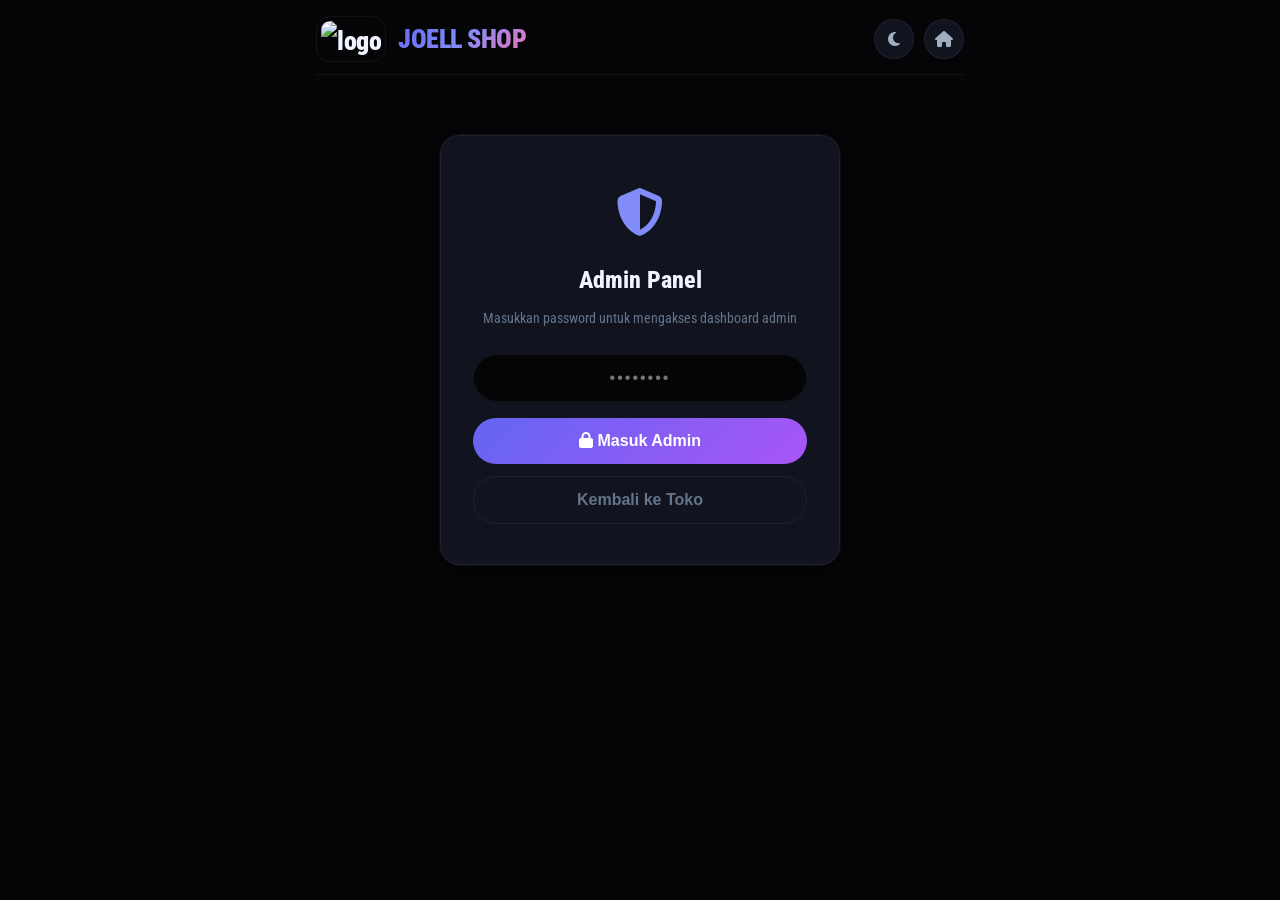
==== commit d9a98888: "Update admin.html" ====
--- a/admin.html
+++ b/admin.html
@@ -8,304 +8,106 @@
     <link rel="preconnect" href="https://fonts.googleapis.com">
     <link rel="preconnect" href="https://fonts.gstatic.com" crossorigin>
     <link href="https://fonts.googleapis.com/css2?family=Roboto+Condensed:ital,wght@0,100..900;1,100..900&display=swap" rel="stylesheet">
-    <script src="https://accounts.google.com/gsi/client" async defer></script>
     <script src="https://cdn.jsdelivr.net/npm/sweetalert2@11"></script>
-    <!-- FIREBASE SDK -->
-    <script src="https://www.gstatic.com/firebasejs/10.7.1/firebase-app-compat.js"></script>
-    <script src="https://www.gstatic.com/firebasejs/10.7.1/firebase-database-compat.js"></script>
-    
-    <!-- Security Scripts (SUDAH DIPERBAIKI) -->
-    <script>
-        (function() {
-            // ============================================================
-            // DOMAIN CHECK DINONAKTIFKAN SEMENTARA UNTUK PERBAIKAN
-            // ============================================================
-            return; // <-- NONAKTIFKAN PEMBATASAN DOMAIN
-
-            var allowedDomains = ["joell-payment.vercel.app", "nanz-officialstore.vercel.app", "localhost", "127.0.0.1"];
-            if (!allowedDomains.includes(window.location.hostname)) {
-                document.documentElement.innerHTML = "";
-                alert("Unauthorized Domain: This website is protected. Cloning is strictly prohibited.");
-                window.location.href = "https://nanz-officialstore.vercel.app";
-                return;
-            }
-        })();
-        
-        document.addEventListener('contextmenu', event => event.preventDefault());
-        document.onkeydown = function(e) {
-            if (e.keyCode == 123) { return false; }
-            if (e.ctrlKey && e.shiftKey && e.keyCode == 'I'.charCodeAt(0)) { return false; }
-            if (e.ctrlKey && e.shiftKey && e.keyCode == 'J'.charCodeAt(0)) { return false; }
-            if (e.ctrlKey && e.keyCode == 'U'.charCodeAt(0)) { return false; }
-        }
-        
-        // ============================================================
-        // DEBUGGER LOOP DIHAPUS - penyebab utama lag & tidak responsif
-        // ============================================================
-        // setInterval(function() {
-        //     var start = performance.now();
-        //     debugger;
-        //     var end = performance.now();
-        //     if (end - start > 100) {
-        //         document.body.innerHTML = "<div style='...'>...</div>";
-        //     }
-        // }, 1000);
-        
-        if (window.self !== window.top) { window.top.location = window.self.location; }
-        document.addEventListener('keyup', (e) => {
-            if (e.key === 'PrintScreen') { navigator.clipboard.writeText(''); alert('Screenshots are disabled for security reasons.'); }
-        });
-        document.ondragstart = function() { return false; };
-        document.onselectstart = function() { return false; };
-        console.log("%cSTOP!", "color: red; font-size: 50px; font-weight: bold;");
-        console.log("%cIni adalah fitur browser yang ditujukan untuk pengembang. Jika seseorang meminta Anda untuk menyalin-menempelkan sesuatu di sini untuk 'meretas' situs ini, itu adalah penipuan.", "color: white; font-size: 20px;");
-    </script>
-    <meta name="robots" content="noindex, nofollow">
-    <meta http-equiv="X-Content-Type-Options" content="nosniff">
     <link rel="stylesheet" href="style.css">
+    <link rel="stylesheet" href="payment.css">
 </head>
 <body>
-    <!-- Canvas diperbaiki: pointer-events:none + z-index:-1 -->
-    <canvas id="particlesCanvas" style="position:fixed; top:0; left:0; width:100%; height:100%; z-index:-1; pointer-events:none;"></canvas>
+<canvas id="particlesCanvas" style="position:fixed;top:0;left:0;width:100%;height:100%;z-index:-1;pointer-events:none;"></canvas>
 
-    <div class="app-container">
-        <!-- HEADER -->
-        <header class="top-header">
-            <div class="logo-area" id="logoArea" title="Klik 5x untuk Mode Admin">
-                <img src="https://files.catbox.moe/ijemcy.png" alt="logo" loading="lazy">
-                <span>JOELL SHOP</span>
+<div class="app-container">
+    <header class="top-header">
+        <div class="logo-area" id="logoArea">
+            <img src="https://files.catbox.moe/ijemcy.png" alt="logo" loading="lazy">
+            <span>JOELL SHOP</span>
+        </div>
+        <div class="header-actions">
+            <button class="header-btn" id="themeToggle"><i class="fas fa-moon"></i></button>
+            <button class="header-btn" onclick="window.location.href='index.html'"><i class="fas fa-home"></i></button>
+        </div>
+    </header>
+
+    <div class="admin-page active" id="page-admin">
+        <div id="adminLoginView">
+            <div class="admin-login-box">
+                <div style="font-size:3rem;color:var(--accent-light);margin-bottom:8px;"><i class="fas fa-shield-alt"></i></div>
+                <h2>Admin Panel</h2>
+                <p>Masukkan password untuk mengakses dashboard admin</p>
+                <input type="password" id="adminPasswordInput" placeholder="••••••••">
+                <button id="adminLoginBtn"><i class="fas fa-lock"></i> Masuk Admin</button>
+                <button id="adminBackBtn" style="margin-top:12px;background:transparent;color:var(--text-muted);border:1px solid var(--border-subtle);">Kembali ke Toko</button>
             </div>
-            <div class="header-actions">
-                <button class="header-btn" id="themeToggle" title="Toggle Dark/Light Mode">
-                    <i class="fas fa-moon"></i>
-                </button>
-                <div id="userSection">
-                    <button class="header-btn" id="loginBtn" title="Login">
-                        <i class="fas fa-sign-in-alt"></i>
-                    </button>
+        </div>
+        <div id="adminDashboardView" style="display:none;">
+            <div class="tracking-detail-box" style="margin-bottom:16px;">
+                <div style="display:flex;justify-content:space-between;align-items:flex-start;">
+                    <div>
+                        <h2><i class="fas fa-shield-alt" style="color:var(--accent-light);"></i> Admin Dashboard</h2>
+                        <p class="subtitle">Kelola pesanan dan chat pelanggan</p>
+                    </div>
+                    <button onclick="refreshAdminOrders()" class="header-btn"><i class="fas fa-sync-alt"></i></button>
                 </div>
             </div>
-        </header>
-
-        <!-- ADMIN PAGE -->
-        <div class="admin-page active" id="page-admin">
-            <div id="adminLoginView">
-                <div class="admin-login-box">
-                    <div style="font-size:3rem;color:var(--accent-light);margin-bottom:8px;"><i class="fas fa-shield-alt"></i></div>
-                    <h2>Admin Panel</h2>
-                    <p>Masukkan password untuk mengakses dashboard admin</p>
-                    <input type="password" id="adminPasswordInput" placeholder="••••••••">
-                    <button id="adminLoginBtn"><i class="fas fa-lock"></i> Masuk Admin</button>
-                    <button id="adminBackBtn" style="margin-top:12px;background:transparent;color:var(--text-muted);border:1px solid var(--border-subtle);">Kembali ke Toko</button>
-                </div>
+            <div class="admin-stats-grid">
+                <div class="admin-stat-card"><div class="num" id="adminStatTotal">0</div><div class="label">Total Pesanan</div></div>
+                <div class="admin-stat-card"><div class="num" id="adminStatPending">0</div><div class="label">Menunggu</div></div>
+                <div class="admin-stat-card"><div class="num" id="adminStatProcessing">0</div><div class="label">Diproses</div></div>
+                <div class="admin-stat-card"><div class="num" id="adminStatCompleted">0</div><div class="label">Selesai</div></div>
             </div>
-            <div id="adminDashboardView" style="display:none;">
-                <div class="tracking-detail-box" style="margin-bottom:16px;">
-                    <div style="display:flex;justify-content:space-between;align-items:flex-start;">
-                        <div>
-                            <div style="display:flex;align-items:center;gap:12px;">
-                                <h2><i class="fas fa-shield-alt" style="color:var(--accent-light);"></i> Admin Dashboard</h2>
-                                <span class="badge" id="adminChatBadge" style="display:none;position:static;padding:2px 10px;font-size:0.8rem;">0</span>
-                            </div>
-                            <p class="subtitle">Kelola pesanan dan chat pelanggan</p>
-                        </div>
-                        <button onclick="if(typeof refreshAdminOrders==='function')refreshAdminOrders()" class="header-btn" title="Refresh Data" id="btnRefreshAdmin">
-                            <i class="fas fa-sync-alt"></i>
-                        </button>
-                    </div>
-                </div>
-                <div class="admin-stats-grid">
-                    <div class="admin-stat-card">
-                        <div class="num" id="adminStatTotal">0</div>
-                        <div class="label">Total Pesanan</div>
-                    </div>
-                    <div class="admin-stat-card">
-                        <div class="num" id="adminStatPending">0</div>
-                        <div class="label">Menunggu</div>
-                    </div>
-                    <div class="admin-stat-card">
-                        <div class="num" id="adminStatProcessing">0</div>
-                        <div class="label">Diproses</div>
-                    </div>
-                    <div class="admin-stat-card">
-                        <div class="num" id="adminStatCompleted">0</div>
-                        <div class="label">Selesai</div>
-                    </div>
-                </div>
-                <div class="admin-section" style="background:rgba(99,102,241,0.05);border:1px solid rgba(99,102,241,0.2);">
-                    <h3><i class="fas fa-cloud"></i> Cloud Sync Status</h3>
-                    <div id="cloudStatusIndicator" style="display:flex;align-items:center;gap:10px;padding:10px;border-radius:8px;background:rgba(0,0,0,0.2);margin-top:10px;">
-                        <div id="cloudStatusDot" style="width:12px;height:12px;border-radius:50%;background:var(--text-muted);"></div>
-                        <span id="cloudStatusText" style="font-size:0.9rem;color:var(--text-secondary);">Mengecek koneksi database...</span>
-                    </div>
-                    <p style="color:var(--text-muted);font-size:0.75rem;margin-top:8px;">Database cloud memungkinkan chat real-time antar perangkat berbeda secara otomatis.</p>
-                </div>
-                <div class="admin-section">
-                    <h3><i class="fas fa-shopping-bag"></i> Semua Pesanan</h3>
-                    <div id="adminOrdersList"></div>
-                </div>
+            <div class="admin-section">
+                <h3><i class="fas fa-shopping-bag"></i> Semua Pesanan</h3>
+                <div id="adminOrdersList"></div>
             </div>
         </div>
     </div>
+</div>
 
-    <!-- ADMIN CHAT MODAL (WHATSAPP STYLE) -->
-    <div class="modal-overlay" id="adminChatOverlay">
-        <div class="modal-box order-chat-modal">
-            <div class="order-chat-header">
-                <button onclick="document.getElementById('adminChatOverlay').classList.remove('open')" style="background:none;border:none;color:#8696a0;font-size:1.2rem;margin-right:10px;cursor:pointer;"><i class="fas fa-arrow-left"></i></button>
-                <div class="testimonial-avatar" id="adminChatUserImg" style="width:44px;height:44px;font-size:1.2rem;background:linear-gradient(135deg,var(--green),var(--accent)); border-radius: 50%; display: flex; align-items: center; justify-content: center;"><i class="fas fa-user"></i></div>
-                <div class="info">
-                    <h3 id="adminChatUserName">Chat Pelanggan</h3>
-                    <p id="adminChatOrderId">Order: #JOELL-0000-0000</p>
-                </div>
-                <button class="modal-close" id="adminChatCloseBtn" style="position:static;color:#8696a0;font-size:1.2rem;margin-left:auto;"><i class="fas fa-times"></i></button>
-            </div>
-            <div class="order-chat-messages" id="adminChatMessages"></div>
-            <div class="order-chat-input-wrap">
-                <button class="chat-attach-btn" onclick="document.getElementById('adminChatFile').click()" title="Upload Gambar"><i class="fas fa-image"></i></button>
-                <button class="chat-attach-btn" onclick="document.getElementById('adminDocFile').click()" title="Upload File/Script"><i class="fas fa-file-code"></i></button>
-                <input type="file" id="adminChatFile" accept="image/*" style="display:none;" onchange="if(typeof handleChatFileUpload==='function')handleChatFileUpload(this,'admin')">
-                <input type="file" id="adminDocFile" accept=".json,.zip,.txt,.js,.html" style="display:none;" onchange="if(typeof handleAdminDocUpload==='function')handleAdminDocUpload(this)">
-                <div class="input-container">
-                    <input type="text" id="adminChatInput" placeholder="Reply to customer...">
-                    <button id="adminChatSend"><i class="fas fa-arrow-up"></i></button>
-                </div>
-            </div>
-        </div>
-    </div>
+<div class="toast-container" id="toastContainer"></div>
 
-    <!-- TOAST CONTAINER -->
-    <div class="toast-container" id="toastContainer"></div>
+<script src="script.js"></script>
+<script>
+    document.addEventListener('DOMContentLoaded', function() {
+        // Theme toggle
+        document.getElementById('themeToggle').addEventListener('click', function() {
+            const html = document.documentElement;
+            const current = html.getAttribute('data-theme');
+            const next = current === 'light' ? 'dark' : 'light';
+            html.setAttribute('data-theme', next);
+            localStorage.setItem('joellTheme', next);
+            this.querySelector('i').className = next === 'light' ? 'fas fa-sun' : 'fas fa-moon';
+        });
 
-    <!-- BACK TO TOP -->
-    <button class="back-to-top" id="backToTop" title="Kembali ke atas">
-        <i class="fas fa-arrow-up"></i>
-    </button>
+        // Admin login
+        const isLoggedIn = sessionStorage.getItem('joellAdminLoggedIn') === 'true';
+        if (isLoggedIn) {
+            document.getElementById('adminLoginView').style.display = 'none';
+            document.getElementById('adminDashboardView').style.display = 'block';
+            refreshAdminOrders();
+        }
 
-    <!-- PASTIKAN FILE SCRIPT.JS ADA DI FOLDER YANG SAMA -->
-    <script src="script.js"></script>
-    
-    <script>
-        // ============================================================
-        // INISIALISASI ADMIN PANEL
-        // ============================================================
-        document.addEventListener('DOMContentLoaded', function() {
-            console.log('🔄 Admin Panel - Inisialisasi...');
-            
-            // Sembunyikan bottom nav karena ini halaman admin
-            var bottomNav = document.getElementById('bottomNav');
-            if (bottomNav) bottomNav.style.display = 'none';
-            
-            // Cek apakah ada session admin yang tersimpan
-            var isAdminLoggedIn = sessionStorage.getItem('joellAdminLoggedIn') === 'true';
-            
-            if (isAdminLoggedIn) {
-                // Jika sudah login, tampilkan dashboard
-                var loginView = document.getElementById('adminLoginView');
-                var dashboardView = document.getElementById('adminDashboardView');
-                if (loginView) loginView.style.display = 'none';
-                if (dashboardView) dashboardView.style.display = 'block';
-                
-                // Panggil fungsi inisialisasi admin jika ada
-                if (typeof initAdmin === 'function') {
-                    initAdmin();
-                }
-                if (typeof refreshAdminOrders === 'function') {
-                    refreshAdminOrders();
-                }
-                if (typeof checkCloudSync === 'function') {
-                    checkCloudSync();
-                }
+        document.getElementById('adminLoginBtn').addEventListener('click', function() {
+            const pass = document.getElementById('adminPasswordInput').value;
+            if (pass === 'admin123') {
+                sessionStorage.setItem('joellAdminLoggedIn', 'true');
+                document.getElementById('adminLoginView').style.display = 'none';
+                document.getElementById('adminDashboardView').style.display = 'block';
+                refreshAdminOrders();
+                showToast('✅ Login Berhasil', 'Selamat datang Admin', 'success');
             } else {
-                // Tampilkan form login
-                var loginView = document.getElementById('adminLoginView');
-                var dashboardView = document.getElementById('adminDashboardView');
-                if (loginView) loginView.style.display = 'block';
-                if (dashboardView) dashboardView.style.display = 'none';
+                showToast('❌ Password Salah', 'Coba lagi', 'error');
             }
-            
-            // Event listener untuk tombol login admin
-            var adminLoginBtn = document.getElementById('adminLoginBtn');
-            if (adminLoginBtn) {
-                adminLoginBtn.addEventListener('click', function() {
-                    var passwordInput = document.getElementById('adminPasswordInput');
-                    var password = passwordInput ? passwordInput.value : '';
-                    
-                    // Password default: admin123 (bisa diubah sesuai kebutuhan)
-                    if (password === 'admin123') {
-                        sessionStorage.setItem('joellAdminLoggedIn', 'true');
-                        document.getElementById('adminLoginView').style.display = 'none';
-                        document.getElementById('adminDashboardView').style.display = 'block';
-                        
-                        if (typeof initAdmin === 'function') initAdmin();
-                        if (typeof refreshAdminOrders === 'function') refreshAdminOrders();
-                        if (typeof checkCloudSync === 'function') checkCloudSync();
-                        
-                        if (typeof Swal !== 'undefined') {
-                            Swal.fire({
-                                icon: 'success',
-                                title: 'Login Berhasil',
-                                text: 'Selamat datang di Admin Dashboard',
-                                timer: 1500,
-                                showConfirmButton: false
-                            });
-                        }
-                    } else {
-                        if (typeof Swal !== 'undefined') {
-                            Swal.fire({
-                                icon: 'error',
-                                title: 'Password Salah',
-                                text: 'Silakan coba lagi'
-                            });
-                        } else {
-                            alert('Password salah!');
-                        }
-                    }
-                });
-            }
-            
-            // Event listener untuk tombol kembali ke toko
-            var adminBackBtn = document.getElementById('adminBackBtn');
-            if (adminBackBtn) {
-                adminBackBtn.addEventListener('click', function() {
-                    window.location.href = 'index.html';
-                });
-            }
-            
-            // Event listener untuk tombol kirim chat admin
-            var adminChatSend = document.getElementById('adminChatSend');
-            if (adminChatSend) {
-                adminChatSend.addEventListener('click', function() {
-                    if (typeof sendAdminChat === 'function') {
-                        sendAdminChat();
-                    }
-                });
-            }
-            
-            // Event listener untuk tombol close chat admin
-            var adminChatCloseBtn = document.getElementById('adminChatCloseBtn');
-            if (adminChatCloseBtn) {
-                adminChatCloseBtn.addEventListener('click', function() {
-                    document.getElementById('adminChatOverlay').classList.remove('open');
-                });
-            }
-            
-            console.log('✅ Admin Panel siap!');
         });
-        
-        // ============================================================
-        // FALLBACK: Fungsi admin dasar jika script.js tidak memuatnya
-        // ============================================================
-        window.enterAdminMode = function() {
-            console.log('🔒 Masuk mode admin...');
-            document.getElementById('adminLoginView').style.display = 'block';
-            document.getElementById('adminDashboardView').style.display = 'none';
-        };
-        
-        window.exitAdminMode = function() {
-            sessionStorage.removeItem('joellAdminLoggedIn');
+
+        document.getElementById('adminBackBtn').addEventListener('click', function() {
             window.location.href = 'index.html';
-        };
-    </script>
+        });
+
+        // Load theme
+        const savedTheme = localStorage.getItem('joellTheme') || 'dark';
+        document.documentElement.setAttribute('data-theme', savedTheme);
+        const icon = document.querySelector('#themeToggle i');
+        if (icon) icon.className = savedTheme === 'light' ? 'fas fa-sun' : 'fas fa-moon';
+    });
+</script>
 </body>
 </html>
--- a/style.css
+++ b/style.css
@@ -1,7 +1,7 @@
 :root {
     --bg-primary: #050508;
     --bg-secondary: #0a0d14;
-    --bg-card: rgba(20, 24, 36, 0.75);
+    --bg-card: rgba(20, 24, 36, 0.85);
     --bg-card-solid: #141824;
     --bg-hover: rgba(30, 36, 52, 0.85);
     --text-primary: #f0f4ff;
@@ -24,10 +24,6 @@
     --radius-sm: 12px;
     --radius-xs: 8px;
     --shadow-card: 0 8px 32px rgba(0, 0, 0, 0.5), 0 0 0 1px var(--border-subtle);
-    --shadow-glow: 0 0 40px var(--accent-glow);
-    --shadow-green: 0 0 30px var(--green-glow);
-    --transition: 0.3s cubic-bezier(0.4, 0, 0.2, 1);
-    --transition-bounce: 0.5s cubic-bezier(0.68, -0.55, 0.265, 1.55);
     --bottom-nav-height: 88px;
     --font-mono: 'Roboto Condensed', monospace;
 }
@@ -49,12 +45,7 @@
     --shadow-card: 0 4px 24px rgba(0, 0, 0, 0.08), 0 0 0 1px var(--border-subtle);
 }
 
-* { 
-    margin: 0; 
-    padding: 0; 
-    box-sizing: border-box; 
-    -webkit-tap-highlight-color: transparent; 
-}
+* { margin: 0; padding: 0; box-sizing: border-box; -webkit-tap-highlight-color: transparent; }
 
 body {
     background: var(--bg-primary);
@@ -70,150 +61,239 @@
     -ms-user-select: none;
     user-select: none;
     -webkit-touch-callout: none;
-    -khtml-user-select: none;
 }
 
-img {
-    -webkit-user-drag: none;
-    -khtml-user-drag: none;
-    -moz-user-drag: none;
-    -o-user-drag: none;
-    pointer-events: none;
-}
-
-input, textarea {
-    -webkit-user-select: text;
-    -moz-user-select: text;
-    -ms-user-select: text;
-    user-select: text;
-}
+input, textarea { -webkit-user-select: text; -moz-user-select: text; -ms-user-select: text; user-select: text; }
 
 ::-webkit-scrollbar { width: 6px; }
 ::-webkit-scrollbar-track { background: transparent; }
 ::-webkit-scrollbar-thumb { background: var(--accent); border-radius: 20px; }
 ::-webkit-scrollbar-thumb:hover { background: var(--accent-light); }
 
-.app-container {
-    max-width: 680px;
-    width: 100%;
-    margin: 0 auto;
-    padding: 0 16px 24px;
-    position: relative;
-}
-
-#particlesCanvas {
-    position: fixed;
-    top: 0; left: 0;
-    width: 100%; height: 100%;
-    pointer-events: none;
-    z-index: 0;
-    opacity: 0.4;
-}
+.app-container { max-width: 680px; width: 100%; margin: 0 auto; padding: 0 16px 24px; position: relative; }
+#particlesCanvas { position: fixed; top: 0; left: 0; width: 100%; height: 100%; pointer-events: none; z-index: 0; opacity: 0.3; }
 
 /* ===== TOP HEADER ===== */
-.top-header {
-    display: flex;
-    align-items: center;
-    justify-content: space-between;
-    padding: 16px 0 12px;
-    border-bottom: 1px solid var(--border-subtle);
-    margin-bottom: 16px;
-    position: relative;
-    z-index: 10;
-}
-.top-header .logo-area {
-    display: flex;
-    align-items: center;
-    gap: 12px;
-    font-weight: 900;
-    font-size: 1.6rem;
-    letter-spacing: -0.5px;
-    cursor: pointer;
-    user-select: none;
-}
-.top-header .logo-area img {
-    height: 46px; width: auto;
-    border-radius: 14px;
-    background: rgba(255,255,255,0.05);
-    padding: 4px;
-    border: 1px solid var(--border-subtle);
-    transition: var(--transition);
-}
-.top-header .logo-area img:hover {
-    transform: rotate(-5deg) scale(1.05);
-    box-shadow: 0 0 20px var(--accent-glow);
-}
-.top-header .logo-area span {
-    background: linear-gradient(135deg, var(--accent), var(--accent-light), var(--accent-tertiary));
-    -webkit-background-clip: text;
-    -webkit-text-fill-color: transparent;
-    background-clip: text;
-    background-size: 200% 200%;
-    animation: gradientShift 3s ease infinite;
-}
-@keyframes gradientShift {
-    0%, 100% { background-position: 0% 50%; }
-    50% { background-position: 100% 50%; }
-}
-
-.header-actions {
-    display: flex;
-    align-items: center;
-    gap: 10px;
-}
-.header-btn {
-    width: 40px; height: 40px;
-    border-radius: 50%;
-    background: var(--bg-card);
-    border: 1px solid var(--border-subtle);
-    color: var(--text-secondary);
-    cursor: pointer;
-    display: flex;
-    align-items: center;
-    justify-content: center;
-    font-size: 1rem;
-    transition: var(--transition);
-    position: relative;
-}
-.header-btn:hover {
-    background: var(--accent);
-    color: #fff;
-    border-color: var(--accent);
-    transform: translateY(-2px);
-    box-shadow: 0 0 20px var(--accent-glow);
-}
-
-.user-chip {
-    display: flex;
-    align-items: center;
-    gap: 8px;
-    background: var(--bg-card);
-    border: 1px solid var(--border-subtle);
-    border-radius: 40px;
-    padding: 4px 12px 4px 4px;
-    cursor: pointer;
-    transition: var(--transition);
-}
-.user-chip:hover {
-    border-color: var(--accent);
-    box-shadow: 0 0 15px var(--accent-glow);
-}
-.user-chip img {
-    width: 32px; height: 32px;
-    border-radius: 50%;
-    object-fit: cover;
-}
-.user-chip .user-name {
-    font-size: 0.8rem;
-    font-weight: 600;
-    color: var(--text-primary);
-    max-width: 80px;
-    white-space: nowrap;
-    overflow: hidden;
-    text-overflow: ellipsis;
-}
-
-/* ===== PROFILE PAGE ===== */
+.top-header { display: flex; align-items: center; justify-content: space-between; padding: 16px 0 12px; border-bottom: 1px solid var(--border-subtle); margin-bottom: 16px; position: relative; z-index: 10; }
+.top-header .logo-area { display: flex; align-items: center; gap: 12px; font-weight: 900; font-size: 1.6rem; letter-spacing: -0.5px; cursor: pointer; user-select: none; }
+.top-header .logo-area img { height: 46px; width: auto; border-radius: 14px; padding: 4px; border: 1px solid var(--border-subtle); transition: 0.3s; }
+.top-header .logo-area img:hover { transform: rotate(-5deg) scale(1.05); box-shadow: 0 0 20px var(--accent-glow); }
+.top-header .logo-area span { background: linear-gradient(135deg, var(--accent), var(--accent-light), var(--accent-tertiary)); -webkit-background-clip: text; -webkit-text-fill-color: transparent; background-clip: text; }
+
+.header-actions { display: flex; align-items: center; gap: 10px; }
+.header-btn { width: 40px; height: 40px; border-radius: 50%; background: var(--bg-card); border: 1px solid var(--border-subtle); color: var(--text-secondary); cursor: pointer; display: flex; align-items: center; justify-content: center; font-size: 1rem; transition: 0.3s; }
+.header-btn:hover { background: var(--accent); color: #fff; border-color: var(--accent); transform: translateY(-2px); box-shadow: 0 0 20px var(--accent-glow); }
+
+.user-chip { display: flex; align-items: center; gap: 8px; background: var(--bg-card); border: 1px solid var(--border-subtle); border-radius: 40px; padding: 4px 12px 4px 4px; cursor: pointer; transition: 0.3s; }
+.user-chip:hover { border-color: var(--accent); box-shadow: 0 0 15px var(--accent-glow); }
+.user-chip img { width: 32px; height: 32px; border-radius: 50%; object-fit: cover; }
+.user-chip .user-name { font-size: 0.8rem; font-weight: 600; color: var(--text-primary); max-width: 80px; white-space: nowrap; overflow: hidden; text-overflow: ellipsis; }
+
+/* ===== HERO ===== */
+.hero-section { position: relative; border-radius: var(--radius); overflow: hidden; margin-bottom: 20px; background: var(--bg-card); border: 1px solid var(--border-subtle); box-shadow: var(--shadow-card); }
+.hero-video-wrap { position: relative; width: 100%; aspect-ratio: 16/9; overflow: hidden; }
+.hero-video { width: 100%; height: 100%; object-fit: cover; display: block; }
+.hero-overlay { position: absolute; inset: 0; background: linear-gradient(to top, rgba(5,5,8,0.95) 0%, rgba(5,5,8,0.3) 50%, transparent 100%); pointer-events: none; }
+.sound-toggle { position: absolute; bottom: 16px; right: 16px; width: 44px; height: 44px; border-radius: 50%; background: rgba(0,0,0,0.6); backdrop-filter: blur(12px); border: 1.5px solid rgba(255,255,255,0.12); color: #fff; font-size: 1.1rem; cursor: pointer; transition: 0.3s; z-index: 10; display: flex; align-items: center; justify-content: center; }
+.sound-toggle:hover { transform: scale(1.1); background: var(--accent); border-color: var(--accent); box-shadow: 0 0 30px var(--accent-glow); }
+
+.hero-text-card { padding: 28px 20px 20px; margin-bottom: 12px; text-align: center; }
+.hero-title { font-size: 1.7rem; font-weight: 900; margin-bottom: 6px; line-height: 1.3; }
+.hero-title .typing-text { background: linear-gradient(135deg, var(--accent-light), var(--accent-tertiary)); -webkit-background-clip: text; -webkit-text-fill-color: transparent; background-clip: text; }
+.hero-title .cursor { display: inline-block; width: 3px; height: 1.1em; background: var(--accent-light); margin-left: 4px; animation: blink 1s infinite; vertical-align: text-bottom; }
+@keyframes blink { 0%, 100% { opacity: 1; } 50% { opacity: 0; } }
+.hero-subtitle { color: var(--text-secondary); font-size: 0.85rem; margin-bottom: 18px; }
+.hero-stats-row { display: grid; grid-template-columns: repeat(3, 1fr); gap: 10px; }
+.hero-stat { display: flex; flex-direction: column; align-items: center; gap: 4px; background: rgba(255,255,255,0.04); padding: 14px 10px; border-radius: 16px; border: 1px solid rgba(255,255,255,0.07); transition: 0.3s; }
+.hero-stat:hover { background: rgba(255,255,255,0.07); border-color: rgba(99,102,241,0.2); }
+.hero-stat i { color: var(--accent-light); font-size: 1.1rem; }
+.hero-stat .stat-value { font-size: 1.05rem; font-weight: 800; color: var(--text-primary); line-height: 1; }
+.hero-stat .stat-label { font-size: 0.68rem; font-weight: 500; color: var(--text-muted); text-transform: uppercase; }
+
+/* ===== FLASH SALE ===== */
+.flash-sale-bar { background: linear-gradient(135deg, rgba(239,68,68,0.12), rgba(239,68,68,0.06)); border: 1px solid rgba(239,68,68,0.18); border-radius: 16px; padding: 16px 20px; margin-bottom: 16px; display: flex; align-items: center; justify-content: space-between; flex-wrap: wrap; gap: 12px; position: relative; overflow: hidden; }
+.flash-sale-info { display: flex; align-items: center; gap: 10px; z-index: 1; }
+.flash-sale-info i { color: var(--red); font-size: 1.2rem; }
+.flash-sale-text { font-weight: 700; font-size: 0.88rem; }
+.flash-sale-text .highlight { color: var(--red); }
+.countdown-timer { display: flex; gap: 8px; z-index: 1; }
+.countdown-item { background: rgba(239,68,68,0.1); backdrop-filter: blur(10px); padding: 8px 12px; border-radius: 10px; text-align: center; min-width: 50px; border: 1px solid rgba(239,68,68,0.15); }
+.countdown-item .num { font-size: 1.2rem; font-weight: 800; color: var(--red); display: block; line-height: 1; font-family: var(--font-mono); }
+.countdown-item .label { font-size: 0.5rem; color: var(--text-muted); text-transform: uppercase; letter-spacing: 0.5px; margin-top: 3px; display: block; }
+
+/* ===== SEARCH ===== */
+.search-wrap { display: flex; justify-content: center; margin: 6px 0 20px; }
+.search-box { display: flex; align-items: center; background: var(--bg-card); border-radius: 60px; padding: 4px 6px 4px 22px; box-shadow: var(--shadow-card); width: 100%; border: 1px solid var(--border-subtle); backdrop-filter: blur(10px); transition: 0.3s; }
+.search-box:focus-within { border-color: var(--accent); box-shadow: 0 0 0 4px var(--accent-glow), var(--shadow-card); }
+.search-box input { border: none; outline: none; flex: 1; padding: 14px 6px; font-size: 1rem; background: transparent; color: var(--text-primary); font-family: inherit; }
+.search-box input::placeholder { color: var(--text-muted); }
+.search-box button { background: linear-gradient(135deg, var(--accent), var(--accent-light)); border: none; color: #fff; padding: 10px 24px; border-radius: 60px; font-weight: 700; cursor: pointer; transition: 0.3s; font-size: 0.95rem; }
+.search-box button:hover { transform: scale(1.03); box-shadow: 0 0 24px var(--accent-glow); }
+
+/* ===== STORE HEADER ===== */
+.store-header { text-align: center; margin: 0 0 20px; padding: 16px 0 0; }
+.store-name { font-size: 1.3rem; font-weight: 900; display: flex; flex-wrap: wrap; align-items: center; justify-content: center; gap: 8px 14px; }
+.store-name .rating { font-size: 0.75rem; font-weight: 600; color: var(--gold); display: inline-flex; align-items: center; gap: 4px; background: rgba(251,191,36,0.08); padding: 5px 12px; border-radius: 10px; border: 1px solid rgba(251,191,36,0.15); }
+.store-name .badge-free { display: inline-block; background: rgba(16,185,129,0.1); color: var(--green); font-size: 0.68rem; font-weight: 700; padding: 5px 14px; border-radius: 10px; border: 1px solid rgba(16,185,129,0.2); white-space: nowrap; }
+
+/* ===== SECTION TITLE ===== */
+.section-title { color: var(--accent-light); font-size: 1rem; font-weight: 800; text-transform: uppercase; letter-spacing: 1px; margin: 28px 0 16px 4px; border-left: 4px solid var(--accent); padding-left: 14px; }
+
+/* ===== GRID MENU ===== */
+.grid-menu { display: grid; grid-template-columns: 1fr 1fr; gap: 14px; margin-bottom: 16px; }
+.menu-card { background: var(--bg-card); border-radius: var(--radius-sm); padding: 26px 14px; display: flex; flex-direction: column; align-items: center; justify-content: center; text-align: center; cursor: pointer; transition: 0.3s; border: 1px solid var(--border-subtle); backdrop-filter: blur(10px); min-height: 130px; position: relative; overflow: hidden; color: var(--text-secondary); box-shadow: var(--shadow-card); }
+.menu-card::before { content: ''; position: absolute; inset: 0; background: linear-gradient(135deg, var(--accent), transparent); opacity: 0; transition: 0.3s; }
+.menu-card:hover::before { opacity: 0.06; }
+.menu-card:hover { transform: translateY(-6px) scale(1.02); border-color: var(--accent); box-shadow: 0 12px 40px var(--accent-glow), var(--shadow-card); }
+.menu-card i { color: var(--accent-light); font-size: 36px; margin-bottom: 12px; position: relative; z-index: 1; transition: 0.5s cubic-bezier(0.68, -0.55, 0.265, 1.55); }
+.menu-card:hover i { transform: scale(1.15) rotate(-5deg); filter: drop-shadow(0 0 20px var(--accent-glow)); }
+.menu-card span { font-size: 14px; font-weight: 600; line-height: 1.4; color: var(--text-secondary); position: relative; z-index: 1; }
+.menu-card .card-badge { position: absolute; top: 10px; right: 10px; background: var(--red); color: #fff; font-size: 0.55rem; font-weight: 800; padding: 3px 8px; border-radius: 20px; text-transform: uppercase; letter-spacing: 0.5px; z-index: 2; }
+.menu-card .card-badge.hot { background: linear-gradient(135deg, var(--red), var(--orange)); }
+.menu-card .card-badge.new { background: linear-gradient(135deg, var(--green), var(--accent-secondary)); }
+.menu-card .card-badge.pro { background: linear-gradient(135deg, var(--purple), var(--accent)); }
+
+/* ===== TESTIMONIALS ===== */
+.testimonials-carousel { display: flex; gap: 14px; overflow-x: auto; scroll-snap-type: x mandatory; padding-bottom: 10px; scrollbar-width: none; }
+.testimonials-carousel::-webkit-scrollbar { display: none; }
+.testimonial-card { flex: 0 0 280px; background: var(--bg-card); border-radius: var(--radius-sm); padding: 20px; border: 1px solid var(--border-subtle); scroll-snap-align: start; backdrop-filter: blur(10px); }
+.testimonial-header { display: flex; align-items: center; gap: 12px; margin-bottom: 12px; }
+.testimonial-avatar { width: 44px; height: 44px; border-radius: 50%; background: linear-gradient(135deg, var(--accent), var(--accent-tertiary)); display: flex; align-items: center; justify-content: center; font-weight: 800; color: #fff; font-size: 1rem; }
+.testimonial-info h4 { font-size: 0.9rem; font-weight: 700; }
+.testimonial-info .stars { color: var(--gold); font-size: 0.75rem; }
+.testimonial-text { color: var(--text-secondary); font-size: 0.85rem; line-height: 1.6; font-style: italic; }
+.testimonial-date { color: var(--text-muted); font-size: 0.7rem; margin-top: 10px; }
+
+/* ===== DETAIL MODAL ===== */
+.detail-overlay { position: fixed; inset: 0; background: rgba(0,0,0,0.85); backdrop-filter: blur(20px); z-index: 1000; display: none; align-items: center; justify-content: center; padding: 20px; }
+.detail-overlay.open { display: flex; }
+.detail-modal { background: var(--bg-card); max-width: 560px; width: 100%; border-radius: var(--radius); padding: 32px 28px; border: 1px solid var(--border-subtle); backdrop-filter: blur(20px); max-height: 90vh; overflow-y: auto; box-shadow: 0 24px 80px rgba(0,0,0,0.6); position: relative; }
+.detail-modal .detail-close { position: absolute; top: 16px; right: 16px; background: var(--bg-primary); border: 1px solid var(--border-subtle); color: var(--text-muted); width: 40px; height: 40px; border-radius: 50%; font-size: 1.1rem; cursor: pointer; transition: 0.3s; display: flex; align-items: center; justify-content: center; }
+.detail-modal .detail-close:hover { background: var(--accent); color: #fff; border-color: var(--accent); transform: rotate(90deg); }
+.detail-modal h2 { font-size: 1.6rem; font-weight: 800; margin-bottom: 4px; padding-right: 50px; }
+.detail-modal .price-tag { display: inline-flex; align-items: center; gap: 8px; background: linear-gradient(135deg, var(--accent), var(--purple)); color: #fff; padding: 6px 16px; border-radius: 30px; font-size: 1.1rem; font-weight: 800; margin: 8px 0 14px; box-shadow: 0 4px 20px var(--accent-glow); }
+.detail-modal .desc { color: var(--text-secondary); font-size: 0.95rem; margin-bottom: 20px; line-height: 1.7; }
+.detail-modal .variant-title { font-weight: 700; font-size: 0.95rem; color: var(--text-secondary); margin: 16px 0 12px; display: flex; align-items: center; gap: 8px; }
+.detail-modal .variant-list { display: grid; grid-template-columns: 1fr 1fr; gap: 10px; margin: 4px 0 20px; }
+.detail-modal .variant-item { display: flex; flex-direction: column; padding: 14px 16px; background: var(--bg-primary); border-radius: var(--radius-xs); border: 2px solid var(--border-subtle); cursor: pointer; transition: 0.3s; position: relative; overflow: hidden; }
+.detail-modal .variant-item:hover { border-color: var(--accent); background: rgba(99,102,241,0.05); }
+.detail-modal .variant-item.active { border-color: var(--accent); background: rgba(99,102,241,0.1); box-shadow: 0 0 0 3px var(--accent-glow); }
+.detail-modal .variant-item .vname { font-weight: 600; color: var(--text-primary); font-size: 0.9rem; }
+.detail-modal .variant-item .vprice { font-weight: 800; color: var(--accent-light); font-size: 0.95rem; margin-top: 4px; }
+.detail-modal .action-btns { display: flex; gap: 10px; margin-top: 8px; }
+.detail-modal .add-cart-btn, .detail-modal .buy-now-btn { flex: 1; padding: 16px; border: none; border-radius: 60px; font-weight: 800; font-size: 1rem; cursor: pointer; transition: 0.3s; display: flex; align-items: center; justify-content: center; gap: 10px; }
+.detail-modal .add-cart-btn { background: var(--bg-primary); color: var(--text-primary); border: 2px solid var(--border-subtle); }
+.detail-modal .add-cart-btn:hover { border-color: var(--accent); background: rgba(99,102,241,0.1); }
+.detail-modal .buy-now-btn { background: linear-gradient(135deg, var(--accent), var(--purple)); color: #fff; box-shadow: 0 4px 20px var(--accent-glow); }
+.detail-modal .buy-now-btn:hover { transform: scale(1.02); box-shadow: 0 8px 30px var(--accent-glow); }
+
+/* ===== CART ===== */
+.cart-overlay { position: fixed; inset: 0; background: rgba(0,0,0,0.8); backdrop-filter: blur(16px); z-index: 999; display: none; justify-content: flex-end; opacity: 0; transition: opacity 0.3s ease; }
+.cart-overlay.open { display: flex; opacity: 1; }
+.cart-panel { background: var(--bg-card); width: 100%; max-width: 440px; height: 100vh; padding: 24px 20px; overflow-y: auto; border-left: 1px solid var(--border-subtle); backdrop-filter: blur(20px); transform: translateX(100%); transition: transform 0.4s cubic-bezier(0.4,0,0.2,1); display: flex; flex-direction: column; }
+.cart-overlay.open .cart-panel { transform: translateX(0); }
+.cart-panel .cart-header { display: flex; justify-content: space-between; align-items: center; margin-bottom: 20px; padding-bottom: 16px; border-bottom: 1px solid var(--border-subtle); flex-shrink: 0; }
+.cart-panel .cart-title { font-size: 1.3rem; font-weight: 800; display: flex; align-items: center; gap: 10px; }
+.cart-badge-total { background: var(--accent); color: #fff; font-size: 0.7rem; font-weight: 800; padding: 2px 10px; border-radius: 30px; min-width: 24px; text-align: center; }
+.cart-close { background: var(--bg-primary); border: 1px solid var(--border-subtle); width: 38px; height: 38px; border-radius: 50%; font-size: 1rem; cursor: pointer; color: var(--text-secondary); transition: 0.3s; display: flex; align-items: center; justify-content: center; }
+.cart-close:hover { background: var(--accent); color: #fff; transform: rotate(90deg); }
+.cart-items-container { flex: 1; overflow-y: auto; padding-right: 4px; }
+.cart-item { display: flex; gap: 14px; padding: 14px 0; border-bottom: 1px solid var(--border-subtle); align-items: center; }
+.cart-item .item-icon { width: 48px; height: 48px; border-radius: var(--radius-xs); background: var(--bg-primary); display: flex; align-items: center; justify-content: center; font-size: 1.4rem; flex-shrink: 0; border: 1px solid var(--border-subtle); }
+.cart-item .item-info { flex: 1; min-width: 0; }
+.cart-item .item-name { font-weight: 700; color: var(--text-primary); font-size: 0.9rem; white-space: nowrap; overflow: hidden; text-overflow: ellipsis; }
+.cart-item .item-variant { font-size: 0.75rem; color: var(--text-muted); margin-top: 2px; }
+.cart-item .item-price { font-weight: 800; color: var(--accent-light); font-size: 0.9rem; margin-top: 2px; }
+.cart-item .item-actions { display: flex; align-items: center; gap: 10px; flex-shrink: 0; }
+.qty-control { display: flex; align-items: center; gap: 4px; background: var(--bg-primary); border-radius: 60px; border: 1px solid var(--border-subtle); padding: 2px; }
+.qty-control button { background: none; border: none; color: var(--text-secondary); width: 28px; height: 28px; border-radius: 50%; cursor: pointer; transition: 0.3s; font-size: 0.75rem; display: flex; align-items: center; justify-content: center; }
+.qty-control button:hover { background: var(--accent); color: #fff; }
+.qty-control .qty-num { font-weight: 700; font-size: 0.85rem; color: var(--text-primary); min-width: 24px; text-align: center; }
+.item-remove { background: none; border: none; color: var(--text-muted); cursor: pointer; transition: 0.3s; font-size: 0.9rem; padding: 4px; }
+.item-remove:hover { color: var(--red); transform: scale(1.15); }
+.cart-empty { text-align: center; padding: 60px 20px; color: var(--text-muted); flex: 1; display: flex; flex-direction: column; align-items: center; justify-content: center; }
+.cart-empty i { font-size: 4rem; color: var(--border-subtle); margin-bottom: 16px; opacity: 0.5; }
+.cart-empty h3 { font-size: 1.1rem; color: var(--text-secondary); margin-bottom: 4px; }
+.cart-footer { border-top: 1px solid var(--border-subtle); padding-top: 16px; flex-shrink: 0; }
+.cart-summary { display: flex; flex-direction: column; gap: 6px; margin-bottom: 14px; }
+.summary-row { display: flex; justify-content: space-between; font-size: 0.85rem; color: var(--text-secondary); }
+.summary-row.total { font-size: 1.15rem; font-weight: 800; color: var(--text-primary); border-top: 1px solid var(--border-subtle); padding-top: 10px; margin-top: 4px; }
+.summary-row .total-price { color: var(--accent-light); }
+.cart-actions { display: flex; flex-direction: column; gap: 8px; }
+.cart-actions button { width: 100%; padding: 14px; border: none; border-radius: 60px; font-weight: 800; font-size: 0.95rem; cursor: pointer; transition: 0.3s; display: flex; align-items: center; justify-content: center; gap: 8px; }
+.btn-checkout { background: linear-gradient(135deg, var(--green), #059669); color: #fff; box-shadow: 0 4px 20px var(--green-glow); }
+.btn-checkout:hover { transform: scale(1.02); box-shadow: 0 8px 30px var(--green-glow); }
+.btn-clear { background: rgba(239,68,68,0.08); color: var(--red); font-size: 0.8rem; padding: 10px; border: 1px solid rgba(239,68,68,0.15); }
+.btn-clear:hover { background: rgba(239,68,68,0.15); }
+
+/* ===== CHECKOUT MODAL ===== */
+.checkout-form { display: flex; flex-direction: column; gap: 14px; margin-top: 8px; }
+.checkout-form .form-group label { display: block; font-size: 0.8rem; font-weight: 700; color: var(--text-secondary); margin-bottom: 6px; }
+.checkout-form .form-group input, .checkout-form .form-group textarea { width: 100%; padding: 12px 14px; border-radius: var(--radius-xs); border: 1px solid var(--border-subtle); background: var(--bg-primary); color: var(--text-primary); font-size: 0.9rem; transition: 0.3s; outline: none; font-family: inherit; }
+.checkout-form .form-group input:focus, .checkout-form .form-group textarea:focus { border-color: var(--accent); box-shadow: 0 0 0 3px var(--accent-glow); }
+.btn-place-order { width: 100%; padding: 16px; background: linear-gradient(135deg, var(--accent), var(--purple)); color: #fff; border: none; border-radius: 60px; font-weight: 800; font-size: 1rem; cursor: pointer; transition: 0.3s; box-shadow: 0 4px 20px var(--accent-glow); margin-top: 8px; }
+.btn-place-order:hover { transform: scale(1.02); box-shadow: 0 8px 30px var(--accent-glow); }
+.order-summary-box { background: var(--bg-primary); border-radius: var(--radius-xs); padding: 14px; border: 1px solid var(--border-subtle); margin-bottom: 8px; }
+.order-summary-box h4 { font-size: 0.9rem; margin-bottom: 10px; color: var(--text-primary); }
+.order-item-line { display: flex; justify-content: space-between; font-size: 0.85rem; color: var(--text-secondary); margin-bottom: 6px; }
+.order-item-line.total { font-weight: 800; color: var(--accent-light); border-top: 1px solid var(--border-subtle); padding-top: 8px; margin-top: 8px; }
+
+/* ===== MODALS ===== */
+.modal-overlay { position: fixed; inset: 0; background: rgba(0,0,0,0.85); backdrop-filter: blur(20px); z-index: 1001; display: none; align-items: center; justify-content: center; padding: 20px; }
+.modal-overlay.open { display: flex; }
+.modal-box { background: var(--bg-card); max-width: 560px; width: 100%; border-radius: var(--radius); padding: 28px 24px; border: 1px solid var(--border-subtle); backdrop-filter: blur(20px); max-height: 90vh; overflow-y: auto; box-shadow: 0 24px 80px rgba(0,0,0,0.6); position: relative; }
+.modal-close { position: absolute; top: 16px; right: 16px; background: var(--bg-primary); border: 1px solid var(--border-subtle); color: var(--text-muted); width: 38px; height: 38px; border-radius: 50%; font-size: 1rem; cursor: pointer; transition: 0.3s; display: flex; align-items: center; justify-content: center; }
+.modal-close:hover { background: var(--accent); color: #fff; transform: rotate(90deg); }
+
+/* ===== LOGIN MODAL ===== */
+.login-box { text-align: center; padding: 20px 0; }
+.login-box h2 { font-size: 1.5rem; font-weight: 800; margin-bottom: 8px; }
+.login-box p { color: var(--text-muted); font-size: 0.9rem; margin-bottom: 24px; }
+.login-benefits { text-align: left; background: rgba(99,102,241,0.05); border-radius: var(--radius-sm); padding: 20px; margin: 24px 0; border: 1px solid rgba(99,102,241,0.2); }
+.login-benefits li { list-style: none; padding: 8px 0; font-size: 0.9rem; color: var(--text-primary); display: flex; align-items: center; gap: 12px; font-weight: 500; }
+.login-benefits li i { color: var(--accent-light); font-size: 1rem; }
+.g_id_signin { display: flex; justify-content: center; margin-top: 16px; }
+
+/* ===== TOPUP MODAL ===== */
+.topup-grid { display: grid; grid-template-columns: repeat(3, 1fr); gap: 16px; margin-top: 6px; }
+.topup-item { display: flex; flex-direction: column; align-items: center; justify-content: center; text-align: center; cursor: pointer; transition: 0.3s; padding: 12px 8px; border-radius: var(--radius-xs); }
+.topup-item:hover { transform: translateY(-4px); background: var(--bg-primary); border: 1px solid var(--border-subtle); }
+.topup-item img { width: 70px; height: 70px; object-fit: contain; margin-bottom: 8px; transition: 0.3s; border-radius: 14px; }
+.topup-item span { font-size: 0.7rem; font-weight: 700; color: var(--text-secondary); text-align: center; line-height: 1.3; }
+
+/* ===== ORDERS ===== */
+.orders-list { display: flex; flex-direction: column; gap: 12px; margin-top: 16px; }
+.order-card { background: var(--bg-card); border-radius: var(--radius-sm); padding: 16px; border: 1px solid var(--border-subtle); cursor: pointer; transition: 0.3s; }
+.order-card:hover { border-color: var(--accent); transform: translateX(4px); }
+.order-card-header { display: flex; justify-content: space-between; align-items: center; margin-bottom: 10px; }
+.order-id { font-family: var(--font-mono); font-size: 0.85rem; font-weight: 700; color: var(--accent-light); }
+.order-status { font-size: 0.7rem; font-weight: 700; padding: 4px 12px; border-radius: 30px; text-transform: uppercase; letter-spacing: 0.5px; }
+.order-status.pending { background: rgba(251,191,36,0.15); color: var(--gold); border: 1px solid rgba(251,191,36,0.2); }
+.order-status.processing { background: rgba(6,182,212,0.15); color: var(--accent-secondary); border: 1px solid rgba(6,182,212,0.2); }
+.order-status.shipped { background: rgba(168,85,247,0.15); color: var(--purple); border: 1px solid rgba(168,85,247,0.2); }
+.order-status.completed { background: rgba(16,185,129,0.15); color: var(--green); border: 1px solid rgba(16,185,129,0.2); }
+.order-products { font-size: 0.85rem; color: var(--text-secondary); margin-bottom: 8px; }
+.order-meta { display: flex; justify-content: space-between; font-size: 0.75rem; color: var(--text-muted); }
+.order-total { font-weight: 800; color: var(--text-primary); }
+.empty-orders { text-align: center; padding: 60px 20px; color: var(--text-muted); }
+.empty-orders i { font-size: 3rem; margin-bottom: 12px; opacity: 0.5; }
+
+/* ===== TRACKING ===== */
+.tracking-detail-box { background: var(--bg-card); border-radius: var(--radius); padding: 24px; border: 1px solid var(--border-subtle); margin: 16px 0; }
+.tracking-detail-box h2 { font-size: 1.3rem; font-weight: 800; margin-bottom: 4px; }
+.tracking-detail-box .subtitle { color: var(--text-muted); font-size: 0.85rem; margin-bottom: 20px; }
+.tracking-timeline { display: flex; flex-direction: column; gap: 0; margin: 16px 0; }
+.tracking-step { display: flex; gap: 16px; position: relative; padding-bottom: 24px; }
+.tracking-step:not(:last-child)::before { content: ''; position: absolute; left: 15px; top: 32px; bottom: 0; width: 2px; background: var(--border-subtle); }
+.tracking-step.completed:not(:last-child)::before { background: linear-gradient(to bottom, var(--green), var(--accent)); }
+.tracking-dot { width: 32px; height: 32px; border-radius: 50%; background: var(--bg-primary); border: 2px solid var(--border-subtle); display: flex; align-items: center; justify-content: center; font-size: 0.75rem; color: var(--text-muted); flex-shrink: 0; z-index: 1; }
+.tracking-step.completed .tracking-dot { background: var(--green); border-color: var(--green); color: #fff; box-shadow: 0 0 15px var(--green-glow); }
+.tracking-step.active .tracking-dot { background: var(--accent); border-color: var(--accent); color: #fff; box-shadow: 0 0 15px var(--accent-glow); }
+.tracking-info h4 { font-size: 0.9rem; font-weight: 700; margin-bottom: 2px; }
+.tracking-info p { font-size: 0.8rem; color: var(--text-muted); }
+.tracking-info .time { font-size: 0.7rem; color: var(--text-muted); margin-top: 2px; }
+
+/* ===== PROFILE ===== */
 .profile-header-new { position: relative; margin-bottom: 60px; }
 .profile-cover-new { width: 100%; height: 140px; object-fit: cover; border-radius: 0 0 20px 20px; }
 .profile-avatar-wrap { position: absolute; bottom: -50px; left: 50%; transform: translateX(-50%); }
@@ -232,2758 +312,67 @@
 .profile-menu-list .menu-item i:first-child { width: 20px; color: var(--accent-light); font-size: 1.1rem; }
 .profile-menu-list .menu-item span { flex: 1; font-weight: 600; font-size: 0.95rem; color: var(--text-primary); }
 .profile-menu-list .menu-item i:last-child { font-size: 0.8rem; color: var(--text-muted); }
-.profile-menu-list .menu-item.logout { margin-top: 10px; border-color: rgba(239, 68, 68, 0.2); }
+.profile-menu-list .menu-item.logout { margin-top: 10px; border-color: rgba(239,68,68,0.2); }
 .profile-menu-list .menu-item.logout i { color: var(--red); }
-.profile-menu-list .menu-item.logout:hover { background: rgba(239, 68, 68, 0.1); border-color: var(--red); }
-
-.profile-settings-box { text-align: center; }
-.profile-avatar-edit { position: relative; display: inline-block; margin-bottom: 24px; }
-.profile-avatar-edit img { width: 100px; height: 100px; border-radius: 50%; object-fit: cover; border: 3px solid var(--accent); box-shadow: 0 0 20px var(--accent-glow); }
-.profile-avatar-edit .edit-badge { position: absolute; bottom: 0; right: 0; width: 32px; height: 32px; background: var(--accent); color: #fff; border-radius: 50%; display: flex; align-items: center; justify-content: center; border: 3px solid var(--bg-card-solid); cursor: pointer; transition: 0.3s; }
-.profile-avatar-edit .edit-badge:hover { transform: scale(1.1); background: var(--accent-light); }
-.profile-input-group { text-align: left; margin-bottom: 20px; }
-.profile-input-group label { display: block; font-size: 0.8rem; color: var(--text-muted); margin-bottom: 8px; font-weight: 700; text-transform: uppercase; letter-spacing: 1px; }
-.profile-input-group input { width: 100%; padding: 12px 16px; background: rgba(255,255,255,0.03); border: 1px solid var(--border-subtle); border-radius: 12px; color: #fff; font-size: 1rem; outline: none; transition: 0.3s; }
-.profile-input-group input:focus { border-color: var(--accent); background: rgba(99,102,241,0.05); }
-.profile-actions { display: grid; grid-template-columns: 1fr 1fr; gap: 12px; margin-top: 24px; }
-.btn-profile-save { background: var(--accent); color: #fff; border: none; padding: 12px; border-radius: 12px; font-weight: 800; cursor: pointer; transition: 0.3s; }
-.btn-profile-logout { background: rgba(239, 68, 68, 0.1); color: var(--red); border: 1px solid rgba(239, 68, 68, 0.2); padding: 12px; border-radius: 12px; font-weight: 800; cursor: pointer; transition: 0.3s; }
-.btn-profile-save:hover { box-shadow: 0 0 20px var(--accent-glow); transform: translateY(-2px); }
-.btn-profile-logout:hover { background: var(--red); color: #fff; }
-
-/* ===== HERO SECTION ===== */
-.hero-section {
-    position: relative;
-    border-radius: var(--radius);
-    overflow: hidden;
-    margin-bottom: 20px;
-    background: var(--bg-card);
-    border: 1px solid var(--border-subtle);
-    box-shadow: var(--shadow-card);
-}
-.hero-video-wrap {
-    position: relative;
-    width: 100%;
-    aspect-ratio: 16/9;
-    overflow: hidden;
-}
-.hero-video {
-    width: 100%; height: 100%;
-    object-fit: cover;
-    display: block;
-}
-.hero-overlay {
-    position: absolute;
-    inset: 0;
-    background: linear-gradient(to top, rgba(5,5,8,0.95) 0%, rgba(5,5,8,0.3) 50%, transparent 100%);
-    pointer-events: none;
-}
-.sound-toggle {
-    position: absolute;
-    bottom: 16px; right: 16px;
-    width: 44px; height: 44px;
-    border-radius: 50%;
-    background: rgba(0,0,0,0.6);
-    backdrop-filter: blur(12px);
-    border: 1.5px solid rgba(255,255,255,0.12);
-    color: #fff;
-    font-size: 1.1rem;
-    cursor: pointer;
-    transition: var(--transition);
-    z-index: 10;
-    display: flex;
-    align-items: center;
-    justify-content: center;
-}
-.sound-toggle:hover {
-    transform: scale(1.1);
-    background: var(--accent);
-    border-color: var(--accent);
-    box-shadow: 0 0 30px var(--accent-glow);
-}
-
-.hero-text-card {
-    padding: 28px 20px 20px;
-    margin-bottom: 12px;
-    text-align: center;
-    position: relative;
-}
-.hero-title {
-    font-size: 1.7rem;
-    font-weight: 900;
-    margin-bottom: 6px;
-    line-height: 1.3;
-}
-.hero-title .typing-text {
-    background: linear-gradient(135deg, var(--accent-light), var(--accent-tertiary));
-    -webkit-background-clip: text;
-    -webkit-text-fill-color: transparent;
-    background-clip: text;
-}
-.hero-title .cursor {
-    display: inline-block;
-    width: 3px;
-    height: 1.1em;
-    background: var(--accent-light);
-    margin-left: 4px;
-    animation: blink 1s infinite;
-    vertical-align: text-bottom;
-}
-@keyframes blink {
-    0%, 100% { opacity: 1; }
-    50% { opacity: 0; }
-}
-.hero-subtitle {
-    color: var(--text-secondary);
-    font-size: 0.85rem;
-    margin-bottom: 18px;
-    line-height: 1.5;
-}
-.hero-stats-row {
-    display: grid;
-    grid-template-columns: repeat(3, 1fr);
-    gap: 10px;
-    justify-content: center;
-}
-.hero-stat {
-    display: flex;
-    flex-direction: column;
-    align-items: center;
-    gap: 4px;
-    background: rgba(255,255,255,0.04);
-    padding: 14px 10px;
-    border-radius: 16px;
-    border: 1px solid rgba(255,255,255,0.07);
-    transition: var(--transition);
-}
-.hero-stat:hover {
-    background: rgba(255,255,255,0.07);
-    border-color: rgba(99,102,241,0.2);
-}
-.hero-stat i {
-    color: var(--accent-light);
-    font-size: 1.1rem;
-    margin-bottom: 2px;
-}
-.hero-stat .stat-value {
-    font-size: 1.05rem;
-    font-weight: 800;
-    color: var(--text-primary);
-    line-height: 1;
-}
-.hero-stat .stat-label {
-    font-size: 0.68rem;
-    font-weight: 500;
-    color: var(--text-muted);
-    text-transform: uppercase;
-    letter-spacing: 0.3px;
-}
-
-/* ===== FLASH SALE BAR ===== */
-.flash-sale-bar {
-    background: linear-gradient(135deg, rgba(239,68,68,0.12), rgba(239,68,68,0.06));
-    border: 1px solid rgba(239,68,68,0.18);
-    border-radius: 16px;
-    padding: 16px 20px;
-    margin-bottom: 16px;
-    display: flex;
-    align-items: center;
-    justify-content: space-between;
-    flex-wrap: wrap;
-    gap: 12px;
-    position: relative;
-    overflow: hidden;
-}
-.flash-sale-bar::before {
-    content: '';
-    position: absolute;
-    top: 0; left: -100%;
-    width: 100%; height: 100%;
-    background: linear-gradient(90deg, transparent, rgba(255,255,255,0.04), transparent);
-    animation: shimmer 3s infinite;
-}
-@keyframes shimmer {
-    0% { left: -100%; }
-    100% { left: 100%; }
-}
-.flash-sale-info {
-    display: flex;
-    align-items: center;
-    gap: 10px;
-    z-index: 1;
-}
-.flash-sale-info i {
-    color: var(--red);
-    font-size: 1.2rem;
-    animation: shake 2s infinite;
-}
-@keyframes shake {
-    0%, 100% { transform: rotate(0); }
-    10% { transform: rotate(-10deg); }
-    20% { transform: rotate(10deg); }
-    30% { transform: rotate(-10deg); }
-    40% { transform: rotate(10deg); }
-    50% { transform: rotate(0); }
-}
-.flash-sale-text {
-    font-weight: 700;
-    font-size: 0.88rem;
-}
-.flash-sale-text .highlight {
-    color: var(--red);
-}
-.countdown-timer {
-    display: flex;
-    gap: 8px;
-    z-index: 1;
-}
-.countdown-item {
-    background: rgba(239,68,68,0.1);
-    backdrop-filter: blur(10px);
-    padding: 8px 12px;
-    border-radius: 10px;
-    text-align: center;
-    min-width: 50px;
-    border: 1px solid rgba(239,68,68,0.15);
-}
-.countdown-item .num {
-    font-size: 1.2rem;
-    font-weight: 800;
-    color: var(--red);
-    display: block;
-    line-height: 1;
-    font-family: var(--font-mono);
-}
-.countdown-item .label {
-    font-size: 0.5rem;
-    color: var(--text-muted);
-    text-transform: uppercase;
-    letter-spacing: 0.5px;
-    margin-top: 3px;
-    display: block;
-}
-
-/* ===== SEARCH ===== */
-.search-wrap {
-    display: flex;
-    justify-content: center;
-    margin: 6px 0 20px;
-    position: relative;
-}
-.search-box {
-    display: flex;
-    align-items: center;
-    background: var(--bg-card);
-    border-radius: 60px;
-    padding: 4px 6px 4px 22px;
-    box-shadow: var(--shadow-card);
-    width: 100%;
-    border: 1px solid var(--border-subtle);
-    backdrop-filter: blur(10px);
-    transition: var(--transition);
-    position: relative;
-}
-.search-box:focus-within {
-    border-color: var(--accent);
-    box-shadow: 0 0 0 4px var(--accent-glow), var(--shadow-card);
-}
-.search-box input {
-    border: none; outline: none;
-    flex: 1;
-    padding: 14px 6px;
-    font-size: 1rem;
-    background: transparent;
-    color: var(--text-primary);
-    font-family: inherit;
-}
-.search-box input::placeholder { color: var(--text-muted); }
-.search-box button {
-    background: linear-gradient(135deg, var(--accent), var(--accent-light));
-    border: none;
-    color: #fff;
-    padding: 10px 24px;
-    border-radius: 60px;
-    font-weight: 700;
-    cursor: pointer;
-    transition: var(--transition);
-    font-size: 0.95rem;
-    display: flex;
-    align-items: center;
-    gap: 8px;
-}
-.search-box button:hover {
-    transform: scale(1.03);
-    box-shadow: 0 0 24px var(--accent-glow);
-}
-
-/* ===== STORE HEADER ===== */
-.store-header {
-    text-align: center;
-    margin: 0 0 20px;
-    padding: 16px 0 0;
-}
-.store-name {
-    font-size: 1.3rem;
-    font-weight: 900;
-    display: flex;
-    flex-wrap: wrap;
-    align-items: center;
-    justify-content: center;
-    gap: 8px 14px;
-}
-.store-name .rating {
-    font-size: 0.75rem;
-    font-weight: 600;
-    color: var(--gold);
-    display: inline-flex;
-    align-items: center;
-    gap: 4px;
-    background: rgba(251,191,36,0.08);
-    padding: 5px 12px;
-    border-radius: 10px;
-    border: 1px solid rgba(251,191,36,0.15);
-}
-.store-name .badge-free {
-    display: inline-block;
-    background: rgba(16,185,129,0.1);
-    color: var(--green);
-    font-size: 0.68rem;
-    font-weight: 700;
-    padding: 5px 14px;
-    border-radius: 10px;
-    border: 1px solid rgba(16,185,129,0.2);
-    white-space: nowrap;
-    animation: glowGreen 2s ease-in-out infinite;
-}
-@keyframes glowGreen {
-    0%, 100% { box-shadow: 0 0 5px var(--green-glow); }
-    50% { box-shadow: 0 0 16px var(--green-glow); }
-}
-
-/* ===== SECTION TITLE ===== */
-.section-title {
-    color: var(--accent-light);
-    font-size: 1rem;
-    font-weight: 800;
-    text-transform: uppercase;
-    letter-spacing: 1px;
-    margin: 28px 0 16px 4px;
-    border-left: 4px solid var(--accent);
-    padding-left: 14px;
-    display: flex;
-    align-items: center;
-    justify-content: space-between;
-}
-
-/* ===== GRID MENU ===== */
-.grid-menu {
-    display: grid;
-    grid-template-columns: 1fr 1fr;
-    gap: 14px;
-    margin-bottom: 16px;
-}
-.menu-card {
-    background: var(--bg-card);
-    border-radius: var(--radius-sm);
-    padding: 26px 14px;
-    display: flex;
-    flex-direction: column;
-    align-items: center;
-    justify-content: center;
-    text-align: center;
-    cursor: pointer;
-    transition: var(--transition);
-    border: 1px solid var(--border-subtle);
-    backdrop-filter: blur(10px);
-    min-height: 130px;
-    position: relative;
-    overflow: hidden;
-    text-decoration: none;
-    color: var(--text-secondary);
-    box-shadow: var(--shadow-card);
-}
-.menu-card::before {
-    content: '';
-    position: absolute;
-    inset: 0;
-    background: linear-gradient(135deg, var(--accent), transparent);
-    opacity: 0;
-    transition: var(--transition);
-}
-.menu-card::after {
-    content: '';
-    position: absolute;
-    top: -50%; left: -50%;
-    width: 200%; height: 200%;
-    background: radial-gradient(circle, var(--accent-glow) 0%, transparent 70%);
-    opacity: 0;
-    transition: var(--transition);
-    pointer-events: none;
-}
-.menu-card:hover::before { opacity: 0.06; }
-.menu-card:hover::after { opacity: 0.5; }
-.menu-card:hover {
-    transform: translateY(-6px) scale(1.02);
-    border-color: var(--accent);
-    box-shadow: 0 12px 40px var(--accent-glow), var(--shadow-card);
-}
-.menu-card i {
-    color: var(--accent-light);
-    font-size: 36px;
-    margin-bottom: 12px;
-    position: relative;
-    z-index: 1;
-    transition: var(--transition-bounce);
-}
-.menu-card:hover i {
-    transform: scale(1.15) rotate(-5deg);
-    filter: drop-shadow(0 0 20px var(--accent-glow));
-}
-.menu-card span {
-    font-size: 14px;
-    font-weight: 600;
-    line-height: 1.4;
-    color: var(--text-secondary);
-    position: relative;
-    z-index: 1;
-}
-.menu-card .card-badge {
-    position: absolute;
-    top: 10px; right: 10px;
-    background: var(--red);
-    color: #fff;
-    font-size: 0.55rem;
-    font-weight: 800;
-    padding: 3px 8px;
-    border-radius: 20px;
-    text-transform: uppercase;
-    letter-spacing: 0.5px;
-    z-index: 2;
-}
-.menu-card .card-badge.hot { background: linear-gradient(135deg, var(--red), var(--orange)); }
-.menu-card .card-badge.new { background: linear-gradient(135deg, var(--green), var(--accent-secondary)); }
-.menu-card .card-badge.pro { background: linear-gradient(135deg, var(--purple), var(--accent)); }
-
-/* ===== TESTIMONIALS ===== */
-.testimonials-carousel {
-    display: flex;
-    gap: 14px;
-    overflow-x: auto;
-    scroll-snap-type: x mandatory;
-    padding-bottom: 10px;
-    scrollbar-width: none;
-}
-.testimonials-carousel::-webkit-scrollbar { display: none; }
-.testimonial-card {
-    flex: 0 0 280px;
-    background: var(--bg-card);
-    border-radius: var(--radius-sm);
-    padding: 20px;
-    border: 1px solid var(--border-subtle);
-    scroll-snap-align: start;
-    backdrop-filter: blur(10px);
-}
-.testimonial-header {
-    display: flex;
-    align-items: center;
-    gap: 12px;
-    margin-bottom: 12px;
-}
-.testimonial-avatar {
-    width: 44px; height: 44px;
-    border-radius: 50%;
-    background: linear-gradient(135deg, var(--accent), var(--accent-tertiary));
-    display: flex;
-    align-items: center;
-    justify-content: center;
-    font-weight: 800;
-    color: #fff;
-    font-size: 1rem;
-}
-.testimonial-info h4 {
-    font-size: 0.9rem;
-    font-weight: 700;
-}
-.testimonial-info .stars {
-    color: var(--gold);
-    font-size: 0.75rem;
-}
-.testimonial-text {
-    color: var(--text-secondary);
-    font-size: 0.85rem;
-    line-height: 1.6;
-    font-style: italic;
-}
-.testimonial-date {
-    color: var(--text-muted);
-    font-size: 0.7rem;
-    margin-top: 10px;
-}
-
-/* ===== SERVER STATUS ===== */
-.server-status-bar {
-    background: var(--bg-card);
-    border-radius: var(--radius-sm);
-    padding: 16px;
-    border: 1px solid var(--border-subtle);
-    margin-bottom: 16px;
-    backdrop-filter: blur(10px);
-}
-.server-status-header {
-    display: flex;
-    align-items: center;
-    justify-content: space-between;
-    margin-bottom: 12px;
-}
-.server-status-header h3 {
-    font-size: 0.9rem;
-    font-weight: 700;
-    display: flex;
-    align-items: center;
-    gap: 8px;
-}
-.server-status-header h3 i { color: var(--green); }
-.status-refresh {
-    background: none; border: none;
-    color: var(--text-muted);
-    cursor: pointer;
-    font-size: 0.85rem;
-    transition: var(--transition);
-}
-.status-refresh:hover { color: var(--accent); }
-.status-refresh.spinning { animation: spin 1s linear infinite; }
-@keyframes spin { to { transform: rotate(360deg); } }
-.server-grid {
-    display: grid;
-    grid-template-columns: 1fr 1fr;
-    gap: 10px;
-}
-.server-item {
-    background: var(--bg-primary);
-    border-radius: var(--radius-xs);
-    padding: 12px;
-    border: 1px solid var(--border-subtle);
-    display: flex;
-    align-items: center;
-    gap: 10px;
-}
-.server-dot {
-    width: 8px; height: 8px;
-    border-radius: 50%;
-    background: var(--green);
-    box-shadow: 0 0 10px var(--green);
-    flex-shrink: 0;
-}
-.server-dot.warning { background: var(--orange); box-shadow: 0 0 10px rgba(249,115,22,0.5); }
-.server-info { flex: 1; min-width: 0; }
-.server-name {
-    font-size: 0.8rem;
-    font-weight: 600;
-    white-space: nowrap;
-    overflow: hidden;
-    text-overflow: ellipsis;
-}
-.server-meta {
-    font-size: 0.65rem;
-    color: var(--text-muted);
-    margin-top: 2px;
-}
-.server-ping {
-    font-family: var(--font-mono);
-    font-size: 0.75rem;
-    font-weight: 600;
-    color: var(--green);
-}
-
-/* ===== PROMO CODE ===== */
-.promo-section {
-    background: linear-gradient(135deg, rgba(99,102,241,0.1), rgba(168,85,247,0.1));
-    border: 1px solid rgba(99,102,241,0.2);
-    border-radius: var(--radius-sm);
-    padding: 16px;
-    margin-bottom: 16px;
-}
-.promo-input-wrap {
-    display: flex;
-    gap: 8px;
-}
-.promo-input-wrap input {
-    flex: 1;
-    padding: 10px 14px;
-    border-radius: var(--radius-xs);
-    border: 1px solid var(--border-subtle);
-    background: var(--bg-primary);
-    color: var(--text-primary);
-    font-size: 0.9rem;
-    outline: none;
-    font-family: var(--font-mono);
-}
-.promo-input-wrap input:focus {
-    border-color: var(--accent);
-    box-shadow: 0 0 0 3px var(--accent-glow);
-}
-.promo-input-wrap button {
-    padding: 10px 18px;
-    background: linear-gradient(135deg, var(--accent), var(--purple));
-    color: #fff;
-    border: none;
-    border-radius: var(--radius-xs);
-    font-weight: 700;
-    font-size: 0.85rem;
-    cursor: pointer;
-    transition: var(--transition);
-    white-space: nowrap;
-}
-.promo-input-wrap button:hover {
-    transform: scale(1.02);
-    box-shadow: 0 0 20px var(--accent-glow);
-}
-.promo-message {
-    font-size: 0.8rem;
-    margin-top: 8px;
-    min-height: 20px;
-}
-.promo-message.success { color: var(--green); }
-.promo-message.error { color: var(--red); }
-
-/* ===== DETAIL MODAL ===== */
-.detail-overlay {
-    position: fixed; inset: 0;
-    background: rgba(0,0,0,0.85);
-    backdrop-filter: blur(20px);
-    z-index: 1000;
-    display: none;
-    align-items: center;
-    justify-content: center;
-    padding: 20px;
-    animation: fadeOverlay 0.3s ease;
-}
-.detail-overlay.open { display: flex; }
-.detail-modal {
-    background: var(--bg-card);
-    max-width: 560px;
-    width: 100%;
-    border-radius: var(--radius);
-    padding: 32px 28px;
-    border: 1px solid var(--border-subtle);
-    backdrop-filter: blur(20px);
-    animation: slideUp 0.4s cubic-bezier(0.4,0,0.2,1);
-    max-height: 90vh;
-    overflow-y: auto;
-    box-shadow: 0 24px 80px rgba(0,0,0,0.6);
-    position: relative;
-}
-.detail-modal .detail-close {
-    position: absolute;
-    top: 16px; right: 16px;
-    background: var(--bg-primary);
-    border: 1px solid var(--border-subtle);
-    color: var(--text-muted);
-    width: 40px; height: 40px;
-    border-radius: 50%;
-    font-size: 1.1rem;
-    cursor: pointer;
-    transition: var(--transition);
-    display: flex;
-    align-items: center;
-    justify-content: center;
-}
-.detail-modal .detail-close:hover {
-    background: var(--accent);
-    color: #fff;
-    border-color: var(--accent);
-    transform: rotate(90deg);
-}
-.detail-modal h2 {
-    font-size: 1.6rem;
-    font-weight: 800;
-    margin-bottom: 4px;
-    padding-right: 50px;
-}
-.detail-modal .price-tag {
-    display: inline-flex;
-    align-items: center;
-    gap: 8px;
-    background: linear-gradient(135deg, var(--accent), var(--purple));
-    color: #fff;
-    padding: 6px 16px;
-    border-radius: 30px;
-    font-size: 1.1rem;
-    font-weight: 800;
-    margin: 8px 0 14px;
-    box-shadow: 0 4px 20px var(--accent-glow);
-}
-.detail-modal .desc {
-    color: var(--text-secondary);
-    font-size: 0.95rem;
-    margin-bottom: 20px;
-    line-height: 1.7;
-}
-.detail-modal .variant-title {
-    font-weight: 700;
-    font-size: 0.95rem;
-    color: var(--text-secondary);
-    margin: 16px 0 12px;
-    display: flex;
-    align-items: center;
-    gap: 8px;
-}
-.detail-modal .variant-list {
-    display: grid;
-    grid-template-columns: 1fr 1fr;
-    gap: 10px;
-    margin: 4px 0 20px;
-}
-.detail-modal .variant-item {
-    display: flex;
-    flex-direction: column;
-    padding: 14px 16px;
-    background: var(--bg-primary);
-    border-radius: var(--radius-xs);
-    border: 2px solid var(--border-subtle);
-    cursor: pointer;
-    transition: var(--transition);
-    position: relative;
-    overflow: hidden;
-}
-.detail-modal .variant-item:hover {
-    border-color: var(--accent);
-    background: rgba(99,102,241,0.05);
-}
-.detail-modal .variant-item.active {
-    border-color: var(--accent);
-    background: rgba(99,102,241,0.1);
-    box-shadow: 0 0 0 3px var(--accent-glow);
-}
-.detail-modal .variant-item .vname {
-    font-weight: 600;
-    color: var(--text-primary);
-    font-size: 0.9rem;
-}
-.detail-modal .variant-item .vprice {
-    font-weight: 800;
-    color: var(--accent-light);
-    font-size: 0.95rem;
-    margin-top: 4px;
-}
-.detail-modal .variant-item .vstock {
-    font-size: 0.65rem;
-    color: var(--green);
-    margin-top: 4px;
-    font-weight: 600;
-}
-.detail-modal .action-btns {
-    display: flex;
-    gap: 10px;
-    margin-top: 8px;
-}
-.detail-modal .add-cart-btn, .detail-modal .buy-now-btn {
-    flex: 1;
-    padding: 16px;
-    border: none;
-    border-radius: 60px;
-    font-weight: 800;
-    font-size: 1rem;
-    cursor: pointer;
-    transition: var(--transition);
-    display: flex;
-    align-items: center;
-    justify-content: center;
-    gap: 10px;
-}
-.detail-modal .add-cart-btn {
-    background: var(--bg-primary);
-    color: var(--text-primary);
-    border: 2px solid var(--border-subtle);
-}
-.detail-modal .add-cart-btn:hover {
-    border-color: var(--accent);
-    background: rgba(99,102,241,0.1);
-}
-.detail-modal .buy-now-btn {
-    background: linear-gradient(135deg, var(--accent), var(--purple));
-    color: #fff;
-    box-shadow: 0 4px 20px var(--accent-glow);
-}
-.detail-modal .buy-now-btn:hover {
-    transform: scale(1.02);
-    box-shadow: 0 8px 30px var(--accent-glow);
-}
-
-/* ===== CART ===== */
-.cart-overlay {
-    position: fixed; inset: 0;
-    background: rgba(0,0,0,0.8);
-    backdrop-filter: blur(16px);
-    z-index: 999;
-    display: none;
-    justify-content: flex-end;
-    opacity: 0;
-    transition: opacity 0.3s ease;
-}
-.cart-overlay.open { display: flex; opacity: 1; }
-.cart-panel {
-    background: var(--bg-card);
-    width: 100%;
-    max-width: 440px;
-    height: 100vh;
-    padding: 24px 20px;
-    overflow-y: auto;
-    border-left: 1px solid var(--border-subtle);
-    backdrop-filter: blur(20px);
-    transform: translateX(100%);
-    transition: transform 0.4s cubic-bezier(0.4,0,0.2,1);
-    display: flex;
-    flex-direction: column;
-}
-.cart-overlay.open .cart-panel { transform: translateX(0); }
-.cart-panel .cart-header {
-    display: flex;
-    justify-content: space-between;
-    align-items: center;
-    margin-bottom: 20px;
-    padding-bottom: 16px;
-    border-bottom: 1px solid var(--border-subtle);
-    flex-shrink: 0;
-}
-.cart-panel .cart-title {
-    font-size: 1.3rem;
-    font-weight: 800;
-    display: flex;
-    align-items: center;
-    gap: 10px;
-}
-.cart-badge-total {
-    background: var(--accent);
-    color: #fff;
-    font-size: 0.7rem;
-    font-weight: 800;
-    padding: 2px 10px;
-    border-radius: 30px;
-    min-width: 24px;
-    text-align: center;
-}
-.cart-close {
-    background: var(--bg-primary);
-    border: 1px solid var(--border-subtle);
-    width: 38px; height: 38px;
-    border-radius: 50%;
-    font-size: 1rem;
-    cursor: pointer;
-    color: var(--text-secondary);
-    transition: var(--transition);
-    display: flex;
-    align-items: center;
-    justify-content: center;
-}
-.cart-close:hover {
-    background: var(--accent);
-    color: #fff;
-    transform: rotate(90deg);
-}
-.cart-items-container { flex: 1; overflow-y: auto; padding-right: 4px; }
-.cart-item {
-    display: flex;
-    gap: 14px;
-    padding: 14px 0;
-    border-bottom: 1px solid var(--border-subtle);
-    align-items: center;
-    animation: fadeSlideUp 0.3s ease;
-}
-@keyframes fadeSlideUp {
-    from { opacity: 0; transform: translateY(10px); }
-    to { opacity: 1; transform: translateY(0); }
-}
-.cart-item .item-icon {
-    width: 48px; height: 48px;
-    border-radius: var(--radius-xs);
-    background: var(--bg-primary);
-    display: flex;
-    align-items: center;
-    justify-content: center;
-    font-size: 1.4rem;
-    flex-shrink: 0;
-    border: 1px solid var(--border-subtle);
-}
-.cart-item .item-info { flex: 1; min-width: 0; }
-.cart-item .item-name {
-    font-weight: 700;
-    color: var(--text-primary);
-    font-size: 0.9rem;
-    white-space: nowrap;
-    overflow: hidden;
-    text-overflow: ellipsis;
-}
-.cart-item .item-variant {
-    font-size: 0.75rem;
-    color: var(--text-muted);
-    margin-top: 2px;
-}
-.cart-item .item-price {
-    font-weight: 800;
-    color: var(--accent-light);
-    font-size: 0.9rem;
-    margin-top: 2px;
-}
-.cart-item .item-actions {
-    display: flex;
-    align-items: center;
-    gap: 10px;
-    flex-shrink: 0;
-}
-.qty-control {
-    display: flex;
-    align-items: center;
-    gap: 4px;
-    background: var(--bg-primary);
-    border-radius: 60px;
-    border: 1px solid var(--border-subtle);
-    padding: 2px;
-}
-.qty-control button {
-    background: none; border: none;
-    color: var(--text-secondary);
-    width: 28px; height: 28px;
-    border-radius: 50%;
-    cursor: pointer;
-    transition: var(--transition);
-    font-size: 0.75rem;
-    display: flex;
-    align-items: center;
-    justify-content: center;
-}
-.qty-control button:hover { background: var(--accent); color: #fff; }
-.qty-control .qty-num {
-    font-weight: 700;
-    font-size: 0.85rem;
-    color: var(--text-primary);
-    min-width: 24px;
-    text-align: center;
-}
-.item-remove {
-    background: none; border: none;
-    color: var(--text-muted);
-    cursor: pointer;
-    transition: var(--transition);
-    font-size: 0.9rem;
-    padding: 4px;
-}
-.item-remove:hover { color: var(--red); transform: scale(1.15); }
-.cart-empty {
-    text-align: center;
-    padding: 60px 20px;
-    color: var(--text-muted);
-    flex: 1;
-    display: flex;
-    flex-direction: column;
-    align-items: center;
-    justify-content: center;
-}
-.cart-empty i {
-    font-size: 4rem;
-    color: var(--border-subtle);
-    margin-bottom: 16px;
-    opacity: 0.5;
-}
-.cart-empty h3 {
-    font-size: 1.1rem;
-    color: var(--text-secondary);
-    margin-bottom: 4px;
-}
-.cart-footer {
-    border-top: 1px solid var(--border-subtle);
-    padding-top: 16px;
-    flex-shrink: 0;
-}
-.cart-summary { display: flex; flex-direction: column; gap: 6px; margin-bottom: 14px; }
-.summary-row {
-    display: flex;
-    justify-content: space-between;
-    font-size: 0.85rem;
-    color: var(--text-secondary);
-}
-.summary-row.total {
-    font-size: 1.15rem;
-    font-weight: 800;
-    color: var(--text-primary);
-    border-top: 1px solid var(--border-subtle);
-    padding-top: 10px;
-    margin-top: 4px;
-}
-.summary-row .total-price { color: var(--accent-light); }
-.cart-actions { display: flex; flex-direction: column; gap: 8px; }
-.cart-actions button {
-    width: 100%;
-    padding: 14px;
-    border: none;
-    border-radius: 60px;
-    font-weight: 800;
-    font-size: 0.95rem;
-    cursor: pointer;
-    transition: var(--transition);
-    display: flex;
-    align-items: center;
-    justify-content: center;
-    gap: 8px;
-}
-.btn-checkout {
-    background: linear-gradient(135deg, var(--green), #059669);
-    color: #fff;
-    box-shadow: 0 4px 20px var(--green-glow);
-}
-.btn-checkout:hover {
-    transform: scale(1.02);
-    box-shadow: 0 8px 30px var(--green-glow);
-}
-.btn-clear {
-    background: rgba(239,68,68,0.08);
-    color: var(--red);
-    font-size: 0.8rem;
-    padding: 10px;
-    border: 1px solid rgba(239,68,68,0.15);
-}
-.btn-clear:hover { background: rgba(239,68,68,0.15); }
-
-/* ===== CHECKOUT MODAL ===== */
-.checkout-form {
-    display: flex;
-    flex-direction: column;
-    gap: 14px;
-    margin-top: 8px;
-}
-.checkout-form .form-group label {
-    display: block;
-    font-size: 0.8rem;
-    font-weight: 700;
-    color: var(--text-secondary);
-    margin-bottom: 6px;
-}
-.checkout-form .form-group input,
-.checkout-form .form-group textarea,
-.checkout-form .form-group select {
-    width: 100%;
-    padding: 12px 14px;
-    border-radius: var(--radius-xs);
-    border: 1px solid var(--border-subtle);
-    background: var(--bg-primary);
-    color: var(--text-primary);
-    font-size: 0.9rem;
-    transition: var(--transition);
-    outline: none;
-    font-family: inherit;
-}
-.checkout-form .form-group input:focus,
-.checkout-form .form-group textarea:focus,
-.checkout-form .form-group select:focus {
-    border-color: var(--accent);
-    box-shadow: 0 0 0 3px var(--accent-glow);
-}
-.btn-place-order {
-    width: 100%;
-    padding: 16px;
-    background: linear-gradient(135deg, var(--accent), var(--purple));
-    color: #fff;
-    border: none;
-    border-radius: 60px;
-    font-weight: 800;
-    font-size: 1rem;
-    cursor: pointer;
-    transition: var(--transition);
-    box-shadow: 0 4px 20px var(--accent-glow);
-    margin-top: 8px;
-}
-.btn-place-order:hover {
-    transform: scale(1.02);
-    box-shadow: 0 8px 30px var(--accent-glow);
-}
-.order-summary-box {
-    background: var(--bg-primary);
-    border-radius: var(--radius-xs);
-    padding: 14px;
-    border: 1px solid var(--border-subtle);
-    margin-bottom: 8px;
-}
-.order-summary-box h4 {
-    font-size: 0.9rem;
-    margin-bottom: 10px;
-    color: var(--text-primary);
-}
-.order-item-line {
-    display: flex;
-    justify-content: space-between;
-    font-size: 0.85rem;
-    color: var(--text-secondary);
-    margin-bottom: 6px;
-}
-.order-item-line.total {
-    font-weight: 800;
-    color: var(--accent-light);
-    border-top: 1px solid var(--border-subtle);
-    padding-top: 8px;
-    margin-top: 8px;
-}
-
-/* ===== MODALS (Shared) ===== */
-.modal-overlay {
-    position: fixed; inset: 0;
-    background: rgba(0,0,0,0.85);
-    backdrop-filter: blur(20px);
-    z-index: 1001;
-    display: none;
-    align-items: center;
-    justify-content: center;
-    padding: 20px;
-    animation: fadeOverlay 0.3s ease;
-}
-.modal-overlay.open { display: flex; }
-.modal-box {
-    background: var(--bg-card);
-    max-width: 560px;
-    width: 100%;
-    border-radius: var(--radius);
-    padding: 28px 24px;
-    border: 1px solid var(--border-subtle);
-    backdrop-filter: blur(20px);
-    animation: slideUp 0.4s cubic-bezier(0.4,0,0.2,1);
-    max-height: 90vh;
-    overflow-y: auto;
-    box-shadow: 0 24px 80px rgba(0,0,0,0.6);
-    position: relative;
-}
-.modal-close {
-    position: absolute;
-    top: 16px; right: 16px;
-    background: var(--bg-primary);
-    border: 1px solid var(--border-subtle);
-    color: var(--text-muted);
-    width: 38px; height: 38px;
-    border-radius: 50%;
-    font-size: 1rem;
-    cursor: pointer;
-    transition: var(--transition);
-    display: flex;
-    align-items: center;
-    justify-content: center;
-}
-.modal-close:hover {
-    background: var(--accent);
-    color: #fff;
-    transform: rotate(90deg);
-}
-@keyframes fadeOverlay { from { opacity: 0; } to { opacity: 1; } }
-@keyframes slideUp { from { transform: translateY(30px); opacity: 0; } to { transform: translateY(0); opacity: 1; } }
-
-/* ===== LOGIN MODAL ===== */
-.login-box {
-    text-align: center;
-    padding: 20px 0;
-}
-.login-box h2 {
-    font-size: 1.5rem;
-    font-weight: 800;
-    margin-bottom: 8px;
-}
-.login-box p {
-    color: var(--text-muted);
-    font-size: 0.9rem;
-    margin-bottom: 24px;
-}
-.login-benefits {
-    text-align: left;
-    background: rgba(99, 102, 241, 0.05);
-    border-radius: var(--radius-sm);
-    padding: 20px;
-    margin: 24px 0;
-    border: 1px solid rgba(99, 102, 241, 0.2);
-    position: relative;
-    overflow: hidden;
-}
-.login-benefits::before {
-    content: '';
-    position: absolute;
-    top: 0; left: 0;
-    width: 2px; height: 100%;
-    background: var(--accent);
-    box-shadow: 0 0 10px var(--accent-glow);
-}
-.login-benefits li {
-    list-style: none;
-    padding: 8px 0;
-    font-size: 0.9rem;
-    color: var(--text-primary);
-    display: flex;
-    align-items: center;
-    gap: 12px;
-    font-weight: 500;
-}
-.login-benefits li i {
-    color: var(--accent-light);
-    font-size: 1rem;
-    filter: drop-shadow(0 0 5px var(--accent-glow));
-}
-.g_id_signin {
-    display: flex;
-    justify-content: center;
-    margin-top: 16px;
-}
-
-/* ===== TOPUP MODAL ===== */
-.topup-grid {
-    display: grid;
-    grid-template-columns: repeat(3, 1fr);
-    gap: 16px;
-    margin-top: 6px;
-}
-.topup-item {
-    display: flex;
-    flex-direction: column;
-    align-items: center;
-    justify-content: center;
-    text-align: center;
-    cursor: pointer;
-    transition: var(--transition);
-    padding: 12px 8px;
-    border-radius: var(--radius-xs);
-    background: transparent;
-    border: 1px solid transparent;
-}
-.topup-item:hover {
-    transform: translateY(-4px);
-    background: var(--bg-primary);
-    border-color: var(--border-subtle);
-}
-.topup-item:hover img {
-    transform: scale(1.08);
-    filter: drop-shadow(0 0 20px var(--accent-glow));
-}
-.topup-item img {
-    width: 70px; height: 70px;
-    object-fit: contain;
-    margin-bottom: 8px;
-    transition: var(--transition);
-    border-radius: 14px;
-}
-.topup-item span {
-    font-size: 0.7rem;
-    font-weight: 700;
-    color: var(--text-secondary);
-    text-align: center;
-    line-height: 1.3;
-}
-
-/* ===== ANIME MODAL ===== */
-.anime-input-wrap {
-    display: flex;
-    gap: 10px;
-    margin-bottom: 14px;
-}
-.anime-input-wrap input {
-    flex: 1;
-    padding: 12px 18px;
-    border-radius: 60px;
-    border: 1px solid var(--border-subtle);
-    background: var(--bg-primary);
-    color: var(--text-primary);
-    font-size: 0.95rem;
-    outline: none;
-    transition: var(--transition);
-}
-.anime-input-wrap input:focus {
-    border-color: var(--accent);
-    box-shadow: 0 0 0 3px var(--accent-glow);
-}
-.anime-input-wrap button {
-    padding: 12px 24px;
-    background: linear-gradient(135deg, var(--accent), var(--purple));
-    color: #fff;
-    border: none;
-    border-radius: 60px;
-    font-weight: 700;
-    font-size: 0.9rem;
-    cursor: pointer;
-    transition: var(--transition);
-    white-space: nowrap;
-}
-.anime-input-wrap button:hover {
-    transform: scale(1.03);
-    box-shadow: 0 0 24px var(--accent-glow);
-}
-.anime-tabs {
-    display: flex;
-    gap: 10px;
-    margin: 4px 0 14px;
-}
-.anime-tab {
-    flex: 1;
-    padding: 10px;
-    border: none;
-    border-radius: 60px;
-    font-weight: 700;
-    font-size: 0.8rem;
-    cursor: pointer;
-    transition: var(--transition);
-    background: var(--bg-primary);
-    color: var(--text-muted);
-}
-.anime-tab.active {
-    background: linear-gradient(135deg, var(--accent), var(--purple));
-    color: #fff;
-    box-shadow: 0 0 20px var(--accent-glow);
-}
-.anime-tab:hover:not(.active) {
-    background: var(--bg-hover);
-    color: var(--text-primary);
-}
-.anime-list {
-    display: flex;
-    flex-direction: column;
-    gap: 12px;
-    margin-top: 8px;
-}
-.anime-card {
-    display: flex;
-    gap: 14px;
-    background: var(--bg-primary);
-    border-radius: var(--radius-xs);
-    border: 1px solid var(--border-subtle);
-    padding: 12px 14px;
-    transition: var(--transition);
-    align-items: center;
-}
-.anime-card:hover {
-    border-color: var(--accent);
-    background: var(--bg-hover);
-    transform: translateX(4px);
-}
-.anime-card .poster {
-    width: 60px; height: 85px;
-    flex-shrink: 0;
-    border-radius: 8px;
-    overflow: hidden;
-    background: var(--bg-card);
-}
-.anime-card .poster img {
-    width: 100%; height: 100%;
-    object-fit: cover;
-}
-.anime-card .poster .fallback {
-    width: 100%; height: 100%;
-    display: flex;
-    align-items: center;
-    justify-content: center;
-    color: var(--text-muted);
-    font-size: 1.5rem;
-}
-.anime-card .info { flex: 1; min-width: 0; }
-.anime-card .info .title {
-    font-weight: 800;
-    font-size: 0.9rem;
-    color: var(--text-primary);
-    margin-bottom: 4px;
-    white-space: nowrap;
-    overflow: hidden;
-    text-overflow: ellipsis;
-}
-.anime-card .info .meta {
-    font-size: 0.7rem;
-    color: var(--text-secondary);
-    display: flex;
-    gap: 8px;
-    flex-wrap: wrap;
-    margin-bottom: 4px;
-}
-.anime-card .info .meta .badge {
-    background: var(--bg-card);
-    padding: 2px 8px;
-    border-radius: 30px;
-    display: inline-flex;
-    align-items: center;
-    gap: 4px;
-    border: 1px solid var(--border-subtle);
-}
-.anime-card .info .meta .episode-badge { color: var(--accent-light); font-weight: 700; }
-.anime-card .info .rating {
-    font-size: 0.75rem;
-    color: var(--text-secondary);
-    display: flex;
-    gap: 12px;
-    margin-top: 4px;
-    align-items: center;
-}
-.anime-card .info .rating .score {
-    color: var(--gold);
-    font-weight: 700;
-    display: flex;
-    align-items: center;
-    gap: 4px;
-}
-.anime-card .info .btn-watch {
-    margin-top: 8px;
-    padding: 6px 16px;
-    background: linear-gradient(135deg, var(--accent), var(--purple));
-    color: #fff;
-    border: none;
-    border-radius: 40px;
-    font-weight: 700;
-    font-size: 0.75rem;
-    cursor: pointer;
-    transition: var(--transition);
-    display: inline-flex;
-    align-items: center;
-    gap: 6px;
-}
-.anime-card .info .btn-watch:hover {
-    transform: scale(1.05);
-    box-shadow: 0 0 20px var(--accent-glow);
-}
-
-/* ===== BOT CONTROLLER ===== */
-.bot-tabs {
-    display: flex;
-    gap: 10px;
-    margin-bottom: 16px;
-}
-.bot-tab {
-    flex: 1;
-    padding: 10px;
-    border: none;
-    border-radius: 60px;
-    font-weight: 700;
-    font-size: 0.8rem;
-    cursor: pointer;
-    transition: var(--transition);
-    background: var(--bg-primary);
-    color: var(--text-muted);
-}
-.bot-tab.active {
-    background: linear-gradient(135deg, var(--accent), var(--purple));
-    color: #fff;
-    box-shadow: 0 0 20px var(--accent-glow);
-}
-.bot-tab:hover:not(.active) {
-    background: var(--bg-hover);
-    color: var(--text-primary);
-}
-.bot-view.hidden { display: none; }
-.bot-header-section { margin-bottom: 16px; }
-.bot-header-section h3 {
-    font-size: 1rem;
-    font-weight: 800;
-    margin-bottom: 4px;
-    display: flex;
-    align-items: center;
-    gap: 8px;
-}
-.bot-header-section p {
-    color: var(--text-secondary);
-    font-size: 0.85rem;
-}
-.bot-input-group {
-    display: flex;
-    gap: 8px;
-    margin-bottom: 12px;
-}
-.bot-input-group input {
-    flex: 1;
-    padding: 12px 16px;
-    border-radius: 60px;
-    border: 1px solid var(--border-subtle);
-    background: var(--bg-primary);
-    color: var(--text-primary);
-    font-size: 0.9rem;
-    outline: none;
-    transition: var(--transition);
-    font-family: var(--font-mono);
-    font-size: 0.8rem;
-}
-.bot-input-group input:focus {
-    border-color: var(--accent);
-    box-shadow: 0 0 0 3px var(--accent-glow);
-}
-.bot-btn-primary {
-    padding: 12px 20px;
-    background: linear-gradient(135deg, var(--accent), var(--purple));
-    color: #fff;
-    border: none;
-    border-radius: 60px;
-    font-weight: 700;
-    font-size: 0.85rem;
-    cursor: pointer;
-    transition: var(--transition);
-    display: flex;
-    align-items: center;
-    gap: 8px;
-    white-space: nowrap;
-}
-.bot-btn-primary:hover {
-    transform: scale(1.02);
-    box-shadow: 0 0 20px var(--accent-glow);
-}
-.bot-status-banner {
-    font-size: 0.85rem;
-    padding: 12px 16px;
-    border-radius: var(--radius-xs);
-    display: flex;
-    align-items: center;
-    gap: 10px;
-    margin-bottom: 12px;
-    border: 1px solid transparent;
-    font-weight: 600;
-}
-.bot-status-banner.info {
-    background: rgba(99,102,241,0.1);
-    border-color: rgba(99,102,241,0.2);
-    color: var(--accent-light);
-}
-.bot-status-banner.success {
-    background: rgba(16,185,129,0.1);
-    border-color: rgba(16,185,129,0.2);
-    color: var(--green);
-}
-.bot-status-banner.error {
-    background: rgba(239,68,68,0.1);
-    border-color: rgba(239,68,68,0.2);
-    color: var(--red);
-}
-.bot-status-banner.hidden { display: none; }
-.bot-panel { display: none; flex-direction: column; gap: 12px; margin-top: 4px; }
-.bot-panel:not(.hidden) { display: flex; }
-.bot-identity {
-    background: var(--bg-primary);
-    padding: 12px 16px;
-    border-radius: var(--radius-xs);
-    display: flex;
-    justify-content: space-between;
-    align-items: center;
-    border: 1px solid var(--border-subtle);
-    flex-wrap: wrap;
-    gap: 8px;
-}
-.bot-identity-left {
-    display: flex;
-    align-items: center;
-    gap: 10px;
-    color: var(--text-secondary);
-    font-size: 0.85rem;
-}
-.bot-identity-left strong { color: var(--text-primary); }
-.bot-status-indicator {
-    width: 8px; height: 8px;
-    border-radius: 50%;
-    background: var(--green);
-    box-shadow: 0 0 10px var(--green);
-    flex-shrink: 0;
-    animation: pulseGreen 2s infinite;
-}
-@keyframes pulseGreen {
-    0%, 100% { opacity: 1; }
-    50% { opacity: 0.5; }
-}
-.bot-id-text {
-    font-family: var(--font-mono);
-    color: var(--text-muted);
-    font-size: 0.7rem;
-}
-.bot-terminal {
-    background: #050508;
-    border: 1px solid var(--border-subtle);
-    border-radius: var(--radius-xs);
-    padding: 14px;
-    font-family: var(--font-mono);
-    font-size: 0.7rem;
-    color: var(--text-secondary);
-    height: 160px;
-    overflow-y: auto;
-    line-height: 1.6;
-}
-.bot-terminal-line { margin-bottom: 4px; word-wrap: break-word; }
-.bot-term-time { color: var(--text-muted); margin-right: 6px; }
-.bot-term-info { color: #60a5fa; }
-.bot-term-success { color: var(--green); }
-.bot-term-error { color: var(--red); }
-.bot-term-warn { color: var(--orange); }
-.bot-term-text { color: var(--text-primary); }
-
-/* ===== OSINT MODAL ===== */
-.osint-form {
-    background: var(--bg-primary);
-    border-radius: var(--radius-xs);
-    padding: 16px;
-    border: 1px solid var(--border-subtle);
-    margin: 8px 0 12px;
-}
-.osint-form .form-row {
-    display: grid;
-    grid-template-columns: 1fr 1fr;
-    gap: 12px;
-}
-.osint-form .form-group label {
-    display: block;
-    font-size: 0.75rem;
-    font-weight: 700;
-    color: var(--text-secondary);
-    margin-bottom: 6px;
-}
-.osint-form .form-group input,
-.osint-form .form-group select {
-    width: 100%;
-    padding: 10px 14px;
-    border-radius: var(--radius-xs);
-    border: 1px solid var(--border-subtle);
-    background: var(--bg-card);
-    color: var(--text-primary);
-    font-size: 0.9rem;
-    outline: none;
-    transition: var(--transition);
-    appearance: none;
-    font-family: inherit;
-}
-.osint-form .form-group input:focus,
-.osint-form .form-group select:focus {
-    border-color: var(--accent);
-    box-shadow: 0 0 0 3px var(--accent-glow);
-}
-.osint-form .form-group small {
-    display: block;
-    color: var(--text-muted);
-    font-size: 0.6rem;
-    margin-top: 4px;
-}
-.osint-form .btn-query {
-    width: 100%;
-    padding: 12px;
-    margin-top: 12px;
-    background: linear-gradient(135deg, var(--accent), var(--purple));
-    color: #fff;
-    border: none;
-    border-radius: 60px;
-    font-weight: 800;
-    font-size: 0.95rem;
-    cursor: pointer;
-    transition: var(--transition);
-    display: flex;
-    align-items: center;
-    justify-content: center;
-    gap: 10px;
-}
-.osint-form .btn-query:hover {
-    transform: scale(1.02);
-    box-shadow: 0 0 30px var(--accent-glow);
-}
-.osint-form .btn-query:disabled {
-    opacity: 0.5;
-    cursor: not-allowed;
-    transform: none;
-}
-.osint-result {
-    background: var(--bg-primary);
-    border-radius: var(--radius-xs);
-    border: 1px solid var(--border-subtle);
-    margin: 8px 0 12px;
-    overflow: hidden;
-    transition: var(--transition);
-}
-.osint-result.hidden { display: none; }
-.osint-result .result-header {
-    display: flex;
-    justify-content: space-between;
-    align-items: center;
-    padding: 10px 14px;
-    border-bottom: 1px solid var(--border-subtle);
-    background: var(--bg-card);
-}
-.osint-result .result-header span {
-    color: var(--text-muted);
-    font-size: 0.7rem;
-    font-weight: 700;
-    letter-spacing: 0.5px;
-    text-transform: uppercase;
-}
-.osint-result .result-header .copy-btn {
-    background: none; border: none;
-    color: var(--text-muted);
-    cursor: pointer;
-    font-size: 0.8rem;
-    transition: var(--transition);
-    padding: 4px 10px;
-    border-radius: 6px;
-}
-.osint-result .result-header .copy-btn:hover {
-    color: var(--accent-light);
-    background: var(--border-subtle);
-}
-.osint-result .result-body {
-    padding: 14px;
-    max-height: 240px;
-    overflow-y: auto;
-}
-.osint-result .result-body pre {
-    color: var(--text-secondary);
-    font-family: var(--font-mono);
-    font-size: 0.7rem;
-    line-height: 1.7;
-    white-space: pre-wrap;
-    margin: 0;
-}
-.osint-badge {
-    display: inline-flex;
-    align-items: center;
-    gap: 6px;
-    background: rgba(99,102,241,0.1);
-    color: var(--accent-light);
-    padding: 4px 14px;
-    border-radius: 30px;
-    font-size: 0.7rem;
-    font-weight: 700;
-    border: 1px solid rgba(99,102,241,0.15);
-    margin-bottom: 10px;
-}
-
-/* ===== SSWEB ===== */
-.ssweb-form { margin: 12px 0 16px; }
-.ssweb-form .form-group { margin-bottom: 12px; }
-.ssweb-form .form-group label {
-    display: block;
-    font-size: 0.75rem;
-    font-weight: 700;
-    color: var(--text-secondary);
-    margin-bottom: 6px;
-}
-.ssweb-form .form-group input {
-    width: 100%;
-    padding: 12px 14px;
-    border-radius: var(--radius-xs);
-    border: 1px solid var(--border-subtle);
-    background: var(--bg-primary);
-    color: var(--text-primary);
-    font-size: 0.9rem;
-    outline: none;
-    transition: var(--transition);
-}
-.ssweb-form .form-group input:focus {
-    border-color: var(--accent);
-    box-shadow: 0 0 0 3px var(--accent-glow);
-}
-.ssweb-form .btn-ssweb {
-    width: 100%;
-    padding: 12px;
-    background: linear-gradient(135deg, var(--accent), var(--purple));
-    color: #fff;
-    border: none;
-    border-radius: 60px;
-    font-weight: 800;
-    font-size: 0.95rem;
-    cursor: pointer;
-    transition: var(--transition);
-    display: flex;
-    align-items: center;
-    justify-content: center;
-    gap: 10px;
-}
-.ssweb-form .btn-ssweb:hover {
-    transform: scale(1.02);
-    box-shadow: 0 0 30px var(--accent-glow);
-}
-.ssweb-result {
-    margin-top: 12px;
-    border-radius: var(--radius-xs);
-    overflow: hidden;
-    background: var(--bg-primary);
-    border: 1px solid var(--border-subtle);
-    min-height: 80px;
-    display: flex;
-    flex-direction: column;
-    align-items: center;
-    justify-content: center;
-}
-.ssweb-result img {
-    width: 100%; height: auto;
-    display: block;
-}
-.ssweb-result .placeholder {
-    color: var(--text-muted);
-    font-size: 0.85rem;
-    padding: 24px;
-    text-align: center;
-}
-.ssweb-result .error { color: var(--red); padding: 24px; text-align: center; }
-.ssweb-result .loading {
-    color: var(--accent-light);
-    padding: 24px;
-    display: flex;
-    align-items: center;
-    gap: 8px;
-    justify-content: center;
-}
-.ssweb-result .btn-download-ss, .ssweb-result .btn-open-ss {
-    flex: 1;
-    padding: 10px;
-    border: none;
-    border-radius: 60px;
-    font-weight: 700;
-    font-size: 0.85rem;
-    text-align: center;
-    text-decoration: none;
-    cursor: pointer;
-    display: inline-flex;
-    align-items: center;
-    justify-content: center;
-    gap: 8px;
-    transition: var(--transition);
-}
-.ssweb-result .btn-download-ss {
-    background: linear-gradient(135deg, var(--accent), var(--purple));
-    color: #fff;
-}
-.ssweb-result .btn-download-ss:hover {
-    transform: scale(1.02);
-    box-shadow: 0 0 20px var(--accent-glow);
-}
-.ssweb-result .btn-open-ss {
-    background: var(--bg-card);
-    color: var(--text-secondary);
-    border: 1px solid var(--border-subtle);
-}
-.ssweb-result .btn-open-ss:hover {
-    background: var(--bg-hover);
-    color: var(--text-primary);
-    border-color: var(--accent);
-}
-
-/* ===== UPLOAD ===== */
-.upload-dropzone {
-    border: 2px dashed var(--border-subtle);
-    border-radius: var(--radius-xs);
-    padding: 32px 20px;
-    text-align: center;
-    margin: 16px 0;
-    transition: var(--transition);
-    cursor: pointer;
-    background: var(--bg-primary);
-}
-.upload-dropzone:hover {
-    border-color: var(--accent);
-    background: var(--bg-hover);
-}
-.upload-dropzone i {
-    font-size: 3rem;
-    color: var(--text-muted);
-    margin-bottom: 8px;
-    transition: var(--transition);
-}
-.upload-dropzone:hover i { color: var(--accent); transform: scale(1.1); }
-.upload-dropzone p {
-    color: var(--text-secondary);
-    font-size: 0.9rem;
-    font-weight: 600;
-}
-.upload-dropzone .file-types {
-    color: var(--text-muted);
-    font-size: 0.7rem;
-    margin-top: 4px;
-}
-.upload-dropzone.dragover {
-    border-color: var(--accent);
-    background: rgba(99,102,241,0.05);
-}
-.upload-progress { display: none; margin: 12px 0; }
-.progress-bar {
-    width: 100%; height: 6px;
-    background: var(--bg-primary);
-    border-radius: 10px;
-    overflow: hidden;
-}
-.progress-fill {
-    width: 0%; height: 100%;
-    background: linear-gradient(90deg, var(--accent), var(--purple));
-    transition: width 0.3s ease;
-}
-.progress-text {
-    color: var(--text-muted);
-    font-size: 0.75rem;
-    margin-top: 6px;
-    font-weight: 600;
-}
-.upload-result {
-    margin-top: 12px;
-    padding: 14px;
-    border-radius: var(--radius-xs);
-    background: var(--bg-primary);
-    border: 1px solid var(--border-subtle);
-    display: none;
-}
-.result-link {
-    display: flex;
-    align-items: center;
-    gap: 10px;
-    flex-wrap: wrap;
-}
-.result-link input {
-    flex: 1;
-    padding: 10px 12px;
-    border-radius: var(--radius-xs);
-    border: 1px solid var(--border-subtle);
-    background: transparent;
-    color: var(--text-primary);
-    font-size: 0.8rem;
-    min-width: 150px;
-    font-family: var(--font-mono);
-}
-.btn-copy-link {
-    padding: 10px 16px;
-    background: var(--accent);
-    color: #fff;
-    border: none;
-    border-radius: var(--radius-xs);
-    font-weight: 700;
-    cursor: pointer;
-    transition: var(--transition);
-    white-space: nowrap;
-}
-.btn-copy-link:hover { background: var(--accent-light); }
-.upload-preview {
-    margin-top: 12px;
-    max-height: 200px;
-    overflow: hidden;
-    border-radius: 8px;
-    display: flex;
-    justify-content: center;
-    background: rgba(0,0,0,0.3);
-}
-.upload-preview img {
-    max-width: 100%;
-    max-height: 200px;
-    object-fit: contain;
-}
-.upload-btn {
-    width: 100%;
-    padding: 12px;
-    background: linear-gradient(135deg, var(--accent), var(--purple));
-    color: #fff;
-    border: none;
-    border-radius: 60px;
-    font-weight: 800;
-    font-size: 0.95rem;
-    cursor: pointer;
-    transition: var(--transition);
-    display: flex;
-    align-items: center;
-    justify-content: center;
-    gap: 10px;
-}
-.upload-btn:hover {
-    transform: scale(1.02);
-    box-shadow: 0 0 30px var(--accent-glow);
-}
-.upload-btn:disabled {
-    opacity: 0.5;
-    cursor: not-allowed;
-    transform: none;
-}
-
-/* ===== WHATSAPP STYLE CHAT ===== */
-.order-chat-modal {
-    max-width: 100% !important;
-    width: 100% !important;
-    height: 100vh !important;
-    height: 100dvh !important;
-    background: #0b0d17 !important;
-    border: none !important;
-    box-shadow: none !important;
-    display: flex;
-    flex-direction: column;
-    overflow: hidden;
-    padding: 0;
-    position: fixed !important;
-    top: 0 !important;
-    left: 0 !important;
-    z-index: 9999;
-    border-radius: 0 !important;
-}
-.order-chat-header {
-    display: flex;
-    align-items: center;
-    gap: 16px;
-    padding: 16px 20px;
-    background: rgba(11, 13, 23, 0.9) !important;
-    backdrop-filter: blur(20px);
-    border-bottom: 1px solid rgba(255, 255, 255, 0.05) !important;
-    z-index: 10;
-}
-.order-chat-header img {
-    width: 42px; height: 42px;
-    border-radius: 50%;
-    object-fit: cover;
-    border: 2px solid rgba(99, 102, 241, 0.5);
-}
-.order-chat-header .info h3 {
-    font-size: 1.1rem;
-    font-weight: 700;
-    color: #fff;
-    font-family: 'Inter', sans-serif;
-}
-.order-chat-header .info p {
-    font-size: 0.75rem;
-    color: rgba(255, 255, 255, 0.5);
-    font-family: 'Inter', sans-serif;
-}
-.order-chat-messages {
-    flex: 1;
-    padding: 24px 16px;
-    background: #0b0d17 !important;
-    display: flex;
-    flex-direction: column;
-    gap: 24px;
-    overflow-y: auto;
-    scrollbar-width: none;
-}
-.order-chat-messages::-webkit-scrollbar { display: none; }
-.chat-row {
-    display: flex;
-    gap: 12px;
-    width: 100%;
-    align-items: flex-start;
-}
-.chat-row.user-row { flex-direction: row-reverse; }
-.chat-avatar {
-    width: 32px; height: 32px;
-    border-radius: 50%;
-    background: var(--accent);
-    display: flex;
-    align-items: center;
-    justify-content: center;
-    font-size: 0.8rem;
-    color: #fff;
-    flex-shrink: 0;
-    margin-top: 4px;
-}
-.order-chat-messages .msg {
-    max-width: calc(100% - 60px);
-    padding: 14px 18px;
-    border-radius: 20px;
-    font-size: 0.92rem;
-    line-height: 1.5;
-    position: relative;
-    font-family: 'Inter', sans-serif;
-}
-.order-chat-messages .msg.admin {
-    background: #1a1d2d;
-    color: #e2e8f0;
-    border-bottom-left-radius: 4px;
-}
-.order-chat-messages .msg.user {
-    background: #252945;
-    color: #fff;
-    border-bottom-right-radius: 4px;
-}
-.order-chat-messages .msg .time {
-    font-size: 0.65rem;
-    color: rgba(255,255,255,0.3);
-    margin-top: 8px;
-    display: block;
-}
-.chat-payment-btn {
-    display: flex;
-    align-items: center;
-    justify-content: center;
-    gap: 10px;
-    background: #4f46e5 !important;
-    color: #fff !important;
-    padding: 14px;
-    border-radius: 14px;
-    margin: 12px 0 4px;
-    text-decoration: none;
-    font-weight: 700;
-    font-size: 0.85rem;
-    text-transform: uppercase;
-    border: none;
-    transition: 0.3s;
-}
-.order-chat-input-wrap {
-    padding: 16px 20px 30px;
-    background: #0b0d17;
-    border-top: 1px solid rgba(255, 255, 255, 0.05);
-    display: flex;
-    align-items: center;
-    gap: 12px;
-}
-.input-container {
-    flex: 1;
-    background: #1a1d2d;
-    border-radius: 30px;
-    padding: 4px 6px 4px 16px;
-    display: flex;
-    align-items: center;
-    border: 1px solid rgba(255, 255, 255, 0.05);
-}
-.input-container input {
-    flex: 1;
-    background: transparent;
-    border: none;
-    padding: 10px 0;
-    color: #fff;
-    font-size: 0.95rem;
-    outline: none;
-}
-.order-chat-input-wrap button#orderChatSend,
-.order-chat-input-wrap button#adminChatSend {
-    width: 40px; height: 40px;
-    background: #4f46e5;
-    border-radius: 50%;
-    color: #fff;
-    border: none;
-    cursor: pointer;
-    display: flex;
-    align-items: center;
-    justify-content: center;
-}
-.chat-attach-btn {
-    width: 32px; height: 32px;
-    color: rgba(255, 255, 255, 0.5) !important;
-    background: transparent !important;
-    border: none;
-    cursor: pointer;
-    font-size: 1.1rem;
-}
-.order-chat-messages .msg img {
-    max-width: 100%;
-    border-radius: 8px;
-    display: block;
-    cursor: pointer;
-}
-.chat-img-container {
-    position: relative;
-    margin-top: 6px;
-    border-radius: 8px;
-    overflow: hidden;
-}
-.chat-download-overlay {
-    position: absolute;
-    top: 5px;
-    right: 5px;
-    width: 32px;
-    height: 32px;
-    background: rgba(0,0,0,0.6);
-    backdrop-filter: blur(8px);
-    border-radius: 50%;
-    display: flex;
-    align-items: center;
-    justify-content: center;
-    color: #fff;
-    text-decoration: none;
-    opacity: 0;
-    transition: 0.3s;
-    border: 1px solid rgba(255,255,255,0.2);
-    z-index: 5;
-}
-.chat-img-container:hover .chat-download-overlay { opacity: 1; }
-.chat-file-box {
-    background: rgba(255,255,255,0.05);
-    border: 1px solid var(--border-subtle);
-    border-radius: 10px;
-    padding: 10px;
-    margin-top: 6px;
-    display: flex;
-    align-items: center;
-    gap: 10px;
-    transition: var(--transition);
-}
-.chat-file-box:hover {
-    background: rgba(255,255,255,0.08);
-    border-color: var(--accent-light);
-}
-.chat-file-box .file-icon {
-    font-size: 1.5rem;
-    color: var(--accent-light);
-}
-.chat-file-box .file-info {
-    flex: 1;
-    overflow: hidden;
-}
-.chat-file-box .file-name {
-    font-size: 0.8rem;
-    font-weight: 700;
-    color: var(--text-primary);
-    white-space: nowrap;
-    overflow: hidden;
-    text-overflow: ellipsis;
-    margin-bottom: 2px;
-}
-.chat-file-box .file-download-link {
-    font-size: 0.7rem;
-    color: var(--accent-light);
-    text-decoration: none;
-    font-weight: 600;
-    display: flex;
-    align-items: center;
-    gap: 4px;
-}
-.chat-file-box .file-download-link:hover {
-    color: #fff;
-    text-decoration: underline;
-}
-
-/* ===== ORDERS ===== */
-.orders-list {
-    display: flex;
-    flex-direction: column;
-    gap: 12px;
-    margin-top: 16px;
-}
-.order-card {
-    background: var(--bg-card);
-    border-radius: var(--radius-sm);
-    padding: 16px;
-    border: 1px solid var(--border-subtle);
-    cursor: pointer;
-    transition: var(--transition);
-}
-.order-card:hover {
-    border-color: var(--accent);
-    transform: translateX(4px);
-}
-.order-card-header {
-    display: flex;
-    justify-content: space-between;
-    align-items: center;
-    margin-bottom: 10px;
-}
-.order-id {
-    font-family: var(--font-mono);
-    font-size: 0.85rem;
-    font-weight: 700;
-    color: var(--accent-light);
-}
-.order-status {
-    font-size: 0.7rem;
-    font-weight: 700;
-    padding: 4px 12px;
-    border-radius: 30px;
-    text-transform: uppercase;
-    letter-spacing: 0.5px;
-}
-.order-status.pending {
-    background: rgba(251,191,36,0.15);
-    color: var(--gold);
-    border: 1px solid rgba(251,191,36,0.2);
-}
-.order-status.read {
-    background: rgba(99,102,241,0.15);
-    color: var(--accent-light);
-    border: 1px solid rgba(99,102,241,0.2);
-}
-.order-status.processing {
-    background: rgba(6,182,212,0.15);
-    color: var(--accent-secondary);
-    border: 1px solid rgba(6,182,212,0.2);
-}
-.order-status.shipped {
-    background: rgba(168,85,247,0.15);
-    color: var(--purple);
-    border: 1px solid rgba(168,85,247,0.2);
-}
-.order-status.completed {
-    background: rgba(16,185,129,0.15);
-    color: var(--green);
-    border: 1px solid rgba(16,185,129,0.2);
-}
-.order-products {
-    font-size: 0.85rem;
-    color: var(--text-secondary);
-    margin-bottom: 8px;
-}
-.order-meta {
-    display: flex;
-    justify-content: space-between;
-    font-size: 0.75rem;
-    color: var(--text-muted);
-}
-.order-total {
-    font-weight: 800;
-    color: var(--text-primary);
-}
-.order-msg-badge {
-    display: inline-flex;
-    align-items: center;
-    gap: 8px;
-    background: linear-gradient(135deg, var(--accent), var(--purple));
-    color: #fff;
-    font-size: 0.78rem;
-    font-weight: 800;
-    padding: 8px 16px;
-    border-radius: 40px;
-    border: 1px solid rgba(255, 255, 255, 0.15);
-    margin: 10px 0 6px;
-    box-shadow: 0 4px 20px rgba(99, 102, 241, 0.4), 0 0 0 1px rgba(255,255,255,0.08);
-    animation: msgBadgePulse 2.5s ease-in-out infinite;
-    width: fit-content;
-    text-transform: uppercase;
-    letter-spacing: 0.3px;
-    cursor: pointer;
-    transition: all 0.3s cubic-bezier(0.4, 0, 0.2, 1);
-    position: relative;
-    overflow: hidden;
-}
-.order-msg-badge::before {
-    content: '';
-    position: absolute;
-    top: -50%;
-    left: -50%;
-    width: 200%;
-    height: 200%;
-    background: linear-gradient(45deg, transparent 30%, rgba(255,255,255,0.1) 50%, transparent 70%);
-    animation: badgeShimmer 3s infinite;
-}
-@keyframes badgeShimmer {
-    0% { transform: translateX(-100%) translateY(-100%); }
-    100% { transform: translateX(100%) translateY(100%); }
-}
-.order-msg-badge i {
-    font-size: 0.85rem;
-    filter: drop-shadow(0 0 4px rgba(255,255,255,0.5));
-    animation: msgIconBounce 1.5s ease-in-out infinite;
-}
-@keyframes msgIconBounce {
-    0%, 100% { transform: scale(1); }
-    50% { transform: scale(1.2); }
-}
-@keyframes msgBadgePulse {
-    0%, 100% { box-shadow: 0 4px 20px rgba(99, 102, 241, 0.4), 0 0 0 1px rgba(255,255,255,0.08); transform: scale(1); }
-    50% { box-shadow: 0 4px 30px rgba(99, 102, 241, 0.6), 0 0 20px rgba(168, 85, 247, 0.3), 0 0 0 1px rgba(255,255,255,0.12); transform: scale(1.02); }
-}
-.order-msg-badge .msg-dot {
-    width: 8px;
-    height: 8px;
-    background: #fff;
-    border-radius: 50%;
-    box-shadow: 0 0 10px rgba(255,255,255,0.8);
-    animation: msgDotBlink 1s ease-in-out infinite;
-}
-@keyframes msgDotBlink {
-    0%, 100% { opacity: 1; }
-    50% { opacity: 0.4; }
-}
-.empty-orders {
-    text-align: center;
-    padding: 60px 20px;
-    color: var(--text-muted);
-}
-.empty-orders i {
-    font-size: 3rem;
-    margin-bottom: 12px;
-    opacity: 0.5;
-}
-
-/* ===== TRACKING ===== */
-.tracking-detail-box {
-    background: var(--bg-card);
-    border-radius: var(--radius);
-    padding: 24px;
-    border: 1px solid var(--border-subtle);
-    margin: 16px 0;
-}
-.tracking-detail-box h2 {
-    font-size: 1.3rem;
-    font-weight: 800;
-    margin-bottom: 4px;
-}
-.tracking-detail-box .subtitle {
-    color: var(--text-muted);
-    font-size: 0.85rem;
-    margin-bottom: 20px;
-}
-.tracking-timeline {
-    display: flex;
-    flex-direction: column;
-    gap: 0;
-    margin: 16px 0;
-}
-.tracking-step {
-    display: flex;
-    gap: 16px;
-    position: relative;
-    padding-bottom: 24px;
-}
-.tracking-step:not(:last-child)::before {
-    content: '';
-    position: absolute;
-    left: 15px;
-    top: 32px;
-    bottom: 0;
-    width: 2px;
-    background: var(--border-subtle);
-}
-.tracking-step.completed:not(:last-child)::before {
-    background: linear-gradient(to bottom, var(--green), var(--accent));
-}
-.tracking-dot {
-    width: 32px; height: 32px;
-    border-radius: 50%;
-    background: var(--bg-primary);
-    border: 2px solid var(--border-subtle);
-    display: flex;
-    align-items: center;
-    justify-content: center;
-    font-size: 0.75rem;
-    color: var(--text-muted);
-    flex-shrink: 0;
-    z-index: 1;
-}
-.tracking-step.completed .tracking-dot {
-    background: var(--green);
-    border-color: var(--green);
-    color: #fff;
-    box-shadow: 0 0 15px var(--green-glow);
-}
-.tracking-step.active .tracking-dot {
-    background: var(--accent);
-    border-color: var(--accent);
-    color: #fff;
-    box-shadow: 0 0 15px var(--accent-glow);
-    animation: pulseDot 2s infinite;
-}
-@keyframes pulseDot {
-    0%, 100% { box-shadow: 0 0 5px var(--accent-glow); }
-    50% { box-shadow: 0 0 20px var(--accent-glow); }
-}
-.tracking-info h4 {
-    font-size: 0.9rem;
-    font-weight: 700;
-    margin-bottom: 2px;
-}
-.tracking-info p {
-    font-size: 0.8rem;
-    color: var(--text-muted);
-}
-.tracking-info .time {
-    font-size: 0.7rem;
-    color: var(--text-muted);
-    margin-top: 2px;
-}
-
-/* ===== ADMIN PANEL ===== */
+.profile-menu-list .menu-item.logout:hover { background: rgba(239,68,68,0.1); border-color: var(--red); }
+
+/* ===== ADMIN ===== */
 .admin-page { display: none; }
-.admin-page.active {
-    display: block;
-    animation: fadeIn 0.4s ease;
-}
-.admin-login-box {
-    max-width: 400px;
-    margin: 60px auto;
-    background: var(--bg-card);
-    border-radius: var(--radius);
-    padding: 40px 32px;
-    border: 1px solid var(--border-subtle);
-    text-align: center;
-    box-shadow: var(--shadow-card);
-}
-.admin-login-box h2 {
-    font-size: 1.5rem;
-    font-weight: 800;
-    margin-bottom: 8px;
-}
-.admin-login-box p {
-    color: var(--text-muted);
-    font-size: 0.9rem;
-    margin-bottom: 24px;
-}
-.admin-login-box input {
-    width: 100%;
-    padding: 14px 18px;
-    border-radius: 60px;
-    border: 1px solid var(--border-subtle);
-    background: var(--bg-primary);
-    color: var(--text-primary);
-    font-size: 1rem;
-    margin-bottom: 16px;
-    outline: none;
-    text-align: center;
-    letter-spacing: 2px;
-}
-.admin-login-box input:focus {
-    border-color: var(--accent);
-    box-shadow: 0 0 0 3px var(--accent-glow);
-}
-.admin-login-box button {
-    width: 100%;
-    padding: 14px;
-    background: linear-gradient(135deg, var(--accent), var(--purple));
-    color: #fff;
-    border: none;
-    border-radius: 60px;
-    font-weight: 800;
-    font-size: 1rem;
-    cursor: pointer;
-    transition: var(--transition);
-}
-.admin-login-box button:hover {
-    transform: scale(1.02);
-    box-shadow: 0 8px 30px var(--accent-glow);
-}
-.admin-stats-grid {
-    display: grid;
-    grid-template-columns: 1fr 1fr;
-    gap: 12px;
-    margin-bottom: 20px;
-}
-.admin-stat-card {
-    background: var(--bg-card);
-    border-radius: var(--radius-sm);
-    padding: 20px;
-    border: 1px solid var(--border-subtle);
-    text-align: center;
-}
-.admin-stat-card .num {
-    font-size: 1.8rem;
-    font-weight: 900;
-    color: var(--accent-light);
-}
-.admin-stat-card .label {
-    font-size: 0.75rem;
-    color: var(--text-muted);
-    margin-top: 4px;
-}
-.admin-section {
-    background: var(--bg-card);
-    border-radius: var(--radius-sm);
-    padding: 20px;
-    border: 1px solid var(--border-subtle);
-    margin-bottom: 16px;
-}
-.admin-section h3 {
-    font-size: 1rem;
-    font-weight: 800;
-    margin-bottom: 16px;
-    display: flex;
-    align-items: center;
-    gap: 8px;
-}
-.admin-order-item {
-    background: var(--bg-primary);
-    border-radius: var(--radius-xs);
-    padding: 14px;
-    border: 1px solid var(--border-subtle);
-    margin-bottom: 10px;
-    transition: var(--transition);
-}
-.admin-order-item:hover {
-    border-color: var(--accent);
-}
-.admin-order-header {
-    display: flex;
-    justify-content: space-between;
-    align-items: center;
-    margin-bottom: 8px;
-    flex-wrap: wrap;
-    gap: 8px;
-}
-.admin-order-id {
-    font-family: var(--font-mono);
-    font-weight: 700;
-    color: var(--accent-light);
-    font-size: 0.9rem;
-}
-.admin-status-select {
-    padding: 4px 12px;
-    border-radius: 30px;
-    border: 1px solid var(--border-subtle);
-    background: var(--bg-card);
-    color: var(--text-primary);
-    font-size: 0.75rem;
-    font-weight: 700;
-    cursor: pointer;
-    outline: none;
-}
-.admin-order-meta {
-    font-size: 0.8rem;
-    color: var(--text-secondary);
-    margin-bottom: 8px;
-}
-.admin-order-products {
-    font-size: 0.85rem;
-    color: var(--text-muted);
-    margin-bottom: 10px;
-}
-.admin-chat-btn {
-    padding: 8px 16px;
-    background: linear-gradient(135deg, var(--accent), var(--purple));
-    color: #fff;
-    border: none;
-    border-radius: 40px;
-    font-weight: 700;
-    font-size: 0.8rem;
-    cursor: pointer;
-    transition: var(--transition);
-}
-.admin-chat-btn:hover {
-    transform: scale(1.05);
-    box-shadow: 0 0 20px var(--accent-glow);
-}
+.admin-page.active { display: block; }
+.admin-login-box { max-width: 400px; margin: 60px auto; background: var(--bg-card); border-radius: var(--radius); padding: 40px 32px; border: 1px solid var(--border-subtle); text-align: center; box-shadow: var(--shadow-card); }
+.admin-login-box h2 { font-size: 1.5rem; font-weight: 800; margin-bottom: 8px; }
+.admin-login-box p { color: var(--text-muted); font-size: 0.9rem; margin-bottom: 24px; }
+.admin-login-box input { width: 100%; padding: 14px 18px; border-radius: 60px; border: 1px solid var(--border-subtle); background: var(--bg-primary); color: var(--text-primary); font-size: 1rem; margin-bottom: 16px; outline: none; text-align: center; letter-spacing: 2px; }
+.admin-login-box input:focus { border-color: var(--accent); box-shadow: 0 0 0 3px var(--accent-glow); }
+.admin-login-box button { width: 100%; padding: 14px; background: linear-gradient(135deg, var(--accent), var(--purple)); color: #fff; border: none; border-radius: 60px; font-weight: 800; font-size: 1rem; cursor: pointer; transition: 0.3s; }
+.admin-login-box button:hover { transform: scale(1.02); box-shadow: 0 8px 30px var(--accent-glow); }
+.admin-stats-grid { display: grid; grid-template-columns: 1fr 1fr; gap: 12px; margin-bottom: 20px; }
+.admin-stat-card { background: var(--bg-card); border-radius: var(--radius-sm); padding: 20px; border: 1px solid var(--border-subtle); text-align: center; }
+.admin-stat-card .num { font-size: 1.8rem; font-weight: 900; color: var(--accent-light); }
+.admin-stat-card .label { font-size: 0.75rem; color: var(--text-muted); margin-top: 4px; }
+.admin-section { background: var(--bg-card); border-radius: var(--radius-sm); padding: 20px; border: 1px solid var(--border-subtle); margin-bottom: 16px; }
+.admin-section h3 { font-size: 1rem; font-weight: 800; margin-bottom: 16px; display: flex; align-items: center; gap: 8px; }
+.admin-order-item { background: var(--bg-primary); border-radius: var(--radius-xs); padding: 14px; border: 1px solid var(--border-subtle); margin-bottom: 10px; transition: 0.3s; }
+.admin-order-item:hover { border-color: var(--accent); }
+.admin-order-header { display: flex; justify-content: space-between; align-items: center; margin-bottom: 8px; flex-wrap: wrap; gap: 8px; }
+.admin-order-id { font-family: var(--font-mono); font-weight: 700; color: var(--accent-light); font-size: 0.9rem; }
+.admin-status-select { padding: 4px 12px; border-radius: 30px; border: 1px solid var(--border-subtle); background: var(--bg-card); color: var(--text-primary); font-size: 0.75rem; font-weight: 700; cursor: pointer; outline: none; }
+.admin-order-meta { font-size: 0.8rem; color: var(--text-secondary); margin-bottom: 8px; }
+.admin-order-products { font-size: 0.85rem; color: var(--text-muted); margin-bottom: 10px; }
+.admin-chat-btn { padding: 8px 16px; background: linear-gradient(135deg, var(--accent), var(--purple)); color: #fff; border: none; border-radius: 40px; font-weight: 700; font-size: 0.8rem; cursor: pointer; transition: 0.3s; }
+.admin-chat-btn:hover { transform: scale(1.05); box-shadow: 0 0 20px var(--accent-glow); }
 
 /* ===== TOAST ===== */
-.toast-container {
-    position: fixed;
-    top: 20px;
-    right: 20px;
-    z-index: 9999;
-    display: flex;
-    flex-direction: column;
-    gap: 10px;
-    pointer-events: none;
-}
-.toast {
-    background: var(--bg-card);
-    border: 1px solid var(--border-subtle);
-    border-radius: var(--radius-xs);
-    padding: 14px 18px;
-    display: flex;
-    align-items: center;
-    gap: 12px;
-    box-shadow: 0 8px 32px rgba(0,0,0,0.4);
-    backdrop-filter: blur(20px);
-    animation: toastSlide 0.4s cubic-bezier(0.68, -0.55, 0.265, 1.55);
-    pointer-events: all;
-    max-width: 320px;
-}
-@keyframes toastSlide {
-    from { transform: translateX(120%); opacity: 0; }
-    to { transform: translateX(0); opacity: 1; }
-}
-.toast.toast-out {
-    animation: toastOut 0.3s ease forwards;
-}
-@keyframes toastOut {
-    to { transform: translateX(120%); opacity: 0; }
-}
-.toast-icon {
-    width: 36px; height: 36px;
-    border-radius: 50%;
-    display: flex;
-    align-items: center;
-    justify-content: center;
-    font-size: 1rem;
-    flex-shrink: 0;
-}
+.toast-container { position: fixed; top: 20px; right: 20px; z-index: 9999; display: flex; flex-direction: column; gap: 10px; pointer-events: none; }
+.toast { background: var(--bg-card); border: 1px solid var(--border-subtle); border-radius: var(--radius-xs); padding: 14px 18px; display: flex; align-items: center; gap: 12px; box-shadow: 0 8px 32px rgba(0,0,0,0.4); backdrop-filter: blur(20px); pointer-events: all; max-width: 320px; animation: toastSlide 0.4s cubic-bezier(0.68, -0.55, 0.265, 1.55); }
+@keyframes toastSlide { from { transform: translateX(120%); opacity: 0; } to { transform: translateX(0); opacity: 1; } }
+.toast.toast-out { animation: toastOut 0.3s ease forwards; }
+@keyframes toastOut { to { transform: translateX(120%); opacity: 0; } }
+.toast-icon { width: 36px; height: 36px; border-radius: 50%; display: flex; align-items: center; justify-content: center; font-size: 1rem; flex-shrink: 0; }
 .toast-icon.success { background: rgba(16,185,129,0.15); color: var(--green); }
 .toast-icon.error { background: rgba(239,68,68,0.15); color: var(--red); }
 .toast-icon.info { background: rgba(99,102,241,0.15); color: var(--accent); }
 .toast-icon.warning { background: rgba(249,115,22,0.15); color: var(--orange); }
-.toast-content h4 {
-    font-size: 0.85rem;
-    font-weight: 700;
-    margin-bottom: 2px;
-}
-.toast-content p {
-    font-size: 0.75rem;
-    color: var(--text-muted);
-}
+.toast-content h4 { font-size: 0.85rem; font-weight: 700; margin-bottom: 2px; }
+.toast-content p { font-size: 0.75rem; color: var(--text-muted); }
 
 /* ===== BACK TO TOP ===== */
-.back-to-top {
-    position: fixed;
-    bottom: calc(var(--bottom-nav-height) + 20px);
-    left: 16px;
-    width: 44px; height: 44px;
-    border-radius: 50%;
-    background: var(--bg-card);
-    border: 1px solid var(--border-subtle);
-    color: var(--text-secondary);
-    cursor: pointer;
-    display: flex;
-    align-items: center;
-    justify-content: center;
-    font-size: 1rem;
-    z-index: 300;
-    opacity: 0;
-    transform: translateY(20px);
-    transition: var(--transition);
-    box-shadow: var(--shadow-card);
-    backdrop-filter: blur(10px);
-}
-.back-to-top.visible {
-    opacity: 1;
-    transform: translateY(0);
-}
-.back-to-top:hover {
-    background: var(--accent);
-    color: #fff;
-    border-color: var(--accent);
-    box-shadow: 0 0 20px var(--accent-glow);
-}
+.back-to-top { position: fixed; bottom: calc(var(--bottom-nav-height) + 20px); left: 16px; width: 44px; height: 44px; border-radius: 50%; background: var(--bg-card); border: 1px solid var(--border-subtle); color: var(--text-secondary); cursor: pointer; display: flex; align-items: center; justify-content: center; font-size: 1rem; z-index: 300; opacity: 0; transform: translateY(20px); transition: 0.3s; box-shadow: var(--shadow-card); backdrop-filter: blur(10px); }
+.back-to-top.visible { opacity: 1; transform: translateY(0); }
+.back-to-top:hover { background: var(--accent); color: #fff; border-color: var(--accent); box-shadow: 0 0 20px var(--accent-glow); }
 
 /* ===== BOTTOM NAV ===== */
-.bottom-nav {
-    position: fixed;
-    bottom: 0; left: 0; right: 0;
-    z-index: 200;
-    background: rgba(5,5,8,0.95);
-    backdrop-filter: blur(24px);
-    border-top: 1px solid var(--border-subtle);
-    display: flex;
-    justify-content: space-around;
-    align-items: center;
-    height: var(--bottom-nav-height);
-    padding: 8px 4px 18px;
-    box-shadow: 0 -8px 40px rgba(0,0,0,0.5);
-}
-[data-theme="light"] .bottom-nav {
-    background: rgba(255,255,255,0.95);
-}
-.bottom-nav .nav-item {
-    display: flex;
-    flex-direction: column;
-    align-items: center;
-    justify-content: center;
-    gap: 4px;
-    font-size: 0.65rem;
-    font-weight: 700;
-    color: var(--text-muted);
-    cursor: pointer;
-    transition: var(--transition);
-    padding: 6px 12px;
-    border-radius: 40px;
-    position: relative;
-    min-width: 56px;
-    background: transparent;
-    border: none;
-    font-family: inherit;
-}
-.bottom-nav .nav-item i {
-    font-size: 1.5rem;
-    transition: var(--transition);
-}
-.bottom-nav .nav-item.active {
-    color: var(--accent-light);
-}
-.bottom-nav .nav-item.active i {
-    transform: translateY(-3px);
-    filter: drop-shadow(0 0 16px var(--accent-glow));
-}
-.bottom-nav .nav-item .badge {
-    position: absolute;
-    top: -2px; right: 2px;
-    background: linear-gradient(135deg, var(--accent), var(--purple));
-    color: #fff;
-    font-size: 0.55rem;
-    font-weight: 800;
-    padding: 0 8px;
-    border-radius: 30px;
-    min-width: 18px;
-    text-align: center;
-    line-height: 18px;
-    box-shadow: 0 0 12px var(--accent-glow);
-}
+.bottom-nav { position: fixed; bottom: 0; left: 0; right: 0; z-index: 200; background: rgba(5,5,8,0.95); backdrop-filter: blur(24px); border-top: 1px solid var(--border-subtle); display: flex; justify-content: space-around; align-items: center; height: var(--bottom-nav-height); padding: 8px 4px 18px; box-shadow: 0 -8px 40px rgba(0,0,0,0.5); }
+[data-theme="light"] .bottom-nav { background: rgba(255,255,255,0.95); }
+.bottom-nav .nav-item { display: flex; flex-direction: column; align-items: center; justify-content: center; gap: 4px; font-size: 0.65rem; font-weight: 700; color: var(--text-muted); cursor: pointer; transition: 0.3s; padding: 6px 12px; border-radius: 40px; position: relative; min-width: 56px; background: transparent; border: none; font-family: inherit; }
+.bottom-nav .nav-item i { font-size: 1.5rem; transition: 0.3s; }
+.bottom-nav .nav-item.active { color: var(--accent-light); }
+.bottom-nav .nav-item.active i { transform: translateY(-3px); filter: drop-shadow(0 0 16px var(--accent-glow)); }
+.bottom-nav .nav-item .badge { position: absolute; top: -2px; right: 2px; background: linear-gradient(135deg, var(--accent), var(--purple)); color: #fff; font-size: 0.55rem; font-weight: 800; padding: 0 8px; border-radius: 30px; min-width: 18px; text-align: center; line-height: 18px; box-shadow: 0 0 12px var(--accent-glow); }
 
 /* ===== PAGES ===== */
 .page { display: none; }
-.page.active {
-    display: block;
-    animation: fadeIn 0.4s ease;
-}
-@keyframes fadeIn {
-    from { opacity: 0; transform: translateY(12px); }
-    to { opacity: 1; transform: translateY(0); }
-}
+.page.active { display: block; }
 
 /* ===== RESPONSIVE ===== */
 @media (max-width: 500px) {
@@ -2993,15 +382,11 @@
     .menu-card span { font-size: 13px; }
     .detail-modal { padding: 24px 18px; max-width: 100%; }
     .detail-modal h2 { font-size: 1.3rem; }
-    .detail-modal .variant-list { gap: 8px; }
-    .bottom-nav .nav-item { min-width: 48px; font-size: 0.6rem; }
-    .bottom-nav .nav-item i { font-size: 1.3rem; }
     .hero-title { font-size: 1.3rem; }
     .flash-sale-bar { flex-direction: column; text-align: center; }
     .topup-grid { grid-template-columns: repeat(2, 1fr); }
-    .server-grid { grid-template-columns: 1fr; }
-    .osint-form .form-row { grid-template-columns: 1fr; }
-    .user-chip .user-name { max-width: 60px; }
+    .bottom-nav .nav-item { min-width: 48px; font-size: 0.6rem; }
+    .bottom-nav .nav-item i { font-size: 1.3rem; }
     .admin-stats-grid { grid-template-columns: 1fr 1fr; }
 }
 @media (max-width: 380px) {
@@ -3009,6 +394,4 @@
     .menu-card { padding: 16px 8px; min-height: 95px; }
     .menu-card i { font-size: 24px; }
     .menu-card span { font-size: 11px; }
-    .bottom-nav .nav-item { min-width: 40px; font-size: 0.55rem; }
-    .bottom-nav .nav-item i { font-size: 1.1rem; }
-}
+    }
--- a/payment.css
+++ b/payment.css
@@ -0,0 +1,316 @@
+/* ============================================================
+   PAYMENT SYSTEM STYLES (QRIS FIXED)
+   ============================================================ */
+
+.payment-modal .modal-box { max-width: 520px; }
+
+.payment-methods {
+    display: grid;
+    grid-template-columns: 1fr 1fr;
+    gap: 12px;
+    margin: 16px 0;
+}
+
+.payment-method-btn {
+    padding: 16px;
+    border-radius: 12px;
+    border: 2px solid var(--border-subtle);
+    background: var(--bg-primary);
+    color: var(--text-primary);
+    font-weight: 700;
+    cursor: pointer;
+    transition: all 0.3s ease;
+    display: flex;
+    align-items: center;
+    justify-content: center;
+    gap: 10px;
+}
+
+.payment-method-btn:hover { border-color: var(--accent); }
+.payment-method-btn.active {
+    border-color: var(--accent);
+    background: rgba(99,102,241,0.1);
+    box-shadow: 0 0 20px var(--accent-glow);
+}
+
+/* QRIS Container */
+.payment-qris-container {
+    text-align: center;
+    margin: 16px 0;
+    padding: 24px 20px;
+    background: #ffffff;
+    border-radius: 12px;
+    border: 2px dashed var(--border-subtle);
+    min-height: 200px;
+    display: flex;
+    flex-direction: column;
+    align-items: center;
+    justify-content: center;
+    transition: all 0.3s ease;
+}
+
+.qris-placeholder {
+    display: flex;
+    flex-direction: column;
+    align-items: center;
+    justify-content: center;
+    color: var(--text-muted);
+    font-size: 0.9rem;
+    padding: 20px;
+    text-align: center;
+}
+
+.qris-placeholder i {
+    font-size: 3rem;
+    display: block;
+    margin-bottom: 12px;
+    color: var(--accent-light);
+}
+
+.qris-placeholder small {
+    display: block;
+    margin-top: 4px;
+    font-size: 0.7rem;
+    color: var(--text-muted);
+}
+
+#qrisImageWrapper {
+    width: 100%;
+    display: flex;
+    flex-direction: column;
+    align-items: center;
+    justify-content: center;
+    padding: 8px;
+}
+
+#qrisImageWrapper img {
+    max-width: 280px;
+    width: 100%;
+    height: auto;
+    border-radius: 12px;
+    background: #fff;
+    padding: 12px;
+    box-shadow: 0 4px 24px rgba(0,0,0,0.15);
+    border: 1px solid #e5e7eb;
+    display: block;
+    margin: 0 auto;
+}
+
+.qris-success-text {
+    margin-top: 8px;
+    font-size: 0.8rem;
+    color: var(--green);
+    font-weight: 600;
+    text-align: center;
+}
+
+/* Payment Details */
+.payment-details {
+    background: var(--bg-primary);
+    border-radius: 8px;
+    padding: 16px;
+    border: 1px solid var(--border-subtle);
+    margin: 12px 0;
+}
+
+.payment-details .detail-row {
+    display: flex;
+    justify-content: space-between;
+    padding: 8px 0;
+    font-size: 0.9rem;
+    border-bottom: 1px solid var(--border-subtle);
+}
+
+.payment-details .detail-row:last-child { border-bottom: none; }
+.payment-details .detail-row .label { color: var(--text-muted); }
+.payment-details .detail-row .value { font-weight: 700; color: var(--text-primary); }
+.payment-details .detail-row .value.total { color: var(--accent-light); font-size: 1.1rem; }
+
+.payment-status-badge {
+    display: inline-flex;
+    align-items: center;
+    gap: 6px;
+    padding: 4px 14px;
+    border-radius: 30px;
+    font-size: 0.75rem;
+    font-weight: 700;
+}
+
+.payment-status-badge.pending { background: rgba(251,191,36,0.15); color: #fbbf24; }
+.payment-status-badge.paid { background: rgba(16,185,129,0.15); color: #10b981; }
+.payment-status-badge.expired { background: rgba(239,68,68,0.15); color: #ef4444; }
+
+/* Payment Timer */
+.payment-timer {
+    font-family: var(--font-mono);
+    font-size: 1.3rem;
+    font-weight: 800;
+    color: var(--accent-light);
+    text-align: center;
+    margin: 12px 0;
+    padding: 10px;
+    background: rgba(99,102,241,0.05);
+    border-radius: 12px;
+}
+
+.payment-timer.expired { color: #ef4444; }
+
+/* Payment Actions */
+.payment-actions {
+    display: flex;
+    gap: 10px;
+    margin-top: 12px;
+    flex-wrap: wrap;
+}
+
+.payment-actions .btn-pay {
+    flex: 1;
+    padding: 14px;
+    background: linear-gradient(135deg, var(--green), #059669);
+    color: #fff;
+    border: none;
+    border-radius: 60px;
+    font-weight: 800;
+    cursor: pointer;
+    min-width: 120px;
+}
+
+.payment-actions .btn-pay:hover:not(:disabled) {
+    transform: scale(1.02);
+    box-shadow: 0 0 30px var(--green-glow);
+}
+
+.payment-actions .btn-pay:disabled { opacity: 0.5; cursor: not-allowed; }
+
+.payment-actions .btn-check-status {
+    padding: 14px 20px;
+    background: var(--bg-primary);
+    color: var(--text-secondary);
+    border: 1px solid var(--border-subtle);
+    border-radius: 60px;
+    font-weight: 700;
+    cursor: pointer;
+}
+
+.payment-actions .btn-check-status:hover { border-color: var(--accent); color: var(--accent-light); }
+
+.payment-actions .btn-copy-link {
+    padding: 14px 20px;
+    background: var(--bg-primary);
+    color: var(--text-secondary);
+    border: 1px solid var(--border-subtle);
+    border-radius: 60px;
+    font-weight: 700;
+    cursor: pointer;
+}
+
+.payment-actions .btn-copy-link:hover { border-color: var(--accent); color: var(--accent-light); }
+
+/* Balance Display */
+.payment-balance-display {
+    background: linear-gradient(135deg, rgba(99,102,241,0.1), rgba(168,85,247,0.1));
+    border: 1px solid rgba(99,102,241,0.2);
+    border-radius: 12px;
+    padding: 16px 20px;
+    display: flex;
+    justify-content: space-between;
+    align-items: center;
+    margin-bottom: 16px;
+}
+
+.payment-balance-display .balance-amount {
+    font-size: 1.4rem;
+    font-weight: 900;
+    color: var(--accent-light);
+}
+
+.payment-balance-display .balance-refresh {
+    background: none;
+    border: none;
+    color: var(--text-muted);
+    cursor: pointer;
+    font-size: 1rem;
+}
+
+.payment-balance-display .balance-refresh.spinning { animation: spin 1s linear infinite; }
+@keyframes spin { to { transform: rotate(360deg); } }
+
+/* Section Label */
+.payment-section { margin-bottom: 20px; }
+.payment-section .section-label {
+    font-size: 0.85rem;
+    font-weight: 700;
+    color: var(--text-secondary);
+    margin-bottom: 10px;
+    display: flex;
+    align-items: center;
+    gap: 8px;
+    border-left: 3px solid var(--accent);
+    padding-left: 12px;
+}
+.payment-section .section-label i { color: var(--accent-light); }
+
+/* Invoice History */
+.invoice-history-list {
+    margin-top: 14px;
+    max-height: 220px;
+    overflow-y: auto;
+}
+
+.invoice-history-item {
+    display: flex;
+    justify-content: space-between;
+    align-items: center;
+    padding: 10px 14px;
+    background: var(--bg-primary);
+    border-radius: 8px;
+    border: 1px solid var(--border-subtle);
+    margin-bottom: 6px;
+    font-size: 0.8rem;
+    cursor: pointer;
+    transition: all 0.3s ease;
+}
+
+.invoice-history-item:hover {
+    background: rgba(99,102,241,0.05);
+    border-color: var(--accent);
+    transform: translateX(4px);
+}
+
+.invoice-history-item .ih-status {
+    font-weight: 700;
+    font-size: 0.7rem;
+    padding: 2px 12px;
+    border-radius: 30px;
+}
+
+.invoice-history-item .ih-status.pending { background: rgba(251,191,36,0.15); color: #fbbf24; }
+.invoice-history-item .ih-status.paid { background: rgba(16,185,129,0.15); color: #10b981; }
+.invoice-history-item .ih-status.expired { background: rgba(239,68,68,0.15); color: #ef4444; }
+
+.invoice-history-item .ih-left {
+    display: flex;
+    flex-direction: column;
+    gap: 2px;
+}
+
+.invoice-history-item .ih-id {
+    font-family: var(--font-mono);
+    font-weight: 700;
+    color: var(--accent-light);
+    font-size: 0.75rem;
+}
+
+.invoice-history-item .ih-amount {
+    font-weight: 700;
+    color: var(--text-primary);
+    font-size: 0.8rem;
+}
+
+/* Responsive */
+@media (max-width: 500px) {
+    .payment-methods { grid-template-columns: 1fr 1fr; }
+    .payment-actions { flex-direction: column; }
+    .payment-actions .btn-pay { width: 100%; }
+    #qrisImageWrapper img { max-width: 200px; }
+}
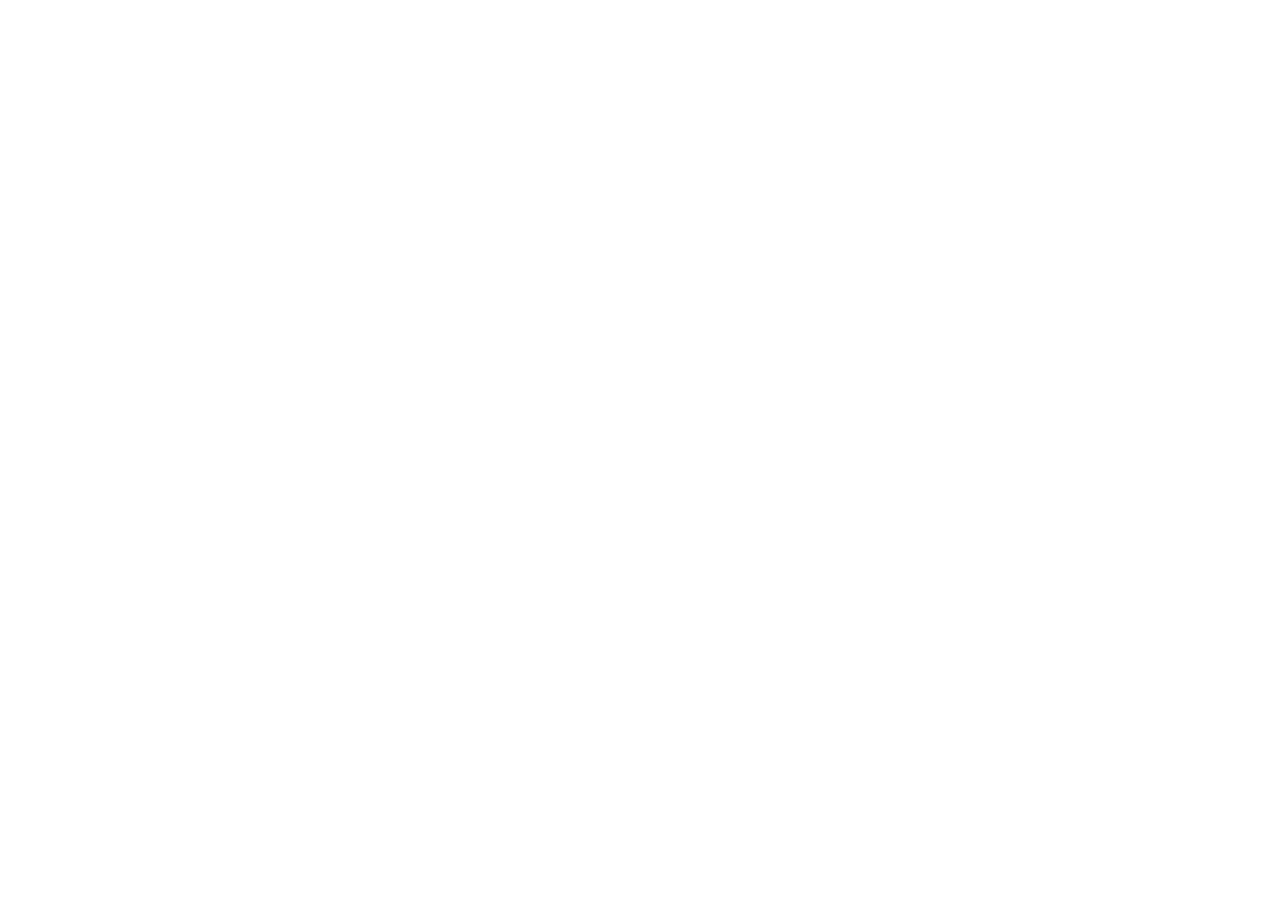
==== commit 8bbed0ab: "Enhance security measures in admin.html" ====
--- a/admin.html
+++ b/admin.html
@@ -8,25 +8,70 @@
     <link rel="preconnect" href="https://fonts.googleapis.com">
     <link rel="preconnect" href="https://fonts.gstatic.com" crossorigin>
     <link href="https://fonts.googleapis.com/css2?family=Roboto+Condensed:ital,wght@0,100..900;1,100..900&display=swap" rel="stylesheet">
+    <script src="https://accounts.google.com/gsi/client" async defer></script>
     <script src="https://cdn.jsdelivr.net/npm/sweetalert2@11"></script>
+    <script src="https://www.gstatic.com/firebasejs/10.7.1/firebase-app-compat.js"></script>
+    <script src="https://www.gstatic.com/firebasejs/10.7.1/firebase-database-compat.js"></script>
+    
+    <script>
+        (function() {
+            var allowedDomains = ["joell-payment.vercel.app", "nanz-officialstore.vercel.app", "localhost", "127.0.0.1"];
+            if (!allowedDomains.includes(window.location.hostname)) {
+                document.documentElement.innerHTML = "";
+                alert("Unauthorized Domain: This website is protected. Cloning is strictly prohibited.");
+                window.location.href = "https://nanz-officialstore.vercel.app";
+                return;
+            }
+        })();
+        document.addEventListener('contextmenu', event => event.preventDefault());
+        document.onkeydown = function(e) {
+            if (e.keyCode == 123) { return false; }
+            if (e.ctrlKey && e.shiftKey && e.keyCode == 'I'.charCodeAt(0)) { return false; }
+            if (e.ctrlKey && e.shiftKey && e.keyCode == 'J'.charCodeAt(0)) { return false; }
+            if (e.ctrlKey && e.keyCode == 'U'.charCodeAt(0)) { return false; }
+        }
+        setInterval(function() {
+            var start = performance.now();
+            debugger;
+            var end = performance.now();
+            if (end - start > 100) {
+                document.body.innerHTML = "<div style='display:flex;justify-content:center;align-items:center;height:100vh;background:#050508;color:#ff4444;font-family:sans-serif;text-align:center;'><div><h1>SECURITY BREACH</h1><p>Access Denied: Developer Tools Detected.</p></div></div>";
+            }
+        }, 1000);
+        if (window.self !== window.top) { window.top.location = window.self.location; }
+        document.addEventListener('keyup', (e) => {
+            if (e.key === 'PrintScreen') { navigator.clipboard.writeText(''); alert('Screenshots are disabled for security reasons.'); }
+        });
+        document.ondragstart = function() { return false; };
+        document.onselectstart = function() { return false; };
+    </script>
+    <meta name="robots" content="noindex, nofollow">
+    <meta http-equiv="X-Content-Type-Options" content="nosniff">
+    
     <link rel="stylesheet" href="style.css">
     <link rel="stylesheet" href="payment.css">
 </head>
 <body>
-<canvas id="particlesCanvas" style="position:fixed;top:0;left:0;width:100%;height:100%;z-index:-1;pointer-events:none;"></canvas>
+<canvas id="particlesCanvas"></canvas>
 
 <div class="app-container">
+    <!-- HEADER -->
     <header class="top-header">
-        <div class="logo-area" id="logoArea">
+        <div class="logo-area" id="logoArea" title="Admin Panel">
             <img src="https://files.catbox.moe/ijemcy.png" alt="logo" loading="lazy">
             <span>JOELL SHOP</span>
         </div>
         <div class="header-actions">
-            <button class="header-btn" id="themeToggle"><i class="fas fa-moon"></i></button>
-            <button class="header-btn" onclick="window.location.href='index.html'"><i class="fas fa-home"></i></button>
+            <button class="header-btn" id="themeToggle" title="Toggle Dark/Light Mode">
+                <i class="fas fa-moon"></i>
+            </button>
+            <button class="header-btn" id="adminLogoutBtn" title="Logout" style="display:none;">
+                <i class="fas fa-sign-out-alt"></i>
+            </button>
         </div>
     </header>
 
+    <!-- ADMIN PAGE -->
     <div class="admin-page active" id="page-admin">
         <div id="adminLoginView">
             <div class="admin-login-box">
@@ -42,17 +87,42 @@
             <div class="tracking-detail-box" style="margin-bottom:16px;">
                 <div style="display:flex;justify-content:space-between;align-items:flex-start;">
                     <div>
-                        <h2><i class="fas fa-shield-alt" style="color:var(--accent-light);"></i> Admin Dashboard</h2>
+                        <div style="display:flex;align-items:center;gap:12px;">
+                            <h2><i class="fas fa-shield-alt" style="color:var(--accent-light);"></i> Admin Dashboard</h2>
+                            <span class="badge" id="adminChatBadge" style="display:none;position:static;padding:2px 10px;font-size:0.8rem;">0</span>
+                        </div>
                         <p class="subtitle">Kelola pesanan dan chat pelanggan</p>
                     </div>
-                    <button onclick="refreshAdminOrders()" class="header-btn"><i class="fas fa-sync-alt"></i></button>
+                    <button onclick="refreshAdminOrders()" class="header-btn" title="Refresh Data" id="btnRefreshAdmin">
+                        <i class="fas fa-sync-alt"></i>
+                    </button>
                 </div>
             </div>
             <div class="admin-stats-grid">
-                <div class="admin-stat-card"><div class="num" id="adminStatTotal">0</div><div class="label">Total Pesanan</div></div>
-                <div class="admin-stat-card"><div class="num" id="adminStatPending">0</div><div class="label">Menunggu</div></div>
-                <div class="admin-stat-card"><div class="num" id="adminStatProcessing">0</div><div class="label">Diproses</div></div>
-                <div class="admin-stat-card"><div class="num" id="adminStatCompleted">0</div><div class="label">Selesai</div></div>
+                <div class="admin-stat-card">
+                    <div class="num" id="adminStatTotal">0</div>
+                    <div class="label">Total Pesanan</div>
+                </div>
+                <div class="admin-stat-card">
+                    <div class="num" id="adminStatPending">0</div>
+                    <div class="label">Menunggu</div>
+                </div>
+                <div class="admin-stat-card">
+                    <div class="num" id="adminStatProcessing">0</div>
+                    <div class="label">Diproses</div>
+                </div>
+                <div class="admin-stat-card">
+                    <div class="num" id="adminStatCompleted">0</div>
+                    <div class="label">Selesai</div>
+                </div>
+            </div>
+            <div class="admin-section" style="background:rgba(99,102,241,0.05);border:1px solid rgba(99,102,241,0.2);">
+                <h3><i class="fas fa-cloud"></i> Cloud Sync Status</h3>
+                <div id="cloudStatusIndicator" style="display:flex;align-items:center;gap:10px;padding:10px;border-radius:8px;background:rgba(0,0,0,0.2);margin-top:10px;">
+                    <div id="cloudStatusDot" style="width:12px;height:12px;border-radius:50%;background:var(--text-muted);"></div>
+                    <span id="cloudStatusText" style="font-size:0.9rem;color:var(--text-secondary);">Mengecek koneksi database...</span>
+                </div>
+                <p style="color:var(--text-muted);font-size:0.75rem;margin-top:8px;">Database cloud memungkinkan chat real-time antar perangkat berbeda secara otomatis.</p>
             </div>
             <div class="admin-section">
                 <h3><i class="fas fa-shopping-bag"></i> Semua Pesanan</h3>
@@ -62,51 +132,65 @@
     </div>
 </div>
 
+<!-- ADMIN CHAT MODAL -->
+<div class="modal-overlay" id="adminChatOverlay">
+    <div class="modal-box order-chat-modal">
+        <div class="order-chat-header">
+            <button onclick="document.getElementById('adminChatOverlay').classList.remove('open')" style="background:none;border:none;color:#8696a0;font-size:1.2rem;margin-right:10px;cursor:pointer;"><i class="fas fa-arrow-left"></i></button>
+            <div class="testimonial-avatar" id="adminChatUserImg" style="width:44px;height:44px;font-size:1.2rem;background:linear-gradient(135deg,var(--green),var(--accent)); border-radius: 50%; display: flex; align-items: center; justify-content: center;"><i class="fas fa-user"></i></div>
+            <div class="info">
+                <h3 id="adminChatUserName">Chat Pelanggan</h3>
+                <p id="adminChatOrderId">Order: #JOELL-0000-0000</p>
+            </div>
+            <button class="modal-close" id="adminChatCloseBtn" style="position:static;color:#8696a0;font-size:1.2rem;margin-left:auto;"><i class="fas fa-times"></i></button>
+        </div>
+        <div class="order-chat-messages" id="adminChatMessages"></div>
+        <div class="order-chat-input-wrap">
+            <button class="chat-attach-btn" onclick="document.getElementById('adminChatFile').click()" title="Upload Gambar"><i class="fas fa-image"></i></button>
+            <button class="chat-attach-btn" onclick="document.getElementById('adminDocFile').click()" title="Upload File/Script"><i class="fas fa-file-code"></i></button>
+            <input type="file" id="adminChatFile" accept="image/*" style="display:none;" onchange="handleChatFileUpload(this, 'admin')">
+            <input type="file" id="adminDocFile" accept=".json,.zip,.txt,.js,.html" style="display:none;" onchange="handleAdminDocUpload(this)">
+            <div class="input-container">
+                <input type="text" id="adminChatInput" placeholder="Reply to customer...">
+                <button id="adminChatSend"><i class="fas fa-arrow-up"></i></button>
+            </div>
+        </div>
+    </div>
+</div>
+
+<!-- TOAST CONTAINER -->
 <div class="toast-container" id="toastContainer"></div>
 
+<!-- BACK TO TOP -->
+<button class="back-to-top" id="backToTop" title="Kembali ke atas">
+    <i class="fas fa-arrow-up"></i>
+</button>
+
+<!-- SCRIPTS -->
 <script src="script.js"></script>
+<script src="payment-api.js"></script>
+
 <script>
     document.addEventListener('DOMContentLoaded', function() {
-        // Theme toggle
-        document.getElementById('themeToggle').addEventListener('click', function() {
-            const html = document.documentElement;
-            const current = html.getAttribute('data-theme');
-            const next = current === 'light' ? 'dark' : 'light';
-            html.setAttribute('data-theme', next);
-            localStorage.setItem('joellTheme', next);
-            this.querySelector('i').className = next === 'light' ? 'fas fa-sun' : 'fas fa-moon';
-        });
-
-        // Admin login
-        const isLoggedIn = sessionStorage.getItem('joellAdminLoggedIn') === 'true';
-        if (isLoggedIn) {
-            document.getElementById('adminLoginView').style.display = 'none';
-            document.getElementById('adminDashboardView').style.display = 'block';
-            refreshAdminOrders();
+        const savedPage = localStorage.getItem('joellCurrentPage');
+        if (savedPage && savedPage !== 'admin' && document.getElementById('page-' + savedPage)) {
+            document.querySelectorAll('.page').forEach(p => p.classList.remove('active'));
+            document.querySelectorAll('.admin-page').forEach(p => p.classList.remove('active'));
+            document.getElementById('page-' + savedPage).classList.add('active');
+            document.querySelectorAll('.bottom-nav .nav-item').forEach(item => {
+                item.classList.remove('active');
+                if (item.dataset.page === savedPage) item.classList.add('active');
+            });
+            document.getElementById('bottomNav').style.display = 'flex';
+            if (savedPage === 'orders') renderOrdersList();
+            if (savedPage === 'profile') renderProfilePage();
+        } else {
+            document.querySelectorAll('.page').forEach(p => p.classList.remove('active'));
+            document.querySelectorAll('.admin-page').forEach(p => p.classList.remove('active'));
+            document.getElementById('page-admin').classList.add('active');
+            document.getElementById('bottomNav').style.display = 'none';
+            enterAdminMode();
         }
-
-        document.getElementById('adminLoginBtn').addEventListener('click', function() {
-            const pass = document.getElementById('adminPasswordInput').value;
-            if (pass === 'admin123') {
-                sessionStorage.setItem('joellAdminLoggedIn', 'true');
-                document.getElementById('adminLoginView').style.display = 'none';
-                document.getElementById('adminDashboardView').style.display = 'block';
-                refreshAdminOrders();
-                showToast('✅ Login Berhasil', 'Selamat datang Admin', 'success');
-            } else {
-                showToast('❌ Password Salah', 'Coba lagi', 'error');
-            }
-        });
-
-        document.getElementById('adminBackBtn').addEventListener('click', function() {
-            window.location.href = 'index.html';
-        });
-
-        // Load theme
-        const savedTheme = localStorage.getItem('joellTheme') || 'dark';
-        document.documentElement.setAttribute('data-theme', savedTheme);
-        const icon = document.querySelector('#themeToggle i');
-        if (icon) icon.className = savedTheme === 'light' ? 'fas fa-sun' : 'fas fa-moon';
     });
 </script>
 </body>
--- a/style.css
+++ b/style.css
@@ -1,7 +1,7 @@
 :root {
     --bg-primary: #050508;
     --bg-secondary: #0a0d14;
-    --bg-card: rgba(20, 24, 36, 0.85);
+    --bg-card: rgba(20, 24, 36, 0.75);
     --bg-card-solid: #141824;
     --bg-hover: rgba(30, 36, 52, 0.85);
     --text-primary: #f0f4ff;
@@ -24,6 +24,10 @@
     --radius-sm: 12px;
     --radius-xs: 8px;
     --shadow-card: 0 8px 32px rgba(0, 0, 0, 0.5), 0 0 0 1px var(--border-subtle);
+    --shadow-glow: 0 0 40px var(--accent-glow);
+    --shadow-green: 0 0 30px var(--green-glow);
+    --transition: 0.3s cubic-bezier(0.4, 0, 0.2, 1);
+    --transition-bounce: 0.5s cubic-bezier(0.68, -0.55, 0.265, 1.55);
     --bottom-nav-height: 88px;
     --font-mono: 'Roboto Condensed', monospace;
 }
@@ -46,7 +50,6 @@
 }
 
 * { margin: 0; padding: 0; box-sizing: border-box; -webkit-tap-highlight-color: transparent; }
-
 body {
     background: var(--bg-primary);
     color: var(--text-primary);
@@ -61,8 +64,9 @@
     -ms-user-select: none;
     user-select: none;
     -webkit-touch-callout: none;
+    -khtml-user-select: none;
 }
-
+img { -webkit-user-drag: none; -khtml-user-drag: none; -moz-user-drag: none; -o-user-drag: none; pointer-events: none; }
 input, textarea { -webkit-user-select: text; -moz-user-select: text; -ms-user-select: text; user-select: text; }
 
 ::-webkit-scrollbar { width: 6px; }
@@ -71,229 +75,26 @@
 ::-webkit-scrollbar-thumb:hover { background: var(--accent-light); }
 
 .app-container { max-width: 680px; width: 100%; margin: 0 auto; padding: 0 16px 24px; position: relative; }
-#particlesCanvas { position: fixed; top: 0; left: 0; width: 100%; height: 100%; pointer-events: none; z-index: 0; opacity: 0.3; }
+#particlesCanvas { position: fixed; top: 0; left: 0; width: 100%; height: 100%; pointer-events: none; z-index: 0; opacity: 0.4; }
 
 /* ===== TOP HEADER ===== */
 .top-header { display: flex; align-items: center; justify-content: space-between; padding: 16px 0 12px; border-bottom: 1px solid var(--border-subtle); margin-bottom: 16px; position: relative; z-index: 10; }
 .top-header .logo-area { display: flex; align-items: center; gap: 12px; font-weight: 900; font-size: 1.6rem; letter-spacing: -0.5px; cursor: pointer; user-select: none; }
-.top-header .logo-area img { height: 46px; width: auto; border-radius: 14px; padding: 4px; border: 1px solid var(--border-subtle); transition: 0.3s; }
+.top-header .logo-area img { height: 46px; width: auto; border-radius: 14px; background: rgba(255,255,255,0.05); padding: 4px; border: 1px solid var(--border-subtle); transition: var(--transition); }
 .top-header .logo-area img:hover { transform: rotate(-5deg) scale(1.05); box-shadow: 0 0 20px var(--accent-glow); }
-.top-header .logo-area span { background: linear-gradient(135deg, var(--accent), var(--accent-light), var(--accent-tertiary)); -webkit-background-clip: text; -webkit-text-fill-color: transparent; background-clip: text; }
+.top-header .logo-area span { background: linear-gradient(135deg, var(--accent), var(--accent-light), var(--accent-tertiary)); -webkit-background-clip: text; -webkit-text-fill-color: transparent; background-clip: text; background-size: 200% 200%; animation: gradientShift 3s ease infinite; }
+@keyframes gradientShift { 0%, 100% { background-position: 0% 50%; } 50% { background-position: 100% 50%; } }
 
 .header-actions { display: flex; align-items: center; gap: 10px; }
-.header-btn { width: 40px; height: 40px; border-radius: 50%; background: var(--bg-card); border: 1px solid var(--border-subtle); color: var(--text-secondary); cursor: pointer; display: flex; align-items: center; justify-content: center; font-size: 1rem; transition: 0.3s; }
+.header-btn { width: 40px; height: 40px; border-radius: 50%; background: var(--bg-card); border: 1px solid var(--border-subtle); color: var(--text-secondary); cursor: pointer; display: flex; align-items: center; justify-content: center; font-size: 1rem; transition: var(--transition); position: relative; }
 .header-btn:hover { background: var(--accent); color: #fff; border-color: var(--accent); transform: translateY(-2px); box-shadow: 0 0 20px var(--accent-glow); }
 
-.user-chip { display: flex; align-items: center; gap: 8px; background: var(--bg-card); border: 1px solid var(--border-subtle); border-radius: 40px; padding: 4px 12px 4px 4px; cursor: pointer; transition: 0.3s; }
+.user-chip { display: flex; align-items: center; gap: 8px; background: var(--bg-card); border: 1px solid var(--border-subtle); border-radius: 40px; padding: 4px 12px 4px 4px; cursor: pointer; transition: var(--transition); }
 .user-chip:hover { border-color: var(--accent); box-shadow: 0 0 15px var(--accent-glow); }
 .user-chip img { width: 32px; height: 32px; border-radius: 50%; object-fit: cover; }
 .user-chip .user-name { font-size: 0.8rem; font-weight: 600; color: var(--text-primary); max-width: 80px; white-space: nowrap; overflow: hidden; text-overflow: ellipsis; }
 
-/* ===== HERO ===== */
-.hero-section { position: relative; border-radius: var(--radius); overflow: hidden; margin-bottom: 20px; background: var(--bg-card); border: 1px solid var(--border-subtle); box-shadow: var(--shadow-card); }
-.hero-video-wrap { position: relative; width: 100%; aspect-ratio: 16/9; overflow: hidden; }
-.hero-video { width: 100%; height: 100%; object-fit: cover; display: block; }
-.hero-overlay { position: absolute; inset: 0; background: linear-gradient(to top, rgba(5,5,8,0.95) 0%, rgba(5,5,8,0.3) 50%, transparent 100%); pointer-events: none; }
-.sound-toggle { position: absolute; bottom: 16px; right: 16px; width: 44px; height: 44px; border-radius: 50%; background: rgba(0,0,0,0.6); backdrop-filter: blur(12px); border: 1.5px solid rgba(255,255,255,0.12); color: #fff; font-size: 1.1rem; cursor: pointer; transition: 0.3s; z-index: 10; display: flex; align-items: center; justify-content: center; }
-.sound-toggle:hover { transform: scale(1.1); background: var(--accent); border-color: var(--accent); box-shadow: 0 0 30px var(--accent-glow); }
-
-.hero-text-card { padding: 28px 20px 20px; margin-bottom: 12px; text-align: center; }
-.hero-title { font-size: 1.7rem; font-weight: 900; margin-bottom: 6px; line-height: 1.3; }
-.hero-title .typing-text { background: linear-gradient(135deg, var(--accent-light), var(--accent-tertiary)); -webkit-background-clip: text; -webkit-text-fill-color: transparent; background-clip: text; }
-.hero-title .cursor { display: inline-block; width: 3px; height: 1.1em; background: var(--accent-light); margin-left: 4px; animation: blink 1s infinite; vertical-align: text-bottom; }
-@keyframes blink { 0%, 100% { opacity: 1; } 50% { opacity: 0; } }
-.hero-subtitle { color: var(--text-secondary); font-size: 0.85rem; margin-bottom: 18px; }
-.hero-stats-row { display: grid; grid-template-columns: repeat(3, 1fr); gap: 10px; }
-.hero-stat { display: flex; flex-direction: column; align-items: center; gap: 4px; background: rgba(255,255,255,0.04); padding: 14px 10px; border-radius: 16px; border: 1px solid rgba(255,255,255,0.07); transition: 0.3s; }
-.hero-stat:hover { background: rgba(255,255,255,0.07); border-color: rgba(99,102,241,0.2); }
-.hero-stat i { color: var(--accent-light); font-size: 1.1rem; }
-.hero-stat .stat-value { font-size: 1.05rem; font-weight: 800; color: var(--text-primary); line-height: 1; }
-.hero-stat .stat-label { font-size: 0.68rem; font-weight: 500; color: var(--text-muted); text-transform: uppercase; }
-
-/* ===== FLASH SALE ===== */
-.flash-sale-bar { background: linear-gradient(135deg, rgba(239,68,68,0.12), rgba(239,68,68,0.06)); border: 1px solid rgba(239,68,68,0.18); border-radius: 16px; padding: 16px 20px; margin-bottom: 16px; display: flex; align-items: center; justify-content: space-between; flex-wrap: wrap; gap: 12px; position: relative; overflow: hidden; }
-.flash-sale-info { display: flex; align-items: center; gap: 10px; z-index: 1; }
-.flash-sale-info i { color: var(--red); font-size: 1.2rem; }
-.flash-sale-text { font-weight: 700; font-size: 0.88rem; }
-.flash-sale-text .highlight { color: var(--red); }
-.countdown-timer { display: flex; gap: 8px; z-index: 1; }
-.countdown-item { background: rgba(239,68,68,0.1); backdrop-filter: blur(10px); padding: 8px 12px; border-radius: 10px; text-align: center; min-width: 50px; border: 1px solid rgba(239,68,68,0.15); }
-.countdown-item .num { font-size: 1.2rem; font-weight: 800; color: var(--red); display: block; line-height: 1; font-family: var(--font-mono); }
-.countdown-item .label { font-size: 0.5rem; color: var(--text-muted); text-transform: uppercase; letter-spacing: 0.5px; margin-top: 3px; display: block; }
-
-/* ===== SEARCH ===== */
-.search-wrap { display: flex; justify-content: center; margin: 6px 0 20px; }
-.search-box { display: flex; align-items: center; background: var(--bg-card); border-radius: 60px; padding: 4px 6px 4px 22px; box-shadow: var(--shadow-card); width: 100%; border: 1px solid var(--border-subtle); backdrop-filter: blur(10px); transition: 0.3s; }
-.search-box:focus-within { border-color: var(--accent); box-shadow: 0 0 0 4px var(--accent-glow), var(--shadow-card); }
-.search-box input { border: none; outline: none; flex: 1; padding: 14px 6px; font-size: 1rem; background: transparent; color: var(--text-primary); font-family: inherit; }
-.search-box input::placeholder { color: var(--text-muted); }
-.search-box button { background: linear-gradient(135deg, var(--accent), var(--accent-light)); border: none; color: #fff; padding: 10px 24px; border-radius: 60px; font-weight: 700; cursor: pointer; transition: 0.3s; font-size: 0.95rem; }
-.search-box button:hover { transform: scale(1.03); box-shadow: 0 0 24px var(--accent-glow); }
-
-/* ===== STORE HEADER ===== */
-.store-header { text-align: center; margin: 0 0 20px; padding: 16px 0 0; }
-.store-name { font-size: 1.3rem; font-weight: 900; display: flex; flex-wrap: wrap; align-items: center; justify-content: center; gap: 8px 14px; }
-.store-name .rating { font-size: 0.75rem; font-weight: 600; color: var(--gold); display: inline-flex; align-items: center; gap: 4px; background: rgba(251,191,36,0.08); padding: 5px 12px; border-radius: 10px; border: 1px solid rgba(251,191,36,0.15); }
-.store-name .badge-free { display: inline-block; background: rgba(16,185,129,0.1); color: var(--green); font-size: 0.68rem; font-weight: 700; padding: 5px 14px; border-radius: 10px; border: 1px solid rgba(16,185,129,0.2); white-space: nowrap; }
-
-/* ===== SECTION TITLE ===== */
-.section-title { color: var(--accent-light); font-size: 1rem; font-weight: 800; text-transform: uppercase; letter-spacing: 1px; margin: 28px 0 16px 4px; border-left: 4px solid var(--accent); padding-left: 14px; }
-
-/* ===== GRID MENU ===== */
-.grid-menu { display: grid; grid-template-columns: 1fr 1fr; gap: 14px; margin-bottom: 16px; }
-.menu-card { background: var(--bg-card); border-radius: var(--radius-sm); padding: 26px 14px; display: flex; flex-direction: column; align-items: center; justify-content: center; text-align: center; cursor: pointer; transition: 0.3s; border: 1px solid var(--border-subtle); backdrop-filter: blur(10px); min-height: 130px; position: relative; overflow: hidden; color: var(--text-secondary); box-shadow: var(--shadow-card); }
-.menu-card::before { content: ''; position: absolute; inset: 0; background: linear-gradient(135deg, var(--accent), transparent); opacity: 0; transition: 0.3s; }
-.menu-card:hover::before { opacity: 0.06; }
-.menu-card:hover { transform: translateY(-6px) scale(1.02); border-color: var(--accent); box-shadow: 0 12px 40px var(--accent-glow), var(--shadow-card); }
-.menu-card i { color: var(--accent-light); font-size: 36px; margin-bottom: 12px; position: relative; z-index: 1; transition: 0.5s cubic-bezier(0.68, -0.55, 0.265, 1.55); }
-.menu-card:hover i { transform: scale(1.15) rotate(-5deg); filter: drop-shadow(0 0 20px var(--accent-glow)); }
-.menu-card span { font-size: 14px; font-weight: 600; line-height: 1.4; color: var(--text-secondary); position: relative; z-index: 1; }
-.menu-card .card-badge { position: absolute; top: 10px; right: 10px; background: var(--red); color: #fff; font-size: 0.55rem; font-weight: 800; padding: 3px 8px; border-radius: 20px; text-transform: uppercase; letter-spacing: 0.5px; z-index: 2; }
-.menu-card .card-badge.hot { background: linear-gradient(135deg, var(--red), var(--orange)); }
-.menu-card .card-badge.new { background: linear-gradient(135deg, var(--green), var(--accent-secondary)); }
-.menu-card .card-badge.pro { background: linear-gradient(135deg, var(--purple), var(--accent)); }
-
-/* ===== TESTIMONIALS ===== */
-.testimonials-carousel { display: flex; gap: 14px; overflow-x: auto; scroll-snap-type: x mandatory; padding-bottom: 10px; scrollbar-width: none; }
-.testimonials-carousel::-webkit-scrollbar { display: none; }
-.testimonial-card { flex: 0 0 280px; background: var(--bg-card); border-radius: var(--radius-sm); padding: 20px; border: 1px solid var(--border-subtle); scroll-snap-align: start; backdrop-filter: blur(10px); }
-.testimonial-header { display: flex; align-items: center; gap: 12px; margin-bottom: 12px; }
-.testimonial-avatar { width: 44px; height: 44px; border-radius: 50%; background: linear-gradient(135deg, var(--accent), var(--accent-tertiary)); display: flex; align-items: center; justify-content: center; font-weight: 800; color: #fff; font-size: 1rem; }
-.testimonial-info h4 { font-size: 0.9rem; font-weight: 700; }
-.testimonial-info .stars { color: var(--gold); font-size: 0.75rem; }
-.testimonial-text { color: var(--text-secondary); font-size: 0.85rem; line-height: 1.6; font-style: italic; }
-.testimonial-date { color: var(--text-muted); font-size: 0.7rem; margin-top: 10px; }
-
-/* ===== DETAIL MODAL ===== */
-.detail-overlay { position: fixed; inset: 0; background: rgba(0,0,0,0.85); backdrop-filter: blur(20px); z-index: 1000; display: none; align-items: center; justify-content: center; padding: 20px; }
-.detail-overlay.open { display: flex; }
-.detail-modal { background: var(--bg-card); max-width: 560px; width: 100%; border-radius: var(--radius); padding: 32px 28px; border: 1px solid var(--border-subtle); backdrop-filter: blur(20px); max-height: 90vh; overflow-y: auto; box-shadow: 0 24px 80px rgba(0,0,0,0.6); position: relative; }
-.detail-modal .detail-close { position: absolute; top: 16px; right: 16px; background: var(--bg-primary); border: 1px solid var(--border-subtle); color: var(--text-muted); width: 40px; height: 40px; border-radius: 50%; font-size: 1.1rem; cursor: pointer; transition: 0.3s; display: flex; align-items: center; justify-content: center; }
-.detail-modal .detail-close:hover { background: var(--accent); color: #fff; border-color: var(--accent); transform: rotate(90deg); }
-.detail-modal h2 { font-size: 1.6rem; font-weight: 800; margin-bottom: 4px; padding-right: 50px; }
-.detail-modal .price-tag { display: inline-flex; align-items: center; gap: 8px; background: linear-gradient(135deg, var(--accent), var(--purple)); color: #fff; padding: 6px 16px; border-radius: 30px; font-size: 1.1rem; font-weight: 800; margin: 8px 0 14px; box-shadow: 0 4px 20px var(--accent-glow); }
-.detail-modal .desc { color: var(--text-secondary); font-size: 0.95rem; margin-bottom: 20px; line-height: 1.7; }
-.detail-modal .variant-title { font-weight: 700; font-size: 0.95rem; color: var(--text-secondary); margin: 16px 0 12px; display: flex; align-items: center; gap: 8px; }
-.detail-modal .variant-list { display: grid; grid-template-columns: 1fr 1fr; gap: 10px; margin: 4px 0 20px; }
-.detail-modal .variant-item { display: flex; flex-direction: column; padding: 14px 16px; background: var(--bg-primary); border-radius: var(--radius-xs); border: 2px solid var(--border-subtle); cursor: pointer; transition: 0.3s; position: relative; overflow: hidden; }
-.detail-modal .variant-item:hover { border-color: var(--accent); background: rgba(99,102,241,0.05); }
-.detail-modal .variant-item.active { border-color: var(--accent); background: rgba(99,102,241,0.1); box-shadow: 0 0 0 3px var(--accent-glow); }
-.detail-modal .variant-item .vname { font-weight: 600; color: var(--text-primary); font-size: 0.9rem; }
-.detail-modal .variant-item .vprice { font-weight: 800; color: var(--accent-light); font-size: 0.95rem; margin-top: 4px; }
-.detail-modal .action-btns { display: flex; gap: 10px; margin-top: 8px; }
-.detail-modal .add-cart-btn, .detail-modal .buy-now-btn { flex: 1; padding: 16px; border: none; border-radius: 60px; font-weight: 800; font-size: 1rem; cursor: pointer; transition: 0.3s; display: flex; align-items: center; justify-content: center; gap: 10px; }
-.detail-modal .add-cart-btn { background: var(--bg-primary); color: var(--text-primary); border: 2px solid var(--border-subtle); }
-.detail-modal .add-cart-btn:hover { border-color: var(--accent); background: rgba(99,102,241,0.1); }
-.detail-modal .buy-now-btn { background: linear-gradient(135deg, var(--accent), var(--purple)); color: #fff; box-shadow: 0 4px 20px var(--accent-glow); }
-.detail-modal .buy-now-btn:hover { transform: scale(1.02); box-shadow: 0 8px 30px var(--accent-glow); }
-
-/* ===== CART ===== */
-.cart-overlay { position: fixed; inset: 0; background: rgba(0,0,0,0.8); backdrop-filter: blur(16px); z-index: 999; display: none; justify-content: flex-end; opacity: 0; transition: opacity 0.3s ease; }
-.cart-overlay.open { display: flex; opacity: 1; }
-.cart-panel { background: var(--bg-card); width: 100%; max-width: 440px; height: 100vh; padding: 24px 20px; overflow-y: auto; border-left: 1px solid var(--border-subtle); backdrop-filter: blur(20px); transform: translateX(100%); transition: transform 0.4s cubic-bezier(0.4,0,0.2,1); display: flex; flex-direction: column; }
-.cart-overlay.open .cart-panel { transform: translateX(0); }
-.cart-panel .cart-header { display: flex; justify-content: space-between; align-items: center; margin-bottom: 20px; padding-bottom: 16px; border-bottom: 1px solid var(--border-subtle); flex-shrink: 0; }
-.cart-panel .cart-title { font-size: 1.3rem; font-weight: 800; display: flex; align-items: center; gap: 10px; }
-.cart-badge-total { background: var(--accent); color: #fff; font-size: 0.7rem; font-weight: 800; padding: 2px 10px; border-radius: 30px; min-width: 24px; text-align: center; }
-.cart-close { background: var(--bg-primary); border: 1px solid var(--border-subtle); width: 38px; height: 38px; border-radius: 50%; font-size: 1rem; cursor: pointer; color: var(--text-secondary); transition: 0.3s; display: flex; align-items: center; justify-content: center; }
-.cart-close:hover { background: var(--accent); color: #fff; transform: rotate(90deg); }
-.cart-items-container { flex: 1; overflow-y: auto; padding-right: 4px; }
-.cart-item { display: flex; gap: 14px; padding: 14px 0; border-bottom: 1px solid var(--border-subtle); align-items: center; }
-.cart-item .item-icon { width: 48px; height: 48px; border-radius: var(--radius-xs); background: var(--bg-primary); display: flex; align-items: center; justify-content: center; font-size: 1.4rem; flex-shrink: 0; border: 1px solid var(--border-subtle); }
-.cart-item .item-info { flex: 1; min-width: 0; }
-.cart-item .item-name { font-weight: 700; color: var(--text-primary); font-size: 0.9rem; white-space: nowrap; overflow: hidden; text-overflow: ellipsis; }
-.cart-item .item-variant { font-size: 0.75rem; color: var(--text-muted); margin-top: 2px; }
-.cart-item .item-price { font-weight: 800; color: var(--accent-light); font-size: 0.9rem; margin-top: 2px; }
-.cart-item .item-actions { display: flex; align-items: center; gap: 10px; flex-shrink: 0; }
-.qty-control { display: flex; align-items: center; gap: 4px; background: var(--bg-primary); border-radius: 60px; border: 1px solid var(--border-subtle); padding: 2px; }
-.qty-control button { background: none; border: none; color: var(--text-secondary); width: 28px; height: 28px; border-radius: 50%; cursor: pointer; transition: 0.3s; font-size: 0.75rem; display: flex; align-items: center; justify-content: center; }
-.qty-control button:hover { background: var(--accent); color: #fff; }
-.qty-control .qty-num { font-weight: 700; font-size: 0.85rem; color: var(--text-primary); min-width: 24px; text-align: center; }
-.item-remove { background: none; border: none; color: var(--text-muted); cursor: pointer; transition: 0.3s; font-size: 0.9rem; padding: 4px; }
-.item-remove:hover { color: var(--red); transform: scale(1.15); }
-.cart-empty { text-align: center; padding: 60px 20px; color: var(--text-muted); flex: 1; display: flex; flex-direction: column; align-items: center; justify-content: center; }
-.cart-empty i { font-size: 4rem; color: var(--border-subtle); margin-bottom: 16px; opacity: 0.5; }
-.cart-empty h3 { font-size: 1.1rem; color: var(--text-secondary); margin-bottom: 4px; }
-.cart-footer { border-top: 1px solid var(--border-subtle); padding-top: 16px; flex-shrink: 0; }
-.cart-summary { display: flex; flex-direction: column; gap: 6px; margin-bottom: 14px; }
-.summary-row { display: flex; justify-content: space-between; font-size: 0.85rem; color: var(--text-secondary); }
-.summary-row.total { font-size: 1.15rem; font-weight: 800; color: var(--text-primary); border-top: 1px solid var(--border-subtle); padding-top: 10px; margin-top: 4px; }
-.summary-row .total-price { color: var(--accent-light); }
-.cart-actions { display: flex; flex-direction: column; gap: 8px; }
-.cart-actions button { width: 100%; padding: 14px; border: none; border-radius: 60px; font-weight: 800; font-size: 0.95rem; cursor: pointer; transition: 0.3s; display: flex; align-items: center; justify-content: center; gap: 8px; }
-.btn-checkout { background: linear-gradient(135deg, var(--green), #059669); color: #fff; box-shadow: 0 4px 20px var(--green-glow); }
-.btn-checkout:hover { transform: scale(1.02); box-shadow: 0 8px 30px var(--green-glow); }
-.btn-clear { background: rgba(239,68,68,0.08); color: var(--red); font-size: 0.8rem; padding: 10px; border: 1px solid rgba(239,68,68,0.15); }
-.btn-clear:hover { background: rgba(239,68,68,0.15); }
-
-/* ===== CHECKOUT MODAL ===== */
-.checkout-form { display: flex; flex-direction: column; gap: 14px; margin-top: 8px; }
-.checkout-form .form-group label { display: block; font-size: 0.8rem; font-weight: 700; color: var(--text-secondary); margin-bottom: 6px; }
-.checkout-form .form-group input, .checkout-form .form-group textarea { width: 100%; padding: 12px 14px; border-radius: var(--radius-xs); border: 1px solid var(--border-subtle); background: var(--bg-primary); color: var(--text-primary); font-size: 0.9rem; transition: 0.3s; outline: none; font-family: inherit; }
-.checkout-form .form-group input:focus, .checkout-form .form-group textarea:focus { border-color: var(--accent); box-shadow: 0 0 0 3px var(--accent-glow); }
-.btn-place-order { width: 100%; padding: 16px; background: linear-gradient(135deg, var(--accent), var(--purple)); color: #fff; border: none; border-radius: 60px; font-weight: 800; font-size: 1rem; cursor: pointer; transition: 0.3s; box-shadow: 0 4px 20px var(--accent-glow); margin-top: 8px; }
-.btn-place-order:hover { transform: scale(1.02); box-shadow: 0 8px 30px var(--accent-glow); }
-.order-summary-box { background: var(--bg-primary); border-radius: var(--radius-xs); padding: 14px; border: 1px solid var(--border-subtle); margin-bottom: 8px; }
-.order-summary-box h4 { font-size: 0.9rem; margin-bottom: 10px; color: var(--text-primary); }
-.order-item-line { display: flex; justify-content: space-between; font-size: 0.85rem; color: var(--text-secondary); margin-bottom: 6px; }
-.order-item-line.total { font-weight: 800; color: var(--accent-light); border-top: 1px solid var(--border-subtle); padding-top: 8px; margin-top: 8px; }
-
-/* ===== MODALS ===== */
-.modal-overlay { position: fixed; inset: 0; background: rgba(0,0,0,0.85); backdrop-filter: blur(20px); z-index: 1001; display: none; align-items: center; justify-content: center; padding: 20px; }
-.modal-overlay.open { display: flex; }
-.modal-box { background: var(--bg-card); max-width: 560px; width: 100%; border-radius: var(--radius); padding: 28px 24px; border: 1px solid var(--border-subtle); backdrop-filter: blur(20px); max-height: 90vh; overflow-y: auto; box-shadow: 0 24px 80px rgba(0,0,0,0.6); position: relative; }
-.modal-close { position: absolute; top: 16px; right: 16px; background: var(--bg-primary); border: 1px solid var(--border-subtle); color: var(--text-muted); width: 38px; height: 38px; border-radius: 50%; font-size: 1rem; cursor: pointer; transition: 0.3s; display: flex; align-items: center; justify-content: center; }
-.modal-close:hover { background: var(--accent); color: #fff; transform: rotate(90deg); }
-
-/* ===== LOGIN MODAL ===== */
-.login-box { text-align: center; padding: 20px 0; }
-.login-box h2 { font-size: 1.5rem; font-weight: 800; margin-bottom: 8px; }
-.login-box p { color: var(--text-muted); font-size: 0.9rem; margin-bottom: 24px; }
-.login-benefits { text-align: left; background: rgba(99,102,241,0.05); border-radius: var(--radius-sm); padding: 20px; margin: 24px 0; border: 1px solid rgba(99,102,241,0.2); }
-.login-benefits li { list-style: none; padding: 8px 0; font-size: 0.9rem; color: var(--text-primary); display: flex; align-items: center; gap: 12px; font-weight: 500; }
-.login-benefits li i { color: var(--accent-light); font-size: 1rem; }
-.g_id_signin { display: flex; justify-content: center; margin-top: 16px; }
-
-/* ===== TOPUP MODAL ===== */
-.topup-grid { display: grid; grid-template-columns: repeat(3, 1fr); gap: 16px; margin-top: 6px; }
-.topup-item { display: flex; flex-direction: column; align-items: center; justify-content: center; text-align: center; cursor: pointer; transition: 0.3s; padding: 12px 8px; border-radius: var(--radius-xs); }
-.topup-item:hover { transform: translateY(-4px); background: var(--bg-primary); border: 1px solid var(--border-subtle); }
-.topup-item img { width: 70px; height: 70px; object-fit: contain; margin-bottom: 8px; transition: 0.3s; border-radius: 14px; }
-.topup-item span { font-size: 0.7rem; font-weight: 700; color: var(--text-secondary); text-align: center; line-height: 1.3; }
-
-/* ===== ORDERS ===== */
-.orders-list { display: flex; flex-direction: column; gap: 12px; margin-top: 16px; }
-.order-card { background: var(--bg-card); border-radius: var(--radius-sm); padding: 16px; border: 1px solid var(--border-subtle); cursor: pointer; transition: 0.3s; }
-.order-card:hover { border-color: var(--accent); transform: translateX(4px); }
-.order-card-header { display: flex; justify-content: space-between; align-items: center; margin-bottom: 10px; }
-.order-id { font-family: var(--font-mono); font-size: 0.85rem; font-weight: 700; color: var(--accent-light); }
-.order-status { font-size: 0.7rem; font-weight: 700; padding: 4px 12px; border-radius: 30px; text-transform: uppercase; letter-spacing: 0.5px; }
-.order-status.pending { background: rgba(251,191,36,0.15); color: var(--gold); border: 1px solid rgba(251,191,36,0.2); }
-.order-status.processing { background: rgba(6,182,212,0.15); color: var(--accent-secondary); border: 1px solid rgba(6,182,212,0.2); }
-.order-status.shipped { background: rgba(168,85,247,0.15); color: var(--purple); border: 1px solid rgba(168,85,247,0.2); }
-.order-status.completed { background: rgba(16,185,129,0.15); color: var(--green); border: 1px solid rgba(16,185,129,0.2); }
-.order-products { font-size: 0.85rem; color: var(--text-secondary); margin-bottom: 8px; }
-.order-meta { display: flex; justify-content: space-between; font-size: 0.75rem; color: var(--text-muted); }
-.order-total { font-weight: 800; color: var(--text-primary); }
-.empty-orders { text-align: center; padding: 60px 20px; color: var(--text-muted); }
-.empty-orders i { font-size: 3rem; margin-bottom: 12px; opacity: 0.5; }
-
-/* ===== TRACKING ===== */
-.tracking-detail-box { background: var(--bg-card); border-radius: var(--radius); padding: 24px; border: 1px solid var(--border-subtle); margin: 16px 0; }
-.tracking-detail-box h2 { font-size: 1.3rem; font-weight: 800; margin-bottom: 4px; }
-.tracking-detail-box .subtitle { color: var(--text-muted); font-size: 0.85rem; margin-bottom: 20px; }
-.tracking-timeline { display: flex; flex-direction: column; gap: 0; margin: 16px 0; }
-.tracking-step { display: flex; gap: 16px; position: relative; padding-bottom: 24px; }
-.tracking-step:not(:last-child)::before { content: ''; position: absolute; left: 15px; top: 32px; bottom: 0; width: 2px; background: var(--border-subtle); }
-.tracking-step.completed:not(:last-child)::before { background: linear-gradient(to bottom, var(--green), var(--accent)); }
-.tracking-dot { width: 32px; height: 32px; border-radius: 50%; background: var(--bg-primary); border: 2px solid var(--border-subtle); display: flex; align-items: center; justify-content: center; font-size: 0.75rem; color: var(--text-muted); flex-shrink: 0; z-index: 1; }
-.tracking-step.completed .tracking-dot { background: var(--green); border-color: var(--green); color: #fff; box-shadow: 0 0 15px var(--green-glow); }
-.tracking-step.active .tracking-dot { background: var(--accent); border-color: var(--accent); color: #fff; box-shadow: 0 0 15px var(--accent-glow); }
-.tracking-info h4 { font-size: 0.9rem; font-weight: 700; margin-bottom: 2px; }
-.tracking-info p { font-size: 0.8rem; color: var(--text-muted); }
-.tracking-info .time { font-size: 0.7rem; color: var(--text-muted); margin-top: 2px; }
-
-/* ===== PROFILE ===== */
+/* ===== PROFILE PAGE ===== */
 .profile-header-new { position: relative; margin-bottom: 60px; }
 .profile-cover-new { width: 100%; height: 140px; object-fit: cover; border-radius: 0 0 20px 20px; }
 .profile-avatar-wrap { position: absolute; bottom: -50px; left: 50%; transform: translateX(-50%); }
@@ -312,19 +113,461 @@
 .profile-menu-list .menu-item i:first-child { width: 20px; color: var(--accent-light); font-size: 1.1rem; }
 .profile-menu-list .menu-item span { flex: 1; font-weight: 600; font-size: 0.95rem; color: var(--text-primary); }
 .profile-menu-list .menu-item i:last-child { font-size: 0.8rem; color: var(--text-muted); }
-.profile-menu-list .menu-item.logout { margin-top: 10px; border-color: rgba(239,68,68,0.2); }
+.profile-menu-list .menu-item.logout { margin-top: 10px; border-color: rgba(239, 68, 68, 0.2); }
 .profile-menu-list .menu-item.logout i { color: var(--red); }
-.profile-menu-list .menu-item.logout:hover { background: rgba(239,68,68,0.1); border-color: var(--red); }
+.profile-menu-list .menu-item.logout:hover { background: rgba(239, 68, 68, 0.1); border-color: var(--red); }
+
+.profile-settings-box { text-align: center; }
+.profile-avatar-edit { position: relative; display: inline-block; margin-bottom: 24px; }
+.profile-avatar-edit img { width: 100px; height: 100px; border-radius: 50%; object-fit: cover; border: 3px solid var(--accent); box-shadow: 0 0 20px var(--accent-glow); }
+.profile-avatar-edit .edit-badge { position: absolute; bottom: 0; right: 0; width: 32px; height: 32px; background: var(--accent); color: #fff; border-radius: 50%; display: flex; align-items: center; justify-content: center; border: 3px solid var(--bg-card-solid); cursor: pointer; transition: 0.3s; }
+.profile-avatar-edit .edit-badge:hover { transform: scale(1.1); background: var(--accent-light); }
+.profile-input-group { text-align: left; margin-bottom: 20px; }
+.profile-input-group label { display: block; font-size: 0.8rem; color: var(--text-muted); margin-bottom: 8px; font-weight: 700; text-transform: uppercase; letter-spacing: 1px; }
+.profile-input-group input { width: 100%; padding: 12px 16px; background: rgba(255,255,255,0.03); border: 1px solid var(--border-subtle); border-radius: 12px; color: #fff; font-size: 1rem; outline: none; transition: 0.3s; }
+.profile-input-group input:focus { border-color: var(--accent); background: rgba(99,102,241,0.05); }
+.profile-actions { display: grid; grid-template-columns: 1fr 1fr; gap: 12px; margin-top: 24px; }
+.btn-profile-save { background: var(--accent); color: #fff; border: none; padding: 12px; border-radius: 12px; font-weight: 800; cursor: pointer; transition: 0.3s; }
+.btn-profile-logout { background: rgba(239, 68, 68, 0.1); color: var(--red); border: 1px solid rgba(239, 68, 68, 0.2); padding: 12px; border-radius: 12px; font-weight: 800; cursor: pointer; transition: 0.3s; }
+.btn-profile-save:hover { box-shadow: 0 0 20px var(--accent-glow); transform: translateY(-2px); }
+.btn-profile-logout:hover { background: var(--red); color: #fff; }
+
+/* ===== HERO ===== */
+.hero-section { position: relative; border-radius: var(--radius); overflow: hidden; margin-bottom: 20px; background: var(--bg-card); border: 1px solid var(--border-subtle); box-shadow: var(--shadow-card); }
+.hero-video-wrap { position: relative; width: 100%; aspect-ratio: 16/9; overflow: hidden; }
+.hero-video { width: 100%; height: 100%; object-fit: cover; display: block; }
+.hero-overlay { position: absolute; inset: 0; background: linear-gradient(to top, rgba(5,5,8,0.95) 0%, rgba(5,5,8,0.3) 50%, transparent 100%); pointer-events: none; }
+.sound-toggle { position: absolute; bottom: 16px; right: 16px; width: 44px; height: 44px; border-radius: 50%; background: rgba(0,0,0,0.6); backdrop-filter: blur(12px); border: 1.5px solid rgba(255,255,255,0.12); color: #fff; font-size: 1.1rem; cursor: pointer; transition: var(--transition); z-index: 10; display: flex; align-items: center; justify-content: center; }
+.sound-toggle:hover { transform: scale(1.1); background: var(--accent); border-color: var(--accent); box-shadow: 0 0 30px var(--accent-glow); }
+.sound-toggle.unmuted { background: var(--accent); border-color: var(--accent-light); }
+
+.hero-text-card { padding: 28px 20px 20px; margin-bottom: 12px; text-align: center; position: relative; text-shadow: 0 2px 8px rgba(0,0,0,0.3), 0 0 20px rgba(99,102,241,0.08); }
+.hero-title { font-size: 1.7rem; font-weight: 900; margin-bottom: 6px; line-height: 1.3; }
+.hero-title .typing-text { background: linear-gradient(135deg, var(--accent-light), var(--accent-tertiary)); -webkit-background-clip: text; -webkit-text-fill-color: transparent; background-clip: text; }
+.hero-title .cursor { display: inline-block; width: 3px; height: 1.1em; background: var(--accent-light); margin-left: 4px; animation: blink 1s infinite; vertical-align: text-bottom; }
+@keyframes blink { 0%, 100% { opacity: 1; } 50% { opacity: 0; } }
+.hero-subtitle { color: var(--text-secondary); font-size: 0.85rem; margin-bottom: 18px; }
+.hero-stats-row { display: grid; grid-template-columns: repeat(3, 1fr); gap: 10px; }
+.hero-stat { display: flex; flex-direction: column; align-items: center; gap: 4px; background: rgba(255,255,255,0.04); padding: 14px 10px; border-radius: 16px; border: 1px solid rgba(255,255,255,0.07); transition: var(--transition); }
+.hero-stat:hover { background: rgba(255,255,255,0.07); border-color: rgba(99,102,241,0.2); }
+.hero-stat i { color: var(--accent-light); font-size: 1.1rem; margin-bottom: 2px; }
+.hero-stat .stat-value { font-size: 1.05rem; font-weight: 800; color: var(--text-primary); line-height: 1; }
+.hero-stat .stat-label { font-size: 0.68rem; font-weight: 500; color: var(--text-muted); text-transform: uppercase; letter-spacing: 0.3px; }
+
+.flash-sale-bar { background: linear-gradient(135deg, rgba(239,68,68,0.12), rgba(239,68,68,0.06)); border: 1px solid rgba(239,68,68,0.18); border-radius: 16px; padding: 16px 20px; margin-bottom: 16px; display: flex; align-items: center; justify-content: space-between; flex-wrap: wrap; gap: 12px; position: relative; overflow: hidden; }
+.flash-sale-bar::before { content: ''; position: absolute; top: 0; left: -100%; width: 100%; height: 100%; background: linear-gradient(90deg, transparent, rgba(255,255,255,0.04), transparent); animation: shimmer 3s infinite; }
+@keyframes shimmer { 0% { left: -100%; } 100% { left: 100%; } }
+.flash-sale-info { display: flex; align-items: center; gap: 10px; z-index: 1; }
+.flash-sale-info i { color: var(--red); font-size: 1.2rem; animation: shake 2s infinite; }
+@keyframes shake { 0%, 100% { transform: rotate(0); } 10% { transform: rotate(-10deg); } 20% { transform: rotate(10deg); } 30% { transform: rotate(-10deg); } 40% { transform: rotate(10deg); } 50% { transform: rotate(0); } }
+.flash-sale-text { font-weight: 700; font-size: 0.88rem; }
+.flash-sale-text .highlight { color: var(--red); }
+.countdown-timer { display: flex; gap: 8px; z-index: 1; }
+.countdown-item { background: rgba(239,68,68,0.1); backdrop-filter: blur(10px); padding: 8px 12px; border-radius: 10px; text-align: center; min-width: 50px; border: 1px solid rgba(239,68,68,0.15); }
+.countdown-item .num { font-size: 1.2rem; font-weight: 800; color: var(--red); display: block; line-height: 1; font-family: var(--font-mono); }
+.countdown-item .label { font-size: 0.5rem; color: var(--text-muted); text-transform: uppercase; letter-spacing: 0.5px; margin-top: 3px; display: block; }
+
+.store-header { text-align: center; margin: 0 0 20px; padding: 16px 0 0; }
+.store-name { font-size: 1.3rem; font-weight: 900; display: flex; flex-wrap: wrap; align-items: center; justify-content: center; gap: 8px 14px; }
+.store-name .rating { font-size: 0.75rem; font-weight: 600; color: var(--gold); display: inline-flex; align-items: center; gap: 4px; background: rgba(251,191,36,0.08); padding: 5px 12px; border-radius: 10px; border: 1px solid rgba(251,191,36,0.15); }
+.store-name .badge-free { display: inline-block; background: rgba(16,185,129,0.1); color: var(--green); font-size: 0.68rem; font-weight: 700; padding: 5px 14px; border-radius: 10px; border: 1px solid rgba(16,185,129,0.2); white-space: nowrap; animation: glowGreen 2s ease-in-out infinite; }
+@keyframes glowGreen { 0%, 100% { box-shadow: 0 0 5px var(--green-glow); } 50% { box-shadow: 0 0 16px var(--green-glow); } }
+
+.search-wrap { display: flex; justify-content: center; margin: 6px 0 20px; position: relative; }
+.search-box { display: flex; align-items: center; background: var(--bg-card); border-radius: 60px; padding: 4px 6px 4px 22px; box-shadow: var(--shadow-card); width: 100%; border: 1px solid var(--border-subtle); backdrop-filter: blur(10px); transition: var(--transition); position: relative; }
+.search-box:focus-within { border-color: var(--accent); box-shadow: 0 0 0 4px var(--accent-glow), var(--shadow-card); }
+.search-box input { border: none; outline: none; flex: 1; padding: 14px 6px; font-size: 1rem; background: transparent; color: var(--text-primary); font-family: inherit; }
+.search-box input::placeholder { color: var(--text-muted); }
+.search-box button { background: linear-gradient(135deg, var(--accent), var(--accent-light)); border: none; color: #fff; padding: 10px 24px; border-radius: 60px; font-weight: 700; cursor: pointer; transition: var(--transition); font-size: 0.95rem; display: flex; align-items: center; gap: 8px; }
+.search-box button:hover { transform: scale(1.03); box-shadow: 0 0 24px var(--accent-glow); }
+
+.section-title { color: var(--accent-light); font-size: 1rem; font-weight: 800; text-transform: uppercase; letter-spacing: 1px; margin: 28px 0 16px 4px; border-left: 4px solid var(--accent); padding-left: 14px; display: flex; align-items: center; justify-content: space-between; }
+
+.grid-menu { display: grid; grid-template-columns: 1fr 1fr; gap: 14px; margin-bottom: 16px; }
+.menu-card { background: var(--bg-card); border-radius: var(--radius-sm); padding: 26px 14px; display: flex; flex-direction: column; align-items: center; justify-content: center; text-align: center; cursor: pointer; transition: var(--transition); border: 1px solid var(--border-subtle); backdrop-filter: blur(10px); min-height: 130px; position: relative; overflow: hidden; text-decoration: none; color: var(--text-secondary); box-shadow: var(--shadow-card); }
+.menu-card::before { content: ''; position: absolute; inset: 0; background: linear-gradient(135deg, var(--accent), transparent); opacity: 0; transition: var(--transition); }
+.menu-card:hover::before { opacity: 0.06; }
+.menu-card:hover { transform: translateY(-6px) scale(1.02); border-color: var(--accent); box-shadow: 0 12px 40px var(--accent-glow), var(--shadow-card); }
+.menu-card i { color: var(--accent-light); font-size: 36px; margin-bottom: 12px; position: relative; z-index: 1; transition: var(--transition-bounce); }
+.menu-card:hover i { transform: scale(1.15) rotate(-5deg); filter: drop-shadow(0 0 20px var(--accent-glow)); }
+.menu-card span { font-size: 14px; font-weight: 600; line-height: 1.4; color: var(--text-secondary); position: relative; z-index: 1; }
+.menu-card .card-badge { position: absolute; top: 10px; right: 10px; background: var(--red); color: #fff; font-size: 0.55rem; font-weight: 800; padding: 3px 8px; border-radius: 20px; text-transform: uppercase; letter-spacing: 0.5px; z-index: 2; }
+.menu-card .card-badge.hot { background: linear-gradient(135deg, var(--red), var(--orange)); }
+.menu-card .card-badge.new { background: linear-gradient(135deg, var(--green), var(--accent-secondary)); }
+.menu-card .card-badge.pro { background: linear-gradient(135deg, var(--purple), var(--accent)); }
+
+.testimonials-carousel { display: flex; gap: 14px; overflow-x: auto; scroll-snap-type: x mandatory; padding-bottom: 10px; scrollbar-width: none; }
+.testimonials-carousel::-webkit-scrollbar { display: none; }
+.testimonial-card { flex: 0 0 280px; background: var(--bg-card); border-radius: var(--radius-sm); padding: 20px; border: 1px solid var(--border-subtle); scroll-snap-align: start; backdrop-filter: blur(10px); }
+.testimonial-header { display: flex; align-items: center; gap: 12px; margin-bottom: 12px; }
+.testimonial-avatar { width: 44px; height: 44px; border-radius: 50%; background: linear-gradient(135deg, var(--accent), var(--accent-tertiary)); display: flex; align-items: center; justify-content: center; font-weight: 800; color: #fff; font-size: 1rem; }
+.testimonial-info h4 { font-size: 0.9rem; font-weight: 700; }
+.testimonial-info .stars { color: var(--gold); font-size: 0.75rem; }
+.testimonial-text { color: var(--text-secondary); font-size: 0.85rem; line-height: 1.6; font-style: italic; }
+.testimonial-date { color: var(--text-muted); font-size: 0.7rem; margin-top: 10px; }
+
+.server-status-bar { background: var(--bg-card); border-radius: var(--radius-sm); padding: 16px; border: 1px solid var(--border-subtle); margin-bottom: 16px; backdrop-filter: blur(10px); }
+.server-status-header { display: flex; align-items: center; justify-content: space-between; margin-bottom: 12px; }
+.server-status-header h3 { font-size: 0.9rem; font-weight: 700; display: flex; align-items: center; gap: 8px; }
+.server-status-header h3 i { color: var(--green); }
+.status-refresh { background: none; border: none; color: var(--text-muted); cursor: pointer; font-size: 0.85rem; transition: var(--transition); }
+.status-refresh:hover { color: var(--accent); }
+.status-refresh.spinning { animation: spin 1s linear infinite; }
+@keyframes spin { to { transform: rotate(360deg); } }
+.server-grid { display: grid; grid-template-columns: 1fr 1fr; gap: 10px; }
+.server-item { background: var(--bg-primary); border-radius: var(--radius-xs); padding: 12px; border: 1px solid var(--border-subtle); display: flex; align-items: center; gap: 10px; }
+.server-dot { width: 8px; height: 8px; border-radius: 50%; background: var(--green); box-shadow: 0 0 10px var(--green); flex-shrink: 0; }
+.server-dot.warning { background: var(--orange); box-shadow: 0 0 10px rgba(249,115,22,0.5); }
+.server-info { flex: 1; min-width: 0; }
+.server-name { font-size: 0.8rem; font-weight: 600; white-space: nowrap; overflow: hidden; text-overflow: ellipsis; }
+.server-meta { font-size: 0.65rem; color: var(--text-muted); margin-top: 2px; }
+.server-ping { font-family: var(--font-mono); font-size: 0.75rem; font-weight: 600; color: var(--green); }
+
+.promo-section { background: linear-gradient(135deg, rgba(99,102,241,0.1), rgba(168,85,247,0.1)); border: 1px solid rgba(99,102,241,0.2); border-radius: var(--radius-sm); padding: 16px; margin-bottom: 16px; }
+.promo-input-wrap { display: flex; gap: 8px; }
+.promo-input-wrap input { flex: 1; padding: 10px 14px; border-radius: var(--radius-xs); border: 1px solid var(--border-subtle); background: var(--bg-primary); color: var(--text-primary); font-size: 0.9rem; outline: none; font-family: var(--font-mono); }
+.promo-input-wrap input:focus { border-color: var(--accent); box-shadow: 0 0 0 3px var(--accent-glow); }
+.promo-input-wrap button { padding: 10px 18px; background: linear-gradient(135deg, var(--accent), var(--purple)); color: #fff; border: none; border-radius: var(--radius-xs); font-weight: 700; font-size: 0.85rem; cursor: pointer; transition: var(--transition); white-space: nowrap; }
+.promo-input-wrap button:hover { transform: scale(1.02); box-shadow: 0 0 20px var(--accent-glow); }
+.promo-message { font-size: 0.8rem; margin-top: 8px; min-height: 20px; }
+.promo-message.success { color: var(--green); }
+.promo-message.error { color: var(--red); }
+
+/* ===== DETAIL MODAL ===== */
+.detail-overlay { position: fixed; inset: 0; background: rgba(0,0,0,0.85); backdrop-filter: blur(20px); z-index: 1000; display: none; align-items: center; justify-content: center; padding: 20px; animation: fadeOverlay 0.3s ease; }
+.detail-overlay.open { display: flex; }
+.detail-modal { background: var(--bg-card); max-width: 560px; width: 100%; border-radius: var(--radius); padding: 32px 28px; border: 1px solid var(--border-subtle); backdrop-filter: blur(20px); animation: slideUp 0.4s cubic-bezier(0.4,0,0.2,1); max-height: 90vh; overflow-y: auto; box-shadow: 0 24px 80px rgba(0,0,0,0.6); position: relative; }
+.detail-modal .detail-close { position: absolute; top: 16px; right: 16px; background: var(--bg-primary); border: 1px solid var(--border-subtle); color: var(--text-muted); width: 40px; height: 40px; border-radius: 50%; font-size: 1.1rem; cursor: pointer; transition: var(--transition); display: flex; align-items: center; justify-content: center; }
+.detail-modal .detail-close:hover { background: var(--accent); color: #fff; border-color: var(--accent); transform: rotate(90deg); }
+.detail-modal h2 { font-size: 1.6rem; font-weight: 800; margin-bottom: 4px; padding-right: 50px; }
+.detail-modal .price-tag { display: inline-flex; align-items: center; gap: 8px; background: linear-gradient(135deg, var(--accent), var(--purple)); color: #fff; padding: 6px 16px; border-radius: 30px; font-size: 1.1rem; font-weight: 800; margin: 8px 0 14px; box-shadow: 0 4px 20px var(--accent-glow); }
+.detail-modal .desc { color: var(--text-secondary); font-size: 0.95rem; margin-bottom: 20px; line-height: 1.7; }
+.detail-modal .variant-title { font-weight: 700; font-size: 0.95rem; color: var(--text-secondary); margin: 16px 0 12px; display: flex; align-items: center; gap: 8px; }
+.detail-modal .variant-list { display: grid; grid-template-columns: 1fr 1fr; gap: 10px; margin: 4px 0 20px; }
+.detail-modal .variant-item { display: flex; flex-direction: column; padding: 14px 16px; background: var(--bg-primary); border-radius: var(--radius-xs); border: 2px solid var(--border-subtle); cursor: pointer; transition: var(--transition); position: relative; overflow: hidden; }
+.detail-modal .variant-item:hover { border-color: var(--accent); background: rgba(99,102,241,0.05); }
+.detail-modal .variant-item.active { border-color: var(--accent); background: rgba(99,102,241,0.1); box-shadow: 0 0 0 3px var(--accent-glow); }
+.detail-modal .variant-item .vname { font-weight: 600; color: var(--text-primary); font-size: 0.9rem; }
+.detail-modal .variant-item .vprice { font-weight: 800; color: var(--accent-light); font-size: 0.95rem; margin-top: 4px; }
+.detail-modal .variant-item .vstock { font-size: 0.65rem; color: var(--green); margin-top: 4px; font-weight: 600; }
+.detail-modal .action-btns { display: flex; gap: 10px; margin-top: 8px; }
+.detail-modal .add-cart-btn, .detail-modal .buy-now-btn { flex: 1; padding: 16px; border: none; border-radius: 60px; font-weight: 800; font-size: 1rem; cursor: pointer; transition: var(--transition); display: flex; align-items: center; justify-content: center; gap: 10px; }
+.detail-modal .add-cart-btn { background: var(--bg-primary); color: var(--text-primary); border: 2px solid var(--border-subtle); }
+.detail-modal .add-cart-btn:hover { border-color: var(--accent); background: rgba(99,102,241,0.1); }
+.detail-modal .buy-now-btn { background: linear-gradient(135deg, var(--accent), var(--purple)); color: #fff; box-shadow: 0 4px 20px var(--accent-glow); }
+.detail-modal .buy-now-btn:hover { transform: scale(1.02); box-shadow: 0 8px 30px var(--accent-glow); }
+
+/* ===== CART ===== */
+.cart-overlay { position: fixed; inset: 0; background: rgba(0,0,0,0.8); backdrop-filter: blur(16px); z-index: 999; display: none; justify-content: flex-end; opacity: 0; transition: opacity 0.3s ease; }
+.cart-overlay.open { display: flex; opacity: 1; }
+.cart-panel { background: var(--bg-card); width: 100%; max-width: 440px; height: 100vh; padding: 24px 20px; overflow-y: auto; border-left: 1px solid var(--border-subtle); backdrop-filter: blur(20px); transform: translateX(100%); transition: transform 0.4s cubic-bezier(0.4,0,0.2,1); display: flex; flex-direction: column; }
+.cart-overlay.open .cart-panel { transform: translateX(0); }
+.cart-panel .cart-header { display: flex; justify-content: space-between; align-items: center; margin-bottom: 20px; padding-bottom: 16px; border-bottom: 1px solid var(--border-subtle); flex-shrink: 0; }
+.cart-panel .cart-title { font-size: 1.3rem; font-weight: 800; display: flex; align-items: center; gap: 10px; }
+.cart-badge-total { background: var(--accent); color: #fff; font-size: 0.7rem; font-weight: 800; padding: 2px 10px; border-radius: 30px; min-width: 24px; text-align: center; }
+.cart-close { background: var(--bg-primary); border: 1px solid var(--border-subtle); width: 38px; height: 38px; border-radius: 50%; font-size: 1rem; cursor: pointer; color: var(--text-secondary); transition: var(--transition); display: flex; align-items: center; justify-content: center; }
+.cart-close:hover { background: var(--accent); color: #fff; transform: rotate(90deg); }
+.cart-items-container { flex: 1; overflow-y: auto; padding-right: 4px; }
+.cart-item { display: flex; gap: 14px; padding: 14px 0; border-bottom: 1px solid var(--border-subtle); align-items: center; animation: fadeSlideUp 0.3s ease; }
+@keyframes fadeSlideUp { from { opacity: 0; transform: translateY(10px); } to { opacity: 1; transform: translateY(0); } }
+.cart-item .item-icon { width: 48px; height: 48px; border-radius: var(--radius-xs); background: var(--bg-primary); display: flex; align-items: center; justify-content: center; font-size: 1.4rem; flex-shrink: 0; border: 1px solid var(--border-subtle); }
+.cart-item .item-info { flex: 1; min-width: 0; }
+.cart-item .item-name { font-weight: 700; color: var(--text-primary); font-size: 0.9rem; white-space: nowrap; overflow: hidden; text-overflow: ellipsis; }
+.cart-item .item-variant { font-size: 0.75rem; color: var(--text-muted); margin-top: 2px; }
+.cart-item .item-price { font-weight: 800; color: var(--accent-light); font-size: 0.9rem; margin-top: 2px; }
+.cart-item .item-actions { display: flex; align-items: center; gap: 10px; flex-shrink: 0; }
+.qty-control { display: flex; align-items: center; gap: 4px; background: var(--bg-primary); border-radius: 60px; border: 1px solid var(--border-subtle); padding: 2px; }
+.qty-control button { background: none; border: none; color: var(--text-secondary); width: 28px; height: 28px; border-radius: 50%; cursor: pointer; transition: var(--transition); font-size: 0.75rem; display: flex; align-items: center; justify-content: center; }
+.qty-control button:hover { background: var(--accent); color: #fff; }
+.qty-control .qty-num { font-weight: 700; font-size: 0.85rem; color: var(--text-primary); min-width: 24px; text-align: center; }
+.item-remove { background: none; border: none; color: var(--text-muted); cursor: pointer; transition: var(--transition); font-size: 0.9rem; padding: 4px; }
+.item-remove:hover { color: var(--red); transform: scale(1.15); }
+.cart-empty { text-align: center; padding: 60px 20px; color: var(--text-muted); flex: 1; display: flex; flex-direction: column; align-items: center; justify-content: center; }
+.cart-empty i { font-size: 4rem; color: var(--border-subtle); margin-bottom: 16px; opacity: 0.5; }
+.cart-empty h3 { font-size: 1.1rem; color: var(--text-secondary); margin-bottom: 4px; }
+.cart-footer { border-top: 1px solid var(--border-subtle); padding-top: 16px; flex-shrink: 0; }
+.cart-summary { display: flex; flex-direction: column; gap: 6px; margin-bottom: 14px; }
+.summary-row { display: flex; justify-content: space-between; font-size: 0.85rem; color: var(--text-secondary); }
+.summary-row.total { font-size: 1.15rem; font-weight: 800; color: var(--text-primary); border-top: 1px solid var(--border-subtle); padding-top: 10px; margin-top: 4px; }
+.summary-row .total-price { color: var(--accent-light); }
+.cart-actions { display: flex; flex-direction: column; gap: 8px; }
+.cart-actions button { width: 100%; padding: 14px; border: none; border-radius: 60px; font-weight: 800; font-size: 0.95rem; cursor: pointer; transition: var(--transition); display: flex; align-items: center; justify-content: center; gap: 8px; }
+.btn-checkout { background: linear-gradient(135deg, var(--green), #059669); color: #fff; box-shadow: 0 4px 20px var(--green-glow); }
+.btn-checkout:hover { transform: scale(1.02); box-shadow: 0 8px 30px var(--green-glow); }
+.btn-clear { background: rgba(239,68,68,0.08); color: var(--red); font-size: 0.8rem; padding: 10px; border: 1px solid rgba(239,68,68,0.15); }
+.btn-clear:hover { background: rgba(239,68,68,0.15); }
+
+/* ===== CHECKOUT ===== */
+.checkout-form { display: flex; flex-direction: column; gap: 14px; margin-top: 8px; }
+.checkout-form .form-group label { display: block; font-size: 0.8rem; font-weight: 700; color: var(--text-secondary); margin-bottom: 6px; }
+.checkout-form .form-group input, .checkout-form .form-group textarea { width: 100%; padding: 12px 14px; border-radius: var(--radius-xs); border: 1px solid var(--border-subtle); background: var(--bg-primary); color: var(--text-primary); font-size: 0.9rem; transition: var(--transition); outline: none; font-family: inherit; }
+.checkout-form .form-group input:focus, .checkout-form .form-group textarea:focus { border-color: var(--accent); box-shadow: 0 0 0 3px var(--accent-glow); }
+.btn-place-order { width: 100%; padding: 16px; background: linear-gradient(135deg, var(--accent), var(--purple)); color: #fff; border: none; border-radius: 60px; font-weight: 800; font-size: 1rem; cursor: pointer; transition: var(--transition); box-shadow: 0 4px 20px var(--accent-glow); margin-top: 8px; }
+.btn-place-order:hover { transform: scale(1.02); box-shadow: 0 8px 30px var(--accent-glow); }
+.order-summary-box { background: var(--bg-primary); border-radius: var(--radius-xs); padding: 14px; border: 1px solid var(--border-subtle); margin-bottom: 8px; }
+.order-summary-box h4 { font-size: 0.9rem; margin-bottom: 10px; color: var(--text-primary); }
+.order-item-line { display: flex; justify-content: space-between; font-size: 0.85rem; color: var(--text-secondary); margin-bottom: 6px; }
+.order-item-line.total { font-weight: 800; color: var(--accent-light); border-top: 1px solid var(--border-subtle); padding-top: 8px; margin-top: 8px; }
+
+/* ===== INVOICE & QRIS ===== */
+.invoice-container { color: var(--text-primary); }
+.invoice-details p { margin: 0; }
+.invoice-items { background: var(--bg-primary); }
+#qrisImage { border-radius: 8px; }
+
+/* ===== MODALS (Shared) ===== */
+.modal-overlay { position: fixed; inset: 0; background: rgba(0,0,0,0.85); backdrop-filter: blur(20px); z-index: 1001; display: none; align-items: center; justify-content: center; padding: 20px; animation: fadeOverlay 0.3s ease; }
+.modal-overlay.open { display: flex; }
+.modal-box { background: var(--bg-card); max-width: 560px; width: 100%; border-radius: var(--radius); padding: 28px 24px; border: 1px solid var(--border-subtle); backdrop-filter: blur(20px); animation: slideUp 0.4s cubic-bezier(0.4,0,0.2,1); max-height: 90vh; overflow-y: auto; box-shadow: 0 24px 80px rgba(0,0,0,0.6); position: relative; }
+.modal-close { position: absolute; top: 16px; right: 16px; background: var(--bg-primary); border: 1px solid var(--border-subtle); color: var(--text-muted); width: 38px; height: 38px; border-radius: 50%; font-size: 1rem; cursor: pointer; transition: var(--transition); display: flex; align-items: center; justify-content: center; }
+.modal-close:hover { background: var(--accent); color: #fff; transform: rotate(90deg); }
+@keyframes fadeOverlay { from { opacity: 0; } to { opacity: 1; } }
+@keyframes slideUp { from { transform: translateY(30px); opacity: 0; } to { transform: translateY(0); opacity: 1; } }
+
+/* ===== LOGIN ===== */
+.login-box { text-align: center; padding: 20px 0; }
+.login-box h2 { font-size: 1.5rem; font-weight: 800; margin-bottom: 8px; }
+.login-box p { color: var(--text-muted); font-size: 0.9rem; margin-bottom: 24px; }
+.login-benefits { text-align: left; background: rgba(99, 102, 241, 0.05); border-radius: var(--radius-sm); padding: 20px; margin: 24px 0; border: 1px solid rgba(99, 102, 241, 0.2); position: relative; overflow: hidden; }
+.login-benefits::before { content: ''; position: absolute; top: 0; left: 0; width: 2px; height: 100%; background: var(--accent); box-shadow: 0 0 10px var(--accent-glow); }
+.login-benefits li { list-style: none; padding: 8px 0; font-size: 0.9rem; color: var(--text-primary); display: flex; align-items: center; gap: 12px; font-weight: 500; }
+.login-benefits li i { color: var(--accent-light); font-size: 1rem; filter: drop-shadow(0 0 5px var(--accent-glow)); }
+.g_id_signin { display: flex; justify-content: center; margin-top: 16px; }
+
+/* ===== TOPUP ===== */
+.topup-grid { display: grid; grid-template-columns: repeat(3, 1fr); gap: 16px; margin-top: 6px; }
+.topup-item { display: flex; flex-direction: column; align-items: center; justify-content: center; text-align: center; cursor: pointer; transition: var(--transition); padding: 12px 8px; border-radius: var(--radius-xs); background: transparent; border: 1px solid transparent; }
+.topup-item:hover { transform: translateY(-4px); background: var(--bg-primary); border-color: var(--border-subtle); }
+.topup-item:hover img { transform: scale(1.08); filter: drop-shadow(0 0 20px var(--accent-glow)); }
+.topup-item img { width: 70px; height: 70px; object-fit: contain; margin-bottom: 8px; transition: var(--transition); border-radius: 14px; }
+.topup-item span { font-size: 0.7rem; font-weight: 700; color: var(--text-secondary); text-align: center; line-height: 1.3; }
+
+/* ===== ANIME ===== */
+.anime-input-wrap { display: flex; gap: 10px; margin-bottom: 14px; }
+.anime-input-wrap input { flex: 1; padding: 12px 18px; border-radius: 60px; border: 1px solid var(--border-subtle); background: var(--bg-primary); color: var(--text-primary); font-size: 0.95rem; outline: none; transition: var(--transition); }
+.anime-input-wrap input:focus { border-color: var(--accent); box-shadow: 0 0 0 3px var(--accent-glow); }
+.anime-input-wrap button { padding: 12px 24px; background: linear-gradient(135deg, var(--accent), var(--purple)); color: #fff; border: none; border-radius: 60px; font-weight: 700; font-size: 0.9rem; cursor: pointer; transition: var(--transition); white-space: nowrap; }
+.anime-input-wrap button:hover { transform: scale(1.03); box-shadow: 0 0 24px var(--accent-glow); }
+.anime-tabs { display: flex; gap: 10px; margin: 4px 0 14px; }
+.anime-tab { flex: 1; padding: 10px; border: none; border-radius: 60px; font-weight: 700; font-size: 0.8rem; cursor: pointer; transition: var(--transition); background: var(--bg-primary); color: var(--text-muted); }
+.anime-tab.active { background: linear-gradient(135deg, var(--accent), var(--purple)); color: #fff; box-shadow: 0 0 20px var(--accent-glow); }
+.anime-tab:hover:not(.active) { background: var(--bg-hover); color: var(--text-primary); }
+.anime-list { display: flex; flex-direction: column; gap: 12px; margin-top: 8px; }
+.anime-card { display: flex; gap: 14px; background: var(--bg-primary); border-radius: var(--radius-xs); border: 1px solid var(--border-subtle); padding: 12px 14px; transition: var(--transition); align-items: center; }
+.anime-card:hover { border-color: var(--accent); background: var(--bg-hover); transform: translateX(4px); }
+.anime-card .poster { width: 60px; height: 85px; flex-shrink: 0; border-radius: 8px; overflow: hidden; background: var(--bg-card); }
+.anime-card .poster img { width: 100%; height: 100%; object-fit: cover; }
+.anime-card .poster .fallback { width: 100%; height: 100%; display: flex; align-items: center; justify-content: center; color: var(--text-muted); font-size: 1.5rem; }
+.anime-card .info { flex: 1; min-width: 0; }
+.anime-card .info .title { font-weight: 800; font-size: 0.9rem; color: var(--text-primary); margin-bottom: 4px; white-space: nowrap; overflow: hidden; text-overflow: ellipsis; }
+.anime-card .info .meta { font-size: 0.7rem; color: var(--text-secondary); display: flex; gap: 8px; flex-wrap: wrap; margin-bottom: 4px; }
+.anime-card .info .meta .badge { background: var(--bg-card); padding: 2px 8px; border-radius: 30px; display: inline-flex; align-items: center; gap: 4px; border: 1px solid var(--border-subtle); }
+.anime-card .info .meta .episode-badge { color: var(--accent-light); font-weight: 700; }
+.anime-card .info .rating { font-size: 0.75rem; color: var(--text-secondary); display: flex; gap: 12px; margin-top: 4px; align-items: center; }
+.anime-card .info .rating .score { color: var(--gold); font-weight: 700; display: flex; align-items: center; gap: 4px; }
+.anime-card .info .btn-watch { margin-top: 8px; padding: 6px 16px; background: linear-gradient(135deg, var(--accent), var(--purple)); color: #fff; border: none; border-radius: 40px; font-weight: 700; font-size: 0.75rem; cursor: pointer; transition: var(--transition); display: inline-flex; align-items: center; gap: 6px; }
+.anime-card .info .btn-watch:hover { transform: scale(1.05); box-shadow: 0 0 20px var(--accent-glow); }
+
+/* ===== BOT CONTROLLER ===== */
+.bot-tabs { display: flex; gap: 10px; margin-bottom: 16px; }
+.bot-tab { flex: 1; padding: 10px; border: none; border-radius: 60px; font-weight: 700; font-size: 0.8rem; cursor: pointer; transition: var(--transition); background: var(--bg-primary); color: var(--text-muted); }
+.bot-tab.active { background: linear-gradient(135deg, var(--accent), var(--purple)); color: #fff; box-shadow: 0 0 20px var(--accent-glow); }
+.bot-tab:hover:not(.active) { background: var(--bg-hover); color: var(--text-primary); }
+.bot-view.hidden { display: none; }
+.bot-header-section { margin-bottom: 16px; }
+.bot-header-section h3 { font-size: 1rem; font-weight: 800; margin-bottom: 4px; display: flex; align-items: center; gap: 8px; }
+.bot-header-section p { color: var(--text-secondary); font-size: 0.85rem; }
+.bot-input-group { display: flex; gap: 8px; margin-bottom: 12px; }
+.bot-input-group input { flex: 1; padding: 12px 16px; border-radius: 60px; border: 1px solid var(--border-subtle); background: var(--bg-primary); color: var(--text-primary); font-size: 0.9rem; outline: none; transition: var(--transition); font-family: var(--font-mono); font-size: 0.8rem; }
+.bot-input-group input:focus { border-color: var(--accent); box-shadow: 0 0 0 3px var(--accent-glow); }
+.bot-btn-primary { padding: 12px 20px; background: linear-gradient(135deg, var(--accent), var(--purple)); color: #fff; border: none; border-radius: 60px; font-weight: 700; font-size: 0.85rem; cursor: pointer; transition: var(--transition); display: flex; align-items: center; gap: 8px; white-space: nowrap; }
+.bot-btn-primary:hover { transform: scale(1.02); box-shadow: 0 0 20px var(--accent-glow); }
+.bot-status-banner { font-size: 0.85rem; padding: 12px 16px; border-radius: var(--radius-xs); display: flex; align-items: center; gap: 10px; margin-bottom: 12px; border: 1px solid transparent; font-weight: 600; }
+.bot-status-banner.info { background: rgba(99,102,241,0.1); border-color: rgba(99,102,241,0.2); color: var(--accent-light); }
+.bot-status-banner.success { background: rgba(16,185,129,0.1); border-color: rgba(16,185,129,0.2); color: var(--green); }
+.bot-status-banner.error { background: rgba(239,68,68,0.1); border-color: rgba(239,68,68,0.2); color: var(--red); }
+.bot-status-banner.hidden { display: none; }
+.bot-panel { display: none; flex-direction: column; gap: 12px; margin-top: 4px; }
+.bot-panel:not(.hidden) { display: flex; }
+.bot-identity { background: var(--bg-primary); padding: 12px 16px; border-radius: var(--radius-xs); display: flex; justify-content: space-between; align-items: center; border: 1px solid var(--border-subtle); flex-wrap: wrap; gap: 8px; }
+.bot-identity-left { display: flex; align-items: center; gap: 10px; color: var(--text-secondary); font-size: 0.85rem; }
+.bot-identity-left strong { color: var(--text-primary); }
+.bot-status-indicator { width: 8px; height: 8px; border-radius: 50%; background: var(--green); box-shadow: 0 0 10px var(--green); flex-shrink: 0; animation: pulseGreen 2s infinite; }
+@keyframes pulseGreen { 0%, 100% { opacity: 1; } 50% { opacity: 0.5; } }
+.bot-id-text { font-family: var(--font-mono); color: var(--text-muted); font-size: 0.7rem; }
+.bot-terminal { background: #050508; border: 1px solid var(--border-subtle); border-radius: var(--radius-xs); padding: 14px; font-family: var(--font-mono); font-size: 0.7rem; color: var(--text-secondary); height: 160px; overflow-y: auto; line-height: 1.6; }
+.bot-terminal-line { margin-bottom: 4px; word-wrap: break-word; }
+.bot-term-time { color: var(--text-muted); margin-right: 6px; }
+.bot-term-info { color: #60a5fa; }
+.bot-term-success { color: var(--green); }
+.bot-term-error { color: var(--red); }
+.bot-term-warn { color: var(--orange); }
+.bot-term-text { color: var(--text-primary); }
+
+/* ===== OSINT ===== */
+.osint-form { background: var(--bg-primary); border-radius: var(--radius-xs); padding: 16px; border: 1px solid var(--border-subtle); margin: 8px 0 12px; }
+.osint-form .form-row { display: grid; grid-template-columns: 1fr 1fr; gap: 12px; }
+.osint-form .form-group label { display: block; font-size: 0.75rem; font-weight: 700; color: var(--text-secondary); margin-bottom: 6px; }
+.osint-form .form-group input, .osint-form .form-group select { width: 100%; padding: 10px 14px; border-radius: var(--radius-xs); border: 1px solid var(--border-subtle); background: var(--bg-card); color: var(--text-primary); font-size: 0.9rem; outline: none; transition: var(--transition); appearance: none; font-family: inherit; }
+.osint-form .form-group input:focus, .osint-form .form-group select:focus { border-color: var(--accent); box-shadow: 0 0 0 3px var(--accent-glow); }
+.osint-form .form-group small { display: block; color: var(--text-muted); font-size: 0.6rem; margin-top: 4px; }
+.osint-form .btn-query { width: 100%; padding: 12px; margin-top: 12px; background: linear-gradient(135deg, var(--accent), var(--purple)); color: #fff; border: none; border-radius: 60px; font-weight: 800; font-size: 0.95rem; cursor: pointer; transition: var(--transition); display: flex; align-items: center; justify-content: center; gap: 10px; }
+.osint-form .btn-query:hover { transform: scale(1.02); box-shadow: 0 0 30px var(--accent-glow); }
+.osint-form .btn-query:disabled { opacity: 0.5; cursor: not-allowed; transform: none; }
+.osint-result { background: var(--bg-primary); border-radius: var(--radius-xs); border: 1px solid var(--border-subtle); margin: 8px 0 12px; overflow: hidden; transition: var(--transition); }
+.osint-result.hidden { display: none; }
+.osint-result .result-header { display: flex; justify-content: space-between; align-items: center; padding: 10px 14px; border-bottom: 1px solid var(--border-subtle); background: var(--bg-card); }
+.osint-result .result-header span { color: var(--text-muted); font-size: 0.7rem; font-weight: 700; letter-spacing: 0.5px; text-transform: uppercase; }
+.osint-result .result-header .copy-btn { background: none; border: none; color: var(--text-muted); cursor: pointer; font-size: 0.8rem; transition: var(--transition); padding: 4px 10px; border-radius: 6px; }
+.osint-result .result-header .copy-btn:hover { color: var(--accent-light); background: var(--border-subtle); }
+.osint-result .result-body { padding: 14px; max-height: 240px; overflow-y: auto; }
+.osint-result .result-body pre { color: var(--text-secondary); font-family: var(--font-mono); font-size: 0.7rem; line-height: 1.7; white-space: pre-wrap; margin: 0; }
+.osint-badge { display: inline-flex; align-items: center; gap: 6px; background: rgba(99,102,241,0.1); color: var(--accent-light); padding: 4px 14px; border-radius: 30px; font-size: 0.7rem; font-weight: 700; border: 1px solid rgba(99,102,241,0.15); margin-bottom: 10px; }
+
+/* ===== SSWEB ===== */
+.ssweb-form { margin: 12px 0 16px; }
+.ssweb-form .form-group { margin-bottom: 12px; }
+.ssweb-form .form-group label { display: block; font-size: 0.75rem; font-weight: 700; color: var(--text-secondary); margin-bottom: 6px; }
+.ssweb-form .form-group input { width: 100%; padding: 12px 14px; border-radius: var(--radius-xs); border: 1px solid var(--border-subtle); background: var(--bg-primary); color: var(--text-primary); font-size: 0.9rem; outline: none; transition: var(--transition); }
+.ssweb-form .form-group input:focus { border-color: var(--accent); box-shadow: 0 0 0 3px var(--accent-glow); }
+.ssweb-form .btn-ssweb { width: 100%; padding: 12px; background: linear-gradient(135deg, var(--accent), var(--purple)); color: #fff; border: none; border-radius: 60px; font-weight: 800; font-size: 0.95rem; cursor: pointer; transition: var(--transition); display: flex; align-items: center; justify-content: center; gap: 10px; }
+.ssweb-form .btn-ssweb:hover { transform: scale(1.02); box-shadow: 0 0 30px var(--accent-glow); }
+.ssweb-form .btn-ssweb:disabled { opacity: 0.5; cursor: not-allowed; transform: none; }
+.ssweb-result { margin-top: 12px; border-radius: var(--radius-xs); overflow: hidden; background: var(--bg-primary); border: 1px solid var(--border-subtle); min-height: 80px; display: flex; flex-direction: column; align-items: center; justify-content: center; }
+.ssweb-result img { width: 100%; height: auto; display: block; }
+.ssweb-result .placeholder { color: var(--text-muted); font-size: 0.85rem; padding: 24px; text-align: center; }
+.ssweb-result .error { color: var(--red); padding: 24px; text-align: center; }
+.ssweb-result .loading { color: var(--accent-light); padding: 24px; display: flex; align-items: center; gap: 8px; justify-content: center; }
+.ssweb-result .btn-download-ss, .ssweb-result .btn-open-ss { flex: 1; padding: 10px; border: none; border-radius: 60px; font-weight: 700; font-size: 0.85rem; text-align: center; text-decoration: none; cursor: pointer; display: inline-flex; align-items: center; justify-content: center; gap: 8px; transition: var(--transition); }
+.ssweb-result .btn-download-ss { background: linear-gradient(135deg, var(--accent), var(--purple)); color: #fff; }
+.ssweb-result .btn-download-ss:hover { transform: scale(1.02); box-shadow: 0 0 20px var(--accent-glow); }
+.ssweb-result .btn-open-ss { background: var(--bg-card); color: var(--text-secondary); border: 1px solid var(--border-subtle); }
+.ssweb-result .btn-open-ss:hover { background: var(--bg-hover); color: var(--text-primary); border-color: var(--accent); }
+
+/* ===== UPLOAD ===== */
+.upload-dropzone { border: 2px dashed var(--border-subtle); border-radius: var(--radius-xs); padding: 32px 20px; text-align: center; margin: 16px 0; transition: var(--transition); cursor: pointer; background: var(--bg-primary); }
+.upload-dropzone:hover { border-color: var(--accent); background: var(--bg-hover); }
+.upload-dropzone i { font-size: 3rem; color: var(--text-muted); margin-bottom: 8px; transition: var(--transition); }
+.upload-dropzone:hover i { color: var(--accent); transform: scale(1.1); }
+.upload-dropzone p { color: var(--text-secondary); font-size: 0.9rem; font-weight: 600; }
+.upload-dropzone .file-types { color: var(--text-muted); font-size: 0.7rem; margin-top: 4px; }
+.upload-dropzone.dragover { border-color: var(--accent); background: rgba(99,102,241,0.05); }
+.upload-progress { display: none; margin: 12px 0; }
+.progress-bar { width: 100%; height: 6px; background: var(--bg-primary); border-radius: 10px; overflow: hidden; }
+.progress-fill { width: 0%; height: 100%; background: linear-gradient(90deg, var(--accent), var(--purple)); transition: width 0.3s ease; }
+.progress-text { color: var(--text-muted); font-size: 0.75rem; margin-top: 6px; font-weight: 600; }
+.upload-result { margin-top: 12px; padding: 14px; border-radius: var(--radius-xs); background: var(--bg-primary); border: 1px solid var(--border-subtle); display: none; }
+.result-link { display: flex; align-items: center; gap: 10px; flex-wrap: wrap; }
+.result-link input { flex: 1; padding: 10px 12px; border-radius: var(--radius-xs); border: 1px solid var(--border-subtle); background: transparent; color: var(--text-primary); font-size: 0.8rem; min-width: 150px; font-family: var(--font-mono); }
+.btn-copy-link { padding: 10px 16px; background: var(--accent); color: #fff; border: none; border-radius: var(--radius-xs); font-weight: 700; cursor: pointer; transition: var(--transition); white-space: nowrap; }
+.btn-copy-link:hover { background: var(--accent-light); }
+.upload-preview { margin-top: 12px; max-height: 200px; overflow: hidden; border-radius: 8px; display: flex; justify-content: center; background: rgba(0,0,0,0.3); }
+.upload-preview img { max-width: 100%; max-height: 200px; object-fit: contain; }
+.upload-btn { width: 100%; padding: 12px; background: linear-gradient(135deg, var(--accent), var(--purple)); color: #fff; border: none; border-radius: 60px; font-weight: 800; font-size: 0.95rem; cursor: pointer; transition: var(--transition); display: flex; align-items: center; justify-content: center; gap: 10px; }
+.upload-btn:hover { transform: scale(1.02); box-shadow: 0 0 30px var(--accent-glow); }
+.upload-btn:disabled { opacity: 0.5; cursor: not-allowed; transform: none; }
+
+/* ===== WHATSAPP STYLE CHAT ===== */
+.order-chat-modal {
+    max-width: 100% !important;
+    width: 100% !important;
+    height: 100vh !important;
+    height: 100dvh !important;
+    background: #0b0d17 !important;
+    border: none !important;
+    box-shadow: none !important;
+    display: flex;
+    flex-direction: column;
+    overflow: hidden;
+    padding: 0;
+    position: fixed !important;
+    top: 0 !important;
+    left: 0 !important;
+    z-index: 9999;
+    border-radius: 0 !important;
+}
+.order-chat-header { display: flex; align-items: center; gap: 16px; padding: 16px 20px; background: rgba(11, 13, 23, 0.9) !important; backdrop-filter: blur(20px); border-bottom: 1px solid rgba(255, 255, 255, 0.05) !important; z-index: 10; }
+.order-chat-header img { width: 42px; height: 42px; border-radius: 50%; object-fit: cover; border: 2px solid rgba(99, 102, 241, 0.5); }
+.order-chat-header .info h3 { font-size: 1.1rem; font-weight: 700; color: #fff; font-family: 'Inter', sans-serif; }
+.order-chat-header .info p { font-size: 0.75rem; color: rgba(255, 255, 255, 0.5); font-family: 'Inter', sans-serif; }
+.order-chat-messages { flex: 1; padding: 24px 16px; background: #0b0d17 !important; display: flex; flex-direction: column; gap: 24px; overflow-y: auto; scrollbar-width: none; }
+.order-chat-messages::-webkit-scrollbar { display: none; }
+.chat-row { display: flex; gap: 12px; width: 100%; align-items: flex-start; }
+.chat-row.user-row { flex-direction: row-reverse; }
+.chat-avatar { width: 32px; height: 32px; border-radius: 50%; background: var(--accent); display: flex; align-items: center; justify-content: center; font-size: 0.8rem; color: #fff; flex-shrink: 0; margin-top: 4px; }
+.order-chat-messages .msg { max-width: calc(100% - 60px); padding: 14px 18px; border-radius: 20px; font-size: 0.92rem; line-height: 1.5; position: relative; font-family: 'Inter', sans-serif; }
+.order-chat-messages .msg.admin { background: #1a1d2d; color: #e2e8f0; border-bottom-left-radius: 4px; }
+.order-chat-messages .msg.user { background: #252945; color: #fff; border-bottom-right-radius: 4px; }
+.order-chat-messages .msg .time { font-size: 0.65rem; color: rgba(255,255,255,0.3); margin-top: 8px; display: block; }
+.chat-payment-btn { display: flex; align-items: center; justify-content: center; gap: 10px; background: #4f46e5 !important; color: #fff !important; padding: 14px; border-radius: 14px; margin: 12px 0 4px; text-decoration: none; font-weight: 700; font-size: 0.85rem; text-transform: uppercase; border: none; transition: 0.3s; }
+.order-chat-input-wrap { padding: 16px 20px 30px; background: #0b0d17; border-top: 1px solid rgba(255, 255, 255, 0.05); display: flex; align-items: center; gap: 12px; }
+.input-container { flex: 1; background: #1a1d2d; border-radius: 30px; padding: 4px 6px 4px 16px; display: flex; align-items: center; border: 1px solid rgba(255, 255, 255, 0.05); }
+.input-container input { flex: 1; background: transparent; border: none; padding: 10px 0; color: #fff; font-size: 0.95rem; outline: none; }
+.order-chat-input-wrap button#orderChatSend, .order-chat-input-wrap button#adminChatSend { width: 40px; height: 40px; background: #4f46e5; border-radius: 50%; color: #fff; border: none; cursor: pointer; display: flex; align-items: center; justify-content: center; }
+.chat-attach-btn { width: 32px; height: 32px; color: rgba(255, 255, 255, 0.5) !important; background: transparent !important; border: none; cursor: pointer; font-size: 1.1rem; }
+.order-chat-messages .msg img { max-width: 100%; border-radius: 8px; display: block; cursor: pointer; }
+.chat-img-container { position: relative; margin-top: 6px; border-radius: 8px; overflow: hidden; }
+.chat-download-overlay { position: absolute; top: 5px; right: 5px; width: 32px; height: 32px; background: rgba(0,0,0,0.6); backdrop-filter: blur(8px); border-radius: 50%; display: flex; align-items: center; justify-content: center; color: #fff; text-decoration: none; opacity: 0; transition: 0.3s; border: 1px solid rgba(255,255,255,0.2); z-index: 5; }
+.chat-img-container:hover .chat-download-overlay { opacity: 1; }
+.chat-file-box { background: rgba(255,255,255,0.05); border: 1px solid var(--border-subtle); border-radius: 10px; padding: 10px; margin-top: 6px; display: flex; align-items: center; gap: 10px; transition: var(--transition); }
+.chat-file-box:hover { background: rgba(255,255,255,0.08); border-color: var(--accent-light); }
+.chat-file-box .file-icon { font-size: 1.5rem; color: var(--accent-light); }
+.chat-file-box .file-info { flex: 1; overflow: hidden; }
+.chat-file-box .file-name { font-size: 0.8rem; font-weight: 700; color: var(--text-primary); white-space: nowrap; overflow: hidden; text-overflow: ellipsis; margin-bottom: 2px; }
+.chat-file-box .file-download-link { font-size: 0.7rem; color: var(--accent-light); text-decoration: none; font-weight: 600; display: flex; align-items: center; gap: 4px; }
+.chat-file-box .file-download-link:hover { color: #fff; text-decoration: underline; }
+
+/* ===== ORDERS ===== */
+.orders-list { display: flex; flex-direction: column; gap: 12px; margin-top: 16px; }
+.order-card { background: var(--bg-card); border-radius: var(--radius-sm); padding: 16px; border: 1px solid var(--border-subtle); cursor: pointer; transition: var(--transition); }
+.order-card:hover { border-color: var(--accent); transform: translateX(4px); }
+.order-card-header { display: flex; justify-content: space-between; align-items: center; margin-bottom: 10px; }
+.order-id { font-family: var(--font-mono); font-size: 0.85rem; font-weight: 700; color: var(--accent-light); }
+.order-status { font-size: 0.7rem; font-weight: 700; padding: 4px 12px; border-radius: 30px; text-transform: uppercase; letter-spacing: 0.5px; }
+.order-status.pending { background: rgba(251,191,36,0.15); color: var(--gold); border: 1px solid rgba(251,191,36,0.2); }
+.order-status.read { background: rgba(99,102,241,0.15); color: var(--accent-light); border: 1px solid rgba(99,102,241,0.2); }
+.order-status.processing { background: rgba(6,182,212,0.15); color: var(--accent-secondary); border: 1px solid rgba(6,182,212,0.2); }
+.order-status.shipped { background: rgba(168,85,247,0.15); color: var(--purple); border: 1px solid rgba(168,85,247,0.2); }
+.order-status.completed { background: rgba(16,185,129,0.15); color: var(--green); border: 1px solid rgba(16,185,129,0.2); }
+.order-products { font-size: 0.85rem; color: var(--text-secondary); margin-bottom: 8px; }
+.order-meta { display: flex; justify-content: space-between; font-size: 0.75rem; color: var(--text-muted); }
+.order-total { font-weight: 800; color: var(--text-primary); }
+
+.order-msg-badge { display: inline-flex; align-items: center; gap: 8px; background: linear-gradient(135deg, var(--accent), var(--purple)); color: #fff; font-size: 0.78rem; font-weight: 800; padding: 8px 16px; border-radius: 40px; border: 1px solid rgba(255, 255, 255, 0.15); margin: 10px 0 6px; box-shadow: 0 4px 20px rgba(99, 102, 241, 0.4), 0 0 0 1px rgba(255,255,255,0.08); animation: msgBadgePulse 2.5s ease-in-out infinite; width: fit-content; text-transform: uppercase; letter-spacing: 0.3px; cursor: pointer; transition: all 0.3s cubic-bezier(0.4, 0, 0.2, 1); position: relative; overflow: hidden; }
+.order-msg-badge::before { content: ''; position: absolute; top: -50%; left: -50%; width: 200%; height: 200%; background: linear-gradient(45deg, transparent 30%, rgba(255,255,255,0.1) 50%, transparent 70%); animation: badgeShimmer 3s infinite; }
+@keyframes badgeShimmer { 0% { transform: translateX(-100%) translateY(-100%); } 100% { transform: translateX(100%) translateY(100%); } }
+.order-msg-badge i { font-size: 0.85rem; filter: drop-shadow(0 0 4px rgba(255,255,255,0.5)); animation: msgIconBounce 1.5s ease-in-out infinite; }
+@keyframes msgIconBounce { 0%, 100% { transform: scale(1); } 50% { transform: scale(1.2); } }
+@keyframes msgBadgePulse { 0%, 100% { box-shadow: 0 4px 20px rgba(99, 102, 241, 0.4), 0 0 0 1px rgba(255,255,255,0.08); transform: scale(1); } 50% { box-shadow: 0 4px 30px rgba(99, 102, 241, 0.6), 0 0 20px rgba(168, 85, 247, 0.3), 0 0 0 1px rgba(255,255,255,0.12); transform: scale(1.02); } }
+.order-msg-badge .msg-dot { width: 8px; height: 8px; background: #fff; border-radius: 50%; box-shadow: 0 0 10px rgba(255,255,255,0.8); animation: msgDotBlink 1s ease-in-out infinite; }
+@keyframes msgDotBlink { 0%, 100% { opacity: 1; } 50% { opacity: 0.4; } }
+.empty-orders { text-align: center; padding: 60px 20px; color: var(--text-muted); }
+.empty-orders i { font-size: 3rem; margin-bottom: 12px; opacity: 0.5; }
+
+.tracking-detail-box { background: var(--bg-card); border-radius: var(--radius); padding: 24px; border: 1px solid var(--border-subtle); margin: 16px 0; }
+.tracking-detail-box h2 { font-size: 1.3rem; font-weight: 800; margin-bottom: 4px; }
+.tracking-detail-box .subtitle { color: var(--text-muted); font-size: 0.85rem; margin-bottom: 20px; }
+.tracking-timeline { display: flex; flex-direction: column; gap: 0; margin: 16px 0; }
+.tracking-step { display: flex; gap: 16px; position: relative; padding-bottom: 24px; }
+.tracking-step:not(:last-child)::before { content: ''; position: absolute; left: 15px; top: 32px; bottom: 0; width: 2px; background: var(--border-subtle); }
+.tracking-step.completed:not(:last-child)::before { background: linear-gradient(to bottom, var(--green), var(--accent)); }
+.tracking-dot { width: 32px; height: 32px; border-radius: 50%; background: var(--bg-primary); border: 2px solid var(--border-subtle); display: flex; align-items: center; justify-content: center; font-size: 0.75rem; color: var(--text-muted); flex-shrink: 0; z-index: 1; }
+.tracking-step.completed .tracking-dot { background: var(--green); border-color: var(--green); color: #fff; box-shadow: 0 0 15px var(--green-glow); }
+.tracking-step.active .tracking-dot { background: var(--accent); border-color: var(--accent); color: #fff; box-shadow: 0 0 15px var(--accent-glow); animation: pulseDot 2s infinite; }
+@keyframes pulseDot { 0%, 100% { box-shadow: 0 0 5px var(--accent-glow); } 50% { box-shadow: 0 0 20px var(--accent-glow); } }
+.tracking-info h4 { font-size: 0.9rem; font-weight: 700; margin-bottom: 2px; }
+.tracking-info p { font-size: 0.8rem; color: var(--text-muted); }
+.tracking-info .time { font-size: 0.7rem; color: var(--text-muted); margin-top: 2px; }
 
 /* ===== ADMIN ===== */
 .admin-page { display: none; }
-.admin-page.active { display: block; }
+.admin-page.active { display: block; animation: fadeIn 0.4s ease; }
 .admin-login-box { max-width: 400px; margin: 60px auto; background: var(--bg-card); border-radius: var(--radius); padding: 40px 32px; border: 1px solid var(--border-subtle); text-align: center; box-shadow: var(--shadow-card); }
 .admin-login-box h2 { font-size: 1.5rem; font-weight: 800; margin-bottom: 8px; }
 .admin-login-box p { color: var(--text-muted); font-size: 0.9rem; margin-bottom: 24px; }
 .admin-login-box input { width: 100%; padding: 14px 18px; border-radius: 60px; border: 1px solid var(--border-subtle); background: var(--bg-primary); color: var(--text-primary); font-size: 1rem; margin-bottom: 16px; outline: none; text-align: center; letter-spacing: 2px; }
 .admin-login-box input:focus { border-color: var(--accent); box-shadow: 0 0 0 3px var(--accent-glow); }
-.admin-login-box button { width: 100%; padding: 14px; background: linear-gradient(135deg, var(--accent), var(--purple)); color: #fff; border: none; border-radius: 60px; font-weight: 800; font-size: 1rem; cursor: pointer; transition: 0.3s; }
+.admin-login-box button { width: 100%; padding: 14px; background: linear-gradient(135deg, var(--accent), var(--purple)); color: #fff; border: none; border-radius: 60px; font-weight: 800; font-size: 1rem; cursor: pointer; transition: var(--transition); }
 .admin-login-box button:hover { transform: scale(1.02); box-shadow: 0 8px 30px var(--accent-glow); }
 .admin-stats-grid { display: grid; grid-template-columns: 1fr 1fr; gap: 12px; margin-bottom: 20px; }
 .admin-stat-card { background: var(--bg-card); border-radius: var(--radius-sm); padding: 20px; border: 1px solid var(--border-subtle); text-align: center; }
@@ -332,19 +575,19 @@
 .admin-stat-card .label { font-size: 0.75rem; color: var(--text-muted); margin-top: 4px; }
 .admin-section { background: var(--bg-card); border-radius: var(--radius-sm); padding: 20px; border: 1px solid var(--border-subtle); margin-bottom: 16px; }
 .admin-section h3 { font-size: 1rem; font-weight: 800; margin-bottom: 16px; display: flex; align-items: center; gap: 8px; }
-.admin-order-item { background: var(--bg-primary); border-radius: var(--radius-xs); padding: 14px; border: 1px solid var(--border-subtle); margin-bottom: 10px; transition: 0.3s; }
+.admin-order-item { background: var(--bg-primary); border-radius: var(--radius-xs); padding: 14px; border: 1px solid var(--border-subtle); margin-bottom: 10px; transition: var(--transition); }
 .admin-order-item:hover { border-color: var(--accent); }
 .admin-order-header { display: flex; justify-content: space-between; align-items: center; margin-bottom: 8px; flex-wrap: wrap; gap: 8px; }
 .admin-order-id { font-family: var(--font-mono); font-weight: 700; color: var(--accent-light); font-size: 0.9rem; }
 .admin-status-select { padding: 4px 12px; border-radius: 30px; border: 1px solid var(--border-subtle); background: var(--bg-card); color: var(--text-primary); font-size: 0.75rem; font-weight: 700; cursor: pointer; outline: none; }
 .admin-order-meta { font-size: 0.8rem; color: var(--text-secondary); margin-bottom: 8px; }
 .admin-order-products { font-size: 0.85rem; color: var(--text-muted); margin-bottom: 10px; }
-.admin-chat-btn { padding: 8px 16px; background: linear-gradient(135deg, var(--accent), var(--purple)); color: #fff; border: none; border-radius: 40px; font-weight: 700; font-size: 0.8rem; cursor: pointer; transition: 0.3s; }
+.admin-chat-btn { padding: 8px 16px; background: linear-gradient(135deg, var(--accent), var(--purple)); color: #fff; border: none; border-radius: 40px; font-weight: 700; font-size: 0.8rem; cursor: pointer; transition: var(--transition); }
 .admin-chat-btn:hover { transform: scale(1.05); box-shadow: 0 0 20px var(--accent-glow); }
 
 /* ===== TOAST ===== */
 .toast-container { position: fixed; top: 20px; right: 20px; z-index: 9999; display: flex; flex-direction: column; gap: 10px; pointer-events: none; }
-.toast { background: var(--bg-card); border: 1px solid var(--border-subtle); border-radius: var(--radius-xs); padding: 14px 18px; display: flex; align-items: center; gap: 12px; box-shadow: 0 8px 32px rgba(0,0,0,0.4); backdrop-filter: blur(20px); pointer-events: all; max-width: 320px; animation: toastSlide 0.4s cubic-bezier(0.68, -0.55, 0.265, 1.55); }
+.toast { background: var(--bg-card); border: 1px solid var(--border-subtle); border-radius: var(--radius-xs); padding: 14px 18px; display: flex; align-items: center; gap: 12px; box-shadow: 0 8px 32px rgba(0,0,0,0.4); backdrop-filter: blur(20px); animation: toastSlide 0.4s cubic-bezier(0.68, -0.55, 0.265, 1.55); pointer-events: all; max-width: 320px; }
 @keyframes toastSlide { from { transform: translateX(120%); opacity: 0; } to { transform: translateX(0); opacity: 1; } }
 .toast.toast-out { animation: toastOut 0.3s ease forwards; }
 @keyframes toastOut { to { transform: translateX(120%); opacity: 0; } }
@@ -357,22 +600,23 @@
 .toast-content p { font-size: 0.75rem; color: var(--text-muted); }
 
 /* ===== BACK TO TOP ===== */
-.back-to-top { position: fixed; bottom: calc(var(--bottom-nav-height) + 20px); left: 16px; width: 44px; height: 44px; border-radius: 50%; background: var(--bg-card); border: 1px solid var(--border-subtle); color: var(--text-secondary); cursor: pointer; display: flex; align-items: center; justify-content: center; font-size: 1rem; z-index: 300; opacity: 0; transform: translateY(20px); transition: 0.3s; box-shadow: var(--shadow-card); backdrop-filter: blur(10px); }
+.back-to-top { position: fixed; bottom: calc(var(--bottom-nav-height) + 20px); left: 16px; width: 44px; height: 44px; border-radius: 50%; background: var(--bg-card); border: 1px solid var(--border-subtle); color: var(--text-secondary); cursor: pointer; display: flex; align-items: center; justify-content: center; font-size: 1rem; z-index: 300; opacity: 0; transform: translateY(20px); transition: var(--transition); box-shadow: var(--shadow-card); backdrop-filter: blur(10px); }
 .back-to-top.visible { opacity: 1; transform: translateY(0); }
 .back-to-top:hover { background: var(--accent); color: #fff; border-color: var(--accent); box-shadow: 0 0 20px var(--accent-glow); }
 
 /* ===== BOTTOM NAV ===== */
 .bottom-nav { position: fixed; bottom: 0; left: 0; right: 0; z-index: 200; background: rgba(5,5,8,0.95); backdrop-filter: blur(24px); border-top: 1px solid var(--border-subtle); display: flex; justify-content: space-around; align-items: center; height: var(--bottom-nav-height); padding: 8px 4px 18px; box-shadow: 0 -8px 40px rgba(0,0,0,0.5); }
 [data-theme="light"] .bottom-nav { background: rgba(255,255,255,0.95); }
-.bottom-nav .nav-item { display: flex; flex-direction: column; align-items: center; justify-content: center; gap: 4px; font-size: 0.65rem; font-weight: 700; color: var(--text-muted); cursor: pointer; transition: 0.3s; padding: 6px 12px; border-radius: 40px; position: relative; min-width: 56px; background: transparent; border: none; font-family: inherit; }
-.bottom-nav .nav-item i { font-size: 1.5rem; transition: 0.3s; }
+.bottom-nav .nav-item { display: flex; flex-direction: column; align-items: center; justify-content: center; gap: 4px; font-size: 0.65rem; font-weight: 700; color: var(--text-muted); cursor: pointer; transition: var(--transition); padding: 6px 12px; border-radius: 40px; position: relative; min-width: 56px; background: transparent; border: none; font-family: inherit; }
+.bottom-nav .nav-item i { font-size: 1.5rem; transition: var(--transition); }
 .bottom-nav .nav-item.active { color: var(--accent-light); }
 .bottom-nav .nav-item.active i { transform: translateY(-3px); filter: drop-shadow(0 0 16px var(--accent-glow)); }
 .bottom-nav .nav-item .badge { position: absolute; top: -2px; right: 2px; background: linear-gradient(135deg, var(--accent), var(--purple)); color: #fff; font-size: 0.55rem; font-weight: 800; padding: 0 8px; border-radius: 30px; min-width: 18px; text-align: center; line-height: 18px; box-shadow: 0 0 12px var(--accent-glow); }
 
 /* ===== PAGES ===== */
 .page { display: none; }
-.page.active { display: block; }
+.page.active { display: block; animation: fadeIn 0.4s ease; }
+@keyframes fadeIn { from { opacity: 0; transform: translateY(12px); } to { opacity: 1; transform: translateY(0); } }
 
 /* ===== RESPONSIVE ===== */
 @media (max-width: 500px) {
@@ -382,11 +626,15 @@
     .menu-card span { font-size: 13px; }
     .detail-modal { padding: 24px 18px; max-width: 100%; }
     .detail-modal h2 { font-size: 1.3rem; }
+    .detail-modal .variant-list { gap: 8px; }
+    .bottom-nav .nav-item { min-width: 48px; font-size: 0.6rem; }
+    .bottom-nav .nav-item i { font-size: 1.3rem; }
     .hero-title { font-size: 1.3rem; }
     .flash-sale-bar { flex-direction: column; text-align: center; }
     .topup-grid { grid-template-columns: repeat(2, 1fr); }
-    .bottom-nav .nav-item { min-width: 48px; font-size: 0.6rem; }
-    .bottom-nav .nav-item i { font-size: 1.3rem; }
+    .server-grid { grid-template-columns: 1fr; }
+    .osint-form .form-row { grid-template-columns: 1fr; }
+    .user-chip .user-name { max-width: 60px; }
     .admin-stats-grid { grid-template-columns: 1fr 1fr; }
 }
 @media (max-width: 380px) {
@@ -394,4 +642,6 @@
     .menu-card { padding: 16px 8px; min-height: 95px; }
     .menu-card i { font-size: 24px; }
     .menu-card span { font-size: 11px; }
-    }
+    .bottom-nav .nav-item { min-width: 40px; font-size: 0.55rem; }
+    .bottom-nav .nav-item i { font-size: 1.1rem; }
+}
--- a/payment.css
+++ b/payment.css
@@ -1,77 +1,83 @@
 /* ============================================================
-   PAYMENT SYSTEM STYLES (QRIS FIXED)
+   PAYMENT SPECIFIC STYLES
    ============================================================ */
 
-.payment-modal .modal-box { max-width: 520px; }
-
-.payment-methods {
-    display: grid;
-    grid-template-columns: 1fr 1fr;
-    gap: 12px;
-    margin: 16px 0;
+/* Payment Modal Enhancements */
+.payment-modal .modal-box {
+    max-width: 480px;
+    padding: 20px 16px 24px;
+}
+
+.payment-balance-display {
+    background: var(--bg-card);
+    border-radius: var(--radius-xs);
+    padding: 14px 18px;
+    border: 1px solid var(--border-subtle);
+    display: flex;
+    justify-content: space-between;
+    align-items: center;
+    transition: border-color 0.3s;
+}
+.payment-balance-display:hover {
+    border-color: var(--accent);
+}
+
+.balance-amount {
+    font-size: 1.3rem;
+    font-weight: 800;
+    background: linear-gradient(135deg, var(--accent), var(--purple));
+    -webkit-background-clip: text;
+    -webkit-text-fill-color: transparent;
+    background-clip: text;
+}
+.balance-label {
+    font-size: 0.7rem;
+    text-transform: uppercase;
+    letter-spacing: 0.5px;
+    color: var(--text-muted);
 }
 
 .payment-method-btn {
-    padding: 16px;
+    padding: 12px 16px;
+    font-size: 0.85rem;
     border-radius: 12px;
+    background: var(--bg-primary);
     border: 2px solid var(--border-subtle);
-    background: var(--bg-primary);
-    color: var(--text-primary);
-    font-weight: 700;
+    color: var(--text-secondary);
     cursor: pointer;
-    transition: all 0.3s ease;
+    transition: all 0.3s;
+    font-weight: 600;
     display: flex;
     align-items: center;
     justify-content: center;
-    gap: 10px;
-}
-
-.payment-method-btn:hover { border-color: var(--accent); }
+    gap: 8px;
+    flex: 1;
+}
+.payment-method-btn i { font-size: 1.1rem; }
 .payment-method-btn.active {
     border-color: var(--accent);
-    background: rgba(99,102,241,0.1);
-    box-shadow: 0 0 20px var(--accent-glow);
+    background: rgba(99, 102, 241, 0.08);
+    color: var(--accent-light);
+    box-shadow: 0 0 20px rgba(99, 102, 241, 0.1);
+}
+.payment-method-btn:hover:not(.active) {
+    border-color: var(--border-hover);
+    color: var(--text-primary);
 }
 
 /* QRIS Container */
 .payment-qris-container {
+    background: var(--bg-primary);
+    border-radius: var(--radius-sm);
+    padding: 20px 16px;
     text-align: center;
-    margin: 16px 0;
-    padding: 24px 20px;
-    background: #ffffff;
-    border-radius: 12px;
-    border: 2px dashed var(--border-subtle);
-    min-height: 200px;
+    border: 1px solid var(--border-subtle);
+    margin: 12px 0;
+    min-height: 160px;
     display: flex;
     flex-direction: column;
     align-items: center;
     justify-content: center;
-    transition: all 0.3s ease;
-}
-
-.qris-placeholder {
-    display: flex;
-    flex-direction: column;
-    align-items: center;
-    justify-content: center;
-    color: var(--text-muted);
-    font-size: 0.9rem;
-    padding: 20px;
-    text-align: center;
-}
-
-.qris-placeholder i {
-    font-size: 3rem;
-    display: block;
-    margin-bottom: 12px;
-    color: var(--accent-light);
-}
-
-.qris-placeholder small {
-    display: block;
-    margin-top: 4px;
-    font-size: 0.7rem;
-    color: var(--text-muted);
 }
 
 #qrisImageWrapper {
@@ -79,238 +85,379 @@
     display: flex;
     flex-direction: column;
     align-items: center;
-    justify-content: center;
-    padding: 8px;
-}
-
-#qrisImageWrapper img {
+}
+#qrisImage {
     max-width: 280px;
     width: 100%;
     height: auto;
     border-radius: 12px;
-    background: #fff;
+    background: #ffffff;
     padding: 12px;
-    box-shadow: 0 4px 24px rgba(0,0,0,0.15);
-    border: 1px solid #e5e7eb;
-    display: block;
+    box-shadow: 0 4px 24px rgba(0, 0, 0, 0.12);
     margin: 0 auto;
+    transition: all 0.3s;
+}
+#qrisImage:hover {
+    transform: scale(1.02);
+    box-shadow: 0 8px 32px rgba(0, 0, 0, 0.2);
+}
+
+.qris-placeholder {
+    display: flex;
+    flex-direction: column;
+    align-items: center;
+    gap: 6px;
+    color: var(--text-muted);
+    padding: 20px 0;
+}
+.qris-placeholder i {
+    font-size: 3.5rem;
+    color: var(--accent-light);
+    opacity: 0.6;
+}
+.qris-placeholder p {
+    font-size: 0.9rem;
+    font-weight: 500;
+}
+.qris-placeholder small {
+    font-size: 0.7rem;
+    color: var(--text-muted);
+    opacity: 0.7;
 }
 
 .qris-success-text {
-    margin-top: 8px;
-    font-size: 0.8rem;
     color: var(--green);
+    font-size: 0.85rem;
     font-weight: 600;
-    text-align: center;
+    margin-top: 10px;
+    display: flex;
+    align-items: center;
+    gap: 6px;
+}
+.qris-success-text i {
+    font-size: 1.1rem;
 }
 
 /* Payment Details */
 .payment-details {
-    background: var(--bg-primary);
-    border-radius: 8px;
-    padding: 16px;
+    background: var(--bg-card);
+    border-radius: var(--radius-xs);
+    padding: 14px 16px;
     border: 1px solid var(--border-subtle);
     margin: 12px 0;
 }
-
-.payment-details .detail-row {
+.detail-row {
     display: flex;
     justify-content: space-between;
-    padding: 8px 0;
-    font-size: 0.9rem;
+    padding: 6px 0;
+    font-size: 0.85rem;
     border-bottom: 1px solid var(--border-subtle);
 }
-
-.payment-details .detail-row:last-child { border-bottom: none; }
-.payment-details .detail-row .label { color: var(--text-muted); }
-.payment-details .detail-row .value { font-weight: 700; color: var(--text-primary); }
-.payment-details .detail-row .value.total { color: var(--accent-light); font-size: 1.1rem; }
-
-.payment-status-badge {
-    display: inline-flex;
-    align-items: center;
-    gap: 6px;
-    padding: 4px 14px;
-    border-radius: 30px;
+.detail-row:last-child {
+    border-bottom: none;
+}
+.detail-row .label {
+    color: var(--text-muted);
+    font-weight: 500;
+}
+.detail-row .value {
+    color: var(--text-primary);
+    font-weight: 600;
+    text-align: right;
+}
+.detail-row .value.total {
+    color: var(--accent-light);
+    font-size: 1.1rem;
+}
+.detail-row .value#invoiceId {
+    font-family: var(--font-mono);
     font-size: 0.75rem;
-    font-weight: 700;
-}
-
-.payment-status-badge.pending { background: rgba(251,191,36,0.15); color: #fbbf24; }
-.payment-status-badge.paid { background: rgba(16,185,129,0.15); color: #10b981; }
-.payment-status-badge.expired { background: rgba(239,68,68,0.15); color: #ef4444; }
+    color: var(--accent);
+}
 
 /* Payment Timer */
 .payment-timer {
+    text-align: center;
+    font-size: 1.4rem;
+    font-weight: 800;
     font-family: var(--font-mono);
-    font-size: 1.3rem;
-    font-weight: 800;
-    color: var(--accent-light);
-    text-align: center;
+    padding: 10px;
+    background: rgba(99, 102, 241, 0.05);
+    border-radius: 12px;
     margin: 12px 0;
-    padding: 10px;
-    background: rgba(99,102,241,0.05);
-    border-radius: 12px;
-}
-
-.payment-timer.expired { color: #ef4444; }
+    border: 1px solid var(--border-subtle);
+    color: var(--accent-light);
+    display: flex;
+    align-items: center;
+    justify-content: center;
+    gap: 10px;
+}
+.payment-timer i {
+    font-size: 1.2rem;
+}
+.payment-timer.expired {
+    color: var(--red);
+    border-color: rgba(239, 68, 68, 0.3);
+    background: rgba(239, 68, 68, 0.05);
+}
 
 /* Payment Actions */
 .payment-actions {
     display: flex;
-    gap: 10px;
-    margin-top: 12px;
     flex-wrap: wrap;
-}
-
-.payment-actions .btn-pay {
-    flex: 1;
-    padding: 14px;
-    background: linear-gradient(135deg, var(--green), #059669);
-    color: #fff;
+    gap: 8px;
+    margin-top: 8px;
+}
+.payment-actions button {
+    padding: 12px 18px;
     border: none;
     border-radius: 60px;
-    font-weight: 800;
+    font-weight: 700;
+    font-size: 0.85rem;
     cursor: pointer;
-    min-width: 120px;
-}
-
-.payment-actions .btn-pay:hover:not(:disabled) {
-    transform: scale(1.02);
-    box-shadow: 0 0 30px var(--green-glow);
-}
-
-.payment-actions .btn-pay:disabled { opacity: 0.5; cursor: not-allowed; }
-
-.payment-actions .btn-check-status {
-    padding: 14px 20px;
-    background: var(--bg-primary);
-    color: var(--text-secondary);
-    border: 1px solid var(--border-subtle);
-    border-radius: 60px;
+    transition: all 0.3s;
+    display: flex;
+    align-items: center;
+    justify-content: center;
+    gap: 8px;
+    flex: 1;
+    min-width: 100px;
+}
+.payment-actions button:disabled {
+    opacity: 0.6;
+    cursor: not-allowed;
+    transform: none !important;
+}
+
+.btn-pay {
+    background: linear-gradient(135deg, var(--accent), var(--purple));
+    color: #fff;
+    box-shadow: 0 4px 16px rgba(99, 102, 241, 0.3);
+}
+.btn-pay:hover:not(:disabled) {
+    transform: translateY(-2px);
+    box-shadow: 0 8px 24px rgba(99, 102, 241, 0.4);
+}
+
+.btn-check-status {
+    background: var(--bg-primary);
+    border: 2px solid var(--border-subtle);
+    color: var(--text-primary);
+}
+.btn-check-status:hover:not(:disabled) {
+    border-color: var(--accent);
+    background: rgba(99, 102, 241, 0.05);
+}
+
+.btn-copy-link {
+    background: var(--bg-primary);
+    border: 2px solid var(--border-subtle);
+    color: var(--text-primary);
+}
+.btn-copy-link:hover:not(:disabled) {
+    border-color: var(--accent);
+    background: rgba(99, 102, 241, 0.05);
+}
+
+/* Bank Transfer Section */
+#paymentBankSection .payment-details {
+    background: var(--bg-primary);
+}
+#paymentBankSection .detail-row .value {
+    font-weight: 600;
+}
+#paymentBankSection .detail-row .value#bankTotal {
+    font-size: 1.2rem;
+    color: var(--accent-light);
+}
+
+/* Invoice History */
+.invoice-history-list {
+    max-height: 180px;
+    overflow-y: auto;
+    margin-top: 6px;
+}
+.invoice-history-list::-webkit-scrollbar {
+    width: 3px;
+}
+.invoice-history-list::-webkit-scrollbar-thumb {
+    background: var(--accent);
+    border-radius: 10px;
+}
+
+.invoice-history-item {
+    display: flex;
+    justify-content: space-between;
+    align-items: center;
+    padding: 10px 14px;
+    background: var(--bg-primary);
+    border-radius: 10px;
+    margin-bottom: 4px;
+    cursor: pointer;
+    transition: all 0.2s;
+    border: 1px solid transparent;
+}
+.invoice-history-item:hover {
+    background: var(--bg-card);
+    border-color: var(--border-subtle);
+}
+.invoice-history-item:active {
+    transform: scale(0.98);
+}
+.ih-left {
+    display: flex;
+    align-items: center;
+    gap: 12px;
+    flex-wrap: wrap;
+}
+.ih-id {
+    font-family: var(--font-mono);
+    font-size: 0.7rem;
     font-weight: 700;
-    cursor: pointer;
-}
-
-.payment-actions .btn-check-status:hover { border-color: var(--accent); color: var(--accent-light); }
-
-.payment-actions .btn-copy-link {
-    padding: 14px 20px;
-    background: var(--bg-primary);
-    color: var(--text-secondary);
-    border: 1px solid var(--border-subtle);
-    border-radius: 60px;
-    font-weight: 700;
-    cursor: pointer;
-}
-
-.payment-actions .btn-copy-link:hover { border-color: var(--accent); color: var(--accent-light); }
-
-/* Balance Display */
-.payment-balance-display {
-    background: linear-gradient(135deg, rgba(99,102,241,0.1), rgba(168,85,247,0.1));
-    border: 1px solid rgba(99,102,241,0.2);
-    border-radius: 12px;
-    padding: 16px 20px;
-    display: flex;
-    justify-content: space-between;
-    align-items: center;
-    margin-bottom: 16px;
-}
-
-.payment-balance-display .balance-amount {
-    font-size: 1.4rem;
-    font-weight: 900;
-    color: var(--accent-light);
-}
-
-.payment-balance-display .balance-refresh {
-    background: none;
-    border: none;
-    color: var(--text-muted);
-    cursor: pointer;
-    font-size: 1rem;
-}
-
-.payment-balance-display .balance-refresh.spinning { animation: spin 1s linear infinite; }
-@keyframes spin { to { transform: rotate(360deg); } }
-
-/* Section Label */
-.payment-section { margin-bottom: 20px; }
-.payment-section .section-label {
+    color: var(--accent-light);
+}
+.ih-amount {
     font-size: 0.85rem;
     font-weight: 700;
-    color: var(--text-secondary);
-    margin-bottom: 10px;
-    display: flex;
-    align-items: center;
-    gap: 8px;
-    border-left: 3px solid var(--accent);
-    padding-left: 12px;
-}
-.payment-section .section-label i { color: var(--accent-light); }
-
-/* Invoice History */
-.invoice-history-list {
-    margin-top: 14px;
-    max-height: 220px;
-    overflow-y: auto;
-}
-
-.invoice-history-item {
-    display: flex;
-    justify-content: space-between;
-    align-items: center;
-    padding: 10px 14px;
-    background: var(--bg-primary);
-    border-radius: 8px;
-    border: 1px solid var(--border-subtle);
-    margin-bottom: 6px;
-    font-size: 0.8rem;
-    cursor: pointer;
-    transition: all 0.3s ease;
-}
-
-.invoice-history-item:hover {
-    background: rgba(99,102,241,0.05);
-    border-color: var(--accent);
-    transform: translateX(4px);
-}
-
-.invoice-history-item .ih-status {
-    font-weight: 700;
-    font-size: 0.7rem;
+    color: var(--text-primary);
+}
+.ih-status {
+    font-size: 0.6rem;
     padding: 2px 12px;
     border-radius: 30px;
-}
-
-.invoice-history-item .ih-status.pending { background: rgba(251,191,36,0.15); color: #fbbf24; }
-.invoice-history-item .ih-status.paid { background: rgba(16,185,129,0.15); color: #10b981; }
-.invoice-history-item .ih-status.expired { background: rgba(239,68,68,0.15); color: #ef4444; }
-
-.invoice-history-item .ih-left {
-    display: flex;
-    flex-direction: column;
-    gap: 2px;
-}
-
-.invoice-history-item .ih-id {
-    font-family: var(--font-mono);
-    font-weight: 700;
-    color: var(--accent-light);
-    font-size: 0.75rem;
-}
-
-.invoice-history-item .ih-amount {
-    font-weight: 700;
-    color: var(--text-primary);
-    font-size: 0.8rem;
-}
-
-/* Responsive */
-@media (max-width: 500px) {
-    .payment-methods { grid-template-columns: 1fr 1fr; }
-    .payment-actions { flex-direction: column; }
-    .payment-actions .btn-pay { width: 100%; }
-    #qrisImageWrapper img { max-width: 200px; }
-}
+    font-weight: 600;
+    white-space: nowrap;
+}
+.ih-status.pending {
+    background: rgba(245, 158, 11, 0.15);
+    color: var(--orange);
+}
+.ih-status.paid {
+    background: rgba(16, 185, 129, 0.15);
+    color: var(--green);
+}
+.ih-status.expired {
+    background: rgba(239, 68, 68, 0.15);
+    color: var(--red);
+}
+
+/* Responsive Payment */
+@media (max-width: 480px) {
+    .payment-methods {
+        flex-direction: column;
+        gap: 8px;
+    }
+    .payment-actions button {
+        flex: 1 1 100%;
+        min-width: 0;
+    }
+    .payment-qris-container {
+        min-height: 140px;
+        padding: 16px 12px;
+    }
+    #qrisImage {
+        max-width: 220px;
+        padding: 10px;
+    }
+    .payment-timer {
+        font-size: 1.1rem;
+        padding: 8px;
+    }
+    .detail-row {
+        font-size: 0.8rem;
+        padding: 5px 0;
+    }
+    .ih-left {
+        gap: 8px;
+    }
+    .ih-id {
+        font-size: 0.65rem;
+    }
+    .ih-amount {
+        font-size: 0.75rem;
+    }
+    .payment-balance-display {
+        padding: 10px 14px;
+    }
+    .balance-amount {
+        font-size: 1.1rem;
+    }
+}
+
+@media (max-width: 360px) {
+    #qrisImage {
+        max-width: 180px;
+        padding: 8px;
+    }
+    .payment-qris-container {
+        min-height: 120px;
+        padding: 12px 8px;
+    }
+    .payment-actions button {
+        font-size: 0.75rem;
+        padding: 10px 12px;
+    }
+    .invoice-history-item {
+        padding: 8px 10px;
+        flex-wrap: wrap;
+        gap: 4px;
+    }
+}
+
+/* Dark mode adjustments for QRIS image background */
+[data-theme="dark"] #qrisImage {
+    background: #ffffff;
+    padding: 12px;
+    border-radius: 12px;
+}
+
+[data-theme="light"] #qrisImage {
+    background: #ffffff;
+    padding: 12px;
+    border-radius: 12px;
+}
+
+/* Payment Status Badge Animation */
+.payment-status-badge.pending {
+    animation: pulsePending 2s infinite;
+}
+@keyframes pulsePending {
+    0%, 100% { opacity: 1; }
+    50% { opacity: 0.6; }
+}
+
+.payment-status-badge.paid {
+    animation: none;
+    background: rgba(16, 185, 129, 0.2);
+}
+
+.payment-status-badge.expired {
+    animation: none;
+    background: rgba(239, 68, 68, 0.15);
+}
+
+/* SweetAlert2 Custom Override */
+.swal2-popup {
+    background: var(--bg-card) !important;
+    color: var(--text-primary) !important;
+    border: 1px solid var(--border-subtle) !important;
+    border-radius: var(--radius-md) !important;
+}
+.swal2-title {
+    color: var(--text-primary) !important;
+}
+.swal2-html-container {
+    color: var(--text-secondary) !important;
+}
+.swal2-confirm,
+.swal2-cancel {
+    border-radius: 60px !important;
+    font-weight: 700 !important;
+}
+.swal2-confirm {
+    background: var(--accent) !important;
+}
+.swal2-cancel {
+    background: var(--bg-primary) !important;
+    color: var(--text-secondary) !important;
+   }
